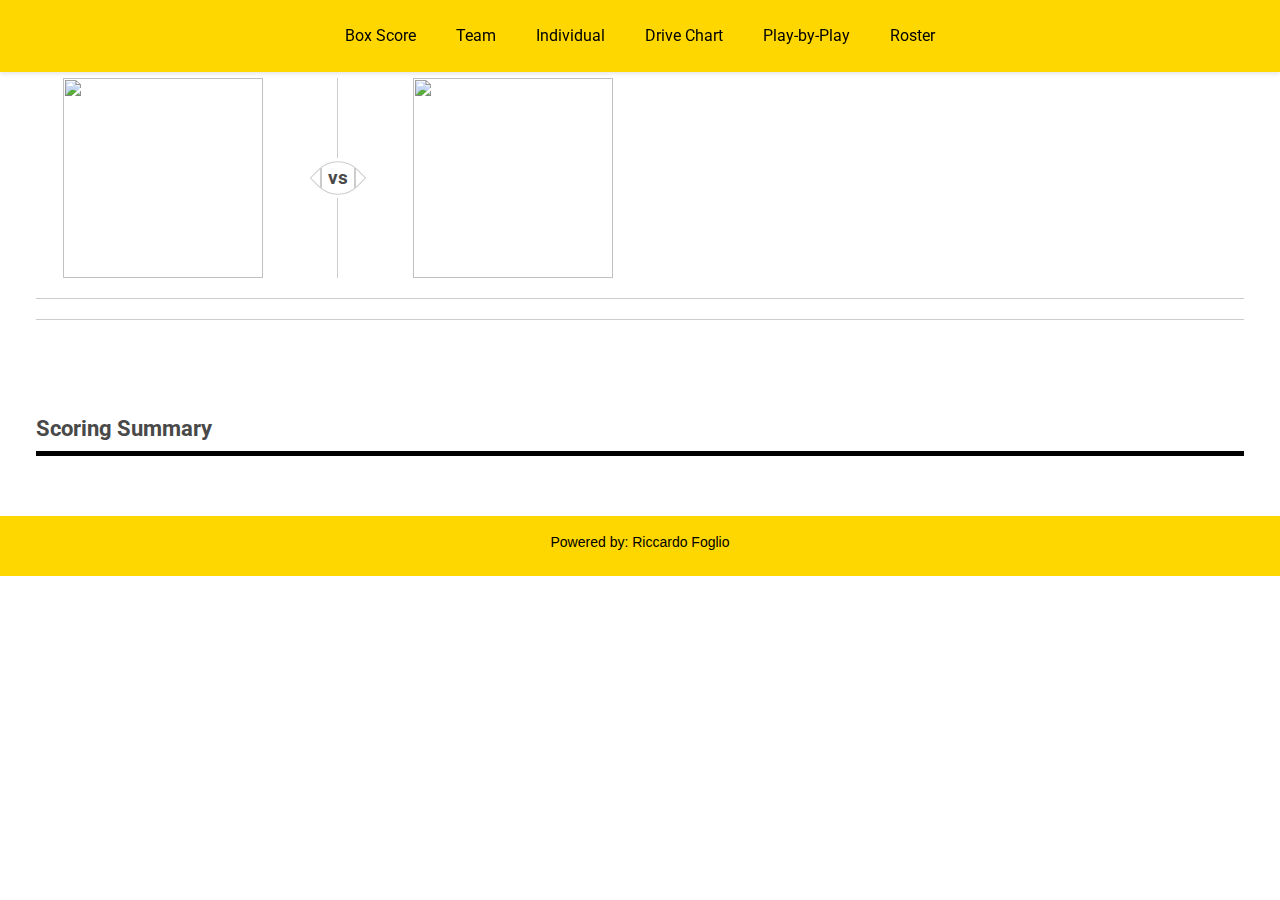
==== index.html @ b433dfc5 "changes for website adaptation" ====
<!DOCTYPE html>
<html lang="en">
<head>
  <meta charset="UTF-8">
  <meta http-equiv="X-UA-Compatible" content="IE=edge">
  <meta name="viewport" content="width=device-width, initial-scale=1.0">
  <title></title>

  <link rel="preconnect" href="https://fonts.googleapis.com">
  <link rel="preconnect" href="https://fonts.gstatic.com" crossorigin>
  <link rel="stylesheet" href="https://fonts.googleapis.com/css2?family=Roboto:wght@400;500;700&family=Sen:wght@400;700&display=swap">
  <link rel="stylesheet" href="https://cdnjs.cloudflare.com/ajax/libs/font-awesome/4.7.0/css/font-awesome.min.css">
  
  <script type="module" src="js/index.js"></script>
  

  <script src="https://ajax.googleapis.com/ajax/libs/jquery/3.7.1/jquery.min.js"></script>

  <link rel="stylesheet" href="css/navbar.css">
  <link rel="stylesheet" href="css/box-score.css">
  <link rel="stylesheet" href="css/elements.css">
  <link rel="stylesheet" href="css/general.css">
  <link rel="stylesheet" href="css/responsive.css">
  <link rel="stylesheet" href="css/tables.css">
  <link rel="stylesheet" href="css/team.css">


</head>
<body>
  <main class="main-content-placeholder">
    <article class="box-score football sidearm-responsive">

    
  <!-- NAVBAR  -->
  <ul id="main_navbar" class="navbar navbar-fixed">
    <a href="#" class="nav-item active" data-target="BoxScore">Box Score</a>
    <a href="#" class="nav-item" data-target="TeamStats">Team</a>
    <a href="#" class="nav-item" data-target="IndividualStats">Individual</a>
    <a href="#" class="nav-item" data-target="DriveChart">Drive Chart</a>
    <a href="#" class="nav-item" data-target="Plays">Play-by-Play</a>
    <a href="#" class="nav-item" data-target="Roster">Roster</a>
  </ul>

  <select class="nav-select navbar-toggle">
    <option value="BoxScore">Box Score</option>
    <option value="TeamStats">Team Stats</option>
    <option value="IndividualStats">Individual Stats</option>
    <option value="DriveChart">Drive Chart</option>
    <option value="Plays">Play-by-Play</option>
    <option value="Roster">Roster</option>
  </select>

  <!-- BOX BELOW, SHOW ACCORDING TO NAVBAR -->

  <section id="BoxScore" aria-label="Box Score" aria-label="Box Score" role="tabpanel"
    class="ui-tabs-panel ui-corner-bottom ui-widget-content content active">
    <header class="panel">
      <div class="row pad">
        <figure class="box-score-header">
          <div class="box-score-graphic" id="box-score-graphic">
            <div class="team home text-center">
              <div><img id="homeLogo" src="" alt=""></div>
              <span id="homeScore" class="score"></span>
            </div>
            <div class="bracket">
              <span>vs</span>
            </div>
            <div class="team away text-center">
              <div><img id="awayLogo" src="" alt=""></div>
              <span id="awayScore" class="score"></span>
            </div>
          </div>
          <figcaption id="box-score-graphic-caption">
            <h4 class="main-heading text-center text-uppercase" id="gameTitle"></h4>
            <table class="sidearm-table highlight-hover" id="score-qrt-table">
              <thead id="score-qrt-table-head">
                <tr></tr>
              </thead>
              <tbody id="score-qrt-table-body"></tbody>
            </table>
          </figcaption>
        </figure>
        <dl id="general-info" class="text-center inline">
        </dl>
      </div>
    </header>
    <section class="panel" aria-label="Scoring Summary">
      <h4 class="hide">Scoring Summary</h4>
      <div class="row">
        <div class="columns">
          <table id="ScoringSummary-table" class="sidearm-table scoring-summary highlight-hover">
            <caption>Scoring Summary</caption>
            <thead id="scoring-summary-table-head"></thead>
            <tbody id="scoring-summary-table-body"></tbody>
            <tfoot id="scoring-summary-table-foot"></tfoot>
          </table>
          <br>
          <table id="refs-table" class="sidearm-table special-stats" style="margin-top: 10px;">
            <tfoot id="refs-table-foot"></tfoot>
          </table>
        </div>
      </div>
    </section>
  </section>

  <section id="TeamStats" class="panel ui-tabs-panel ui-corner-bottom ui-widget-content content">
    <div class="row">
      <div class="columns">
        <table id="teamTotalsComplete-table" class="sidearm-table overall-stats highlight-hover full">
          <caption>Team Statistics</caption>
          <thead id="teamTotalsComplete-table-head">
            <th></th>
            <th id="homeCode" class="text-center" scope="col"></th>
            <th id="awayCode" class="text-center" scope="col"></th>
          </thead>
          <tbody id="teamTotalsComplete-table-body"></tbody>
        </table>
      </div>
    </div>
  </section>

  <section id="IndividualStats" class="panel ui-tabs-panel ui-corner-bottom ui-widget-content content">
    
    <section class="row" aria-label="Offensive">
      <div>
        <h4 class="sub-heading">Offensive</h4>
        <section id="individual-passing">
          <div class="row">
            <div class="large-6 columns">
              <div class="dataTable_wrapper">
                <table id="passingStatsHome-table" class="sidearm-table overall-stats centered-caption dataTable highlight-hover sortable-table">
                  <caption></caption>
                  <thead>
                    <tr role="row">
                      <th scope="col" class="text-hide">Player</th>
                      <th scope="col" class="text-center">Cmp.</th>
                      <th scope="col" class="text-center">Att.</th>
                      <th scope="col" class="text-center">Yds.</th>
                      <th scope="col" class="text-center">TD</th>
                      <th scope="col" class="text-center">INT</th>
                      <th scope="col" class="text-center">Lg</th>
                      <th scope="col" class="text-center">Sack</th>
                    </tr>
                  </thead>
                  <tbody></tbody>
                  <tfoot></tfoot>
                </table>
              </div>
            </div>
            <div class="large-6 columns">
              <div class="dataTable_wrapper">
                <table id="passingStatsAway-table" class="sidearm-table overall-stats centered-caption dataTable highlight-hover sortable-table">
                  <caption></caption>
                  <thead>
                    <tr role="row">
                      <th scope="col" class="text-hide">Player</th>
                      <th scope="col" class="text-center">Cmp.</th>
                      <th scope="col" class="text-center">Att.</th>
                      <th scope="col" class="text-center">Yds.</th>
                      <th scope="col" class="text-center">TD</th>
                      <th scope="col" class="text-center">INT</th>
                      <th scope="col" class="text-center">Lg</th>
                      <th scope="col" class="text-center">Sack</th>
                    </tr>
                  </thead>
                  <tbody></tbody>
                  <tfoot></tfoot>
                </table>
              </div>
            </div>
          </div>
        </section>
        <section id="individual-rushing">
          <div class="row">
            <div class="large-6 columns">
              <div class="dataTables_wrapper">
                <table id="rushingStatsHome-table" class="sidearm-table overall-stats centered-caption dataTable highlight-hover sortable-table">
                  <caption></caption>
                  <thead>
                    <tr role="row">
                      <th scope="col" class="text-hide">Player</th>
                      <th scope="col" class="text-center">Att.</th>
                      <th scope="col" class="text-center">Gain</th>
                      <th scope="col" class="text-center">Loss</th>
                      <th scope="col" class="text-center">Net</th>
                      <th scope="col" class="text-center">TD</th>
                      <th scope="col" class="text-center">Lg</th>
                      <th scope="col" class="text-center">Avg.</th>
                    </tr>
                  </thead>
                  <tbody></tbody>
                  <tfoot></tfoot>
                </table>
              </div>
            </div>
            <div class="large-6 columns">
              <div class="dataTables_wrapper">
                <table id="rushingStatsAway-table" class="sidearm-table overall-stats centered-caption dataTable highlight-hover sortable-table">
                  <caption></caption>
                  <thead>
                    <tr role="row">
                      <th scope="col" class="text-hide">Player</th>
                      <th scope="col" class="text-center">Att.</th>
                      <th scope="col" class="text-center">Gain</th>
                      <th scope="col" class="text-center">Loss</th>
                      <th scope="col" class="text-center">Net</th>
                      <th scope="col" class="text-center">TD</th>
                      <th scope="col" class="text-center">Lg</th>
                      <th scope="col" class="text-center">Avg.</th>
                    </tr>
                  </thead>
                  <tbody></tbody>
                  <tfoot></tfoot>
                </table>
              </div>
            </div>
          </div>
        </section>
        <section id="individual-receiving">
          <div class="row">
            <div class="large-6 columns">
              <div class="dataTables_wrapper">
                <table id="receivingStatsHome-table" class="sidearm-table overall-stats centered-caption dataTable highlight-hover sortable-table">
                  <caption></caption>
                  <thead>
                    <tr role="row">
                      <th scope="col" class="text-hide">Player</th>
                      <th scope="col" class="text-center">No.</th>
                      <th scope="col" class="text-center">Yds</th>
                      <th scope="col" class="text-center">TD</th>
                      <th scope="col" class="text-center">Lg</th>
                    </tr>
                  </thead>
                  <tbody></tbody>
                  <tfoot></tfoot>
                </table>
              </div>
            </div>
            <div class="large-6 columns">
              <div class="dataTables_wrapper">
                <table id="receivingStatsAway-table" class="sidearm-table overall-stats centered-caption dataTable highlight-hover sortable-table">
                  <caption></caption>
                  <thead>
                    <tr role="row">
                      <th scope="col" class="text-hide">Player</th>
                      <th scope="col" class="text-center">No.</th>
                      <th scope="col" class="text-center">Yds</th>
                      <th scope="col" class="text-center">TD</th>
                      <th scope="col" class="text-center">Lg</th>
                    </tr>
                  </thead>
                  <tbody></tbody>
                  <tfoot></tfoot>
                </table>
              </div>
            </div>
          </div>
        </section>
        <section id="individual-allpurpose">
          <div class="row">
            <div class="large-6 columns">
              <div class="dataTables_wrapper">
                <table id="allPurposeStatsHome-table" class="sidearm-table overall-stats centered-caption dataTable highlight-hover sortable-table">
                  <caption></caption>
                  <thead>
                    <tr role="row">
                      <th scope="col" class="text-hide">Player</th>
                      <th scope="col" class="text-center">Rush</th>
                      <th scope="col" class="text-center">Rcv</th>
                      <th scope="col" class="text-center">KR</th>
                      <th scope="col" class="text-center">PR</th>
                      <th scope="col" class="text-center">IR</th>
                      <th scope="col" class="text-center">Total</th>
                    </tr>
                  </thead>
                  <tbody></tbody>
                  <tfoot></tfoot>
                </table>
              </div>
            </div>
            <div class="large-6 columns">
              <div class="dataTables_wrapper">
                <table id="allPurposeStatsAway-table" class="sidearm-table overall-stats centered-caption dataTable highlight-hover sortable-table">
                  <caption></caption>
                  <thead>
                    <tr role="row">
                      <th scope="col" class="text-hide">Player</th>
                      <th scope="col" class="text-center">Rush</th>
                      <th scope="col" class="text-center">Rcv</th>
                      <th scope="col" class="text-center">KR</th>
                      <th scope="col" class="text-center">PR</th>
                      <th scope="col" class="text-center">IR</th>
                      <th scope="col" class="text-center">Total</th>
                    </tr>
                  </thead>
                  <tbody></tbody>
                  <tfoot></tfoot>
                </table>
              </div>
            </div>
          </div>
        </section>
      </div>
    </section>
    
    <section class="panel row" aria-label="Defensive">
      <div>
        <h4 class="sub-heading">Defensive</h4>
        
        <div class="sidearm-responsive-tabs ui-tabs ui-corner-all ui-widget ui-widget-content">  
          
          <ul class="navbar navbar-inside">
            <a class="nav-item active" id="HomeDefense_button" data-target="HomeDefense"></a>
            <a class="nav-item" id="AwayDefense_button" data-target="AwayDefense"></a>
          </ul>
          
          <select class="nav-select navbar-toggle">
            <option value="HomeDefense" id="HomeDefense_option"></option>
            <option value="AwayDefense" id="AwayDefense_option"></option>
          </select>

          <section id="HomeDefense" class="content active">
            <h5 class="sub-heading"></h5>
            <table id="DefenseTableH" class="sidearm-table overall-stats highlight-hover sortable-table">
              <thead>
                <tr role="row">
                  <th scope="col" class="text-center">#</th>
                  <th scope="col" class="text-center">Player</th>
                  <th scope="col" class="text-center hide-on-medium-down">Solo</th>
                  <th scope="col" class="text-center hide-on-medium-down">Ast</th>
                  <th scope="col" class="text-center">Tot</th>
                  <th scope="col" class="text-center hide-on-medium-down">TFL/Yds</th>
                  <th scope="col" class="text-center hide-on-medium">TFL</th>
                  <th scope="col" class="text-center hide-on-medium-down">Sack/Yds</th>
                  <th scope="col" class="text-center hide-on-medium">Sacks</th>
                  <th scope="col" class="text-center hide-on-medium-down">FF</th>
                  <th scope="col" class="text-center hide-on-medium-down">FR-Yds</th>
                  <th scope="col" class="text-center hide-on-medium">Fumbl</th>
                  <th scope="col" class="text-center hide-on-medium-down">INT</th>
                  <th scope="col" class="text-center hide-on-medium">INT</th>
                  <th scope="col" class="text-center hide-on-medium-down">BrUp</th>
                  <th scope="col" class="text-center hide-on-medium-down">Blkd</th>
                  <th scope="col" class="text-center hide-on-medium-down">QH</th>
                </tr>
              </thead>
              <tbody></tbody>
            </table>
          </section>

          <section id="AwayDefense" class="content">
            <h5 class="sub-heading"></h5>
            <table id="DefenseTableV" class="sidearm-table overall-stats highlight-hover sortable-table">
              <thead>
                <tr role="row">
                  <th scope="col" class="text-center">#</th>
                  <th scope="col" class="text-center">Player</th>
                  <th scope="col" class="text-center hide-on-medium-down">Solo</th>
                  <th scope="col" class="text-center hide-on-medium-down">Ast</th>
                  <th scope="col" class="text-center">Tot</th>
                  <th scope="col" class="text-center hide-on-medium-down">TFL/Yds</th>
                  <th scope="col" class="text-center hide-on-medium">TFL</th>
                  <th scope="col" class="text-center hide-on-medium-down">Sack/Yds</th>
                  <th scope="col" class="text-center hide-on-medium">Sacks</th>
                  <th scope="col" class="text-center hide-on-medium-down">FF</th>
                  <th scope="col" class="text-center hide-on-medium-down">FR-Yds</th>
                  <th scope="col" class="text-center hide-on-medium">Fumbl</th>
                  <th scope="col" class="text-center hide-on-medium-down">INT</th>
                  <th scope="col" class="text-center hide-on-medium">INT</th>
                  <th scope="col" class="text-center hide-on-medium-down">BrUp</th>
                  <th scope="col" class="text-center hide-on-medium-down">Blkd</th>
                  <th scope="col" class="text-center hide-on-medium-down">QH</th>
                </tr>
              </thead>
              <tbody></tbody>
            </table>
          </section>
        </div>
      </div>
    </section>
    
    <section class="panel row" aria-label="Special Teams">
      <div>
        <h4 class="sub-heading">Special Teams</h4>
        <section id="individual-punting">
          <div class="row">
            <div class="large-6 columns">
              <div class="dataTable_wrapper">
                <table id="puntingStatsHome-table" class="sidearm-table overall-stats centered-caption highlight-hover sortable-table">
                  <caption></caption>
                  <thead>
                    <tr>
                      <th></th>
                      <th class="text-center">Punts</th>
                      <th class="text-center">Yds.</th>
                      <th class="text-center">Avg.</th>
                      <th class="text-center">Long</th>
                      <th class="text-center">In. 20</th>
                      <th class="text-center">TB</th>
                      <th class="text-center hide-on-medium-down">50+ Yds.</th>
                    </tr>
                  </thead>
                  <tbody></tbody>
                  <tfoot></tfoot>
                </table>
              </div>
            </div>
            <div class="large-6 columns">
              <div class="dataTable_wrapper">
                <table id="puntingStatsAway-table" class="sidearm-table overall-stats centered-caption highlight-hover sortable-table">
                  <caption></caption>
                  <thead>
                    <tr>
                      <th></th>
                      <th class="text-center">Punts</th>
                      <th class="text-center">Yds.</th>
                      <th class="text-center">Avg.</th>
                      <th class="text-center">Long</th>
                      <th class="text-center">In. 20</th>
                      <th class="text-center">TB</th>
                      <th class="text-center hide-on-medium-down">50+ Yds.</th>
                    </tr>
                  </thead>
                  <tbody></tbody>
                  <tfoot></tfoot>
                </table>
              </div>
            </div>
          </div>
        </section>
        <section id="individual-allreturns">
          <div class="row">
            <div class="large-6 columns">
              <div class="dataTable_wrapper">
                <table id="allReturnsStatsHome-table" class="sidearm-table overall-stats centered-caption highlight-hover sortable-table">
                  <caption></caption>
                  <thead>
                    <tr>
                      <th></th>
                      <th class="text-center" colspan="3">Punts</th>
                      <th class="text-center" colspan="3">Kickoffs</th>
                      <th class="text-center hide-on-medium-down" colspan="3">Interceptions</th>
                    </tr>
                    <tr>
                      <th></th>
                      <th class="text-center">Ret.</th>
                      <th class="text-center">Yds.</th>
                      <th class="text-center">Lg</th>
                      <th class="text-center">Ret.</th>
                      <th class="text-center">Yds.</th>
                      <th class="text-center">Lg</th>
                      <th class="text-center hide-on-medium-down">Ret.</th>
                      <th class="text-center hide-on-medium-down">Yds.</th>
                      <th class="text-center hide-on-medium-down">Lg</th>
                    </tr>
                  </thead>
                  <tbody></tbody>
                  <tfoot></tfoot>
                </table>
              </div>
            </div>
            <div class="large-6 columns">
              <div class="dataTable_wrapper">
                <table id="allReturnsStatsAway-table" class="sidearm-table overall-stats centered-caption highlight-hover sortable-table">
                  <caption></caption>
                  <thead>
                    <tr>
                      <th></th>
                      <th class="text-center" colspan="3">Punts</th>
                      <th class="text-center" colspan="3">Kickoffs</th>
                      <th class="text-center hide-on-medium-down" colspan="3">Interceptions</th>
                    </tr>
                    <tr>
                      <th></th>
                      <th class="text-center">Ret.</th>
                      <th class="text-center">Yds.</th>
                      <th class="text-center">Lg</th>
                      <th class="text-center">Ret.</th>
                      <th class="text-center">Yds.</th>
                      <th class="text-center">Lg</th>
                      <th class="text-center hide-on-medium-down">Ret.</th>
                      <th class="text-center hide-on-medium-down">Yds.</th>
                      <th class="text-center hide-on-medium-down">Lg</th>
                    </tr>
                  </thead>
                  <tbody></tbody>
                  <tfoot></tfoot>
                </table>
              </div>
            </div>
          </div>
        </section>
        <section id="individual-fieldgoals">
          <div class="row">
            <div class="large-6 columns">
              <div class="dataTable_wrapper">
                <table id="fieldGoalStatsHome-table" class="sidearm-table overall-stats centered-caption highlight-hover">
                  <caption></caption>
                  <thead>
                    <tr>
                      <th></th>
                      <th class="text-center">Qtr.</th>
                      <th class="text-center">Clock</th>
                      <th class="text-center">Yds.</th>
                      <th class="text-center">Result</th>
                    </tr>
                  </thead>
                  <tbody></tbody>
                  <tfoot></tfoot>
                </table>
              </div>
            </div>
            <div class="large-6 columns">
              <div class="dataTable_wrapper">
                <table id="fieldGoalStatsAway-table" class="sidearm-table overall-stats centered-caption highlight-hover">
                  <caption></caption>
                  <thead>
                    <tr>
                      <th></th>
                      <th class="text-center">Qtr.</th>
                      <th class="text-center">Clock</th>
                      <th class="text-center">Yds.</th>
                      <th class="text-center">Result</th>
                    </tr>
                  </thead>
                  <tbody></tbody>
                  <tfoot></tfoot>
    
                </table>
              </div>
            </div>
          </div>
        </section>
        <section id="individual-kickoffs">
          <div class="row">
            <div class="large-6 columns">
              <div class="dataTable_wrapper">
                <table id="kickoffStatsHome-table" class="sidearm-table overall-stats centered-caption highlight-hover sortable-table">
                  <caption></caption>
                  <thead>
                    <tr>
                      <th></th>
                      <th class="text-center">No.</th>
                      <th class="text-center">Yds</th>
                      <th class="text-center">TB</th>
                      <th class="text-center">OB</th>
                      <th class="text-center">Avg.</th>
                    </tr>
                  </thead>
                  <tbody></tbody>
                  <tfoot></tfoot>
    
                </table>
              </div>
            </div>
            <div class="large-6 columns">
              <div class="dataTable_wrapper">
                <table id="kickoffStatsAway-table" class="sidearm-table overall-stats centered-caption highlight-hover sortable-table">
                  <caption></caption>
                  <thead>
                    <tr>
                      <th></th>
                      <th class="text-center">No.</th>
                      <th class="text-center">Yds</th>
                      <th class="text-center">TB</th>
                      <th class="text-center">OB</th>
                      <th class="text-center">Avg.</th>
                    </tr>
                  </thead>
                  <tbody></tbody>
                  <tfoot></tfoot>
                </table>
              </div>
            </div>
          </div>
        </section>
      </div>
    </section>

  </section>

  <section id="DriveChart" class="panel content">
    <div>
      <h3 class="sub-heading">Drive Chart</h3>
      <div class="sidearm-responsive-tabs ui-tabs ui-corner-all ui-widget ui-widget-content">
  
        <ul class="navbar navbar-inside" id="driveNavbar">
          <a class="nav-item active" data-target="allDrives">All</a>
          <a class="nav-item" id="homeDrive_button" data-target="HomeDrives"></a>
          <a class="nav-item" id="awayDrive_button" data-target="AwayDrives"></a>
        </ul>
        
        <select class="nav-select navbar-toggle">
          <option value="allDrives">All Drives</option>
          <option value="HomeDrives" id="homeDrive_option"></option>
          <option value="AwayDrives" id="awayDrive_option"></option>
        </select>

        <section id="allDrives" class="content active">
          <table id="allDrivesTable" class="sidearm-table overall-stats highlight-hover">
            <thead>
              <tr>
                <th></th>
                <th class="text-center" colspan="4">Drive Started</th>
                <th class="text-center" colspan="3">Drive Ended</th>
                <th class="text-center" colspan="2">Consumed</th>
              </tr>
              <tr>
                <th class="text-center">Team</th>
                <th class="text-center">Qtr</th>
                <th class="text-center">Spot</th>
                <th class="text-center">Time</th>
                <th class="text-center">Obtained</th>
                <th class="text-center">Spot</th>
                <th class="text-center">Time</th>
                <th class="text-center">How Lost</th>
                <th class="text-center">Pl-Yds</th>
                <th class="text-center">TOP</th>
              </tr>
            </thead>
            <tbody></tbody>
          </table>
        </section>
  
        <section id="HomeDrives" class="content">
          <table id="HomeDrivesTable" class="sidearm-table overall-stats highlight-hover">
            <thead>
              <tr>
                <th></th>
                <th class="text-center" colspan="4">Drive Started</th>
                <th class="text-center" colspan="3">Drive Ended</th>
                <th class="text-center" colspan="2">Consumed</th>
              </tr>
              <tr>
                <th class="text-center">Team</th>
                <th class="text-center">Qtr</th>
                <th class="text-center">Spot</th>
                <th class="text-center">Time</th>
                <th class="text-center">Obtained</th>
                <th class="text-center">Spot</th>
                <th class="text-center">Time</th>
                <th class="text-center">How Lost</th>
                <th class="text-center">Pl-Yds</th>
                <th class="text-center">TOP</th>
              </tr>
            </thead>
            <tbody></tbody>
          </table>
        </section>
  
        <section id="AwayDrives" class="content">
          <table id="AwayDrivesTable" class="sidearm-table overall-stats highlight-hover">
            <thead>
              <tr>
                <th></th>
                <th class="text-center" colspan="4">Drive Started</th>
                <th class="text-center" colspan="3">Drive Ended</th>
                <th class="text-center" colspan="2">Consumed</th>
              </tr>
              <tr>
                <th class="text-center">Team</th>
                <th class="text-center">Qtr</th>
                <th class="text-center">Spot</th>
                <th class="text-center">Time</th>
                <th class="text-center">Obtained</th>
                <th class="text-center">Spot</th>
                <th class="text-center">Time</th>
                <th class="text-center">How Lost</th>
                <th class="text-center">Pl-Yds</th>
                <th class="text-center">TOP</th>
              </tr>
            </thead>
            <tbody></tbody>
          </table>
        </section>
      </div>
    </div>
  </section>

  <section id="Plays" class="panel content">
    <div>
      <h4 class="sub-heading">Play By Play</h4>
      <div class="sidearm-responsive-tabs ui-tabs ui-corner-all ui-widget ui-widget-content">
        
        <ul class="navbar navbar-inside" id="playsNavbar">
          <a class="nav-item active" data-target="firstQtrPlays">1ST</a>
          <a class="nav-item" data-target="secondQtrPlays">2ND</a>
          <a class="nav-item" data-target="thirdQtrPlays">3RD</a>
          <a class="nav-item" data-target="fourthQtrPlays">4TH</a>
          <a class="nav-item" data-target="overtimePlays">OT</a>
        </ul>
        
        <select class="nav-select navbar-toggle">
          <option value="firstQtrPlays">1st Quarter</option>
          <option value="secondQtrPlays">2nd Quarter</option>
          <option value="thirdQtrPlays">3rd Quarter</option>
          <option value="fourthQtrPlays">4th Quarter</option>
          <option value="overtimePlays" id="overtime_option">Overtime</option>
        </select>

        <section id="firstQtrPlays" class="content active">
          <table class="sidearm-table overall-stats plays highlight-hover">
            <tbody></tbody>
          </table>
        </section>
        <section id="secondQtrPlays" class="content">
          <table class="sidearm-table overall-stats plays highlight-hover">
            <tbody></tbody>
          </table>
        </section>
        <section id="thirdQtrPlays" class="content">
          <table class="sidearm-table overall-stats plays highlight-hover">
            <tbody></tbody>
          </table>
        </section>
        <section id="fourthQtrPlays" class="content">
          <table class="sidearm-table overall-stats plays highlight-hover">
            <tbody></tbody>
          </table>
        </section>
        <section id="overtimePlays" class="content">
          <table class="sidearm-table overall-stats plays highlight-hover">
            <tbody></tbody>
          </table>
        </section>
      </div>
    </div>
  </section>

  <section id="Roster" class="panel content">

    <div class="row pad">
      <h4 class="sub-heading">Player Participation</h4>
    </div>

    <div class="row">
      <div class="large-6 columns">
        <div class="dataTables_wrapper">
          <table id="Home-Roster-table" class="sidearm-table overall-stats centered-caption dataTable roster">
            <caption id="Home-Roster"></caption>
            <thead>
              <tr>
                <th class="text-center">#</th>
                <th>Player</th>
              </tr>
            </thead>
            <tbody id="Home-Roster-table-body" class="highlight-hover"></tbody>
          </table>
        </div>
      </div>
          
      <div class="large-6 columns">
        <div class="dataTables_wrapper">
          <table id="Away-Roster-table" class="sidearm-table overall-stats centered-caption dataTable roster">
            <caption id="Away-Roster"></caption>
            <thead>
              <tr>
                <th class="text-center">#</th>
                <th>Player</th>
              </tr>
            </thead>
            <tbody id="Away-Roster-table-body" class="highlight-hover"></tbody>
          </table>
        </div>
      </div>
      
    </div>
  </section>

  
</article>
</main>
</body>
<footer>
  <p>Powered by: Riccardo Foglio</p>
</footer>
</html>
---- css/navbar.css ----
.content {
     display: none;
 }

 .content.active {
     display: block;
 }

 .navbar {
    list-style-type: none;
    margin: 0;
    padding: 10px 0;
    background-color: #ffd700;
    display: flex;
    justify-content: center;
    box-shadow: 0 2px 4px rgba(0, 0, 0, 0.1);
 }

  .navbar-fixed {
     position: fixed;
     top: 0;
     left: 0;
     width: 100%;
     z-index: 1000;
  }

  .navbar-inside {
      display: flex;
      align-items: center;
  }

 .nav-item {
    cursor: pointer;
    color: #000;
    text-decoration: none;
    padding: 10px 15px;
    margin: 0 5px;
 }

 .nav-item:hover {
    background-color: #000;
    color: #ffd700;
    border-radius: 5px;
 }

 .navbar-toggle {
    display: none;
 }

 @media screen and (max-width: 768px) {
     .navbar {
         display: none;
     }

     .navbar-toggle {
        display: block;
        text-align: center;
        padding: 10px 0;
     }

     .navbar.active {
        display: flex;
        flex-direction: column;
        align-items: center;
        padding: 10px 0;
        margin: 0;
     }

     .nav-item {
        display: block;
        padding: 10px;
        border-bottom: 1px solid #ccc;
        width: 100%;
        text-align: center;
     }
    
     .nav-item:last-child {
        border-bottom: none;
    }
 }
---- css/box-score.css ----
/*
  Copyright © 2022 Riccardo Foglio <riccardo.fogliopara@gmail.com>
  Free for personal use; see 'LICENSE.md' for details.
  https://github.com/RiccardoFoglio/Stats-Project
*/

.box-score {
  position: relative;
  color: #494949;
}

.box-score-header {
  display: flex;
  margin: 0;
  padding: 0;
}

.box-score-graphic {
  display: flex;
  flex: 1;
  min-width: 1px;
  min-height: 1px;
  padding: 0 10px;
}

.box-score-graphic .team {
  flex: 2;
  min-width: 1px;
  min-height: 1px;
  display: flex;
  flex-direction: column;
  justify-content: center;
}

.box-score-graphic > * {
  display: flex;
  text-align: center;
}

.box-score-graphic .team img {
  display: inline-block;
  vertical-align: bottom;
  width: 200px;
  height: 200px;
  object-fit: contain;
}

.box-score-graphic .team .score {
  font-size: 40px;
  line-height: 1.5;
  white-space: nowrap;
  font-weight: bold;
}

.box-score-graphic .team .score.winner {
  font-weight: bold;
}

.box-score-graphic .team .score.loser {
  color: #767676;
}

.box-score-graphic .bracket {
  flex: 1;
  min-width: 1px;
  min-height: 1px;
  position: relative;
}

.box-score-graphic .bracket:before {
  content: '';
  position: absolute;
  left: 50%;
  top: 0;
  width: 1px;
  height: 100%;
  background-color: #cccccc;
  margin-left: -1px;
}

.box-score-graphic .bracket span {
  border: none;
  padding: 0;
  width: 40px;
  height: 40px;
  text-align: center;
  line-height: 40px;
}

.box-score-graphic .bracket span {
  position: absolute;
  left: 50%;
  top: 50%;
  transform: translate(-50%, -50%);
  display: inline-block;
  border: 0px solid #cccccc;
  border-radius: 50%;
  padding: 10px;
  line-height: 1;
  background-color: white;
  font-weight: bold;
  font-size: 120%;
}

.box-score-graphic .bracket span:before {
  content: '';
  display: block;
  border: 1px solid #cccccc;
  border-radius: 70% 0%;
  position: absolute;
  left: 0;
  top: 0;
  width: 100%;
  height: 100%;
  transform: rotate(45deg);
}

.box-score-graphic .bracket span:after {
  content: '';
  width: 36px;
  height: 20px;
  position: absolute;
  left: 50%;
  top: 50%;
  transform: translate(-50%, -50%);
  border-left: 2px solid #cccccc;
  border-right: 2px solid #cccccc;
}

.box-score-header figcaption {
  flex: 1;
  padding: 0 10px;
}

.main-heading {
  font-size: 1.5em;
  line-height: 1.3;
  margin: 1em 0;
  padding: 0;
  border: none;
  position: static;
}

.info-graphic table caption,
figure.box-score-header table caption {
  display: none !important;
}

/*THEAD*/
figure.box-score-header table thead {
  border-bottom: none;
}

.info-graphic table thead,
figure.box-score-header table thead {
  border-bottom: 2px solid black;
  background: none;
}

/*TH*/
.info-graphic table thead th:first-child,
figure.box-score-header table thead th:first-child {
  text-indent: -9999px;
  width: 60%;
}

.info-graphic table thead th+th,
figure.box-score-header table thead th+th {
  text-align: right;
}

.info-graphic table thead th,
figure.box-score-header table thead th {
  color: black;
  font-weight: bold;
  padding: 0 10px;
  font-size: 16px;
  vertical-align: bottom;
}

/*TBODY*/
.info-graphic table tbody tr,
figure.box-score-header table tbody tr {
  border-bottom: 1px solid #cccccc;
}

figure.box-score-header table tbody tr td:first-child,
figure.box-score-header table tbody tr th:first-child {
  border-left: 1px solid #cccccc;
  width: 40%;
}

figure.box-score-header table tbody tr td,
figure.box-score-header table tbody tr th {
  border-right: 1px solid #cccccc;
}

.info-graphic table tbody td,
figure.box-score-header table tbody td,
.info-graphic table tbody th,
figure.box-score-header table tbody th {
  padding: 5px 10px;
  text-align: left;
  font-size: 1em;
  color: #494949;
}

.info-graphic table tbody td+td,
figure.box-score-header table tbody td+td,
.info-graphic table tbody th+td,
figure.box-score-header table tbody th+td {
  text-align: right;
}

/*DL*/
.football header dl,
.sfootball header dl {
  padding: 10px;
  margin-top: 20px;
  border-top: 1px solid #cccccc;
  border-bottom: 1px solid #cccccc;
}

.box-score dl {
  margin: 0;
  padding: 0;
  *zoom: 1;
}

.box-score dl:after {
  clear: both;
}

.box-score dl:before,
.box-score dl:after {
  content: "";
  display: table;
}

.box-score dl.inline dt,
.box-score dl.inline dd {
  float: none;
  clear: none;
  display: inline;
  margin-left: 0;
}

.box-score dl dt {
  font-weight: bold;
  text-transform: uppercase;
  margin-right: 0;
}

.box-score dl dt {
  float: left;
  clear: left;
}

.box-score dl dt,
.box-score dl dd {
  display: block;
}

.box-score dl.inline dd {
  margin: 0 10px 0 2px;
}

/*SCORING SUMMARY*/

.box-score table.scoring-summary tfoot tr {
  border-top: 1px solid #cccccc;
  border-bottom: 1px solid #cccccc;
}

.scoring-summary td:not(td:nth-child(3)){
  text-align: center;
}

.scoring-summary th {
  text-align: center;
}

.sidearm-table[class*="collapse"] {
  display: block;
  display: block;
}
.sidearm-table[class*="collapse"] thead {
  display: none;
}
.sidearm-table[class*="collapse"] tbody,
.sidearm-table[class*="collapse"] tfoot,
.sidearm-table[class*="collapse"] tr,
.sidearm-table[class*="collapse"] td,
.sidearm-table[class*="collapse"] th,
.sidearm-table[class*="collapse"] caption {
  display: block;
}

.boxscore-winner::before {
  margin-right: 5px;
  box-sizing: border-box;
  content: '\25B6';
}
---- css/elements.css ----
/*
  Copyright © 2022 Riccardo Foglio <riccardo.fogliopara@gmail.com>
  Free for personal use; see 'LICENSE.md' for details.
  https://github.com/RiccardoFoglio/Stats-Project
*/

.box-score .sub-heading {
  font-weight: bold;
  font-size: 1.4em;
  line-height: 2;
  border-bottom: 5px solid black;
  margin: 0 0 10px 0;
}

.panel {
  background-color: white;
  padding-top: 8px;
  padding-bottom: 8px;
  padding-left: 0;
  padding-right: 0;
  border: none;
  margin-top: 70px;
  margin-bottom: 10px;
}

.row.pad {
  padding-left: 24px;
  padding-right: 24px;
  display: block;
}

.row.pad-grid {
  padding-left: 24px;
  padding-right: 24px;

  display: grid;
  align-items: center;
  justify-content: center;
}

.row {
  margin-left: auto;
  margin-right: auto;
  width: auto;
}

.row .row {
  margin-left: -12px;
  margin-right: -12px;
  max-width: none;
}

.row .large-6 {
  width: 50%;
}

.row:before,
.row:after {
  content: "";
  display: table;
}

.row:after {
  clear: both;
}

.column,
.columns {
  padding-left: 8px;
  padding-right: 8px;
  width: 100%;
  float: left;
  min-height: 1px;

  display: flex;
  flex-direction: column;
}


@media screen and (max-width: 768px){
  .panel {
    margin-top: 20px;
  }
}
---- css/general.css ----
/*
  Copyright © 2022 Riccardo Foglio <riccardo.fogliopara@gmail.com>
  Free for personal use; see 'LICENSE.md' for details.
  https://github.com/RiccardoFoglio/Stats-Project
*/

.main-content-placeholder {
  margin: 0;
  text-rendering: auto;
  padding: 0 24px;
  color: #494949;
  font-size: 1rem;
  line-height: 2;
  font-family: 'Roboto', sans-serif;
}

*,
*:before,
*:after {
  word-wrap: break-word;
  -moz-box-sizing: border-box;
  -webkit-box-sizing: border-box;
  box-sizing: border-box;
}


img {
  display: inline-block;
  vertical-align: bottom;
  max-width: 100%;
  height: auto;
}

a,
a:link {
  color: black;
}

a:visited {
  color: black;
}

h1,
h2.article-headline {
  font-size: 2rem;
  margin: 1rem 0;
}

h2 {
  font-size: 1.5rem;
  margin: .83rem 0;
}

h3 {
  font-size: 1.25rem;
  margin: .75rem 0;
}

h4 {
  font-size: 1.125rem;
  margin: .66rem 0;
}

h5 {
  font-size: 1rem;
  margin: .5rem 0;
}

input,
textarea {
  color: #494949;
  border-radius: 2px;
  border: 1px solid #cccccc;
  width: 100%;
  padding: 4px 8px;
}

textarea {
  min-height: 6rem;
  overflow: auto;
}

textarea:focus {
  border-color: black;
}

input[type="radio"],
input[type="checkbox"] {
  width: auto;
}

input[type="text"]:focus {
  border-color: black;
}

button,
input[type="reset"],
input[type="submit"] {
  -webkit-appearance: button;
  cursor: pointer;
  width: auto;
}

button [disabled],
input[type="reset"] [disabled],
input[type="submit"] [disabled] {
  cursor: not-allowed;
}

article,
aside,
details,
figcaption,
figure,
footer,
header,
hgroup,
main,
nav,
section,
summary {
  display: block;
}

.text-center {
  text-align: center !important;
}

.text-uppercase {
  text-transform: uppercase !important;
}

.hide {
  display: none !important;
}

.highlight-hover :not(thead) tr:hover {
  background-color: #e5e5e5;
}

.hide,
.hide-on-x-small-down,
.hide-on-small-down,
.hide-on-medium-down,
.hide-on-large-down,
.hide-on-x-large-down,
.show-on-small-only,
.show-on-medium-only,
.show-on-large-only,
.show-on-x-large-only,
.show-on-xx-large-only {
  display: none !important;
}

.text-hide,
.text-hide-on-x-small,
.text-hide-on-small-down,
.text-hide-on-medium-down,
.text-hide-on-large-down,
.text-hide-on-x-large-down {
  text-indent: -9999px !important;
  text-align: left !important;
  text-indent: -9999px !important;
  text-align: left !important;
}


figure {
  display: block;
  margin-block-start: 1em;
  margin-block-end: 1em;
  margin-inline-start: 40px;
  margin-inline-end: 40px;
}

table {
  display: table;
  border-collapse: separate;
  box-sizing: border-box;
  text-indent: initial;
  border-spacing: 2px;
  border-color: grey;
}

thead {
  display: table-header-group;
  vertical-align: middle;
  border-color: inherit;
}

tr {
  display: table-row;
  vertical-align: inherit;
  border-color: inherit;
}

th {
  display: table-cell;
  vertical-align: inherit;
  font-weight: bold;
  text-align: -internal-center;
}

td {
  display: table-cell;
  vertical-align: inherit;
}

tbody {
  display: table-row-group;
  vertical-align: middle;
  border-color: inherit;
}

dl {
  display: block;
  margin-block-start: 1em;
  margin-block-end: 1em;
  margin-inline-start: 0px;
  margin-inline-end: 0px;
}

dt {
  display: block;
}

dd {
  display: block;
  margin-inline-start: 40px;
}

div {
  display: block;
}

caption {
  display: table-caption;
  text-align: -webkit-center;
}

tfoot {
  display: table-footer-group;
  vertical-align: middle;
  border-color: inherit;
}

input,
textarea,
select,
button {
  font-size: inherit;
  font-family: inherit;
  font-weight: inherit;
  font-style: inherit;
}

input,
select,
textarea {
  color: #494949;
  border-radius: 2px;
  border: 1px solid #cccccc;
  width: 100%;
  padding: 4px 8px;
}

select:not(:-internal-list-box) {
  overflow: visible !important;
}

select {
  writing-mode: horizontal-tb !important;
  text-rendering: auto;
  color: fieldtext;
  letter-spacing: normal;
  word-spacing: normal;
  line-height: normal;
  text-transform: none;
  text-indent: 0px;
  text-shadow: none;
  display: inline-block;
  text-align: start;
  appearance: auto;
  box-sizing: border-box;
  align-items: center;
  white-space: pre;
  -webkit-rtl-ordering: logical;
  background-color: field;
  cursor: default;
  margin: 0em;
  border-width: 1px;
  border-style: solid;
  border-color: -internal-light-dark(rgb(118, 118, 118), rgb(133, 133, 133));
  border-image: initial;
  border-radius: 0px;

  margin-top: 24px;
}

body {
  margin: 0;;
}

footer {
  background-color: #ffd700;
  height: 60px;
  margin: 0;
  padding: 0;
}

footer p {
  padding: 18px;
  margin: 0;
  text-align: center;
  font-size: 14px;
  font-family: "Ubuntu", sans-serif;
  color: #000;
}
---- css/responsive.css ----
/*
  Copyright © 2022 Riccardo Foglio <riccardo.fogliopara@gmail.com>
  Free for personal use; see 'LICENSE.md' for details.
  https://github.com/RiccardoFoglio/Stats-Project
*/

@media print,
screen and (max-width: 767px) {
    .box-score-header {
        display: block;
    }
}

.sidearm-table {
    width: 100%;
    border-collapse: collapse;
}

.sidearm-table th,
.sidearm-table td {
    word-break: normal;
    font-size: 0.9em;
}

.sidearm-table thead {
    background: none;
}

.sidearm-table thead th {
    font-weight: bold;
    padding: 4px 8px;
    font-style: italic;
    color: #494949;
    vertical-align: bottom;
}

.sidearm-table thead.sidearm-primary th {
    background-color: #891216;
    color: white;
}

.sidearm-table thead.sidearm-secondary th {
    background-color: #f2f2f2;
    color: #891216;
}


.sidearm-table tbody tr {
    border-top: 1px solid #cccccc;
    background: none;
}

.sidearm-table tbody tr th {
    text-align: left;
    font-weight: normal;
}

.sidearm-table tbody tr th[scope=colgroup] {
    background-color: #e5e5e5;
    font-weight: bold;
    font-style: italic;
    text-transform: uppercase;
}

.sidearm-table tbody tr td,
.sidearm-table tbody tr th {
    padding: 4px 8px;
    color: #494949;
    border: 1px solid #cccccc;
    vertical-align: top;
}

.sidearm-table tbody tr td:first-child,
.sidearm-table tbody tr th:first-child {
    border-left: none;
}

.sidearm-table tbody tr td:last-child,
.sidearm-table tbody tr th:last-child {
    border-right: none;
}

.sidearm-table tbody tr td.emphasize,
.sidearm-table tbody tr th.emphasize {
    background-color: #e5e5e5;
    font-weight: bold;
}

.sidearm-table tbody tr:hover th:not([scope=colgroup]),
.sidearm-table tbody tr:hover td {
    background-color: #e5e5e5;
}

.sidearm-table tbody tr.tournament th {
    border-left: none;
    border-right: none;
}

.sidearm-table tbody tr.tournament th.bordered {
    border-left: 1px solid #cccccc;
    border-right: 1px solid #cccccc;
}

.sidearm-table tbody tr.tournament th:first-child {
    border-right: 1px solid #cccccc;
}

.sidearm-table tfoot tr {
    background-color: #e5e5e5;
    border-top: 1px solid white;
}

.sidearm-table tfoot tr:nth-child(odd),
.sidearm-table tfoot tr:nth-child(even) {
    background-color: #e5e5e5;
}

.sidearm-table tfoot th,
.sidearm-table tfoot td {
    padding: 4px 8px;
    font-weight: bold;
    color: #494949;
    text-align: left;
}

.sidearm-table.highlight-column-hover {
    overflow: hidden;
    z-index: 0;
    position: relative;
}

.sidearm-table.highlight-column-hover tbody th:not([scope=row]),
.sidearm-table.highlight-column-hover tbody td {
    position: relative;
}

.sidearm-table.highlight-column-hover tbody th:not([scope=row]):hover:after,
.sidearm-table.highlight-column-hover tbody td:hover:after {
    content: '';
    position: absolute;
    background-color: #e5e5e5;
    left: 0;
    top: -9999px;
    height: 99999px;
    width: 100%;
    z-index: -1;
}

.sidearm-table[sortable-table],
.sidearm-table.sortable-table {
    width: 100% !important;
}

.sidearm-table[sortable-table] thead th[class*=sort],
.sidearm-table.sortable-table thead th[class*=sort] {
    cursor: pointer;
}

.sidearm-table[sortable-table] thead th[class*=sort]:hover,
.sidearm-table.sortable-table thead th[class*=sort]:hover {
    text-decoration: underline;
}

.sidearm-table[sortable-table] thead th.sorting_desc,
.sidearm-table.sortable-table thead th.sorting_desc,
.sidearm-table[sortable-table] thead th.sorting_asc,
.sidearm-table.sortable-table thead th.sorting_asc {
    background: #656565;
    color: white;
}

.sidearm-table[sortable-table] thead th[scope=colgroup],
.sidearm-table.sortable-table thead th[scope=colgroup] {
    background-color: #891216;
}

.sidearm-table[class*="collapse"] {
    display: block;
    display: block;
}

.sidearm-table[class*="collapse"] thead {
    display: none;
}

.sidearm-table[class*="collapse"] tbody,
.sidearm-table[class*="collapse"] tfoot,
.sidearm-table[class*="collapse"] tr,
.sidearm-table[class*="collapse"] td,
.sidearm-table[class*="collapse"] th,
.sidearm-table[class*="collapse"] caption {
    display: block;
}

.sidearm-table[class*="collapse"] tbody tr:before,
.sidearm-table[class*="collapse"] tfoot tr:before,
.sidearm-table[class*="collapse"] tbody tr:after,
.sidearm-table[class*="collapse"] tfoot tr:after {
    content: "";
    display: table;
}

.sidearm-table[class*="collapse"] tbody tr:after,
.sidearm-table[class*="collapse"] tfoot tr:after {
    clear: both;
}

.sidearm-table[class*="collapse"] tbody tr:before,
.sidearm-table[class*="collapse"] tfoot tr:before,
.sidearm-table[class*="collapse"] tbody tr:after,
.sidearm-table[class*="collapse"] tfoot tr:after {
    content: "";
    display: table;
}

.sidearm-table[class*="collapse"] tbody tr:after,
.sidearm-table[class*="collapse"] tfoot tr:after {
    clear: both;
}

.sidearm-table[class*="collapse"] tbody tr td,
.sidearm-table[class*="collapse"] tfoot tr td,
.sidearm-table[class*="collapse"] tbody tr th,
.sidearm-table[class*="collapse"] tfoot tr th {
    padding: 0.25em 8px;
    font-size: 1em;
    border: none;
}

.sidearm-table[class*="collapse"] tbody tr td[data-label],
.sidearm-table[class*="collapse"] tfoot tr td[data-label],
.sidearm-table[class*="collapse"] tbody tr th[data-label],
.sidearm-table[class*="collapse"] tfoot tr th[data-label] {
    text-align: right !important;
}

.sidearm-table[class*="collapse"] tbody tr td[data-label]:before,
.sidearm-table[class*="collapse"] tfoot tr td[data-label]:before,
.sidearm-table[class*="collapse"] tbody tr th[data-label]:before,
.sidearm-table[class*="collapse"] tfoot tr th[data-label]:before {
    text-align: left !important;
    content: attr(data-label);
    display: block;
    width: 50%;
    float: left;
    clear: both;
}

.sidearm-table[class*="collapse"] tbody tr td.hide-label:before,
.sidearm-table[class*="collapse"] tfoot tr td.hide-label:before,
.sidearm-table[class*="collapse"] tbody tr th.hide-label:before,
.sidearm-table[class*="collapse"] tfoot tr th.hide-label:before {
    content: '';
}

.sidearm-table[class*="collapse"] tbody tr td+td,
.sidearm-table[class*="collapse"] tfoot tr td+td,
.sidearm-table[class*="collapse"] tbody tr th+td,
.sidearm-table[class*="collapse"] tfoot tr th+td,
.sidearm-table[class*="collapse"] tbody tr td+th,
.sidearm-table[class*="collapse"] tfoot tr td+th,
.sidearm-table[class*="collapse"] tbody tr th+th,
.sidearm-table[class*="collapse"] tfoot tr th+th {
    border: none;
}

.sidearm-table[class*="collapse"] tbody tr td:empty,
.sidearm-table[class*="collapse"] tfoot tr td:empty,
.sidearm-table[class*="collapse"] tbody tr th:empty,
.sidearm-table[class*="collapse"] tfoot tr th:empty {
    padding: 0;
}

.sidearm-table[class*="collapse"].accordion tbody tr,
.sidearm-table[class*="collapse"].accordion tfoot tr {
    height: 2em;
    overflow: hidden;
    cursor: pointer;
}

.sidearm-table[class*="collapse"].accordion tbody tr th:not([scope=colgroup]):after,
.sidearm-table[class*="collapse"].accordion tfoot tr th:not([scope=colgroup]):after {
    content: '';
    display: block;
    float: right;
    border-left: 0.3333em solid #891216;
    border-top: .3333em solid transparent;
    border-bottom: .3333em solid transparent;
    margin: .25em 0;
}

.sidearm-table[class*="collapse"].accordion tbody tr th[scope=colgroup],
.sidearm-table[class*="collapse"].accordion tfoot tr th[scope=colgroup] {
    overflow: hidden;
    text-overflow: ellipsis;
    white-space: nowrap;
}

.sidearm-table[class*="collapse"].accordion tbody tr.expanded,
.sidearm-table[class*="collapse"].accordion tfoot tr.expanded {
    height: auto;
    background-color: #891216;
    transition: 0.25s;
    transition: 0.25s;
}

.sidearm-table[class*="collapse"].accordion tbody tr.expanded td,
.sidearm-table[class*="collapse"].accordion tfoot tr.expanded td,
.sidearm-table[class*="collapse"].accordion tbody tr.expanded th,
.sidearm-table[class*="collapse"].accordion tfoot tr.expanded th {
    color: white;
    font-weight: bold;
    border-bottom: 1px solid #5c0c0f;
}

.sidearm-table[class*="collapse"].accordion tbody tr.expanded td a,
.sidearm-table[class*="collapse"].accordion tfoot tr.expanded td a,
.sidearm-table[class*="collapse"].accordion tbody tr.expanded th a,
.sidearm-table[class*="collapse"].accordion tfoot tr.expanded th a {
    color: white;
}

.sidearm-table[class*="collapse"].accordion tbody tr.expanded td:before,
.sidearm-table[class*="collapse"].accordion tfoot tr.expanded td:before,
.sidearm-table[class*="collapse"].accordion tbody tr.expanded th:before,
.sidearm-table[class*="collapse"].accordion tfoot tr.expanded th:before {
    font-weight: normal;
}

.sidearm-table[class*="collapse"].accordion tbody tr.expanded td:first-child,
.sidearm-table[class*="collapse"].accordion tfoot tr.expanded td:first-child,
.sidearm-table[class*="collapse"].accordion tbody tr.expanded th:first-child,
.sidearm-table[class*="collapse"].accordion tfoot tr.expanded th:first-child {
    line-height: 2em;
}

.sidearm-table[class*="collapse"].accordion tbody tr.expanded th:after,
.sidearm-table[class*="collapse"].accordion tfoot tr.expanded th:after {
    border-top: 0.3333em solid white;
    border-left: .3333em solid transparent;
    border-right: .3333em solid transparent;
}

.sidearm-table[class*="collapse"].accordion tbody tr.expanded:hover td,
.sidearm-table[class*="collapse"].accordion tfoot tr.expanded:hover td,
.sidearm-table[class*="collapse"].accordion tbody tr.expanded th:not([scope=colgroup]),
.sidearm-table[class*="collapse"].accordion tfoot tr.expanded th:not([scope=colgroup]) {
    background: inherit;
}

.sidearm-table[class*="collapse"] thead {
    display: none;
}

.sidearm-table[class*="collapse"] tbody,
.sidearm-table[class*="collapse"] tfoot,
.sidearm-table[class*="collapse"] tr,
.sidearm-table[class*="collapse"] td,
.sidearm-table[class*="collapse"] th,
.sidearm-table[class*="collapse"] caption {
    display: block;
}

.sidearm-table[class*="collapse"] tbody tr:before,
.sidearm-table[class*="collapse"] tfoot tr:before,
.sidearm-table[class*="collapse"] tbody tr:after,
.sidearm-table[class*="collapse"] tfoot tr:after {
    content: "";
    display: table;
}

.sidearm-table[class*="collapse"] tbody tr:after,
.sidearm-table[class*="collapse"] tfoot tr:after {
    clear: both;
}

.sidearm-table[class*="collapse"] tbody tr:before,
.sidearm-table[class*="collapse"] tfoot tr:before,
.sidearm-table[class*="collapse"] tbody tr:after,
.sidearm-table[class*="collapse"] tfoot tr:after {
    content: "";
    display: table;
}

.sidearm-table[class*="collapse"] tbody tr:after,
.sidearm-table[class*="collapse"] tfoot tr:after {
    clear: both;
}

.sidearm-table[class*="collapse"] tbody tr td,
.sidearm-table[class*="collapse"] tfoot tr td,
.sidearm-table[class*="collapse"] tbody tr th,
.sidearm-table[class*="collapse"] tfoot tr th {
    padding: 0.25em 8px;
    font-size: 1em;
    border: none;
}

.sidearm-table[class*="collapse"] tbody tr td[data-label],
.sidearm-table[class*="collapse"] tfoot tr td[data-label],
.sidearm-table[class*="collapse"] tbody tr th[data-label],
.sidearm-table[class*="collapse"] tfoot tr th[data-label] {
    text-align: right !important;
}

.sidearm-table[class*="collapse"] tbody tr td[data-label]:before,
.sidearm-table[class*="collapse"] tfoot tr td[data-label]:before,
.sidearm-table[class*="collapse"] tbody tr th[data-label]:before,
.sidearm-table[class*="collapse"] tfoot tr th[data-label]:before {
    text-align: left !important;
    content: attr(data-label);
    display: block;
    width: 50%;
    float: left;
    clear: both;
}

.sidearm-table[class*="collapse"] tbody tr td.hide-label:before,
.sidearm-table[class*="collapse"] tfoot tr td.hide-label:before,
.sidearm-table[class*="collapse"] tbody tr th.hide-label:before,
.sidearm-table[class*="collapse"] tfoot tr th.hide-label:before {
    content: '';
}

.sidearm-table[class*="collapse"] tbody tr td+td,
.sidearm-table[class*="collapse"] tfoot tr td+td,
.sidearm-table[class*="collapse"] tbody tr th+td,
.sidearm-table[class*="collapse"] tfoot tr th+td,
.sidearm-table[class*="collapse"] tbody tr td+th,
.sidearm-table[class*="collapse"] tfoot tr td+th,
.sidearm-table[class*="collapse"] tbody tr th+th,
.sidearm-table[class*="collapse"] tfoot tr th+th {
    border: none;
}

.sidearm-table[class*="collapse"] tbody tr td:empty,
.sidearm-table[class*="collapse"] tfoot tr td:empty,
.sidearm-table[class*="collapse"] tbody tr th:empty,
.sidearm-table[class*="collapse"] tfoot tr th:empty {
    padding: 0;
}

.sidearm-table[class*="collapse"].accordion tbody tr,
.sidearm-table[class*="collapse"].accordion tfoot tr {
    height: 2em;
    overflow: hidden;
    cursor: pointer;
}

.sidearm-table[class*="collapse"].accordion tbody tr th:not([scope=colgroup]):after,
.sidearm-table[class*="collapse"].accordion tfoot tr th:not([scope=colgroup]):after {
    content: '';
    display: block;
    float: right;
    border-left: 0.3333em solid #891216;
    border-top: .3333em solid transparent;
    border-bottom: .3333em solid transparent;
    margin: .25em 0;
}

.sidearm-table[class*="collapse"].accordion tbody tr th[scope=colgroup],
.sidearm-table[class*="collapse"].accordion tfoot tr th[scope=colgroup] {
    overflow: hidden;
    text-overflow: ellipsis;
    white-space: nowrap;
}

.sidearm-table[class*="collapse"].accordion tbody tr.expanded,
.sidearm-table[class*="collapse"].accordion tfoot tr.expanded {
    height: auto;
    background-color: #891216;
    transition: 0.25s;
    transition: 0.25s;
}

.sidearm-table[class*="collapse"].accordion tbody tr.expanded td,
.sidearm-table[class*="collapse"].accordion tfoot tr.expanded td,
.sidearm-table[class*="collapse"].accordion tbody tr.expanded th,
.sidearm-table[class*="collapse"].accordion tfoot tr.expanded th {
    color: white;
    font-weight: bold;
    border-bottom: 1px solid #5c0c0f;
}

.sidearm-table[class*="collapse"].accordion tbody tr.expanded td a,
.sidearm-table[class*="collapse"].accordion tfoot tr.expanded td a,
.sidearm-table[class*="collapse"].accordion tbody tr.expanded th a,
.sidearm-table[class*="collapse"].accordion tfoot tr.expanded th a {
    color: white;
}

.sidearm-table[class*="collapse"].accordion tbody tr.expanded td:before,
.sidearm-table[class*="collapse"].accordion tfoot tr.expanded td:before,
.sidearm-table[class*="collapse"].accordion tbody tr.expanded th:before,
.sidearm-table[class*="collapse"].accordion tfoot tr.expanded th:before {
    font-weight: normal;
}

.sidearm-table[class*="collapse"].accordion tbody tr.expanded td:first-child,
.sidearm-table[class*="collapse"].accordion tfoot tr.expanded td:first-child,
.sidearm-table[class*="collapse"].accordion tbody tr.expanded th:first-child,
.sidearm-table[class*="collapse"].accordion tfoot tr.expanded th:first-child {
    line-height: 2em;
}

.sidearm-table[class*="collapse"].accordion tbody tr.expanded th:after,
.sidearm-table[class*="collapse"].accordion tfoot tr.expanded th:after {
    border-top: 0.3333em solid white;
    border-left: .3333em solid transparent;
    border-right: .3333em solid transparent;
}

.sidearm-table[class*="collapse"].accordion tbody tr.expanded:hover td,
.sidearm-table[class*="collapse"].accordion tfoot tr.expanded:hover td,
.sidearm-table[class*="collapse"].accordion tbody tr.expanded th:not([scope=colgroup]),
.sidearm-table[class*="collapse"].accordion tfoot tr.expanded th:not([scope=colgroup]) {
    background: inherit;
}


[class*="sidearm-table-overflow"] {
    overflow-x: auto;
    position: relative;
    box-shadow: inset -10px -10px 30px -10px rgba(0, 0, 0, 0.5);
}

.sidearm-table-overflow-on-xx-large .sidearm-table {
    width: 1440px;
}

.sidearm-table-overflow-on-x-large .sidearm-table {
    width: 1024px;
}

.sidearm-table-overflow-on-large .sidearm-table {
    width: 768px;
}

.sidearm-table-overflow-on-medium .sidearm-table {
    width: 540px;
}

.sidearm-table-overflow-on-small .sidearm-table {
    width: 400px;
}

input,
textarea,
select,
button {
    font-size: inherit;
    font-family: inherit;
    font-weight: inherit;
    font-style: inherit;
}

/* Sportfile */

/* GRID */

.row {
    margin-left: auto;
    margin-right: auto;
    width: auto;
}

.row:before,
.row:after {
    content: "";
    display: table;
}

.row:after {
    clear: both;
}

.row:before,
.row:after {
    content: "";
    display: table;
}

.row:after {
    clear: both;
}

.row .row {
    margin-left: -8px;
    margin-right: -8px;
    max-width: none;
}

.row .row:before,
.row .row:after {
    content: "";
    display: table;
}

.row .row:after {
    clear: both;
}

.row .row:before,
.row .row:after {
    content: "";
    display: table;
}

.row .row:after {
    clear: both;
}

.row.pad {
    padding-left: 8px;
    padding-right: 8px;
}

.row [class^='x-large'],
.row [class^='large'],
.row [class^='medium'] {
    width: 100%;
}

.row .push-1 {
    left: 8.33333%;
    position: relative;
    right: auto;
}

.row .push-2 {
    left: 16.66667%;
    position: relative;
    right: auto;
}

.row .push-3 {
    left: 25%;
    position: relative;
    right: auto;
}

.row .push-4 {
    left: 33.33333%;
    position: relative;
    right: auto;
}

.row .push-5 {
    left: 41.66667%;
    position: relative;
    right: auto;
}

.row .push-6 {
    left: 50%;
    position: relative;
    right: auto;
}

.row .push-7 {
    left: 58.33333%;
    position: relative;
    right: auto;
}

.row .push-8 {
    left: 66.66667%;
    position: relative;
    right: auto;
}

.row .push-9 {
    left: 75%;
    position: relative;
    right: auto;
}

.row .push-10 {
    left: 83.33333%;
    position: relative;
    right: auto;
}

.row .push-11 {
    left: 91.66667%;
    position: relative;
    right: auto;
}

.row .push-12 {
    left: 100%;
    position: relative;
    right: auto;
}

.row .pull-1 {
    right: 8.33333%;
    position: relative;
    left: auto;
}

.row .pull-2 {
    right: 16.66667%;
    position: relative;
    left: auto;
}

.row .pull-3 {
    right: 25%;
    position: relative;
    left: auto;
}

.row .pull-4 {
    right: 33.33333%;
    position: relative;
    left: auto;
}

.row .pull-5 {
    right: 41.66667%;
    position: relative;
    left: auto;
}

.row .pull-6 {
    right: 50%;
    position: relative;
    left: auto;
}

.row .pull-7 {
    right: 58.33333%;
    position: relative;
    left: auto;
}

.row .pull-8 {
    right: 66.66667%;
    position: relative;
    left: auto;
}

.row .pull-9 {
    right: 75%;
    position: relative;
    left: auto;
}

.row .pull-10 {
    right: 83.33333%;
    position: relative;
    left: auto;
}

.row .pull-11 {
    right: 91.66667%;
    position: relative;
    left: auto;
}

.row .pull-12 {
    right: 100%;
    position: relative;
    left: auto;
}

.row .x-small-1 {
    width: 8.33333%;
}

.row .x-small-2 {
    width: 16.66667%;
}

.row .x-small-3 {
    width: 25%;
}

.row .x-small-4 {
    width: 33.33333%;
}

.row .x-small-5 {
    width: 41.66667%;
}

.row .x-small-6 {
    width: 50%;
}

.row .x-small-7 {
    width: 58.33333%;
}

.row .x-small-8 {
    width: 66.66667%;
}

.row .x-small-9 {
    width: 75%;
}

.row .x-small-10 {
    width: 83.33333%;
}

.row .x-small-11 {
    width: 91.66667%;
}

.row .x-small-12 {
    width: 100%;
}

.column,
.columns {
    padding-left: 8px;
    padding-right: 8px;
    width: 100%;
    float: left;
    min-height: 1px;
}

.column.full,
.columns.full {
    padding-left: 0;
    padding-right: 0;
}

.column.centered,
.columns.centered {
    margin-left: auto;
    margin-right: auto;
    float: none;
}

.column.uncentered,
.columns.uncentered {
    margin-left: 0;
    margin-right: 0;
    float: left;
}

.column.x-small-centered,
.columns.x-small-centered {
    margin-left: auto;
    margin-right: auto;
    float: none;
}

.column.x-small-uncentered,
.columns.x-small-uncentered {
    margin-left: 0;
    margin-right: 0;
    float: left;
}

/* GLOBAL CLASSES */

.left {
    float: left !important;
}

.right {
    float: right !important;
}

.clear {
    clear: both !important;
}

.relative {
    position: relative !important;
}

/* VISIBILITY UTILITIES */

.hide,
.hide-on-x-small-down,
.hide-on-small-down,
.hide-on-medium-down,
.hide-on-large-down,
.hide-on-x-large-down,
.show-on-small-only,
.show-on-medium-only,
.show-on-large-only,
.show-on-x-large-only,
.show-on-xx-large-only {
    display: none !important;
    display: none !important;
}

h1.hide,
h1.hide-on-x-small-down,
h1.hide-on-small-down,
h1.hide-on-medium-down,
h1.hide-on-large-down,
h1.hide-on-x-large-down,
h1.show-on-small-only,
h1.show-on-medium-only,
h1.show-on-large-only,
h1.show-on-x-large-only,
h1.show-on-xx-large-only,
h2.hide,
h2.hide-on-x-small-down,
h2.hide-on-small-down,
h2.hide-on-medium-down,
h2.hide-on-large-down,
h2.hide-on-x-large-down,
h2.show-on-small-only,
h2.show-on-medium-only,
h2.show-on-large-only,
h2.show-on-x-large-only,
h2.show-on-xx-large-only,
h3.hide,
h3.hide-on-x-small-down,
h3.hide-on-small-down,
h3.hide-on-medium-down,
h3.hide-on-large-down,
h3.hide-on-x-large-down,
h3.show-on-small-only,
h3.show-on-medium-only,
h3.show-on-large-only,
h3.show-on-x-large-only,
h3.show-on-xx-large-only,
caption.hide,
caption.hide-on-x-small-down,
caption.hide-on-small-down,
caption.hide-on-medium-down,
caption.hide-on-large-down,
caption.hide-on-x-large-down,
caption.show-on-small-only,
caption.show-on-medium-only,
caption.show-on-large-only,
caption.show-on-x-large-only,
caption.show-on-xx-large-only,
label.hide,
label.hide-on-x-small-down,
label.hide-on-small-down,
label.hide-on-medium-down,
label.hide-on-large-down,
label.hide-on-x-large-down,
label.show-on-small-only,
label.show-on-medium-only,
label.show-on-large-only,
label.show-on-x-large-only,
label.show-on-xx-large-only {
    display: block !important;
    position: absolute;
    left: -9999px;
    top: -9999px;
}

h1.hide,
h1.hide-on-x-small-down,
h1.hide-on-small-down,
h1.hide-on-medium-down,
h1.hide-on-large-down,
h1.hide-on-x-large-down,
h1.show-on-small-only,
h1.show-on-medium-only,
h1.show-on-large-only,
h1.show-on-x-large-only,
h1.show-on-xx-large-only,
h2.hide,
h2.hide-on-x-small-down,
h2.hide-on-small-down,
h2.hide-on-medium-down,
h2.hide-on-large-down,
h2.hide-on-x-large-down,
h2.show-on-small-only,
h2.show-on-medium-only,
h2.show-on-large-only,
h2.show-on-x-large-only,
h2.show-on-xx-large-only,
h3.hide,
h3.hide-on-x-small-down,
h3.hide-on-small-down,
h3.hide-on-medium-down,
h3.hide-on-large-down,
h3.hide-on-x-large-down,
h3.show-on-small-only,
h3.show-on-medium-only,
h3.show-on-large-only,
h3.show-on-x-large-only,
h3.show-on-xx-large-only,
caption.hide,
caption.hide-on-x-small-down,
caption.hide-on-small-down,
caption.hide-on-medium-down,
caption.hide-on-large-down,
caption.hide-on-x-large-down,
caption.show-on-small-only,
caption.show-on-medium-only,
caption.show-on-large-only,
caption.show-on-x-large-only,
caption.show-on-xx-large-only,
label.hide,
label.hide-on-x-small-down,
label.hide-on-small-down,
label.hide-on-medium-down,
label.hide-on-large-down,
label.hide-on-x-large-down,
label.show-on-small-only,
label.show-on-medium-only,
label.show-on-large-only,
label.show-on-x-large-only,
label.show-on-xx-large-only {
    display: block !important;
    position: absolute;
    left: -9999px;
    top: -9999px;
}

.a11y-hide {
    position: absolute;
    left: -99999px;
    background: white;
    color: black;
}

/* TEXT UTILITIES */

.text-normal,
.text-normal-on-x-small,
.text-normal-on-small-down,
.text-normal-on-medium-down,
.text-normal-on-large-down,
.text-normal-on-x-large-down {
    font-weight: normal !important;
}

.text-bold,
.text-bold-on-x-small,
.text-bold-on-small-down,
.text-bold-on-medium-down,
.text-bold-on-large-down,
.text-bold-on-x-large-down {
    font-weight: bold !important;
}

.text-italic,
.text-italic-on-x-small,
.text-italic-on-small-down,
.text-italic-on-medium-down,
.text-italic-on-large-down,
.text-italic-on-x-large-down {
    font-style: italic !important;
}

.text-uppercase,
.text-uppercase-on-x-small,
.text-uppercase-on-small-down,
.text-uppercase-on-medium-down,
.text-uppercase-on-large-down,
.text-uppercase-on-x-large-down {
    text-transform: uppercase !important;
}

.text-capitalize,
.text-capitalize-on-x-small,
.text-capitalize-on-small-down,
.text-capitalize-on-medium-down,
.text-capitalize-on-large-down,
.text-capitalize-on-x-large-down {
    text-transform: capitalize !important;
}

.text-left,
.text-left-on-x-small,
.text-left-on-small-down,
.text-left-on-medium-down,
.text-left-on-large-down,
.text-left-on-x-large-down {
    text-align: left !important;
}

.text-right,
.text-right-on-x-small,
.text-right-on-small-down,
.text-right-on-medium-down,
.text-right-on-large-down,
.text-right-on-x-large-down {
    text-align: right !important;
}

.text-center,
.text-center-on-x-small,
.text-center-on-small-down,
.text-center-on-medium-down,
.text-center-on-large-down,
.text-center-on-x-large-down {
    text-align: center !important;
}

.text-smaller,
.text-smaller-on-x-small,
.text-smaller-on-small-down,
.text-smaller-on-medium-down,
.text-smaller-on-large-down,
.text-smaller-on-x-large-down {
    font-size: .9em !important;
}

.text-smallest,
.text-smallest-on-x-small,
.text-smallest-on-small-down,
.text-smallest-on-medium-down,
.text-smallest-on-large-down,
.text-smallest-on-x-large-down {
    font-size: .8em !important;
}

.text-hide,
.text-hide-on-x-small,
.text-hide-on-small-down,
.text-hide-on-medium-down,
.text-hide-on-large-down,
.text-hide-on-x-large-down {
    text-indent: -9999px !important;
    text-align: left !important;
    text-indent: -9999px !important;
    text-align: left !important;
}

.text-no-wrap {
    white-space: nowrap;
}

/* SMALL */

@media screen and (min-width: 400px) {

    .hide-on-small,
    .hide-on-small-down,
    .show-on-x-small-only {
        display: none !important;
        display: none !important;
    }

    h1.hide-on-small,
    h1.hide-on-small-down,
    h1.show-on-x-small-only,
    h2.hide-on-small,
    h2.hide-on-small-down,
    h2.show-on-x-small-only,
    h3.hide-on-small,
    h3.hide-on-small-down,
    h3.show-on-x-small-only,
    caption.hide-on-small,
    caption.hide-on-small-down,
    caption.show-on-x-small-only,
    label.hide-on-small,
    label.hide-on-small-down,
    label.show-on-x-small-only {
        display: block !important;
        position: absolute;
        left: -9999px;
        top: -9999px;
    }

    h1.hide-on-small,
    h1.hide-on-small-down,
    h1.show-on-x-small-only,
    h2.hide-on-small,
    h2.hide-on-small-down,
    h2.show-on-x-small-only,
    h3.hide-on-small,
    h3.hide-on-small-down,
    h3.show-on-x-small-only,
    caption.hide-on-small,
    caption.hide-on-small-down,
    caption.show-on-x-small-only,
    label.hide-on-small,
    label.hide-on-small-down,
    label.show-on-x-small-only {
        display: block !important;
        position: absolute;
        left: -9999px;
        top: -9999px;
    }

    .hide-on-x-small-down {
        display: block !important;
        display: block !important;
    }

    th.hide-on-x-small-down {
        display: inline !important;
    }

    table.hide-on-x-small-down {
        display: table !important;
    }

    caption.hide-on-x-small-down {
        display: table-caption !important;
    }

    thead.hide-on-x-small-down {
        display: table-header-group !important;
    }

    tbody.hide-on-x-small-down {
        display: table-row-group !important;
    }

    tfoot.hide-on-x-small-down {
        display: table-footer-group !important;
    }

    tr.hide-on-x-small-down {
        display: table-row !important;
    }

    td.hide-on-x-small-down,
    th.hide-on-x-small-down {
        display: table-cell !important;
    }

    span.hide-on-x-small-down {
        display: inline !important;
    }

    img.hide-on-x-small-down {
        display: inline-block !important;
    }

    h1.hide-on-x-small-down,
    h2.hide-on-x-small-down,
    h3.hide-on-x-small-down,
    label.hide-on-x-small-down {
        position: static;
        left: auto;
        right: auto;
        top: auto;
        bottom: auto;
    }

    .hide-on-x-small-down.flex {
        display: flex !important;
        display: -webkit-flex !important;
    }

    th.hide-on-x-small-down {
        display: inline !important;
    }

    table.hide-on-x-small-down {
        display: table !important;
    }

    caption.hide-on-x-small-down {
        display: table-caption !important;
    }

    thead.hide-on-x-small-down {
        display: table-header-group !important;
    }

    tbody.hide-on-x-small-down {
        display: table-row-group !important;
    }

    tfoot.hide-on-x-small-down {
        display: table-footer-group !important;
    }

    tr.hide-on-x-small-down {
        display: table-row !important;
    }

    td.hide-on-x-small-down,
    th.hide-on-x-small-down {
        display: table-cell !important;
    }

    span.hide-on-x-small-down {
        display: inline !important;
    }

    img.hide-on-x-small-down {
        display: inline-block !important;
    }

    h1.hide-on-x-small-down,
    h2.hide-on-x-small-down,
    h3.hide-on-x-small-down,
    label.hide-on-x-small-down {
        position: static;
        left: auto;
        right: auto;
        top: auto;
        bottom: auto;
    }

    .hide-on-x-small-down.flex {
        display: flex !important;
        display: -webkit-flex !important;
    }

    .small-flex {
        display: flex;
        display: -webkit-flex;
        display: flex;
        display: -webkit-flex;
    }

    .small-unflex {
        display: block !important;
        display: block !important;
    }

    th.small-unflex {
        display: inline !important;
    }

    table.small-unflex {
        display: table !important;
    }

    caption.small-unflex {
        display: table-caption !important;
    }

    thead.small-unflex {
        display: table-header-group !important;
    }

    tbody.small-unflex {
        display: table-row-group !important;
    }

    tfoot.small-unflex {
        display: table-footer-group !important;
    }

    tr.small-unflex {
        display: table-row !important;
    }

    td.small-unflex,
    th.small-unflex {
        display: table-cell !important;
    }

    span.small-unflex {
        display: inline !important;
    }

    img.small-unflex {
        display: inline-block !important;
    }

    h1.small-unflex,
    h2.small-unflex,
    h3.small-unflex,
    label.small-unflex {
        position: static;
        left: auto;
        right: auto;
        top: auto;
        bottom: auto;
    }

    .small-unflex.flex {
        display: flex !important;
        display: -webkit-flex !important;
    }

    th.small-unflex {
        display: inline !important;
    }

    table.small-unflex {
        display: table !important;
    }

    caption.small-unflex {
        display: table-caption !important;
    }

    thead.small-unflex {
        display: table-header-group !important;
    }

    tbody.small-unflex {
        display: table-row-group !important;
    }

    tfoot.small-unflex {
        display: table-footer-group !important;
    }

    tr.small-unflex {
        display: table-row !important;
    }

    td.small-unflex,
    th.small-unflex {
        display: table-cell !important;
    }

    span.small-unflex {
        display: inline !important;
    }

    img.small-unflex {
        display: inline-block !important;
    }

    h1.small-unflex,
    h2.small-unflex,
    h3.small-unflex,
    label.small-unflex {
        position: static;
        left: auto;
        right: auto;
        top: auto;
        bottom: auto;
    }

    .small-unflex.flex {
        display: flex !important;
        display: -webkit-flex !important;
    }

    .flex .small-flex-item-1 {
        flex: 1;
        -webkit-flex: 1;
        min-width: 1px;
        min-height: 1px;
        flex: 1;
        -webkit-flex: 1;
        min-width: 1px;
        min-height: 1px;
    }

    .flex .small-flex-item-2 {
        flex: 2;
        -webkit-flex: 2;
        min-width: 1px;
        min-height: 1px;
        flex: 2;
        -webkit-flex: 2;
        min-width: 1px;
        min-height: 1px;
    }

    .flex .small-flex-item-3 {
        flex: 3;
        -webkit-flex: 3;
        min-width: 1px;
        min-height: 1px;
        flex: 3;
        -webkit-flex: 3;
        min-width: 1px;
        min-height: 1px;
    }

    .flex .small-flex-item-4 {
        flex: 4;
        -webkit-flex: 4;
        min-width: 1px;
        min-height: 1px;
        flex: 4;
        -webkit-flex: 4;
        min-width: 1px;
        min-height: 1px;
    }

    .flex .small-flex-order-1 {
        order: 1;
        -webkit-order: 1;
        order: 1;
        -webkit-order: 1;
    }

    .flex .small-flex-order-2 {
        order: 2;
        -webkit-order: 2;
        order: 2;
        -webkit-order: 2;
    }

    .flex .small-flex-order-3 {
        order: 3;
        -webkit-order: 3;
        order: 3;
        -webkit-order: 3;
    }

    .flex .small-flex-order-4 {
        order: 4;
        -webkit-order: 4;
        order: 4;
        -webkit-order: 4;
    }

    .flex.small-flex-inline-row {
        display: inline-flex;
        display: -webkit-inline-flex;
        display: inline-flex;
        display: -webkit-inline-flex;
    }

    .flex.small-flex-row {
        flex-direction: row;
        -webkit-flex-direction: row;
        flex-direction: row;
        -webkit-flex-direction: row;
    }

    .flex.small-flex-column {
        flex-direction: column;
        -webkit-flex-direction: column;
        flex-direction: column;
        -webkit-flex-direction: column;
    }

    .flex.small-flex-wrap {
        flex-wrap: wrap;
        -webkit-flex-wrap: wrap;
        flex-wrap: wrap;
        -webkit-flex-wrap: wrap;
    }

    .flex.small-flex-no-wrap {
        flex-wrap: nowrap;
        -webkit-flex-wrap: nowrap;
        flex-wrap: nowrap;
        -webkit-flex-wrap: nowrap;
    }

    .flex.small-flex-align-center {
        align-items: center;
        -webkit-align-items: center;
        align-items: center;
        -webkit-align-items: center;
    }

    .flex.small-flex-align-start {
        align-items: flex-start;
        -webkit-align-items: flex-start;
        align-items: flex-start;
        -webkit-align-items: flex-start;
    }

    .flex.small-flex-align-end {
        align-items: flex-end;
        -webkit-align-items: flex-end;
        align-items: flex-end;
        -webkit-align-items: flex-end;
    }

    .flex.small-flex-align-stretch {
        align-items: stretch;
        -webkit-align-items: stretch;
        align-items: stretch;
        -webkit-align-items: stretch;
    }

    .flex.small-flex-justify-start {
        justify-content: flex-start;
        -webkit-justify-content: flex-start;
        justify-content: flex-start;
        -webkit-justify-content: flex-start;
    }

    .flex.small-flex-justify-center {
        justify-content: center;
        -webkit-justify-content: center;
        justify-content: center;
        -webkit-justify-content: center;
    }

    .flex.small-flex-justify-around {
        justify-content: space-around;
        -webkit-justify-content: space-around;
        justify-content: space-around;
        -webkit-justify-content: space-around;
    }

    .flex.small-flex-justify-between {
        justify-content: space-between;
        -webkit-justify-content: space-between;
        justify-content: space-between;
        -webkit-justify-content: space-between;
    }

    .flex.small-flex-justify-end {
        justify-content: flex-end;
        -webkit-justify-content: flex-end;
        justify-content: flex-end;
        -webkit-justify-content: flex-end;
    }

    .small-flex-align-self-center {
        align-self: center;
        -webkit-align-self: center;
        align-self: center;
        -webkit-align-self: center;
        align-self: center;
        -webkit-align-self: center;
        align-self: center;
        -webkit-align-self: center;
    }

    .small-flex-align-self-start {
        align-self: flex-start;
        -webkit-align-self: flex-start;
        align-self: flex-start;
        -webkit-align-self: flex-start;
    }

    .small-flex-align-self-end {
        align-self: flex-end;
        -webkit-align-self: flex-end;
        align-self: flex-end;
        -webkit-align-self: flex-end;
    }

    .small-flex-align-self-baseline {
        align-self: baseline;
        -webkit-align-self: baseline;
        align-self: baseline;
        -webkit-align-self: baseline;
    }

    .small-flex-align-self-stretch {
        align-self: stretch;
        -webkit-align-self: stretch;
        align-self: stretch;
        -webkit-align-self: stretch;
    }

    .row .small-1 {
        width: 8.33333%;
    }

    .row .small-2 {
        width: 16.66667%;
    }

    .row .small-3 {
        width: 25%;
    }

    .row .small-4 {
        width: 33.33333%;
    }

    .row .small-5 {
        width: 41.66667%;
    }

    .row .small-6 {
        width: 50%;
    }

    .row .small-7 {
        width: 58.33333%;
    }

    .row .small-8 {
        width: 66.66667%;
    }

    .row .small-9 {
        width: 75%;
    }

    .row .small-10 {
        width: 83.33333%;
    }

    .row .small-11 {
        width: 91.66667%;
    }

    .row .small-12 {
        width: 100%;
    }

    .row .small-push-1 {
        left: 8.33333%;
        position: relative;
        right: auto;
    }

    .row .small-push-2 {
        left: 16.66667%;
        position: relative;
        right: auto;
    }

    .row .small-push-3 {
        left: 25%;
        position: relative;
        right: auto;
    }

    .row .small-push-4 {
        left: 33.33333%;
        position: relative;
        right: auto;
    }

    .row .small-push-5 {
        left: 41.66667%;
        position: relative;
        right: auto;
    }

    .row .small-push-6 {
        left: 50%;
        position: relative;
        right: auto;
    }

    .row .small-push-7 {
        left: 58.33333%;
        position: relative;
        right: auto;
    }

    .row .small-push-8 {
        left: 66.66667%;
        position: relative;
        right: auto;
    }

    .row .small-push-9 {
        left: 75%;
        position: relative;
        right: auto;
    }

    .row .small-push-10 {
        left: 83.33333%;
        position: relative;
        right: auto;
    }

    .row .small-push-11 {
        left: 91.66667%;
        position: relative;
        right: auto;
    }

    .row .small-push-12 {
        left: 100%;
        position: relative;
        right: auto;
    }

    .row .small-pull-1 {
        right: 8.33333%;
        position: relative;
        left: auto;
    }

    .row .small-pull-2 {
        right: 16.66667%;
        position: relative;
        left: auto;
    }

    .row .small-pull-3 {
        right: 25%;
        position: relative;
        left: auto;
    }

    .row .small-pull-4 {
        right: 33.33333%;
        position: relative;
        left: auto;
    }

    .row .small-pull-5 {
        right: 41.66667%;
        position: relative;
        left: auto;
    }

    .row .small-pull-6 {
        right: 50%;
        position: relative;
        left: auto;
    }

    .row .small-pull-7 {
        right: 58.33333%;
        position: relative;
        left: auto;
    }

    .row .small-pull-8 {
        right: 66.66667%;
        position: relative;
        left: auto;
    }

    .row .small-pull-9 {
        right: 75%;
        position: relative;
        left: auto;
    }

    .row .small-pull-10 {
        right: 83.33333%;
        position: relative;
        left: auto;
    }

    .row .small-pull-11 {
        right: 91.66667%;
        position: relative;
        left: auto;
    }

    .row .small-pull-12 {
        right: 100%;
        position: relative;
        left: auto;
    }

    .column.small-centered,
    .columns.small-centered {
        margin-left: auto;
        margin-right: auto;
        float: none;
    }

    .column.small-uncentered,
    .columns.small-uncentered {
        margin-left: 0;
        margin-right: 0;
        float: left;
    }

    .sidearm-table.collapse-on-x-small {
        display: table;
        display: table;
    }

    .sidearm-table.collapse-on-x-small thead {
        display: table-header-group;
    }

    .sidearm-table.collapse-on-x-small tbody {
        display: table-row-group;
    }

    .sidearm-table.collapse-on-x-small tfoot {
        display: table-footer-group;
    }

    .sidearm-table.collapse-on-x-small tr {
        display: table-row;
    }

    .sidearm-table.collapse-on-x-small td,
    .sidearm-table.collapse-on-x-small th {
        display: table-cell;
    }

    .sidearm-table.collapse-on-x-small caption {
        display: table-caption;
    }

    .sidearm-table.collapse-on-x-small tbody tr td,
    .sidearm-table.collapse-on-x-small tfoot tr td,
    .sidearm-table.collapse-on-x-small tbody tr th,
    .sidearm-table.collapse-on-x-small tfoot tr th {
        padding-top: .5em;
        padding-bottom: .5em;
    }

    .sidearm-table.collapse-on-x-small tbody tr td[data-label],
    .sidearm-table.collapse-on-x-small tfoot tr td[data-label],
    .sidearm-table.collapse-on-x-small tbody tr th[data-label],
    .sidearm-table.collapse-on-x-small tfoot tr th[data-label] {
        text-align: left !important;
    }

    .sidearm-table.collapse-on-x-small tbody tr td[data-label]:before,
    .sidearm-table.collapse-on-x-small tfoot tr td[data-label]:before,
    .sidearm-table.collapse-on-x-small tbody tr th[data-label]:before,
    .sidearm-table.collapse-on-x-small tfoot tr th[data-label]:before {
        display: none;
    }

    .sidearm-table.collapse-on-x-small tbody tr td[data-label].text-right,
    .sidearm-table.collapse-on-x-small tfoot tr td[data-label].text-right,
    .sidearm-table.collapse-on-x-small tbody tr th[data-label].text-right,
    .sidearm-table.collapse-on-x-small tfoot tr th[data-label].text-right {
        text-align: right !important;
    }

    .sidearm-table.collapse-on-x-small tbody tr td[data-label].text-center,
    .sidearm-table.collapse-on-x-small tfoot tr td[data-label].text-center,
    .sidearm-table.collapse-on-x-small tbody tr th[data-label].text-center,
    .sidearm-table.collapse-on-x-small tfoot tr th[data-label].text-center {
        text-align: center !important;
    }

    .sidearm-table.collapse-on-x-small tbody tr td+td,
    .sidearm-table.collapse-on-x-small tfoot tr td+td,
    .sidearm-table.collapse-on-x-small tbody tr th+td,
    .sidearm-table.collapse-on-x-small tfoot tr th+td,
    .sidearm-table.collapse-on-x-small tbody tr td+th,
    .sidearm-table.collapse-on-x-small tfoot tr td+th,
    .sidearm-table.collapse-on-x-small tbody tr th+th,
    .sidearm-table.collapse-on-x-small tfoot tr th+th {
        border-left: 1px solid #cccccc;
    }

    .sidearm-table.collapse-on-x-small tbody tr:before,
    .sidearm-table.collapse-on-x-small tfoot tr:before,
    .sidearm-table.collapse-on-x-small tbody tr:after,
    .sidearm-table.collapse-on-x-small tfoot tr:after {
        display: none;
    }

    .sidearm-table.collapse-on-x-small.accordion tbody tr,
    .sidearm-table.collapse-on-x-small.accordion tfoot tr {
        height: auto;
        cursor: auto;
    }

    .sidearm-table.collapse-on-x-small.accordion tbody tr th:not([scope=colgroup]):after,
    .sidearm-table.collapse-on-x-small.accordion tfoot tr th:not([scope=colgroup]):after {
        content: '';
        border: none;
        display: inline;
        float: none;
        margin: 0;
        padding: 0;
    }

    .sidearm-table.collapse-on-x-small.accordion tbody tr.expanded,
    .sidearm-table.collapse-on-x-small.accordion tfoot tr.expanded {
        background-color: inherit;
    }

    .sidearm-table.collapse-on-x-small.accordion tbody tr.expanded td,
    .sidearm-table.collapse-on-x-small.accordion tfoot tr.expanded td,
    .sidearm-table.collapse-on-x-small.accordion tbody tr.expanded th,
    .sidearm-table.collapse-on-x-small.accordion tfoot tr.expanded th {
        color: #494949;
        font-weight: normal;
        border: 1px solid #cccccc;
    }

    .sidearm-table.collapse-on-x-small.accordion tbody tr.expanded td:first-child,
    .sidearm-table.collapse-on-x-small.accordion tfoot tr.expanded td:first-child,
    .sidearm-table.collapse-on-x-small.accordion tbody tr.expanded th:first-child,
    .sidearm-table.collapse-on-x-small.accordion tfoot tr.expanded th:first-child {
        border-left: none;
    }

    .sidearm-table.collapse-on-x-small.accordion tbody tr.expanded td:last-child,
    .sidearm-table.collapse-on-x-small.accordion tfoot tr.expanded td:last-child,
    .sidearm-table.collapse-on-x-small.accordion tbody tr.expanded th:last-child,
    .sidearm-table.collapse-on-x-small.accordion tfoot tr.expanded th:last-child {
        border-right: none;
    }

    .sidearm-table.collapse-on-x-small.accordion tbody tr.expanded td a,
    .sidearm-table.collapse-on-x-small.accordion tfoot tr.expanded td a,
    .sidearm-table.collapse-on-x-small.accordion tbody tr.expanded th a,
    .sidearm-table.collapse-on-x-small.accordion tfoot tr.expanded th a {
        color: black;
    }

    .sidearm-table.collapse-on-x-small thead {
        display: table-header-group;
    }

    .sidearm-table.collapse-on-x-small tbody {
        display: table-row-group;
    }

    .sidearm-table.collapse-on-x-small tfoot {
        display: table-footer-group;
    }

    .sidearm-table.collapse-on-x-small tr {
        display: table-row;
    }

    .sidearm-table.collapse-on-x-small td,
    .sidearm-table.collapse-on-x-small th {
        display: table-cell;
    }

    .sidearm-table.collapse-on-x-small caption {
        display: table-caption;
    }

    .sidearm-table.collapse-on-x-small tbody tr td,
    .sidearm-table.collapse-on-x-small tfoot tr td,
    .sidearm-table.collapse-on-x-small tbody tr th,
    .sidearm-table.collapse-on-x-small tfoot tr th {
        padding-top: .5em;
        padding-bottom: .5em;
    }

    .sidearm-table.collapse-on-x-small tbody tr td[data-label],
    .sidearm-table.collapse-on-x-small tfoot tr td[data-label],
    .sidearm-table.collapse-on-x-small tbody tr th[data-label],
    .sidearm-table.collapse-on-x-small tfoot tr th[data-label] {
        text-align: left !important;
    }

    .sidearm-table.collapse-on-x-small tbody tr td[data-label]:before,
    .sidearm-table.collapse-on-x-small tfoot tr td[data-label]:before,
    .sidearm-table.collapse-on-x-small tbody tr th[data-label]:before,
    .sidearm-table.collapse-on-x-small tfoot tr th[data-label]:before {
        display: none;
    }

    .sidearm-table.collapse-on-x-small tbody tr td[data-label].text-right,
    .sidearm-table.collapse-on-x-small tfoot tr td[data-label].text-right,
    .sidearm-table.collapse-on-x-small tbody tr th[data-label].text-right,
    .sidearm-table.collapse-on-x-small tfoot tr th[data-label].text-right {
        text-align: right !important;
    }

    .sidearm-table.collapse-on-x-small tbody tr td[data-label].text-center,
    .sidearm-table.collapse-on-x-small tfoot tr td[data-label].text-center,
    .sidearm-table.collapse-on-x-small tbody tr th[data-label].text-center,
    .sidearm-table.collapse-on-x-small tfoot tr th[data-label].text-center {
        text-align: center !important;
    }

    .sidearm-table.collapse-on-x-small tbody tr td+td,
    .sidearm-table.collapse-on-x-small tfoot tr td+td,
    .sidearm-table.collapse-on-x-small tbody tr th+td,
    .sidearm-table.collapse-on-x-small tfoot tr th+td,
    .sidearm-table.collapse-on-x-small tbody tr td+th,
    .sidearm-table.collapse-on-x-small tfoot tr td+th,
    .sidearm-table.collapse-on-x-small tbody tr th+th,
    .sidearm-table.collapse-on-x-small tfoot tr th+th {
        border-left: 1px solid #cccccc;
    }

    .sidearm-table.collapse-on-x-small tbody tr:before,
    .sidearm-table.collapse-on-x-small tfoot tr:before,
    .sidearm-table.collapse-on-x-small tbody tr:after,
    .sidearm-table.collapse-on-x-small tfoot tr:after {
        display: none;
    }

    .sidearm-table.collapse-on-x-small.accordion tbody tr,
    .sidearm-table.collapse-on-x-small.accordion tfoot tr {
        height: auto;
        cursor: auto;
    }

    .sidearm-table.collapse-on-x-small.accordion tbody tr th:not([scope=colgroup]):after,
    .sidearm-table.collapse-on-x-small.accordion tfoot tr th:not([scope=colgroup]):after {
        content: '';
        border: none;
        display: inline;
        float: none;
        margin: 0;
        padding: 0;
    }

    .sidearm-table.collapse-on-x-small.accordion tbody tr.expanded,
    .sidearm-table.collapse-on-x-small.accordion tfoot tr.expanded {
        background-color: inherit;
    }

    .sidearm-table.collapse-on-x-small.accordion tbody tr.expanded td,
    .sidearm-table.collapse-on-x-small.accordion tfoot tr.expanded td,
    .sidearm-table.collapse-on-x-small.accordion tbody tr.expanded th,
    .sidearm-table.collapse-on-x-small.accordion tfoot tr.expanded th {
        color: #494949;
        font-weight: normal;
        border: 1px solid #cccccc;
    }

    .sidearm-table.collapse-on-x-small.accordion tbody tr.expanded td:first-child,
    .sidearm-table.collapse-on-x-small.accordion tfoot tr.expanded td:first-child,
    .sidearm-table.collapse-on-x-small.accordion tbody tr.expanded th:first-child,
    .sidearm-table.collapse-on-x-small.accordion tfoot tr.expanded th:first-child {
        border-left: none;
    }

    .sidearm-table.collapse-on-x-small.accordion tbody tr.expanded td:last-child,
    .sidearm-table.collapse-on-x-small.accordion tfoot tr.expanded td:last-child,
    .sidearm-table.collapse-on-x-small.accordion tbody tr.expanded th:last-child,
    .sidearm-table.collapse-on-x-small.accordion tfoot tr.expanded th:last-child {
        border-right: none;
    }

    .sidearm-table.collapse-on-x-small.accordion tbody tr.expanded td a,
    .sidearm-table.collapse-on-x-small.accordion tfoot tr.expanded td a,
    .sidearm-table.collapse-on-x-small.accordion tbody tr.expanded th a,
    .sidearm-table.collapse-on-x-small.accordion tfoot tr.expanded th a {
        color: black;
    }

    .sidearm-table-overflow-on-small {
        box-shadow: none;
    }

    .sidearm-table-overflow-on-small .sidearm-table {
        width: 100%;
    }

    .text-normal-on-small,
    .text-bold-on-x-small {
        font-weight: normal !important;
    }

    .text-bold-on-small {
        font-weight: bold !important;
    }

    .text-italic-on-small {
        font-style: italic !important;
    }

    .text-uppercase-on-x-small {
        text-transform: none !important;
    }

    .text-uppercase-on-small {
        text-transform: uppercase !important;
    }

    .text-capitalize-on-small {
        text-transform: capitalize !important;
    }

    .text-left-on-small {
        text-align: left !important;
    }

    .text-right-on-small {
        text-align: right !important;
    }

    .text-center-on-small {
        text-align: center !important;
    }

    .text-smaller-on-small {
        font-size: .9em !important;
    }

    .text-smallest-on-small {
        font-size: .8em !important;
    }

    .text-hide-on-small {
        text-indent: -9999px !important;
    }
}

/* SMALL ONLY */
@media screen and (min-width: 400px) and (max-width: 539px) {
    .hide-on-small-only {
        display: none !important;
        display: none !important;
    }

    h1.hide-on-small-only,
    h2.hide-on-small-only,
    h3.hide-on-small-only,
    caption.hide-on-small-only,
    label.hide-on-small-only {
        display: block !important;
        position: absolute;
        left: -9999px;
        top: -9999px;
    }

    h1.hide-on-small-only,
    h2.hide-on-small-only,
    h3.hide-on-small-only,
    caption.hide-on-small-only,
    label.hide-on-small-only {
        display: block !important;
        position: absolute;
        left: -9999px;
        top: -9999px;
    }

    .show-on-small-only {
        display: block !important;
        display: block !important;
    }

    th.show-on-small-only {
        display: inline !important;
    }

    table.show-on-small-only {
        display: table !important;
    }

    caption.show-on-small-only {
        display: table-caption !important;
    }

    thead.show-on-small-only {
        display: table-header-group !important;
    }

    tbody.show-on-small-only {
        display: table-row-group !important;
    }

    tfoot.show-on-small-only {
        display: table-footer-group !important;
    }

    tr.show-on-small-only {
        display: table-row !important;
    }

    td.show-on-small-only,
    th.show-on-small-only {
        display: table-cell !important;
    }

    span.show-on-small-only {
        display: inline !important;
    }

    img.show-on-small-only {
        display: inline-block !important;
    }

    h1.show-on-small-only,
    h2.show-on-small-only,
    h3.show-on-small-only,
    label.show-on-small-only {
        position: static;
        left: auto;
        right: auto;
        top: auto;
        bottom: auto;
    }

    .show-on-small-only.flex {
        display: flex !important;
        display: -webkit-flex !important;
    }

    th.show-on-small-only {
        display: inline !important;
    }

    table.show-on-small-only {
        display: table !important;
    }

    caption.show-on-small-only {
        display: table-caption !important;
    }

    thead.show-on-small-only {
        display: table-header-group !important;
    }

    tbody.show-on-small-only {
        display: table-row-group !important;
    }

    tfoot.show-on-small-only {
        display: table-footer-group !important;
    }

    tr.show-on-small-only {
        display: table-row !important;
    }

    td.show-on-small-only,
    th.show-on-small-only {
        display: table-cell !important;
    }

    span.show-on-small-only {
        display: inline !important;
    }

    img.show-on-small-only {
        display: inline-block !important;
    }

    h1.show-on-small-only,
    h2.show-on-small-only,
    h3.show-on-small-only,
    label.show-on-small-only {
        position: static;
        left: auto;
        right: auto;
        top: auto;
        bottom: auto;
    }

    .show-on-small-only.flex {
        display: flex !important;
        display: -webkit-flex !important;
    }

    .text-normal-on-small-only {
        font-weight: normal !important;
    }

    .text-bold-on-small-only {
        font-weight: bold !important;
    }

    .text-italic-on-small-only {
        font-style: italic !important;
    }

    .text-uppercase-on-small-only {
        text-transform: uppercase !important;
    }

    .text-capitalize-on-small-only {
        text-transform: capitalize !important;
    }

    .text-left-on-small-only {
        text-align: left !important;
    }

    .text-right-on-small-only {
        text-align: right !important;
    }

    .text-center-on-small-only {
        text-align: center !important;
    }

    .text-smaller-on-small-only {
        font-size: .9em !important;
    }

    .text-smallest-on-small-only {
        font-size: .8em !important;
    }

    .text-hide-on-small-only {
        text-indent: -9999px !important;
    }
}

/* MEDIUM */

@media screen and (min-width: 540px) {

    .hide-on-medium,
    .hide-on-medium-down {
        display: none !important;
        display: none !important;
    }

    h1.hide-on-medium,
    h1.hide-on-medium-down,
    h2.hide-on-medium,
    h2.hide-on-medium-down,
    h3.hide-on-medium,
    h3.hide-on-medium-down,
    caption.hide-on-medium,
    caption.hide-on-medium-down,
    label.hide-on-medium,
    label.hide-on-medium-down {
        display: block !important;
        position: absolute;
        left: -9999px;
        top: -9999px;
    }

    h1.hide-on-medium,
    h1.hide-on-medium-down,
    h2.hide-on-medium,
    h2.hide-on-medium-down,
    h3.hide-on-medium,
    h3.hide-on-medium-down,
    caption.hide-on-medium,
    caption.hide-on-medium-down,
    label.hide-on-medium,
    label.hide-on-medium-down {
        display: block !important;
        position: absolute;
        left: -9999px;
        top: -9999px;
    }

    .hide-on-small-down,
    .medium-unflex {
        display: block !important;
        display: block !important;
    }

    th.hide-on-small-down,
    th.medium-unflex {
        display: inline !important;
    }

    table.hide-on-small-down,
    table.medium-unflex {
        display: table !important;
    }

    caption.hide-on-small-down,
    caption.medium-unflex {
        display: table-caption !important;
    }

    thead.hide-on-small-down,
    thead.medium-unflex {
        display: table-header-group !important;
    }

    tbody.hide-on-small-down,
    tbody.medium-unflex {
        display: table-row-group !important;
    }

    tfoot.hide-on-small-down,
    tfoot.medium-unflex {
        display: table-footer-group !important;
    }

    tr.hide-on-small-down,
    tr.medium-unflex {
        display: table-row !important;
    }

    td.hide-on-small-down,
    td.medium-unflex,
    th.hide-on-small-down,
    th.medium-unflex {
        display: table-cell !important;
    }

    span.hide-on-small-down,
    span.medium-unflex {
        display: inline !important;
    }

    img.hide-on-small-down,
    img.medium-unflex {
        display: inline-block !important;
    }

    h1.hide-on-small-down,
    h1.medium-unflex,
    h2.hide-on-small-down,
    h2.medium-unflex,
    h3.hide-on-small-down,
    h3.medium-unflex,
    label.hide-on-small-down,
    label.medium-unflex {
        position: static;
        left: auto;
        right: auto;
        top: auto;
        bottom: auto;
    }

    .hide-on-small-down.flex,
    .medium-unflex.flex {
        display: flex !important;
        display: -webkit-flex !important;
    }

    th.hide-on-small-down,
    th.medium-unflex {
        display: inline !important;
    }

    table.hide-on-small-down,
    table.medium-unflex {
        display: table !important;
    }

    caption.hide-on-small-down,
    caption.medium-unflex {
        display: table-caption !important;
    }

    thead.hide-on-small-down,
    thead.medium-unflex {
        display: table-header-group !important;
    }

    tbody.hide-on-small-down,
    tbody.medium-unflex {
        display: table-row-group !important;
    }

    tfoot.hide-on-small-down,
    tfoot.medium-unflex {
        display: table-footer-group !important;
    }

    tr.hide-on-small-down,
    tr.medium-unflex {
        display: table-row !important;
    }

    td.hide-on-small-down,
    td.medium-unflex,
    th.hide-on-small-down,
    th.medium-unflex {
        display: table-cell !important;
    }

    span.hide-on-small-down,
    span.medium-unflex {
        display: inline !important;
    }

    img.hide-on-small-down,
    img.medium-unflex {
        display: inline-block !important;
    }

    h1.hide-on-small-down,
    h1.medium-unflex,
    h2.hide-on-small-down,
    h2.medium-unflex,
    h3.hide-on-small-down,
    h3.medium-unflex,
    label.hide-on-small-down,
    label.medium-unflex {
        position: static;
        left: auto;
        right: auto;
        top: auto;
        bottom: auto;
    }

    .hide-on-small-down.flex,
    .medium-unflex.flex {
        display: flex !important;
        display: -webkit-flex !important;
    }

    .medium-flex {
        display: flex;
        display: -webkit-flex;
        display: flex;
        display: -webkit-flex;
    }

    .flex .medium-flex-item-1 {
        flex: 1;
        -webkit-flex: 1;
        min-width: 1px;
        min-height: 1px;
        flex: 1;
        -webkit-flex: 1;
        min-width: 1px;
        min-height: 1px;
    }

    .flex .medium-flex-item-2 {
        flex: 2;
        -webkit-flex: 2;
        min-width: 1px;
        min-height: 1px;
        flex: 2;
        -webkit-flex: 2;
        min-width: 1px;
        min-height: 1px;
    }

    .flex .medium-flex-item-3 {
        flex: 3;
        -webkit-flex: 3;
        min-width: 1px;
        min-height: 1px;
        flex: 3;
        -webkit-flex: 3;
        min-width: 1px;
        min-height: 1px;
    }

    .flex .medium-flex-item-4 {
        flex: 4;
        -webkit-flex: 4;
        min-width: 1px;
        min-height: 1px;
        flex: 4;
        -webkit-flex: 4;
        min-width: 1px;
        min-height: 1px;
    }

    .flex .medium-flex-order-1 {
        order: 1;
        -webkit-order: 1;
        order: 1;
        -webkit-order: 1;
    }

    .flex .medium-flex-order-2 {
        order: 2;
        -webkit-order: 2;
        order: 2;
        -webkit-order: 2;
    }

    .flex .medium-flex-order-3 {
        order: 3;
        -webkit-order: 3;
        order: 3;
        -webkit-order: 3;
    }

    .flex .medium-flex-order-4 {
        order: 4;
        -webkit-order: 4;
        order: 4;
        -webkit-order: 4;
    }

    .flex.medium-flex-inline-row {
        display: inline-flex;
        display: -webkit-inline-flex;
        display: inline-flex;
        display: -webkit-inline-flex;
    }

    .flex.medium-flex-row {
        flex-direction: row;
        -webkit-flex-direction: row;
        flex-direction: row;
        -webkit-flex-direction: row;
    }

    .flex.medium-flex-column {
        flex-direction: column;
        -webkit-flex-direction: column;
        flex-direction: column;
        -webkit-flex-direction: column;
    }

    .flex.medium-flex-wrap {
        flex-wrap: wrap;
        -webkit-flex-wrap: wrap;
        flex-wrap: wrap;
        -webkit-flex-wrap: wrap;
    }

    .flex.medium-flex-no-wrap {
        flex-wrap: nowrap;
        -webkit-flex-wrap: nowrap;
        flex-wrap: nowrap;
        -webkit-flex-wrap: nowrap;
    }

    .flex.medium-flex-align-center {
        align-items: center;
        -webkit-align-items: center;
        align-items: center;
        -webkit-align-items: center;
    }

    .flex.medium-flex-align-start {
        align-items: flex-start;
        -webkit-align-items: flex-start;
        align-items: flex-start;
        -webkit-align-items: flex-start;
    }

    .flex.medium-flex-align-end {
        align-items: flex-end;
        -webkit-align-items: flex-end;
        align-items: flex-end;
        -webkit-align-items: flex-end;
    }

    .flex.medium-flex-align-stretch {
        align-items: stretch;
        -webkit-align-items: stretch;
        align-items: stretch;
        -webkit-align-items: stretch;
    }

    .flex.medium-flex-justify-start {
        justify-content: flex-start;
        -webkit-justify-content: flex-start;
        justify-content: flex-start;
        -webkit-justify-content: flex-start;
    }

    .flex.medium-flex-justify-center {
        justify-content: center;
        -webkit-justify-content: center;
        justify-content: center;
        -webkit-justify-content: center;
    }

    .flex.medium-flex-justify-around {
        justify-content: space-around;
        -webkit-justify-content: space-around;
        justify-content: space-around;
        -webkit-justify-content: space-around;
    }

    .flex.medium-flex-justify-between {
        justify-content: space-between;
        -webkit-justify-content: space-between;
        justify-content: space-between;
        -webkit-justify-content: space-between;
    }

    .flex.medium-flex-justify-end {
        justify-content: flex-end;
        -webkit-justify-content: flex-end;
        justify-content: flex-end;
        -webkit-justify-content: flex-end;
    }

    .medium-flex-align-self-center {
        align-self: center;
        -webkit-align-self: center;
        align-self: center;
        -webkit-align-self: center;
        align-self: center;
        -webkit-align-self: center;
        align-self: center;
        -webkit-align-self: center;
    }

    .medium-flex-align-self-start {
        align-self: flex-start;
        -webkit-align-self: flex-start;
        align-self: flex-start;
        -webkit-align-self: flex-start;
    }

    .medium-flex-align-self-end {
        align-self: flex-end;
        -webkit-align-self: flex-end;
        align-self: flex-end;
        -webkit-align-self: flex-end;
    }

    .medium-flex-align-self-baseline {
        align-self: baseline;
        -webkit-align-self: baseline;
        align-self: baseline;
        -webkit-align-self: baseline;
    }

    .medium-flex-align-self-stretch {
        align-self: stretch;
        -webkit-align-self: stretch;
        align-self: stretch;
        -webkit-align-self: stretch;
    }

    .row .medium-1 {
        width: 8.33333%;
    }

    .row .medium-2 {
        width: 16.66667%;
    }

    .row .medium-3 {
        width: 25%;
    }

    .row .medium-4 {
        width: 33.33333%;
    }

    .row .medium-5 {
        width: 41.66667%;
    }

    .row .medium-6 {
        width: 50%;
    }

    .row .medium-7 {
        width: 58.33333%;
    }

    .row .medium-8 {
        width: 66.66667%;
    }

    .row .medium-9 {
        width: 75%;
    }

    .row .medium-10 {
        width: 83.33333%;
    }

    .row .medium-11 {
        width: 91.66667%;
    }

    .row .medium-12 {
        width: 100%;
    }

    .row .medium-push-1 {
        left: 8.33333%;
        position: relative;
        right: auto;
    }

    .row .medium-push-2 {
        left: 16.66667%;
        position: relative;
        right: auto;
    }

    .row .medium-push-3 {
        left: 25%;
        position: relative;
        right: auto;
    }

    .row .medium-push-4 {
        left: 33.33333%;
        position: relative;
        right: auto;
    }

    .row .medium-push-5 {
        left: 41.66667%;
        position: relative;
        right: auto;
    }

    .row .medium-push-6 {
        left: 50%;
        position: relative;
        right: auto;
    }

    .row .medium-push-7 {
        left: 58.33333%;
        position: relative;
        right: auto;
    }

    .row .medium-push-8 {
        left: 66.66667%;
        position: relative;
        right: auto;
    }

    .row .medium-push-9 {
        left: 75%;
        position: relative;
        right: auto;
    }

    .row .medium-push-10 {
        left: 83.33333%;
        position: relative;
        right: auto;
    }

    .row .medium-push-11 {
        left: 91.66667%;
        position: relative;
        right: auto;
    }

    .row .medium-push-12 {
        left: 100%;
        position: relative;
        right: auto;
    }

    .row .medium-pull-1 {
        right: 8.33333%;
        position: relative;
        left: auto;
    }

    .row .medium-pull-2 {
        right: 16.66667%;
        position: relative;
        left: auto;
    }

    .row .medium-pull-3 {
        right: 25%;
        position: relative;
        left: auto;
    }

    .row .medium-pull-4 {
        right: 33.33333%;
        position: relative;
        left: auto;
    }

    .row .medium-pull-5 {
        right: 41.66667%;
        position: relative;
        left: auto;
    }

    .row .medium-pull-6 {
        right: 50%;
        position: relative;
        left: auto;
    }

    .row .medium-pull-7 {
        right: 58.33333%;
        position: relative;
        left: auto;
    }

    .row .medium-pull-8 {
        right: 66.66667%;
        position: relative;
        left: auto;
    }

    .row .medium-pull-9 {
        right: 75%;
        position: relative;
        left: auto;
    }

    .row .medium-pull-10 {
        right: 83.33333%;
        position: relative;
        left: auto;
    }

    .row .medium-pull-11 {
        right: 91.66667%;
        position: relative;
        left: auto;
    }

    .row .medium-pull-12 {
        right: 100%;
        position: relative;
        left: auto;
    }

    .column.medium-centered,
    .columns.medium-centered {
        margin-left: auto;
        margin-right: auto;
        float: none;
    }

    .column.medium-uncentered,
    .columns.medium-uncentered {
        margin-left: 0;
        margin-right: 0;
        float: left;
    }

    .sidearm-table.collapse-on-small {
        display: table;
        display: table;
    }

    .sidearm-table.collapse-on-small thead {
        display: table-header-group;
    }

    .sidearm-table.collapse-on-small tbody {
        display: table-row-group;
    }

    .sidearm-table.collapse-on-small tfoot {
        display: table-footer-group;
    }

    .sidearm-table.collapse-on-small tr {
        display: table-row;
    }

    .sidearm-table.collapse-on-small td,
    .sidearm-table.collapse-on-small th {
        display: table-cell;
    }

    .sidearm-table.collapse-on-small caption {
        display: table-caption;
    }

    .sidearm-table.collapse-on-small tbody tr td,
    .sidearm-table.collapse-on-small tfoot tr td,
    .sidearm-table.collapse-on-small tbody tr th,
    .sidearm-table.collapse-on-small tfoot tr th {
        padding-top: .5em;
        padding-bottom: .5em;
    }

    .sidearm-table.collapse-on-small tbody tr td[data-label],
    .sidearm-table.collapse-on-small tfoot tr td[data-label],
    .sidearm-table.collapse-on-small tbody tr th[data-label],
    .sidearm-table.collapse-on-small tfoot tr th[data-label] {
        text-align: left !important;
    }

    .sidearm-table.collapse-on-small tbody tr td[data-label]:before,
    .sidearm-table.collapse-on-small tfoot tr td[data-label]:before,
    .sidearm-table.collapse-on-small tbody tr th[data-label]:before,
    .sidearm-table.collapse-on-small tfoot tr th[data-label]:before {
        display: none;
    }

    .sidearm-table.collapse-on-small tbody tr td[data-label].text-right,
    .sidearm-table.collapse-on-small tfoot tr td[data-label].text-right,
    .sidearm-table.collapse-on-small tbody tr th[data-label].text-right,
    .sidearm-table.collapse-on-small tfoot tr th[data-label].text-right {
        text-align: right !important;
    }

    .sidearm-table.collapse-on-small tbody tr td[data-label].text-center,
    .sidearm-table.collapse-on-small tfoot tr td[data-label].text-center,
    .sidearm-table.collapse-on-small tbody tr th[data-label].text-center,
    .sidearm-table.collapse-on-small tfoot tr th[data-label].text-center {
        text-align: center !important;
    }

    .sidearm-table.collapse-on-small tbody tr td+td,
    .sidearm-table.collapse-on-small tfoot tr td+td,
    .sidearm-table.collapse-on-small tbody tr th+td,
    .sidearm-table.collapse-on-small tfoot tr th+td,
    .sidearm-table.collapse-on-small tbody tr td+th,
    .sidearm-table.collapse-on-small tfoot tr td+th,
    .sidearm-table.collapse-on-small tbody tr th+th,
    .sidearm-table.collapse-on-small tfoot tr th+th {
        border-left: 1px solid #cccccc;
    }

    .sidearm-table.collapse-on-small tbody tr:before,
    .sidearm-table.collapse-on-small tfoot tr:before,
    .sidearm-table.collapse-on-small tbody tr:after,
    .sidearm-table.collapse-on-small tfoot tr:after {
        display: none;
    }

    .sidearm-table.collapse-on-small.accordion tbody tr,
    .sidearm-table.collapse-on-small.accordion tfoot tr {
        height: auto;
        cursor: auto;
    }

    .sidearm-table.collapse-on-small.accordion tbody tr th:not([scope=colgroup]):after,
    .sidearm-table.collapse-on-small.accordion tfoot tr th:not([scope=colgroup]):after {
        content: '';
        border: none;
        display: inline;
        float: none;
        margin: 0;
        padding: 0;
    }

    .sidearm-table.collapse-on-small.accordion tbody tr.expanded,
    .sidearm-table.collapse-on-small.accordion tfoot tr.expanded {
        background-color: inherit;
    }

    .sidearm-table.collapse-on-small.accordion tbody tr.expanded td,
    .sidearm-table.collapse-on-small.accordion tfoot tr.expanded td,
    .sidearm-table.collapse-on-small.accordion tbody tr.expanded th,
    .sidearm-table.collapse-on-small.accordion tfoot tr.expanded th {
        color: #494949;
        font-weight: normal;
        border: 1px solid #cccccc;
    }

    .sidearm-table.collapse-on-small.accordion tbody tr.expanded td:first-child,
    .sidearm-table.collapse-on-small.accordion tfoot tr.expanded td:first-child,
    .sidearm-table.collapse-on-small.accordion tbody tr.expanded th:first-child,
    .sidearm-table.collapse-on-small.accordion tfoot tr.expanded th:first-child {
        border-left: none;
    }

    .sidearm-table.collapse-on-small.accordion tbody tr.expanded td:last-child,
    .sidearm-table.collapse-on-small.accordion tfoot tr.expanded td:last-child,
    .sidearm-table.collapse-on-small.accordion tbody tr.expanded th:last-child,
    .sidearm-table.collapse-on-small.accordion tfoot tr.expanded th:last-child {
        border-right: none;
    }

    .sidearm-table.collapse-on-small.accordion tbody tr.expanded td a,
    .sidearm-table.collapse-on-small.accordion tfoot tr.expanded td a,
    .sidearm-table.collapse-on-small.accordion tbody tr.expanded th a,
    .sidearm-table.collapse-on-small.accordion tfoot tr.expanded th a {
        color: black;
    }

    .sidearm-table.collapse-on-small thead {
        display: table-header-group;
    }

    .sidearm-table.collapse-on-small tbody {
        display: table-row-group;
    }

    .sidearm-table.collapse-on-small tfoot {
        display: table-footer-group;
    }

    .sidearm-table.collapse-on-small tr {
        display: table-row;
    }

    .sidearm-table.collapse-on-small td,
    .sidearm-table.collapse-on-small th {
        display: table-cell;
    }

    .sidearm-table.collapse-on-small caption {
        display: table-caption;
    }

    .sidearm-table.collapse-on-small tbody tr td,
    .sidearm-table.collapse-on-small tfoot tr td,
    .sidearm-table.collapse-on-small tbody tr th,
    .sidearm-table.collapse-on-small tfoot tr th {
        padding-top: .5em;
        padding-bottom: .5em;
    }

    .sidearm-table.collapse-on-small tbody tr td[data-label],
    .sidearm-table.collapse-on-small tfoot tr td[data-label],
    .sidearm-table.collapse-on-small tbody tr th[data-label],
    .sidearm-table.collapse-on-small tfoot tr th[data-label] {
        text-align: left !important;
    }

    .sidearm-table.collapse-on-small tbody tr td[data-label]:before,
    .sidearm-table.collapse-on-small tfoot tr td[data-label]:before,
    .sidearm-table.collapse-on-small tbody tr th[data-label]:before,
    .sidearm-table.collapse-on-small tfoot tr th[data-label]:before {
        display: none;
    }

    .sidearm-table.collapse-on-small tbody tr td[data-label].text-right,
    .sidearm-table.collapse-on-small tfoot tr td[data-label].text-right,
    .sidearm-table.collapse-on-small tbody tr th[data-label].text-right,
    .sidearm-table.collapse-on-small tfoot tr th[data-label].text-right {
        text-align: right !important;
    }

    .sidearm-table.collapse-on-small tbody tr td[data-label].text-center,
    .sidearm-table.collapse-on-small tfoot tr td[data-label].text-center,
    .sidearm-table.collapse-on-small tbody tr th[data-label].text-center,
    .sidearm-table.collapse-on-small tfoot tr th[data-label].text-center {
        text-align: center !important;
    }

    .sidearm-table.collapse-on-small tbody tr td+td,
    .sidearm-table.collapse-on-small tfoot tr td+td,
    .sidearm-table.collapse-on-small tbody tr th+td,
    .sidearm-table.collapse-on-small tfoot tr th+td,
    .sidearm-table.collapse-on-small tbody tr td+th,
    .sidearm-table.collapse-on-small tfoot tr td+th,
    .sidearm-table.collapse-on-small tbody tr th+th,
    .sidearm-table.collapse-on-small tfoot tr th+th {
        border-left: 1px solid #cccccc;
    }

    .sidearm-table.collapse-on-small tbody tr:before,
    .sidearm-table.collapse-on-small tfoot tr:before,
    .sidearm-table.collapse-on-small tbody tr:after,
    .sidearm-table.collapse-on-small tfoot tr:after {
        display: none;
    }

    .sidearm-table.collapse-on-small.accordion tbody tr,
    .sidearm-table.collapse-on-small.accordion tfoot tr {
        height: auto;
        cursor: auto;
    }

    .sidearm-table.collapse-on-small.accordion tbody tr th:not([scope=colgroup]):after,
    .sidearm-table.collapse-on-small.accordion tfoot tr th:not([scope=colgroup]):after {
        content: '';
        border: none;
        display: inline;
        float: none;
        margin: 0;
        padding: 0;
    }

    .sidearm-table.collapse-on-small.accordion tbody tr.expanded,
    .sidearm-table.collapse-on-small.accordion tfoot tr.expanded {
        background-color: inherit;
    }

    .sidearm-table.collapse-on-small.accordion tbody tr.expanded td,
    .sidearm-table.collapse-on-small.accordion tfoot tr.expanded td,
    .sidearm-table.collapse-on-small.accordion tbody tr.expanded th,
    .sidearm-table.collapse-on-small.accordion tfoot tr.expanded th {
        color: #494949;
        font-weight: normal;
        border: 1px solid #cccccc;
    }

    .sidearm-table.collapse-on-small.accordion tbody tr.expanded td:first-child,
    .sidearm-table.collapse-on-small.accordion tfoot tr.expanded td:first-child,
    .sidearm-table.collapse-on-small.accordion tbody tr.expanded th:first-child,
    .sidearm-table.collapse-on-small.accordion tfoot tr.expanded th:first-child {
        border-left: none;
    }

    .sidearm-table.collapse-on-small.accordion tbody tr.expanded td:last-child,
    .sidearm-table.collapse-on-small.accordion tfoot tr.expanded td:last-child,
    .sidearm-table.collapse-on-small.accordion tbody tr.expanded th:last-child,
    .sidearm-table.collapse-on-small.accordion tfoot tr.expanded th:last-child {
        border-right: none;
    }

    .sidearm-table.collapse-on-small.accordion tbody tr.expanded td a,
    .sidearm-table.collapse-on-small.accordion tfoot tr.expanded td a,
    .sidearm-table.collapse-on-small.accordion tbody tr.expanded th a,
    .sidearm-table.collapse-on-small.accordion tfoot tr.expanded th a {
        color: black;
    }

    .sidearm-table-overflow-on-medium {
        box-shadow: none;
    }

    .sidearm-table-overflow-on-medium .sidearm-table {
        width: 100%;
    }

    .sidearm-pager .sidearm-pager-button-text {
        font-size: 1rem;
    }

    .sidearm-pager .sidearm-pager-button-text:before {
        display: none;
    }

    .text-normal-on-medium,
    .text-bold-on-small-down {
        font-weight: normal !important;
    }

    .text-bold-on-medium {
        font-weight: bold !important;
    }

    .text-italic-on-medium {
        font-style: italic !important;
    }

    .text-italic-on-small-down {
        font-style: normal !important;
    }

    .text-uppercase-on-medium {
        text-transform: uppercase !important;
    }

    .text-capitalize-on-medium {
        text-transform: capitalize !important;
    }

    .text-uppercase-on-small-down,
    .text-capitalize-on-small-down {
        text-transform: none !important;
    }

    .text-left-on-medium {
        text-align: left !important;
    }

    .text-right-on-medium {
        text-align: right !important;
    }

    .text-center-on-medium {
        text-align: center !important;
    }

    .text-left-on-small-down,
    .text-right-on-small-down,
    .text-center-on-small-down {
        text-align: inherit !important;
    }

    .text-smaller-on-medium {
        font-size: .9em !important;
    }

    .text-smallest-on-medium {
        font-size: .8em !important;
    }

    .text-smaller-on-small-down,
    .text-smallest-on-small-down {
        font-size: inherit !important;
    }

    .text-hide-on-medium {
        text-indent: -9999px !important;
    }

    .text-hide-on-small-down {
        text-indent: 0 !important;
    }
}

/* MEDIUM ONLY */
@media screen and (min-width: 540px) and (max-width: 767px) {
    .hide-on-medium-only {
        display: none !important;
        display: none !important;
    }

    h1.hide-on-medium-only,
    h2.hide-on-medium-only,
    h3.hide-on-medium-only,
    caption.hide-on-medium-only,
    label.hide-on-medium-only {
        display: block !important;
        position: absolute;
        left: -9999px;
        top: -9999px;
    }

    h1.hide-on-medium-only,
    h2.hide-on-medium-only,
    h3.hide-on-medium-only,
    caption.hide-on-medium-only,
    label.hide-on-medium-only {
        display: block !important;
        position: absolute;
        left: -9999px;
        top: -9999px;
    }

    .show-on-medium-only {
        display: block !important;
        display: block !important;
    }

    th.show-on-medium-only {
        display: inline !important;
    }

    table.show-on-medium-only {
        display: table !important;
    }

    caption.show-on-medium-only {
        display: table-caption !important;
    }

    thead.show-on-medium-only {
        display: table-header-group !important;
    }

    tbody.show-on-medium-only {
        display: table-row-group !important;
    }

    tfoot.show-on-medium-only {
        display: table-footer-group !important;
    }

    tr.show-on-medium-only {
        display: table-row !important;
    }

    td.show-on-medium-only,
    th.show-on-medium-only {
        display: table-cell !important;
    }

    span.show-on-medium-only {
        display: inline !important;
    }

    img.show-on-medium-only {
        display: inline-block !important;
    }

    h1.show-on-medium-only,
    h2.show-on-medium-only,
    h3.show-on-medium-only,
    label.show-on-medium-only {
        position: static;
        left: auto;
        right: auto;
        top: auto;
        bottom: auto;
    }

    .show-on-medium-only.flex {
        display: flex !important;
        display: -webkit-flex !important;
    }

    th.show-on-medium-only {
        display: inline !important;
    }

    table.show-on-medium-only {
        display: table !important;
    }

    caption.show-on-medium-only {
        display: table-caption !important;
    }

    thead.show-on-medium-only {
        display: table-header-group !important;
    }

    tbody.show-on-medium-only {
        display: table-row-group !important;
    }

    tfoot.show-on-medium-only {
        display: table-footer-group !important;
    }

    tr.show-on-medium-only {
        display: table-row !important;
    }

    td.show-on-medium-only,
    th.show-on-medium-only {
        display: table-cell !important;
    }

    span.show-on-medium-only {
        display: inline !important;
    }

    img.show-on-medium-only {
        display: inline-block !important;
    }

    h1.show-on-medium-only,
    h2.show-on-medium-only,
    h3.show-on-medium-only,
    label.show-on-medium-only {
        position: static;
        left: auto;
        right: auto;
        top: auto;
        bottom: auto;
    }

    .show-on-medium-only.flex {
        display: flex !important;
        display: -webkit-flex !important;
    }

    .text-normal-on-medium-only {
        font-weight: normal !important;
    }

    .text-bold-on-medium-only {
        font-weight: bold !important;
    }

    .text-italic-on-medium-only {
        font-style: italic !important;
    }

    .text-uppercase-on-medium-only {
        text-transform: uppercase !important;
    }

    .text-capitalize-on-medium-only {
        text-transform: capitalize !important;
    }

    .text-left-on-medium-only {
        text-align: left !important;
    }

    .text-right-on-medium-only {
        text-align: right !important;
    }

    .text-center-on-medium-only {
        text-align: center !important;
    }

    .text-smaller-on-medium-only {
        font-size: .9em !important;
    }

    .text-smallest-on-medium-only {
        font-size: .8em !important;
    }

    .text-hide-on-medium-only {
        text-indent: -9999px !important;
    }
}

/* LARGE */

@media screen and (min-width: 768px) {
    .sidearm-ad-blocker-message {
        width: 50%;
    }

    .hide-on-large,
    .hide-on-large-down {
        display: none !important;
        display: none !important;
    }

    h1.hide-on-large,
    h1.hide-on-large-down,
    h2.hide-on-large,
    h2.hide-on-large-down,
    h3.hide-on-large,
    h3.hide-on-large-down,
    caption.hide-on-large,
    caption.hide-on-large-down,
    label.hide-on-large,
    label.hide-on-large-down {
        display: block !important;
        position: absolute;
        left: -9999px;
        top: -9999px;
    }

    h1.hide-on-large,
    h1.hide-on-large-down,
    h2.hide-on-large,
    h2.hide-on-large-down,
    h3.hide-on-large,
    h3.hide-on-large-down,
    caption.hide-on-large,
    caption.hide-on-large-down,
    label.hide-on-large,
    label.hide-on-large-down {
        display: block !important;
        position: absolute;
        left: -9999px;
        top: -9999px;
    }

    .hide-on-medium-down,
    .large-unflex {
        display: block !important;
        display: block !important;
    }

    th.hide-on-medium-down,
    th.large-unflex {
        display: inline !important;
    }

    table.hide-on-medium-down,
    table.large-unflex {
        display: table !important;
    }

    caption.hide-on-medium-down,
    caption.large-unflex {
        display: table-caption !important;
    }

    thead.hide-on-medium-down,
    thead.large-unflex {
        display: table-header-group !important;
    }

    tbody.hide-on-medium-down,
    tbody.large-unflex {
        display: table-row-group !important;
    }

    tfoot.hide-on-medium-down,
    tfoot.large-unflex {
        display: table-footer-group !important;
    }

    tr.hide-on-medium-down,
    tr.large-unflex {
        display: table-row !important;
    }

    td.hide-on-medium-down,
    td.large-unflex,
    th.hide-on-medium-down,
    th.large-unflex {
        display: table-cell !important;
    }

    span.hide-on-medium-down,
    span.large-unflex {
        display: inline !important;
    }

    img.hide-on-medium-down,
    img.large-unflex {
        display: inline-block !important;
    }

    h1.hide-on-medium-down,
    h1.large-unflex,
    h2.hide-on-medium-down,
    h2.large-unflex,
    h3.hide-on-medium-down,
    h3.large-unflex,
    label.hide-on-medium-down,
    label.large-unflex {
        position: static;
        left: auto;
        right: auto;
        top: auto;
        bottom: auto;
    }

    .hide-on-medium-down.flex,
    .large-unflex.flex {
        display: flex !important;
        display: -webkit-flex !important;
    }

    th.hide-on-medium-down,
    th.large-unflex {
        display: inline !important;
    }

    table.hide-on-medium-down,
    table.large-unflex {
        display: table !important;
    }

    caption.hide-on-medium-down,
    caption.large-unflex {
        display: table-caption !important;
    }

    thead.hide-on-medium-down,
    thead.large-unflex {
        display: table-header-group !important;
    }

    tbody.hide-on-medium-down,
    tbody.large-unflex {
        display: table-row-group !important;
    }

    tfoot.hide-on-medium-down,
    tfoot.large-unflex {
        display: table-footer-group !important;
    }

    tr.hide-on-medium-down,
    tr.large-unflex {
        display: table-row !important;
    }

    td.hide-on-medium-down,
    td.large-unflex,
    th.hide-on-medium-down,
    th.large-unflex {
        display: table-cell !important;
    }

    span.hide-on-medium-down,
    span.large-unflex {
        display: inline !important;
    }

    img.hide-on-medium-down,
    img.large-unflex {
        display: inline-block !important;
    }

    h1.hide-on-medium-down,
    h1.large-unflex,
    h2.hide-on-medium-down,
    h2.large-unflex,
    h3.hide-on-medium-down,
    h3.large-unflex,
    label.hide-on-medium-down,
    label.large-unflex {
        position: static;
        left: auto;
        right: auto;
        top: auto;
        bottom: auto;
    }

    .hide-on-medium-down.flex,
    .large-unflex.flex {
        display: flex !important;
        display: -webkit-flex !important;
    }

    .large-flex {
        display: flex;
        display: -webkit-flex;
        display: flex;
        display: -webkit-flex;
    }

    .flex .large-flex-item-1 {
        flex: 1;
        -webkit-flex: 1;
        min-width: 1px;
        min-height: 1px;
        flex: 1;
        -webkit-flex: 1;
        min-width: 1px;
        min-height: 1px;
    }

    .flex .large-flex-item-2 {
        flex: 2;
        -webkit-flex: 2;
        min-width: 1px;
        min-height: 1px;
        flex: 2;
        -webkit-flex: 2;
        min-width: 1px;
        min-height: 1px;
    }

    .flex .large-flex-item-3 {
        flex: 3;
        -webkit-flex: 3;
        min-width: 1px;
        min-height: 1px;
        flex: 3;
        -webkit-flex: 3;
        min-width: 1px;
        min-height: 1px;
    }

    .flex .large-flex-item-4 {
        flex: 4;
        -webkit-flex: 4;
        min-width: 1px;
        min-height: 1px;
        flex: 4;
        -webkit-flex: 4;
        min-width: 1px;
        min-height: 1px;
    }

    .flex .large-flex-order-1 {
        order: 1;
        -webkit-order: 1;
        order: 1;
        -webkit-order: 1;
    }

    .flex .large-flex-order-2 {
        order: 2;
        -webkit-order: 2;
        order: 2;
        -webkit-order: 2;
    }

    .flex .large-flex-order-3 {
        order: 3;
        -webkit-order: 3;
        order: 3;
        -webkit-order: 3;
    }

    .flex .large-flex-order-4 {
        order: 4;
        -webkit-order: 4;
        order: 4;
        -webkit-order: 4;
    }

    .flex.large-flex-inline-row {
        display: inline-flex;
        display: -webkit-inline-flex;
        display: inline-flex;
        display: -webkit-inline-flex;
    }

    .flex.large-flex-row {
        flex-direction: row;
        -webkit-flex-direction: row;
        flex-direction: row;
        -webkit-flex-direction: row;
    }

    .flex.large-flex-column {
        flex-direction: column;
        -webkit-flex-direction: column;
        flex-direction: column;
        -webkit-flex-direction: column;
    }

    .flex.large-flex-wrap {
        flex-wrap: wrap;
        -webkit-flex-wrap: wrap;
        flex-wrap: wrap;
        -webkit-flex-wrap: wrap;
    }

    .flex.large-flex-no-wrap {
        flex-wrap: nowrap;
        -webkit-flex-wrap: nowrap;
        flex-wrap: nowrap;
        -webkit-flex-wrap: nowrap;
    }

    .flex.large-flex-align-center {
        align-items: center;
        -webkit-align-items: center;
        align-items: center;
        -webkit-align-items: center;
    }

    .flex.large-flex-align-start {
        align-items: flex-start;
        -webkit-align-items: flex-start;
        align-items: flex-start;
        -webkit-align-items: flex-start;
    }

    .flex.large-flex-align-end {
        align-items: flex-end;
        -webkit-align-items: flex-end;
        align-items: flex-end;
        -webkit-align-items: flex-end;
    }

    .flex.large-flex-align-stretch {
        align-items: stretch;
        -webkit-align-items: stretch;
        align-items: stretch;
        -webkit-align-items: stretch;
    }

    .flex.large-flex-justify-start {
        justify-content: flex-start;
        -webkit-justify-content: flex-start;
        justify-content: flex-start;
        -webkit-justify-content: flex-start;
    }

    .flex.large-flex-justify-center {
        justify-content: center;
        -webkit-justify-content: center;
        justify-content: center;
        -webkit-justify-content: center;
    }

    .flex.large-flex-justify-around {
        justify-content: space-around;
        -webkit-justify-content: space-around;
        justify-content: space-around;
        -webkit-justify-content: space-around;
    }

    .flex.large-flex-justify-between {
        justify-content: space-between;
        -webkit-justify-content: space-between;
        justify-content: space-between;
        -webkit-justify-content: space-between;
    }

    .flex.large-flex-justify-end {
        justify-content: flex-end;
        -webkit-justify-content: flex-end;
        justify-content: flex-end;
        -webkit-justify-content: flex-end;
    }

    .large-flex-align-self-center {
        align-self: center;
        -webkit-align-self: center;
        align-self: center;
        -webkit-align-self: center;
        align-self: center;
        -webkit-align-self: center;
        align-self: center;
        -webkit-align-self: center;
    }

    .large-flex-align-self-start {
        align-self: flex-start;
        -webkit-align-self: flex-start;
        align-self: flex-start;
        -webkit-align-self: flex-start;
    }

    .large-flex-align-self-end {
        align-self: flex-end;
        -webkit-align-self: flex-end;
        align-self: flex-end;
        -webkit-align-self: flex-end;
    }

    .large-flex-align-self-baseline {
        align-self: baseline;
        -webkit-align-self: baseline;
        align-self: baseline;
        -webkit-align-self: baseline;
    }

    .large-flex-align-self-stretch {
        align-self: stretch;
        -webkit-align-self: stretch;
        align-self: stretch;
        -webkit-align-self: stretch;
    }

    .row .row {
        margin-left: -12px;
        margin-right: -12px;
        max-width: none;
    }

    .row .row:before,
    .row .row:after {
        content: "";
        display: table;
    }

    .row .row:after {
        clear: both;
    }

    .row .row:before,
    .row .row:after {
        content: "";
        display: table;
    }

    .row .row:after {
        clear: both;
    }

    .row.pad {
        padding-left: 12px;
        padding-right: 12px;
    }

    .row .large-1 {
        width: 8.33333%;
    }

    .row .large-2 {
        width: 16.66667%;
    }

    .row .large-3 {
        width: 25%;
    }

    .row .large-4 {
        width: 33.33333%;
    }

    .row .large-5 {
        width: 41.66667%;
    }

    .row .large-6 {
        width: 50%;
    }

    .row .large-7 {
        width: 58.33333%;
    }

    .row .large-8 {
        width: 66.66667%;
    }

    .row .large-9 {
        width: 75%;
    }

    .row .large-10 {
        width: 83.33333%;
    }

    .row .large-11 {
        width: 91.66667%;
    }

    .row .large-12 {
        width: 100%;
    }

    .row .large-push-1 {
        left: 8.33333%;
        position: relative;
        right: auto;
    }

    .row .large-push-2 {
        left: 16.66667%;
        position: relative;
        right: auto;
    }

    .row .large-push-3 {
        left: 25%;
        position: relative;
        right: auto;
    }

    .row .large-push-4 {
        left: 33.33333%;
        position: relative;
        right: auto;
    }

    .row .large-push-5 {
        left: 41.66667%;
        position: relative;
        right: auto;
    }

    .row .large-push-6 {
        left: 50%;
        position: relative;
        right: auto;
    }

    .row .large-push-7 {
        left: 58.33333%;
        position: relative;
        right: auto;
    }

    .row .large-push-8 {
        left: 66.66667%;
        position: relative;
        right: auto;
    }

    .row .large-push-9 {
        left: 75%;
        position: relative;
        right: auto;
    }

    .row .large-push-10 {
        left: 83.33333%;
        position: relative;
        right: auto;
    }

    .row .large-push-11 {
        left: 91.66667%;
        position: relative;
        right: auto;
    }

    .row .large-push-12 {
        left: 100%;
        position: relative;
        right: auto;
    }

    .row .large-pull-1 {
        right: 8.33333%;
        position: relative;
        left: auto;
    }

    .row .large-pull-2 {
        right: 16.66667%;
        position: relative;
        left: auto;
    }

    .row .large-pull-3 {
        right: 25%;
        position: relative;
        left: auto;
    }

    .row .large-pull-4 {
        right: 33.33333%;
        position: relative;
        left: auto;
    }

    .row .large-pull-5 {
        right: 41.66667%;
        position: relative;
        left: auto;
    }

    .row .large-pull-6 {
        right: 50%;
        position: relative;
        left: auto;
    }

    .row .large-pull-7 {
        right: 58.33333%;
        position: relative;
        left: auto;
    }

    .row .large-pull-8 {
        right: 66.66667%;
        position: relative;
        left: auto;
    }

    .row .large-pull-9 {
        right: 75%;
        position: relative;
        left: auto;
    }

    .row .large-pull-10 {
        right: 83.33333%;
        position: relative;
        left: auto;
    }

    .row .large-pull-11 {
        right: 91.66667%;
        position: relative;
        left: auto;
    }

    .row .large-pull-12 {
        right: 100%;
        position: relative;
        left: auto;
    }

    .column,
    .columns {
        padding-left: 12px;
        padding-right: 12px;
    }

    .column.large-centered,
    .columns.large-centered {
        margin-left: auto;
        margin-right: auto;
        float: none;
    }

    .column.large-uncentered,
    .columns.large-uncentered {
        margin-left: 0;
        margin-right: 0;
        float: left;
    }

    .sidearm-table th,
    .sidearm-table td {
        font-size: 1em;
    }

    .sidearm-table.collapse-on-medium {
        display: table;
        display: table;
    }

    .sidearm-table.collapse-on-medium thead {
        display: table-header-group;
    }

    .sidearm-table.collapse-on-medium tbody {
        display: table-row-group;
    }

    .sidearm-table.collapse-on-medium tfoot {
        display: table-footer-group;
    }

    .sidearm-table.collapse-on-medium tr {
        display: table-row;
    }

    .sidearm-table.collapse-on-medium td,
    .sidearm-table.collapse-on-medium th {
        display: table-cell;
    }

    .sidearm-table.collapse-on-medium caption {
        display: table-caption;
    }

    .sidearm-table.collapse-on-medium tbody tr td,
    .sidearm-table.collapse-on-medium tfoot tr td,
    .sidearm-table.collapse-on-medium tbody tr th,
    .sidearm-table.collapse-on-medium tfoot tr th {
        padding-top: .5em;
        padding-bottom: .5em;
    }

    .sidearm-table.collapse-on-medium tbody tr td[data-label],
    .sidearm-table.collapse-on-medium tfoot tr td[data-label],
    .sidearm-table.collapse-on-medium tbody tr th[data-label],
    .sidearm-table.collapse-on-medium tfoot tr th[data-label] {
        text-align: left !important;
    }

    .sidearm-table.collapse-on-medium tbody tr td[data-label]:before,
    .sidearm-table.collapse-on-medium tfoot tr td[data-label]:before,
    .sidearm-table.collapse-on-medium tbody tr th[data-label]:before,
    .sidearm-table.collapse-on-medium tfoot tr th[data-label]:before {
        display: none;
    }

    .sidearm-table.collapse-on-medium tbody tr td[data-label].text-right,
    .sidearm-table.collapse-on-medium tfoot tr td[data-label].text-right,
    .sidearm-table.collapse-on-medium tbody tr th[data-label].text-right,
    .sidearm-table.collapse-on-medium tfoot tr th[data-label].text-right {
        text-align: right !important;
    }

    .sidearm-table.collapse-on-medium tbody tr td[data-label].text-center,
    .sidearm-table.collapse-on-medium tfoot tr td[data-label].text-center,
    .sidearm-table.collapse-on-medium tbody tr th[data-label].text-center,
    .sidearm-table.collapse-on-medium tfoot tr th[data-label].text-center {
        text-align: center !important;
    }

    .sidearm-table.collapse-on-medium tbody tr td+td,
    .sidearm-table.collapse-on-medium tfoot tr td+td,
    .sidearm-table.collapse-on-medium tbody tr th+td,
    .sidearm-table.collapse-on-medium tfoot tr th+td,
    .sidearm-table.collapse-on-medium tbody tr td+th,
    .sidearm-table.collapse-on-medium tfoot tr td+th,
    .sidearm-table.collapse-on-medium tbody tr th+th,
    .sidearm-table.collapse-on-medium tfoot tr th+th {
        border-left: 1px solid #cccccc;
    }

    .sidearm-table.collapse-on-medium tbody tr:before,
    .sidearm-table.collapse-on-medium tfoot tr:before,
    .sidearm-table.collapse-on-medium tbody tr:after,
    .sidearm-table.collapse-on-medium tfoot tr:after {
        display: none;
    }

    .sidearm-table.collapse-on-medium.accordion tbody tr,
    .sidearm-table.collapse-on-medium.accordion tfoot tr {
        height: auto;
        cursor: auto;
    }

    .sidearm-table.collapse-on-medium.accordion tbody tr th:not([scope=colgroup]):after,
    .sidearm-table.collapse-on-medium.accordion tfoot tr th:not([scope=colgroup]):after {
        content: '';
        border: none;
        display: inline;
        float: none;
        margin: 0;
        padding: 0;
    }

    .sidearm-table.collapse-on-medium.accordion tbody tr.expanded,
    .sidearm-table.collapse-on-medium.accordion tfoot tr.expanded {
        background-color: inherit;
    }

    .sidearm-table.collapse-on-medium.accordion tbody tr.expanded td,
    .sidearm-table.collapse-on-medium.accordion tfoot tr.expanded td,
    .sidearm-table.collapse-on-medium.accordion tbody tr.expanded th,
    .sidearm-table.collapse-on-medium.accordion tfoot tr.expanded th {
        color: #494949;
        font-weight: normal;
        border: 1px solid #cccccc;
    }

    .sidearm-table.collapse-on-medium.accordion tbody tr.expanded td:first-child,
    .sidearm-table.collapse-on-medium.accordion tfoot tr.expanded td:first-child,
    .sidearm-table.collapse-on-medium.accordion tbody tr.expanded th:first-child,
    .sidearm-table.collapse-on-medium.accordion tfoot tr.expanded th:first-child {
        border-left: none;
    }

    .sidearm-table.collapse-on-medium.accordion tbody tr.expanded td:last-child,
    .sidearm-table.collapse-on-medium.accordion tfoot tr.expanded td:last-child,
    .sidearm-table.collapse-on-medium.accordion tbody tr.expanded th:last-child,
    .sidearm-table.collapse-on-medium.accordion tfoot tr.expanded th:last-child {
        border-right: none;
    }

    .sidearm-table.collapse-on-medium.accordion tbody tr.expanded td a,
    .sidearm-table.collapse-on-medium.accordion tfoot tr.expanded td a,
    .sidearm-table.collapse-on-medium.accordion tbody tr.expanded th a,
    .sidearm-table.collapse-on-medium.accordion tfoot tr.expanded th a {
        color: black;
    }

    .sidearm-table.collapse-on-medium thead {
        display: table-header-group;
    }

    .sidearm-table.collapse-on-medium tbody {
        display: table-row-group;
    }

    .sidearm-table.collapse-on-medium tfoot {
        display: table-footer-group;
    }

    .sidearm-table.collapse-on-medium tr {
        display: table-row;
    }

    .sidearm-table.collapse-on-medium td,
    .sidearm-table.collapse-on-medium th {
        display: table-cell;
    }

    .sidearm-table.collapse-on-medium caption {
        display: table-caption;
    }

    .sidearm-table.collapse-on-medium tbody tr td,
    .sidearm-table.collapse-on-medium tfoot tr td,
    .sidearm-table.collapse-on-medium tbody tr th,
    .sidearm-table.collapse-on-medium tfoot tr th {
        padding-top: .5em;
        padding-bottom: .5em;
    }

    .sidearm-table.collapse-on-medium tbody tr td[data-label],
    .sidearm-table.collapse-on-medium tfoot tr td[data-label],
    .sidearm-table.collapse-on-medium tbody tr th[data-label],
    .sidearm-table.collapse-on-medium tfoot tr th[data-label] {
        text-align: left !important;
    }

    .sidearm-table.collapse-on-medium tbody tr td[data-label]:before,
    .sidearm-table.collapse-on-medium tfoot tr td[data-label]:before,
    .sidearm-table.collapse-on-medium tbody tr th[data-label]:before,
    .sidearm-table.collapse-on-medium tfoot tr th[data-label]:before {
        display: none;
    }

    .sidearm-table.collapse-on-medium tbody tr td[data-label].text-right,
    .sidearm-table.collapse-on-medium tfoot tr td[data-label].text-right,
    .sidearm-table.collapse-on-medium tbody tr th[data-label].text-right,
    .sidearm-table.collapse-on-medium tfoot tr th[data-label].text-right {
        text-align: right !important;
    }

    .sidearm-table.collapse-on-medium tbody tr td[data-label].text-center,
    .sidearm-table.collapse-on-medium tfoot tr td[data-label].text-center,
    .sidearm-table.collapse-on-medium tbody tr th[data-label].text-center,
    .sidearm-table.collapse-on-medium tfoot tr th[data-label].text-center {
        text-align: center !important;
    }

    .sidearm-table.collapse-on-medium tbody tr td+td,
    .sidearm-table.collapse-on-medium tfoot tr td+td,
    .sidearm-table.collapse-on-medium tbody tr th+td,
    .sidearm-table.collapse-on-medium tfoot tr th+td,
    .sidearm-table.collapse-on-medium tbody tr td+th,
    .sidearm-table.collapse-on-medium tfoot tr td+th,
    .sidearm-table.collapse-on-medium tbody tr th+th,
    .sidearm-table.collapse-on-medium tfoot tr th+th {
        border-left: 1px solid #cccccc;
    }

    .sidearm-table.collapse-on-medium tbody tr:before,
    .sidearm-table.collapse-on-medium tfoot tr:before,
    .sidearm-table.collapse-on-medium tbody tr:after,
    .sidearm-table.collapse-on-medium tfoot tr:after {
        display: none;
    }

    .sidearm-table.collapse-on-medium.accordion tbody tr,
    .sidearm-table.collapse-on-medium.accordion tfoot tr {
        height: auto;
        cursor: auto;
    }

    .sidearm-table.collapse-on-medium.accordion tbody tr th:not([scope=colgroup]):after,
    .sidearm-table.collapse-on-medium.accordion tfoot tr th:not([scope=colgroup]):after {
        content: '';
        border: none;
        display: inline;
        float: none;
        margin: 0;
        padding: 0;
    }

    .sidearm-table.collapse-on-medium.accordion tbody tr.expanded,
    .sidearm-table.collapse-on-medium.accordion tfoot tr.expanded {
        background-color: inherit;
    }

    .sidearm-table.collapse-on-medium.accordion tbody tr.expanded td,
    .sidearm-table.collapse-on-medium.accordion tfoot tr.expanded td,
    .sidearm-table.collapse-on-medium.accordion tbody tr.expanded th,
    .sidearm-table.collapse-on-medium.accordion tfoot tr.expanded th {
        color: #494949;
        font-weight: normal;
        border: 1px solid #cccccc;
    }

    .sidearm-table.collapse-on-medium.accordion tbody tr.expanded td:first-child,
    .sidearm-table.collapse-on-medium.accordion tfoot tr.expanded td:first-child,
    .sidearm-table.collapse-on-medium.accordion tbody tr.expanded th:first-child,
    .sidearm-table.collapse-on-medium.accordion tfoot tr.expanded th:first-child {
        border-left: none;
    }

    .sidearm-table.collapse-on-medium.accordion tbody tr.expanded td:last-child,
    .sidearm-table.collapse-on-medium.accordion tfoot tr.expanded td:last-child,
    .sidearm-table.collapse-on-medium.accordion tbody tr.expanded th:last-child,
    .sidearm-table.collapse-on-medium.accordion tfoot tr.expanded th:last-child {
        border-right: none;
    }

    .sidearm-table.collapse-on-medium.accordion tbody tr.expanded td a,
    .sidearm-table.collapse-on-medium.accordion tfoot tr.expanded td a,
    .sidearm-table.collapse-on-medium.accordion tbody tr.expanded th a,
    .sidearm-table.collapse-on-medium.accordion tfoot tr.expanded th a {
        color: black;
    }

    .sidearm-table-overflow-on-large {
        box-shadow: none;
    }

    .sidearm-table-overflow-on-large .sidearm-table {
        width: 100%;
    }

    .text-normal-on-large,
    .text-bold-on-medium-down {
        font-weight: normal !important;
    }

    .text-bold-on-large {
        font-weight: bold !important;
    }

    .text-italic-on-large {
        font-style: italic !important;
    }

    .text-italic-on-medium-down {
        font-style: normal !important;
    }

    .text-uppercase-on-large {
        text-transform: uppercase !important;
    }

    .text-capitalize-on-large {
        text-transform: capitalize !important;
    }

    .text-uppercase-on-medium-down,
    .text-capitalize-on-medium-down {
        text-transform: none !important;
    }

    .text-left-on-large {
        text-align: left !important;
    }

    .text-right-on-large {
        text-align: right !important;
    }

    .text-center-on-large {
        text-align: center !important;
    }

    .text-left-on-medium-down,
    .text-right-on-medium-down,
    .text-center-on-medium-down {
        text-align: inherit !important;
    }

    .text-smaller-on-large {
        font-size: .9em !important;
    }

    .text-smallest-on-large {
        font-size: .8em !important;
    }

    .text-smaller-on-medium-down,
    .text-smallest-on-medium-down {
        font-size: inherit !important;
    }

    .text-hide-on-large {
        text-indent: -9999px !important;
    }

    .text-hide-on-medium-down {
        text-indent: 0 !important;
    }
}

/* LARGE ONLY */

@media screen and (min-width: 768px) and (max-width: 1023px) {
    .hide-on-large-only {
        display: none !important;
        display: none !important;
    }

    h1.hide-on-large-only,
    h2.hide-on-large-only,
    h3.hide-on-large-only,
    caption.hide-on-large-only,
    label.hide-on-large-only {
        display: block !important;
        position: absolute;
        left: -9999px;
        top: -9999px;
    }

    h1.hide-on-large-only,
    h2.hide-on-large-only,
    h3.hide-on-large-only,
    caption.hide-on-large-only,
    label.hide-on-large-only {
        display: block !important;
        position: absolute;
        left: -9999px;
        top: -9999px;
    }

    .show-on-large-only {
        display: block !important;
        display: block !important;
    }

    th.show-on-large-only {
        display: inline !important;
    }

    table.show-on-large-only {
        display: table !important;
    }

    caption.show-on-large-only {
        display: table-caption !important;
    }

    thead.show-on-large-only {
        display: table-header-group !important;
    }

    tbody.show-on-large-only {
        display: table-row-group !important;
    }

    tfoot.show-on-large-only {
        display: table-footer-group !important;
    }

    tr.show-on-large-only {
        display: table-row !important;
    }

    td.show-on-large-only,
    th.show-on-large-only {
        display: table-cell !important;
    }

    span.show-on-large-only {
        display: inline !important;
    }

    img.show-on-large-only {
        display: inline-block !important;
    }

    h1.show-on-large-only,
    h2.show-on-large-only,
    h3.show-on-large-only,
    label.show-on-large-only {
        position: static;
        left: auto;
        right: auto;
        top: auto;
        bottom: auto;
    }

    .show-on-large-only.flex {
        display: flex !important;
        display: -webkit-flex !important;
    }

    th.show-on-large-only {
        display: inline !important;
    }

    table.show-on-large-only {
        display: table !important;
    }

    caption.show-on-large-only {
        display: table-caption !important;
    }

    thead.show-on-large-only {
        display: table-header-group !important;
    }

    tbody.show-on-large-only {
        display: table-row-group !important;
    }

    tfoot.show-on-large-only {
        display: table-footer-group !important;
    }

    tr.show-on-large-only {
        display: table-row !important;
    }

    td.show-on-large-only,
    th.show-on-large-only {
        display: table-cell !important;
    }

    span.show-on-large-only {
        display: inline !important;
    }

    img.show-on-large-only {
        display: inline-block !important;
    }

    h1.show-on-large-only,
    h2.show-on-large-only,
    h3.show-on-large-only,
    label.show-on-large-only {
        position: static;
        left: auto;
        right: auto;
        top: auto;
        bottom: auto;
    }

    .show-on-large-only.flex {
        display: flex !important;
        display: -webkit-flex !important;
    }

    .text-normal-on-large-only {
        font-weight: normal !important;
    }

    .text-bold-on-large-only {
        font-weight: bold !important;
    }

    .text-italic-on-large-only {
        font-style: italic !important;
    }

    .text-uppercase-on-large-only {
        text-transform: uppercase !important;
    }

    .text-capitalize-on-large-only {
        text-transform: capitalize !important;
    }

    .text-left-on-large-only {
        text-align: left !important;
    }

    .text-right-on-large-only {
        text-align: right !important;
    }

    .text-center-on-large-only {
        text-align: center !important;
    }

    .text-smaller-on-large-only {
        font-size: .9em !important;
    }

    .text-smallest-on-large-only {
        font-size: .8em !important;
    }

    .text-hide-on-large-only {
        text-indent: -9999px !important;
    }
}

/* X-LARGE */

@media screen and (min-width: 1024px) {
    .hide-on-x-large {
        display: none !important;
        display: none !important;
    }

    h1.hide-on-x-large,
    h2.hide-on-x-large,
    h3.hide-on-x-large,
    caption.hide-on-x-large,
    label.hide-on-x-large {
        display: block !important;
        position: absolute;
        left: -9999px;
        top: -9999px;
    }

    h1.hide-on-x-large,
    h2.hide-on-x-large,
    h3.hide-on-x-large,
    caption.hide-on-x-large,
    label.hide-on-x-large {
        display: block !important;
        position: absolute;
        left: -9999px;
        top: -9999px;
    }

    .hide-on-large-down,
    .x-large-unflex {
        display: block !important;
        display: block !important;
    }

    th.hide-on-large-down,
    th.x-large-unflex {
        display: inline !important;
    }

    table.hide-on-large-down,
    table.x-large-unflex {
        display: table !important;
    }

    caption.hide-on-large-down,
    caption.x-large-unflex {
        display: table-caption !important;
    }

    thead.hide-on-large-down,
    thead.x-large-unflex {
        display: table-header-group !important;
    }

    tbody.hide-on-large-down,
    tbody.x-large-unflex {
        display: table-row-group !important;
    }

    tfoot.hide-on-large-down,
    tfoot.x-large-unflex {
        display: table-footer-group !important;
    }

    tr.hide-on-large-down,
    tr.x-large-unflex {
        display: table-row !important;
    }

    td.hide-on-large-down,
    td.x-large-unflex,
    th.hide-on-large-down,
    th.x-large-unflex {
        display: table-cell !important;
    }

    span.hide-on-large-down,
    span.x-large-unflex {
        display: inline !important;
    }

    img.hide-on-large-down,
    img.x-large-unflex {
        display: inline-block !important;
    }

    h1.hide-on-large-down,
    h1.x-large-unflex,
    h2.hide-on-large-down,
    h2.x-large-unflex,
    h3.hide-on-large-down,
    h3.x-large-unflex,
    label.hide-on-large-down,
    label.x-large-unflex {
        position: static;
        left: auto;
        right: auto;
        top: auto;
        bottom: auto;
    }

    .hide-on-large-down.flex,
    .x-large-unflex.flex {
        display: flex !important;
        display: -webkit-flex !important;
    }

    th.hide-on-large-down,
    th.x-large-unflex {
        display: inline !important;
    }

    table.hide-on-large-down,
    table.x-large-unflex {
        display: table !important;
    }

    caption.hide-on-large-down,
    caption.x-large-unflex {
        display: table-caption !important;
    }

    thead.hide-on-large-down,
    thead.x-large-unflex {
        display: table-header-group !important;
    }

    tbody.hide-on-large-down,
    tbody.x-large-unflex {
        display: table-row-group !important;
    }

    tfoot.hide-on-large-down,
    tfoot.x-large-unflex {
        display: table-footer-group !important;
    }

    tr.hide-on-large-down,
    tr.x-large-unflex {
        display: table-row !important;
    }

    td.hide-on-large-down,
    td.x-large-unflex,
    th.hide-on-large-down,
    th.x-large-unflex {
        display: table-cell !important;
    }

    span.hide-on-large-down,
    span.x-large-unflex {
        display: inline !important;
    }

    img.hide-on-large-down,
    img.x-large-unflex {
        display: inline-block !important;
    }

    h1.hide-on-large-down,
    h1.x-large-unflex,
    h2.hide-on-large-down,
    h2.x-large-unflex,
    h3.hide-on-large-down,
    h3.x-large-unflex,
    label.hide-on-large-down,
    label.x-large-unflex {
        position: static;
        left: auto;
        right: auto;
        top: auto;
        bottom: auto;
    }

    .hide-on-large-down.flex,
    .x-large-unflex.flex {
        display: flex !important;
        display: -webkit-flex !important;
    }

    .x-large-flex {
        display: flex;
        display: -webkit-flex;
        display: flex;
        display: -webkit-flex;
    }

    .flex .x-large-flex-item-1 {
        flex: 1;
        -webkit-flex: 1;
        min-width: 1px;
        min-height: 1px;
        flex: 1;
        -webkit-flex: 1;
        min-width: 1px;
        min-height: 1px;
    }

    .flex .x-large-flex-item-2 {
        flex: 2;
        -webkit-flex: 2;
        min-width: 1px;
        min-height: 1px;
        flex: 2;
        -webkit-flex: 2;
        min-width: 1px;
        min-height: 1px;
    }

    .flex .x-large-flex-item-3 {
        flex: 3;
        -webkit-flex: 3;
        min-width: 1px;
        min-height: 1px;
        flex: 3;
        -webkit-flex: 3;
        min-width: 1px;
        min-height: 1px;
    }

    .flex .x-large-flex-item-4 {
        flex: 4;
        -webkit-flex: 4;
        min-width: 1px;
        min-height: 1px;
        flex: 4;
        -webkit-flex: 4;
        min-width: 1px;
        min-height: 1px;
    }

    .flex .x-large-flex-order-1 {
        order: 1;
        -webkit-order: 1;
        order: 1;
        -webkit-order: 1;
    }

    .flex .x-large-flex-order-2 {
        order: 2;
        -webkit-order: 2;
        order: 2;
        -webkit-order: 2;
    }

    .flex .x-large-flex-order-3 {
        order: 3;
        -webkit-order: 3;
        order: 3;
        -webkit-order: 3;
    }

    .flex .x-large-flex-order-4 {
        order: 4;
        -webkit-order: 4;
        order: 4;
        -webkit-order: 4;
    }

    .flex.x-large-flex-inline-row {
        display: inline-flex;
        display: -webkit-inline-flex;
        display: inline-flex;
        display: -webkit-inline-flex;
    }

    .flex.x-large-flex-row {
        flex-direction: row;
        -webkit-flex-direction: row;
        flex-direction: row;
        -webkit-flex-direction: row;
    }

    .flex.x-large-flex-column {
        flex-direction: column;
        -webkit-flex-direction: column;
        flex-direction: column;
        -webkit-flex-direction: column;
    }

    .flex.x-large-flex-wrap {
        flex-wrap: wrap;
        -webkit-flex-wrap: wrap;
        flex-wrap: wrap;
        -webkit-flex-wrap: wrap;
    }

    .flex.x-large-flex-no-wrap {
        flex-wrap: nowrap;
        -webkit-flex-wrap: nowrap;
        flex-wrap: nowrap;
        -webkit-flex-wrap: nowrap;
    }

    .flex.x-large-flex-align-center {
        align-items: center;
        -webkit-align-items: center;
        align-items: center;
        -webkit-align-items: center;
    }

    .flex.x-large-flex-align-start {
        align-items: flex-start;
        -webkit-align-items: flex-start;
        align-items: flex-start;
        -webkit-align-items: flex-start;
    }

    .flex.x-large-flex-align-end {
        align-items: flex-end;
        -webkit-align-items: flex-end;
        align-items: flex-end;
        -webkit-align-items: flex-end;
    }

    .flex.x-large-flex-align-stretch {
        align-items: stretch;
        -webkit-align-items: stretch;
        align-items: stretch;
        -webkit-align-items: stretch;
    }

    .flex.x-large-flex-justify-start {
        justify-content: flex-start;
        -webkit-justify-content: flex-start;
        justify-content: flex-start;
        -webkit-justify-content: flex-start;
    }

    .flex.x-large-flex-justify-center {
        justify-content: center;
        -webkit-justify-content: center;
        justify-content: center;
        -webkit-justify-content: center;
    }

    .flex.x-large-flex-justify-around {
        justify-content: space-around;
        -webkit-justify-content: space-around;
        justify-content: space-around;
        -webkit-justify-content: space-around;
    }

    .flex.x-large-flex-justify-between {
        justify-content: space-between;
        -webkit-justify-content: space-between;
        justify-content: space-between;
        -webkit-justify-content: space-between;
    }

    .flex.x-large-flex-justify-end {
        justify-content: flex-end;
        -webkit-justify-content: flex-end;
        justify-content: flex-end;
        -webkit-justify-content: flex-end;
    }

    .x-large-flex-align-self-center {
        align-self: center;
        -webkit-align-self: center;
        align-self: center;
        -webkit-align-self: center;
        align-self: center;
        -webkit-align-self: center;
        align-self: center;
        -webkit-align-self: center;
    }

    .x-large-flex-align-self-start {
        align-self: flex-start;
        -webkit-align-self: flex-start;
        align-self: flex-start;
        -webkit-align-self: flex-start;
    }

    .x-large-flex-align-self-end {
        align-self: flex-end;
        -webkit-align-self: flex-end;
        align-self: flex-end;
        -webkit-align-self: flex-end;
    }

    .x-large-flex-align-self-baseline {
        align-self: baseline;
        -webkit-align-self: baseline;
        align-self: baseline;
        -webkit-align-self: baseline;
    }

    .x-large-flex-align-self-stretch {
        align-self: stretch;
        -webkit-align-self: stretch;
        align-self: stretch;
        -webkit-align-self: stretch;
    }

    .row .x-large-1 {
        width: 8.33333%;
    }

    .row .x-large-2 {
        width: 16.66667%;
    }

    .row .x-large-3 {
        width: 25%;
    }

    .row .x-large-4 {
        width: 33.33333%;
    }

    .row .x-large-5 {
        width: 41.66667%;
    }

    .row .x-large-6 {
        width: 50%;
    }

    .row .x-large-7 {
        width: 58.33333%;
    }

    .row .x-large-8 {
        width: 66.66667%;
    }

    .row .x-large-9 {
        width: 75%;
    }

    .row .x-large-10 {
        width: 83.33333%;
    }

    .row .x-large-11 {
        width: 91.66667%;
    }

    .row .x-large-12 {
        width: 100%;
    }

    .row .x-large-push-1 {
        left: 8.33333%;
        position: relative;
        right: auto;
    }

    .row .x-large-push-2 {
        left: 16.66667%;
        position: relative;
        right: auto;
    }

    .row .x-large-push-3 {
        left: 25%;
        position: relative;
        right: auto;
    }

    .row .x-large-push-4 {
        left: 33.33333%;
        position: relative;
        right: auto;
    }

    .row .x-large-push-5 {
        left: 41.66667%;
        position: relative;
        right: auto;
    }

    .row .x-large-push-6 {
        left: 50%;
        position: relative;
        right: auto;
    }

    .row .x-large-push-7 {
        left: 58.33333%;
        position: relative;
        right: auto;
    }

    .row .x-large-push-8 {
        left: 66.66667%;
        position: relative;
        right: auto;
    }

    .row .x-large-push-9 {
        left: 75%;
        position: relative;
        right: auto;
    }

    .row .x-large-push-10 {
        left: 83.33333%;
        position: relative;
        right: auto;
    }

    .row .x-large-push-11 {
        left: 91.66667%;
        position: relative;
        right: auto;
    }

    .row .x-large-push-12 {
        left: 100%;
        position: relative;
        right: auto;
    }

    .row .x-large-pull-1 {
        right: 8.33333%;
        position: relative;
        left: auto;
    }

    .row .x-large-pull-2 {
        right: 16.66667%;
        position: relative;
        left: auto;
    }

    .row .x-large-pull-3 {
        right: 25%;
        position: relative;
        left: auto;
    }

    .row .x-large-pull-4 {
        right: 33.33333%;
        position: relative;
        left: auto;
    }

    .row .x-large-pull-5 {
        right: 41.66667%;
        position: relative;
        left: auto;
    }

    .row .x-large-pull-6 {
        right: 50%;
        position: relative;
        left: auto;
    }

    .row .x-large-pull-7 {
        right: 58.33333%;
        position: relative;
        left: auto;
    }

    .row .x-large-pull-8 {
        right: 66.66667%;
        position: relative;
        left: auto;
    }

    .row .x-large-pull-9 {
        right: 75%;
        position: relative;
        left: auto;
    }

    .row .x-large-pull-10 {
        right: 83.33333%;
        position: relative;
        left: auto;
    }

    .row .x-large-pull-11 {
        right: 91.66667%;
        position: relative;
        left: auto;
    }

    .row .x-large-pull-12 {
        right: 100%;
        position: relative;
        left: auto;
    }

    .column.x-large-centered,
    .columns.x-large-centered {
        margin-left: auto;
        margin-right: auto;
        float: none;
    }

    .column.x-large-uncentered,
    .columns.x-large-uncentered {
        margin-left: 0;
        margin-right: 0;
        float: left;
    }

    .sidearm-table.collapse-on-large {
        display: table;
        display: table;
    }

    .sidearm-table.collapse-on-large thead {
        display: table-header-group;
    }

    .sidearm-table.collapse-on-large tbody {
        display: table-row-group;
    }

    .sidearm-table.collapse-on-large tfoot {
        display: table-footer-group;
    }

    .sidearm-table.collapse-on-large tr {
        display: table-row;
    }

    .sidearm-table.collapse-on-large td,
    .sidearm-table.collapse-on-large th {
        display: table-cell;
    }

    .sidearm-table.collapse-on-large caption {
        display: table-caption;
    }

    .sidearm-table.collapse-on-large tbody tr td,
    .sidearm-table.collapse-on-large tfoot tr td,
    .sidearm-table.collapse-on-large tbody tr th,
    .sidearm-table.collapse-on-large tfoot tr th {
        padding-top: .5em;
        padding-bottom: .5em;
    }

    .sidearm-table.collapse-on-large tbody tr td[data-label],
    .sidearm-table.collapse-on-large tfoot tr td[data-label],
    .sidearm-table.collapse-on-large tbody tr th[data-label],
    .sidearm-table.collapse-on-large tfoot tr th[data-label] {
        text-align: left !important;
    }

    .sidearm-table.collapse-on-large tbody tr td[data-label]:before,
    .sidearm-table.collapse-on-large tfoot tr td[data-label]:before,
    .sidearm-table.collapse-on-large tbody tr th[data-label]:before,
    .sidearm-table.collapse-on-large tfoot tr th[data-label]:before {
        display: none;
    }

    .sidearm-table.collapse-on-large tbody tr td[data-label].text-right,
    .sidearm-table.collapse-on-large tfoot tr td[data-label].text-right,
    .sidearm-table.collapse-on-large tbody tr th[data-label].text-right,
    .sidearm-table.collapse-on-large tfoot tr th[data-label].text-right {
        text-align: right !important;
    }

    .sidearm-table.collapse-on-large tbody tr td[data-label].text-center,
    .sidearm-table.collapse-on-large tfoot tr td[data-label].text-center,
    .sidearm-table.collapse-on-large tbody tr th[data-label].text-center,
    .sidearm-table.collapse-on-large tfoot tr th[data-label].text-center {
        text-align: center !important;
    }

    .sidearm-table.collapse-on-large tbody tr td+td,
    .sidearm-table.collapse-on-large tfoot tr td+td,
    .sidearm-table.collapse-on-large tbody tr th+td,
    .sidearm-table.collapse-on-large tfoot tr th+td,
    .sidearm-table.collapse-on-large tbody tr td+th,
    .sidearm-table.collapse-on-large tfoot tr td+th,
    .sidearm-table.collapse-on-large tbody tr th+th,
    .sidearm-table.collapse-on-large tfoot tr th+th {
        border-left: 1px solid #cccccc;
    }

    .sidearm-table.collapse-on-large tbody tr:before,
    .sidearm-table.collapse-on-large tfoot tr:before,
    .sidearm-table.collapse-on-large tbody tr:after,
    .sidearm-table.collapse-on-large tfoot tr:after {
        display: none;
    }

    .sidearm-table.collapse-on-large.accordion tbody tr,
    .sidearm-table.collapse-on-large.accordion tfoot tr {
        height: auto;
        cursor: auto;
    }

    .sidearm-table.collapse-on-large.accordion tbody tr th:not([scope=colgroup]):after,
    .sidearm-table.collapse-on-large.accordion tfoot tr th:not([scope=colgroup]):after {
        content: '';
        border: none;
        display: inline;
        float: none;
        margin: 0;
        padding: 0;
    }

    .sidearm-table.collapse-on-large.accordion tbody tr.expanded,
    .sidearm-table.collapse-on-large.accordion tfoot tr.expanded {
        background-color: inherit;
    }

    .sidearm-table.collapse-on-large.accordion tbody tr.expanded td,
    .sidearm-table.collapse-on-large.accordion tfoot tr.expanded td,
    .sidearm-table.collapse-on-large.accordion tbody tr.expanded th,
    .sidearm-table.collapse-on-large.accordion tfoot tr.expanded th {
        color: #494949;
        font-weight: normal;
        border: 1px solid #cccccc;
    }

    .sidearm-table.collapse-on-large.accordion tbody tr.expanded td:first-child,
    .sidearm-table.collapse-on-large.accordion tfoot tr.expanded td:first-child,
    .sidearm-table.collapse-on-large.accordion tbody tr.expanded th:first-child,
    .sidearm-table.collapse-on-large.accordion tfoot tr.expanded th:first-child {
        border-left: none;
    }

    .sidearm-table.collapse-on-large.accordion tbody tr.expanded td:last-child,
    .sidearm-table.collapse-on-large.accordion tfoot tr.expanded td:last-child,
    .sidearm-table.collapse-on-large.accordion tbody tr.expanded th:last-child,
    .sidearm-table.collapse-on-large.accordion tfoot tr.expanded th:last-child {
        border-right: none;
    }

    .sidearm-table.collapse-on-large.accordion tbody tr.expanded td a,
    .sidearm-table.collapse-on-large.accordion tfoot tr.expanded td a,
    .sidearm-table.collapse-on-large.accordion tbody tr.expanded th a,
    .sidearm-table.collapse-on-large.accordion tfoot tr.expanded th a {
        color: black;
    }

    .sidearm-table.collapse-on-large thead {
        display: table-header-group;
    }

    .sidearm-table.collapse-on-large tbody {
        display: table-row-group;
    }

    .sidearm-table.collapse-on-large tfoot {
        display: table-footer-group;
    }

    .sidearm-table.collapse-on-large tr {
        display: table-row;
    }

    .sidearm-table.collapse-on-large td,
    .sidearm-table.collapse-on-large th {
        display: table-cell;
    }

    .sidearm-table.collapse-on-large caption {
        display: table-caption;
    }

    .sidearm-table.collapse-on-large tbody tr td,
    .sidearm-table.collapse-on-large tfoot tr td,
    .sidearm-table.collapse-on-large tbody tr th,
    .sidearm-table.collapse-on-large tfoot tr th {
        padding-top: .5em;
        padding-bottom: .5em;
    }

    .sidearm-table.collapse-on-large tbody tr td[data-label],
    .sidearm-table.collapse-on-large tfoot tr td[data-label],
    .sidearm-table.collapse-on-large tbody tr th[data-label],
    .sidearm-table.collapse-on-large tfoot tr th[data-label] {
        text-align: left !important;
    }

    .sidearm-table.collapse-on-large tbody tr td[data-label]:before,
    .sidearm-table.collapse-on-large tfoot tr td[data-label]:before,
    .sidearm-table.collapse-on-large tbody tr th[data-label]:before,
    .sidearm-table.collapse-on-large tfoot tr th[data-label]:before {
        display: none;
    }

    .sidearm-table.collapse-on-large tbody tr td[data-label].text-right,
    .sidearm-table.collapse-on-large tfoot tr td[data-label].text-right,
    .sidearm-table.collapse-on-large tbody tr th[data-label].text-right,
    .sidearm-table.collapse-on-large tfoot tr th[data-label].text-right {
        text-align: right !important;
    }

    .sidearm-table.collapse-on-large tbody tr td[data-label].text-center,
    .sidearm-table.collapse-on-large tfoot tr td[data-label].text-center,
    .sidearm-table.collapse-on-large tbody tr th[data-label].text-center,
    .sidearm-table.collapse-on-large tfoot tr th[data-label].text-center {
        text-align: center !important;
    }

    .sidearm-table.collapse-on-large tbody tr td+td,
    .sidearm-table.collapse-on-large tfoot tr td+td,
    .sidearm-table.collapse-on-large tbody tr th+td,
    .sidearm-table.collapse-on-large tfoot tr th+td,
    .sidearm-table.collapse-on-large tbody tr td+th,
    .sidearm-table.collapse-on-large tfoot tr td+th,
    .sidearm-table.collapse-on-large tbody tr th+th,
    .sidearm-table.collapse-on-large tfoot tr th+th {
        border-left: 1px solid #cccccc;
    }

    .sidearm-table.collapse-on-large tbody tr:before,
    .sidearm-table.collapse-on-large tfoot tr:before,
    .sidearm-table.collapse-on-large tbody tr:after,
    .sidearm-table.collapse-on-large tfoot tr:after {
        display: none;
    }

    .sidearm-table.collapse-on-large.accordion tbody tr,
    .sidearm-table.collapse-on-large.accordion tfoot tr {
        height: auto;
        cursor: auto;
    }

    .sidearm-table.collapse-on-large.accordion tbody tr th:not([scope=colgroup]):after,
    .sidearm-table.collapse-on-large.accordion tfoot tr th:not([scope=colgroup]):after {
        content: '';
        border: none;
        display: inline;
        float: none;
        margin: 0;
        padding: 0;
    }

    .sidearm-table.collapse-on-large.accordion tbody tr.expanded,
    .sidearm-table.collapse-on-large.accordion tfoot tr.expanded {
        background-color: inherit;
    }

    .sidearm-table.collapse-on-large.accordion tbody tr.expanded td,
    .sidearm-table.collapse-on-large.accordion tfoot tr.expanded td,
    .sidearm-table.collapse-on-large.accordion tbody tr.expanded th,
    .sidearm-table.collapse-on-large.accordion tfoot tr.expanded th {
        color: #494949;
        font-weight: normal;
        border: 1px solid #cccccc;
    }

    .sidearm-table.collapse-on-large.accordion tbody tr.expanded td:first-child,
    .sidearm-table.collapse-on-large.accordion tfoot tr.expanded td:first-child,
    .sidearm-table.collapse-on-large.accordion tbody tr.expanded th:first-child,
    .sidearm-table.collapse-on-large.accordion tfoot tr.expanded th:first-child {
        border-left: none;
    }

    .sidearm-table.collapse-on-large.accordion tbody tr.expanded td:last-child,
    .sidearm-table.collapse-on-large.accordion tfoot tr.expanded td:last-child,
    .sidearm-table.collapse-on-large.accordion tbody tr.expanded th:last-child,
    .sidearm-table.collapse-on-large.accordion tfoot tr.expanded th:last-child {
        border-right: none;
    }

    .sidearm-table.collapse-on-large.accordion tbody tr.expanded td a,
    .sidearm-table.collapse-on-large.accordion tfoot tr.expanded td a,
    .sidearm-table.collapse-on-large.accordion tbody tr.expanded th a,
    .sidearm-table.collapse-on-large.accordion tfoot tr.expanded th a {
        color: black;
    }

    .sidearm-table-overflow-on-x-large {
        box-shadow: none;
    }

    .sidearm-table-overflow-on-x-large .sidearm-table {
        width: 100%;
    }

    .text-normal-on-x-large,
    .text-bold-on-large-down {
        font-weight: normal !important;
    }

    .text-bold-on-x-large {
        font-weight: bold !important;
    }

    .text-italic-on-x-large {
        font-style: italic !important;
    }

    .text-italic-on-large-down {
        font-style: normal !important;
    }

    .text-uppercase-on-x-large {
        text-transform: uppercase !important;
    }

    .text-capitalize-on-x-large {
        text-transform: capitalize !important;
    }

    .text-uppercase-on-large-down,
    .text-capitalize-on-large-down {
        text-transform: none !important;
    }

    .text-left-on-x-large {
        text-align: left !important;
    }

    .text-right-on-x-large {
        text-align: right !important;
    }

    .text-center-on-x-large {
        text-align: center !important;
    }

    .text-left-on-large-down,
    .text-right-on-large-down,
    .text-center-on-large-down {
        text-align: inherit !important;
    }

    .text-smaller-on-x-large {
        font-size: .9em !important;
    }

    .text-smallest-on-x-large {
        font-size: .8em !important;
    }

    .text-smaller-on-large-down,
    .text-smallest-on-large-down {
        font-size: inherit !important;
    }

    .text-hide-on-x-large {
        text-indent: -9999px !important;
    }

    .text-hide-on-large-down {
        text-indent: 0 !important;
    }
}

/* X-LARGE ONLY */

@media screen and (min-width: 1024px) and (max-width: 1439px) {
    .hide-on-x-large-only {
        display: none !important;
        display: none !important;
    }

    h1.hide-on-x-large-only,
    h2.hide-on-x-large-only,
    h3.hide-on-x-large-only,
    caption.hide-on-x-large-only,
    label.hide-on-x-large-only {
        display: block !important;
        position: absolute;
        left: -9999px;
        top: -9999px;
    }

    h1.hide-on-x-large-only,
    h2.hide-on-x-large-only,
    h3.hide-on-x-large-only,
    caption.hide-on-x-large-only,
    label.hide-on-x-large-only {
        display: block !important;
        position: absolute;
        left: -9999px;
        top: -9999px;
    }

    .show-on-x-large-only {
        display: block !important;
        display: block !important;
    }

    th.show-on-x-large-only {
        display: inline !important;
    }

    table.show-on-x-large-only {
        display: table !important;
    }

    caption.show-on-x-large-only {
        display: table-caption !important;
    }

    thead.show-on-x-large-only {
        display: table-header-group !important;
    }

    tbody.show-on-x-large-only {
        display: table-row-group !important;
    }

    tfoot.show-on-x-large-only {
        display: table-footer-group !important;
    }

    tr.show-on-x-large-only {
        display: table-row !important;
    }

    td.show-on-x-large-only,
    th.show-on-x-large-only {
        display: table-cell !important;
    }

    span.show-on-x-large-only {
        display: inline !important;
    }

    img.show-on-x-large-only {
        display: inline-block !important;
    }

    h1.show-on-x-large-only,
    h2.show-on-x-large-only,
    h3.show-on-x-large-only,
    label.show-on-x-large-only {
        position: static;
        left: auto;
        right: auto;
        top: auto;
        bottom: auto;
    }

    .show-on-x-large-only.flex {
        display: flex !important;
        display: -webkit-flex !important;
    }

    th.show-on-x-large-only {
        display: inline !important;
    }

    table.show-on-x-large-only {
        display: table !important;
    }

    caption.show-on-x-large-only {
        display: table-caption !important;
    }

    thead.show-on-x-large-only {
        display: table-header-group !important;
    }

    tbody.show-on-x-large-only {
        display: table-row-group !important;
    }

    tfoot.show-on-x-large-only {
        display: table-footer-group !important;
    }

    tr.show-on-x-large-only {
        display: table-row !important;
    }

    td.show-on-x-large-only,
    th.show-on-x-large-only {
        display: table-cell !important;
    }

    span.show-on-x-large-only {
        display: inline !important;
    }

    img.show-on-x-large-only {
        display: inline-block !important;
    }

    h1.show-on-x-large-only,
    h2.show-on-x-large-only,
    h3.show-on-x-large-only,
    label.show-on-x-large-only {
        position: static;
        left: auto;
        right: auto;
        top: auto;
        bottom: auto;
    }

    .show-on-x-large-only.flex {
        display: flex !important;
        display: -webkit-flex !important;
    }

    .text-normal-on-x-large-only {
        font-weight: normal !important;
    }

    .text-bold-on-x-large-only {
        font-weight: bold !important;
    }

    .text-italic-on-x-large-only {
        font-style: italic !important;
    }

    .text-uppercase-on-x-large-only {
        text-transform: uppercase !important;
    }

    .text-capitalize-on-x-large-only {
        text-transform: capitalize !important;
    }

    .text-left-on-x-large-only {
        text-align: left !important;
    }

    .text-right-on-x-large-only {
        text-align: right !important;
    }

    .text-center-on-x-large-only {
        text-align: center !important;
    }

    .text-smaller-on-x-large-only {
        font-size: .9em !important;
    }

    .text-smallest-on-x-large-only {
        font-size: .8em !important;
    }

    .text-hide-on-x-large-only {
        text-indent: -9999px !important;
    }
}

/* XX-LARGE */

@media screen and (min-width: 1440px) {
    .hide-on-xx-large {
        display: none !important;
        display: none !important;
    }

    h1.hide-on-xx-large,
    h2.hide-on-xx-large,
    h3.hide-on-xx-large,
    caption.hide-on-xx-large,
    label.hide-on-xx-large {
        display: block !important;
        position: absolute;
        left: -9999px;
        top: -9999px;
    }

    h1.hide-on-xx-large,
    h2.hide-on-xx-large,
    h3.hide-on-xx-large,
    caption.hide-on-xx-large,
    label.hide-on-xx-large {
        display: block !important;
        position: absolute;
        left: -9999px;
        top: -9999px;
    }

    .hide-on-x-large-down,
    .show-on-xx-large-only,
    .xx-large-unflex {
        display: block !important;
        display: block !important;
    }

    th.hide-on-x-large-down,
    th.show-on-xx-large-only,
    th.xx-large-unflex {
        display: inline !important;
    }

    table.hide-on-x-large-down,
    table.show-on-xx-large-only,
    table.xx-large-unflex {
        display: table !important;
    }

    caption.hide-on-x-large-down,
    caption.show-on-xx-large-only,
    caption.xx-large-unflex {
        display: table-caption !important;
    }

    thead.hide-on-x-large-down,
    thead.show-on-xx-large-only,
    thead.xx-large-unflex {
        display: table-header-group !important;
    }

    tbody.hide-on-x-large-down,
    tbody.show-on-xx-large-only,
    tbody.xx-large-unflex {
        display: table-row-group !important;
    }

    tfoot.hide-on-x-large-down,
    tfoot.show-on-xx-large-only,
    tfoot.xx-large-unflex {
        display: table-footer-group !important;
    }

    tr.hide-on-x-large-down,
    tr.show-on-xx-large-only,
    tr.xx-large-unflex {
        display: table-row !important;
    }

    td.hide-on-x-large-down,
    td.show-on-xx-large-only,
    td.xx-large-unflex,
    th.hide-on-x-large-down,
    th.show-on-xx-large-only,
    th.xx-large-unflex {
        display: table-cell !important;
    }

    span.hide-on-x-large-down,
    span.show-on-xx-large-only,
    span.xx-large-unflex {
        display: inline !important;
    }

    img.hide-on-x-large-down,
    img.show-on-xx-large-only,
    img.xx-large-unflex {
        display: inline-block !important;
    }

    h1.hide-on-x-large-down,
    h1.show-on-xx-large-only,
    h1.xx-large-unflex,
    h2.hide-on-x-large-down,
    h2.show-on-xx-large-only,
    h2.xx-large-unflex,
    h3.hide-on-x-large-down,
    h3.show-on-xx-large-only,
    h3.xx-large-unflex,
    label.hide-on-x-large-down,
    label.show-on-xx-large-only,
    label.xx-large-unflex {
        position: static;
        left: auto;
        right: auto;
        top: auto;
        bottom: auto;
    }

    .hide-on-x-large-down.flex,
    .show-on-xx-large-only.flex,
    .xx-large-unflex.flex {
        display: flex !important;
        display: -webkit-flex !important;
    }

    th.hide-on-x-large-down,
    th.show-on-xx-large-only,
    th.xx-large-unflex {
        display: inline !important;
    }

    table.hide-on-x-large-down,
    table.show-on-xx-large-only,
    table.xx-large-unflex {
        display: table !important;
    }

    caption.hide-on-x-large-down,
    caption.show-on-xx-large-only,
    caption.xx-large-unflex {
        display: table-caption !important;
    }

    thead.hide-on-x-large-down,
    thead.show-on-xx-large-only,
    thead.xx-large-unflex {
        display: table-header-group !important;
    }

    tbody.hide-on-x-large-down,
    tbody.show-on-xx-large-only,
    tbody.xx-large-unflex {
        display: table-row-group !important;
    }

    tfoot.hide-on-x-large-down,
    tfoot.show-on-xx-large-only,
    tfoot.xx-large-unflex {
        display: table-footer-group !important;
    }

    tr.hide-on-x-large-down,
    tr.show-on-xx-large-only,
    tr.xx-large-unflex {
        display: table-row !important;
    }

    td.hide-on-x-large-down,
    td.show-on-xx-large-only,
    td.xx-large-unflex,
    th.hide-on-x-large-down,
    th.show-on-xx-large-only,
    th.xx-large-unflex {
        display: table-cell !important;
    }

    span.hide-on-x-large-down,
    span.show-on-xx-large-only,
    span.xx-large-unflex {
        display: inline !important;
    }

    img.hide-on-x-large-down,
    img.show-on-xx-large-only,
    img.xx-large-unflex {
        display: inline-block !important;
    }

    h1.hide-on-x-large-down,
    h1.show-on-xx-large-only,
    h1.xx-large-unflex,
    h2.hide-on-x-large-down,
    h2.show-on-xx-large-only,
    h2.xx-large-unflex,
    h3.hide-on-x-large-down,
    h3.show-on-xx-large-only,
    h3.xx-large-unflex,
    label.hide-on-x-large-down,
    label.show-on-xx-large-only,
    label.xx-large-unflex {
        position: static;
        left: auto;
        right: auto;
        top: auto;
        bottom: auto;
    }

    .hide-on-x-large-down.flex,
    .show-on-xx-large-only.flex,
    .xx-large-unflex.flex {
        display: flex !important;
        display: -webkit-flex !important;
    }

    .xx-large-flex {
        display: flex;
        display: -webkit-flex;
        display: flex;
        display: -webkit-flex;
    }

    .flex .xx-large-flex-item-1 {
        flex: 1;
        -webkit-flex: 1;
        min-width: 1px;
        min-height: 1px;
        flex: 1;
        -webkit-flex: 1;
        min-width: 1px;
        min-height: 1px;
    }

    .flex .xx-large-flex-item-2 {
        flex: 2;
        -webkit-flex: 2;
        min-width: 1px;
        min-height: 1px;
        flex: 2;
        -webkit-flex: 2;
        min-width: 1px;
        min-height: 1px;
    }

    .flex .xx-large-flex-item-3 {
        flex: 3;
        -webkit-flex: 3;
        min-width: 1px;
        min-height: 1px;
        flex: 3;
        -webkit-flex: 3;
        min-width: 1px;
        min-height: 1px;
    }

    .flex .xx-large-flex-item-4 {
        flex: 4;
        -webkit-flex: 4;
        min-width: 1px;
        min-height: 1px;
        flex: 4;
        -webkit-flex: 4;
        min-width: 1px;
        min-height: 1px;
    }

    .flex .xx-large-flex-order-1 {
        order: 1;
        -webkit-order: 1;
        order: 1;
        -webkit-order: 1;
    }

    .flex .xx-large-flex-order-2 {
        order: 2;
        -webkit-order: 2;
        order: 2;
        -webkit-order: 2;
    }

    .flex .xx-large-flex-order-3 {
        order: 3;
        -webkit-order: 3;
        order: 3;
        -webkit-order: 3;
    }

    .flex .xx-large-flex-order-4 {
        order: 4;
        -webkit-order: 4;
        order: 4;
        -webkit-order: 4;
    }

    .flex.xx-large-flex-inline-row {
        display: inline-flex;
        display: -webkit-inline-flex;
        display: inline-flex;
        display: -webkit-inline-flex;
    }

    .flex.xx-large-flex-row {
        flex-direction: row;
        -webkit-flex-direction: row;
        flex-direction: row;
        -webkit-flex-direction: row;
    }

    .flex.xx-large-flex-column {
        flex-direction: column;
        -webkit-flex-direction: column;
        flex-direction: column;
        -webkit-flex-direction: column;
    }

    .flex.xx-large-flex-wrap {
        flex-wrap: wrap;
        -webkit-flex-wrap: wrap;
        flex-wrap: wrap;
        -webkit-flex-wrap: wrap;
    }

    .flex.xx-large-flex-no-wrap {
        flex-wrap: nowrap;
        -webkit-flex-wrap: nowrap;
        flex-wrap: nowrap;
        -webkit-flex-wrap: nowrap;
    }

    .flex.xx-large-flex-align-center {
        align-items: center;
        -webkit-align-items: center;
        align-items: center;
        -webkit-align-items: center;
    }

    .flex.xx-large-flex-align-start {
        align-items: flex-start;
        -webkit-align-items: flex-start;
        align-items: flex-start;
        -webkit-align-items: flex-start;
    }

    .flex.xx-large-flex-align-end {
        align-items: flex-end;
        -webkit-align-items: flex-end;
        align-items: flex-end;
        -webkit-align-items: flex-end;
    }

    .flex.xx-large-flex-align-stretch {
        align-items: stretch;
        -webkit-align-items: stretch;
        align-items: stretch;
        -webkit-align-items: stretch;
    }

    .flex.xx-large-flex-justify-start {
        justify-content: flex-start;
        -webkit-justify-content: flex-start;
        justify-content: flex-start;
        -webkit-justify-content: flex-start;
    }

    .flex.xx-large-flex-justify-center {
        justify-content: center;
        -webkit-justify-content: center;
        justify-content: center;
        -webkit-justify-content: center;
    }

    .flex.xx-large-flex-justify-around {
        justify-content: space-around;
        -webkit-justify-content: space-around;
        justify-content: space-around;
        -webkit-justify-content: space-around;
    }

    .flex.xx-large-flex-justify-between {
        justify-content: space-between;
        -webkit-justify-content: space-between;
        justify-content: space-between;
        -webkit-justify-content: space-between;
    }

    .flex.xx-large-flex-justify-end {
        justify-content: flex-end;
        -webkit-justify-content: flex-end;
        justify-content: flex-end;
        -webkit-justify-content: flex-end;
    }

    .xx-large-flex-align-self-center {
        align-self: center;
        -webkit-align-self: center;
        align-self: center;
        -webkit-align-self: center;
        align-self: center;
        -webkit-align-self: center;
        align-self: center;
        -webkit-align-self: center;
    }

    .xx-large-flex-align-self-start {
        align-self: flex-start;
        -webkit-align-self: flex-start;
        align-self: flex-start;
        -webkit-align-self: flex-start;
    }

    .xx-large-flex-align-self-end {
        align-self: flex-end;
        -webkit-align-self: flex-end;
        align-self: flex-end;
        -webkit-align-self: flex-end;
    }

    .xx-large-flex-align-self-baseline {
        align-self: baseline;
        -webkit-align-self: baseline;
        align-self: baseline;
        -webkit-align-self: baseline;
    }

    .xx-large-flex-align-self-stretch {
        align-self: stretch;
        -webkit-align-self: stretch;
        align-self: stretch;
        -webkit-align-self: stretch;
    }

    .row .xx-large-1 {
        width: 8.33333%;
    }

    .row .xx-large-2 {
        width: 16.66667%;
    }

    .row .xx-large-3 {
        width: 25%;
    }

    .row .xx-large-4 {
        width: 33.33333%;
    }

    .row .xx-large-5 {
        width: 41.66667%;
    }

    .row .xx-large-6 {
        width: 50%;
    }

    .row .xx-large-7 {
        width: 58.33333%;
    }

    .row .xx-large-8 {
        width: 66.66667%;
    }

    .row .xx-large-9 {
        width: 75%;
    }

    .row .xx-large-10 {
        width: 83.33333%;
    }

    .row .xx-large-11 {
        width: 91.66667%;
    }

    .row .xx-large-12 {
        width: 100%;
    }

    .row .xx-large-push-1 {
        left: 8.33333%;
        position: relative;
        right: auto;
    }

    .row .xx-large-push-2 {
        left: 16.66667%;
        position: relative;
        right: auto;
    }

    .row .xx-large-push-3 {
        left: 25%;
        position: relative;
        right: auto;
    }

    .row .xx-large-push-4 {
        left: 33.33333%;
        position: relative;
        right: auto;
    }

    .row .xx-large-push-5 {
        left: 41.66667%;
        position: relative;
        right: auto;
    }

    .row .xx-large-push-6 {
        left: 50%;
        position: relative;
        right: auto;
    }

    .row .xx-large-push-7 {
        left: 58.33333%;
        position: relative;
        right: auto;
    }

    .row .xx-large-push-8 {
        left: 66.66667%;
        position: relative;
        right: auto;
    }

    .row .xx-large-push-9 {
        left: 75%;
        position: relative;
        right: auto;
    }

    .row .xx-large-push-10 {
        left: 83.33333%;
        position: relative;
        right: auto;
    }

    .row .xx-large-push-11 {
        left: 91.66667%;
        position: relative;
        right: auto;
    }

    .row .xx-large-push-12 {
        left: 100%;
        position: relative;
        right: auto;
    }

    .row .xx-large-pull-1 {
        right: 8.33333%;
        position: relative;
        left: auto;
    }

    .row .xx-large-pull-2 {
        right: 16.66667%;
        position: relative;
        left: auto;
    }

    .row .xx-large-pull-3 {
        right: 25%;
        position: relative;
        left: auto;
    }

    .row .xx-large-pull-4 {
        right: 33.33333%;
        position: relative;
        left: auto;
    }

    .row .xx-large-pull-5 {
        right: 41.66667%;
        position: relative;
        left: auto;
    }

    .row .xx-large-pull-6 {
        right: 50%;
        position: relative;
        left: auto;
    }

    .row .xx-large-pull-7 {
        right: 58.33333%;
        position: relative;
        left: auto;
    }

    .row .xx-large-pull-8 {
        right: 66.66667%;
        position: relative;
        left: auto;
    }

    .row .xx-large-pull-9 {
        right: 75%;
        position: relative;
        left: auto;
    }

    .row .xx-large-pull-10 {
        right: 83.33333%;
        position: relative;
        left: auto;
    }

    .row .xx-large-pull-11 {
        right: 91.66667%;
        position: relative;
        left: auto;
    }

    .row .xx-large-pull-12 {
        right: 100%;
        position: relative;
        left: auto;
    }

    .column.xx-large-centered,
    .columns.xx-large-centered {
        margin-left: auto;
        margin-right: auto;
        float: none;
    }

    .column.xx-large-uncentered,
    .columns.xx-large-uncentered {
        margin-left: 0;
        margin-right: 0;
        float: left;
    }

    .sidearm-table.collapse-on-x-large {
        display: table;
        display: table;
    }

    .sidearm-table.collapse-on-x-large thead {
        display: table-header-group;
    }

    .sidearm-table.collapse-on-x-large tbody {
        display: table-row-group;
    }

    .sidearm-table.collapse-on-x-large tfoot {
        display: table-footer-group;
    }

    .sidearm-table.collapse-on-x-large tr {
        display: table-row;
    }

    .sidearm-table.collapse-on-x-large td,
    .sidearm-table.collapse-on-x-large th {
        display: table-cell;
    }

    .sidearm-table.collapse-on-x-large caption {
        display: table-caption;
    }

    .sidearm-table.collapse-on-x-large tbody tr td,
    .sidearm-table.collapse-on-x-large tfoot tr td,
    .sidearm-table.collapse-on-x-large tbody tr th,
    .sidearm-table.collapse-on-x-large tfoot tr th {
        padding-top: .5em;
        padding-bottom: .5em;
    }

    .sidearm-table.collapse-on-x-large tbody tr td[data-label],
    .sidearm-table.collapse-on-x-large tfoot tr td[data-label],
    .sidearm-table.collapse-on-x-large tbody tr th[data-label],
    .sidearm-table.collapse-on-x-large tfoot tr th[data-label] {
        text-align: left !important;
    }

    .sidearm-table.collapse-on-x-large tbody tr td[data-label]:before,
    .sidearm-table.collapse-on-x-large tfoot tr td[data-label]:before,
    .sidearm-table.collapse-on-x-large tbody tr th[data-label]:before,
    .sidearm-table.collapse-on-x-large tfoot tr th[data-label]:before {
        display: none;
    }

    .sidearm-table.collapse-on-x-large tbody tr td[data-label].text-right,
    .sidearm-table.collapse-on-x-large tfoot tr td[data-label].text-right,
    .sidearm-table.collapse-on-x-large tbody tr th[data-label].text-right,
    .sidearm-table.collapse-on-x-large tfoot tr th[data-label].text-right {
        text-align: right !important;
    }

    .sidearm-table.collapse-on-x-large tbody tr td[data-label].text-center,
    .sidearm-table.collapse-on-x-large tfoot tr td[data-label].text-center,
    .sidearm-table.collapse-on-x-large tbody tr th[data-label].text-center,
    .sidearm-table.collapse-on-x-large tfoot tr th[data-label].text-center {
        text-align: center !important;
    }

    .sidearm-table.collapse-on-x-large tbody tr td+td,
    .sidearm-table.collapse-on-x-large tfoot tr td+td,
    .sidearm-table.collapse-on-x-large tbody tr th+td,
    .sidearm-table.collapse-on-x-large tfoot tr th+td,
    .sidearm-table.collapse-on-x-large tbody tr td+th,
    .sidearm-table.collapse-on-x-large tfoot tr td+th,
    .sidearm-table.collapse-on-x-large tbody tr th+th,
    .sidearm-table.collapse-on-x-large tfoot tr th+th {
        border-left: 1px solid #cccccc;
    }

    .sidearm-table.collapse-on-x-large tbody tr:before,
    .sidearm-table.collapse-on-x-large tfoot tr:before,
    .sidearm-table.collapse-on-x-large tbody tr:after,
    .sidearm-table.collapse-on-x-large tfoot tr:after {
        display: none;
    }

    .sidearm-table.collapse-on-x-large.accordion tbody tr,
    .sidearm-table.collapse-on-x-large.accordion tfoot tr {
        height: auto;
        cursor: auto;
    }

    .sidearm-table.collapse-on-x-large.accordion tbody tr th:not([scope=colgroup]):after,
    .sidearm-table.collapse-on-x-large.accordion tfoot tr th:not([scope=colgroup]):after {
        content: '';
        border: none;
        display: inline;
        float: none;
        margin: 0;
        padding: 0;
    }

    .sidearm-table.collapse-on-x-large.accordion tbody tr.expanded,
    .sidearm-table.collapse-on-x-large.accordion tfoot tr.expanded {
        background-color: inherit;
    }

    .sidearm-table.collapse-on-x-large.accordion tbody tr.expanded td,
    .sidearm-table.collapse-on-x-large.accordion tfoot tr.expanded td,
    .sidearm-table.collapse-on-x-large.accordion tbody tr.expanded th,
    .sidearm-table.collapse-on-x-large.accordion tfoot tr.expanded th {
        color: #494949;
        font-weight: normal;
        border: 1px solid #cccccc;
    }

    .sidearm-table.collapse-on-x-large.accordion tbody tr.expanded td:first-child,
    .sidearm-table.collapse-on-x-large.accordion tfoot tr.expanded td:first-child,
    .sidearm-table.collapse-on-x-large.accordion tbody tr.expanded th:first-child,
    .sidearm-table.collapse-on-x-large.accordion tfoot tr.expanded th:first-child {
        border-left: none;
    }

    .sidearm-table.collapse-on-x-large.accordion tbody tr.expanded td:last-child,
    .sidearm-table.collapse-on-x-large.accordion tfoot tr.expanded td:last-child,
    .sidearm-table.collapse-on-x-large.accordion tbody tr.expanded th:last-child,
    .sidearm-table.collapse-on-x-large.accordion tfoot tr.expanded th:last-child {
        border-right: none;
    }

    .sidearm-table.collapse-on-x-large.accordion tbody tr.expanded td a,
    .sidearm-table.collapse-on-x-large.accordion tfoot tr.expanded td a,
    .sidearm-table.collapse-on-x-large.accordion tbody tr.expanded th a,
    .sidearm-table.collapse-on-x-large.accordion tfoot tr.expanded th a {
        color: black;
    }

    .sidearm-table.collapse-on-x-large thead {
        display: table-header-group;
    }

    .sidearm-table.collapse-on-x-large tbody {
        display: table-row-group;
    }

    .sidearm-table.collapse-on-x-large tfoot {
        display: table-footer-group;
    }

    .sidearm-table.collapse-on-x-large tr {
        display: table-row;
    }

    .sidearm-table.collapse-on-x-large td,
    .sidearm-table.collapse-on-x-large th {
        display: table-cell;
    }

    .sidearm-table.collapse-on-x-large caption {
        display: table-caption;
    }

    .sidearm-table.collapse-on-x-large tbody tr td,
    .sidearm-table.collapse-on-x-large tfoot tr td,
    .sidearm-table.collapse-on-x-large tbody tr th,
    .sidearm-table.collapse-on-x-large tfoot tr th {
        padding-top: .5em;
        padding-bottom: .5em;
    }

    .sidearm-table.collapse-on-x-large tbody tr td[data-label],
    .sidearm-table.collapse-on-x-large tfoot tr td[data-label],
    .sidearm-table.collapse-on-x-large tbody tr th[data-label],
    .sidearm-table.collapse-on-x-large tfoot tr th[data-label] {
        text-align: left !important;
    }

    .sidearm-table.collapse-on-x-large tbody tr td[data-label]:before,
    .sidearm-table.collapse-on-x-large tfoot tr td[data-label]:before,
    .sidearm-table.collapse-on-x-large tbody tr th[data-label]:before,
    .sidearm-table.collapse-on-x-large tfoot tr th[data-label]:before {
        display: none;
    }

    .sidearm-table.collapse-on-x-large tbody tr td[data-label].text-right,
    .sidearm-table.collapse-on-x-large tfoot tr td[data-label].text-right,
    .sidearm-table.collapse-on-x-large tbody tr th[data-label].text-right,
    .sidearm-table.collapse-on-x-large tfoot tr th[data-label].text-right {
        text-align: right !important;
    }

    .sidearm-table.collapse-on-x-large tbody tr td[data-label].text-center,
    .sidearm-table.collapse-on-x-large tfoot tr td[data-label].text-center,
    .sidearm-table.collapse-on-x-large tbody tr th[data-label].text-center,
    .sidearm-table.collapse-on-x-large tfoot tr th[data-label].text-center {
        text-align: center !important;
    }

    .sidearm-table.collapse-on-x-large tbody tr td+td,
    .sidearm-table.collapse-on-x-large tfoot tr td+td,
    .sidearm-table.collapse-on-x-large tbody tr th+td,
    .sidearm-table.collapse-on-x-large tfoot tr th+td,
    .sidearm-table.collapse-on-x-large tbody tr td+th,
    .sidearm-table.collapse-on-x-large tfoot tr td+th,
    .sidearm-table.collapse-on-x-large tbody tr th+th,
    .sidearm-table.collapse-on-x-large tfoot tr th+th {
        border-left: 1px solid #cccccc;
    }

    .sidearm-table.collapse-on-x-large tbody tr:before,
    .sidearm-table.collapse-on-x-large tfoot tr:before,
    .sidearm-table.collapse-on-x-large tbody tr:after,
    .sidearm-table.collapse-on-x-large tfoot tr:after {
        display: none;
    }

    .sidearm-table.collapse-on-x-large.accordion tbody tr,
    .sidearm-table.collapse-on-x-large.accordion tfoot tr {
        height: auto;
        cursor: auto;
    }

    .sidearm-table.collapse-on-x-large.accordion tbody tr th:not([scope=colgroup]):after,
    .sidearm-table.collapse-on-x-large.accordion tfoot tr th:not([scope=colgroup]):after {
        content: '';
        border: none;
        display: inline;
        float: none;
        margin: 0;
        padding: 0;
    }

    .sidearm-table.collapse-on-x-large.accordion tbody tr.expanded,
    .sidearm-table.collapse-on-x-large.accordion tfoot tr.expanded {
        background-color: inherit;
    }

    .sidearm-table.collapse-on-x-large.accordion tbody tr.expanded td,
    .sidearm-table.collapse-on-x-large.accordion tfoot tr.expanded td,
    .sidearm-table.collapse-on-x-large.accordion tbody tr.expanded th,
    .sidearm-table.collapse-on-x-large.accordion tfoot tr.expanded th {
        color: #494949;
        font-weight: normal;
        border: 1px solid #cccccc;
    }

    .sidearm-table.collapse-on-x-large.accordion tbody tr.expanded td:first-child,
    .sidearm-table.collapse-on-x-large.accordion tfoot tr.expanded td:first-child,
    .sidearm-table.collapse-on-x-large.accordion tbody tr.expanded th:first-child,
    .sidearm-table.collapse-on-x-large.accordion tfoot tr.expanded th:first-child {
        border-left: none;
    }

    .sidearm-table.collapse-on-x-large.accordion tbody tr.expanded td:last-child,
    .sidearm-table.collapse-on-x-large.accordion tfoot tr.expanded td:last-child,
    .sidearm-table.collapse-on-x-large.accordion tbody tr.expanded th:last-child,
    .sidearm-table.collapse-on-x-large.accordion tfoot tr.expanded th:last-child {
        border-right: none;
    }

    .sidearm-table.collapse-on-x-large.accordion tbody tr.expanded td a,
    .sidearm-table.collapse-on-x-large.accordion tfoot tr.expanded td a,
    .sidearm-table.collapse-on-x-large.accordion tbody tr.expanded th a,
    .sidearm-table.collapse-on-x-large.accordion tfoot tr.expanded th a {
        color: black;
    }

    .sidearm-table-overflow-on-xx-large {
        box-shadow: none;
    }

    .sidearm-table-overflow-on-xx-large .sidearm-table {
        width: 100%;
    }

    .text-normal-on-xx-large,
    .text-bold-on-x-large-down {
        font-weight: normal !important;
    }

    .text-bold-on-xx-large {
        font-weight: bold !important;
    }

    .text-italic-on-xx-large {
        font-style: italic !important;
    }

    .text-italic-on-x-large-down {
        font-style: normal !important;
    }

    .text-uppercase-on-xx-large {
        text-transform: uppercase !important;
    }

    .text-capitalize-on-xx-large {
        text-transform: capitalize !important;
    }

    .text-uppercase-on-x-large-down,
    .text-capitalize-on-x-large-down {
        text-transform: none !important;
    }

    .text-left-on-xx-large {
        text-align: left !important;
    }

    .text-right-on-xx-large {
        text-align: right !important;
    }

    .text-center-on-xx-large {
        text-align: center !important;
    }

    .text-left-on-x-large-down,
    .text-right-on-x-large-down,
    .text-center-on-x-large-down {
        text-align: inherit !important;
    }

    .text-smaller-on-xx-large {
        font-size: .9em !important;
    }

    .text-smallest-on-xx-large {
        font-size: .8em !important;
    }

    .text-smaller-on-x-large-down,
    .text-smallest-on-x-large-down {
        font-size: inherit !important;
    }

    .text-hide-on-xx-large {
        text-indent: -9999px !important;
    }

    .text-hide-on-x-large-down {
        text-indent: 0 !important;
    }
}

.sidearm-navigation-badge {
    display: inline-block;
    vertical-align: middle;
    width: 24px;
    height: 24px;
    line-height: 22px;
    text-align: center;
    border-radius: 50%;
    background-color: #ed071b;
    background: linear-gradient(to bottom, #f92f40 0%, #ed071b 100%);
    color: white;
    font-size: 12px;
    font-family: Arial, sans-serif;
    position: relative;
    margin-right: 3px;
    transform: translate(3px, -12px);
    border: 1px solid #ad0513;
    box-shadow: 0 0 0 0 rgba(237, 7, 27, 0.6);
    animation: badge-pulse 1.5s infinite;
    overflow: hidden;
}

.sidearm-navigation-badge::before {
    content: "";
    display: block;
    position: absolute;
    top: 0;
    left: 0;
    width: 100%;
    height: 100%;
    background: linear-gradient(to right, rgba(255, 255, 255, 0) 0%, rgba(255, 255, 255, 0.2) 30%, rgba(255, 255, 255, 0.2) 70%, rgba(255, 255, 255, 0) 100%);
    transform: translateX(-100%);
    animation: badge-shine 3s infinite;
}

@keyframes badge-pulse {
    0% {
        box-shadow: 0 0 0 0 rgba(255, 255, 255, 0.5);
    }

    70% {
        box-shadow: 0 0 0 7px rgba(255, 255, 255, 0);
    }

    90% {
        box-shadow: 0 0 0 0 rgba(255, 255, 255, 0);
    }
}

@keyframes badge-pulse-red {
    0% {
        box-shadow: 0 0 0 0 rgba(237, 7, 27, 0.6);
    }

    70% {
        box-shadow: 0 0 0 5px rgba(237, 7, 27, 0);
    }

    90% {
        box-shadow: 0 0 0 0 rgba(237, 7, 27, 0);
    }
}

@keyframes badge-shine {
    0% {
        opacity: 1;
        transform: translateX(-100%);
    }

    40% {
        transform: translateX(100%);
    }

    41% {
        opacity: 0;
    }

    100% {
        opacity: 0;
        transform: translateX(-100%);
    }
}

.sidearm-progress-bar {
    margin: 0 auto;
    text-align: center;
    font-size: 10px;
}

.sidearm-progress-bar>div {
    background-color: #494949;
    height: 30px;
    width: 6px;
    margin: 50px 2px;
    display: inline-block;
    -webkit-animation: progress-bar 1.2s infinite ease-in-out;
    animation: progress-bar 1.2s infinite ease-in-out;
}

.sidearm-progress-bar>div:nth-child(2) {
    -webkit-animation-delay: -1.1s;
    animation-delay: -1.1s;
}

.sidearm-progress-bar>div:nth-child(3) {
    -webkit-animation-delay: -1s;
    animation-delay: -1s;
}

.sidearm-progress-bar>div:nth-child(4) {
    -webkit-animation-delay: -0.9s;
    animation-delay: -0.9s;
}

.sidearm-progress-bar>div:nth-child(5) {
    -webkit-animation-delay: -0.8s;
    animation-delay: -0.8s;
}

@-webkit-keyframes progress-bar {
    0% {
        transform: scaleY(0.4);
        -webkit-transform: scaleY(0.4);
    }

    20% {
        transform: scaleY(1);
        -webkit-transform: scaleY(1);
    }

    40% {
        transform: scaleY(0.4);
        -webkit-transform: scaleY(0.4);
    }

    100% {
        transform: scaleY(0.4);
        -webkit-transform: scaleY(0.4);
    }
}

@keyframes progress-bar {
    0% {
        transform: scaleY(0.4);
        -webkit-transform: scaleY(0.4);
    }

    20% {
        transform: scaleY(1);
        -webkit-transform: scaleY(1);
    }

    40% {
        transform: scaleY(0.4);
        -webkit-transform: scaleY(0.4);
    }

    100% {
        transform: scaleY(0.4);
        -webkit-transform: scaleY(0.4);
    }
}

@media screen and (max-width: 1024px) {
    .sidearm-dfp-ad {
        margin: 24px auto;
    }
}

.reset-list {
    list-style: none;
    margin: 0;
    padding: 0;
    list-style: none;
    margin: 0;
    padding: 0;
}

.accessible-hide {
    position: absolute;
    left: -10000px;
    top: auto;
    width: 1px;
    height: 1px;
    overflow: hidden;
}
---- css/tables.css ----
/*
  Copyright © 2022 Riccardo Foglio <riccardo.fogliopara@gmail.com>
  Free for personal use; see 'LICENSE.md' for details.
  https://github.com/RiccardoFoglio/Stats-Project
*/

/* BOX TABLE*/

.box-score table {
  margin-bottom: 0;
  width: 100% !important;
}

.box-score table.overall-stats {
  position: relative;
  margin-top: 20px;
}

.box-score table.overall-stats.centered-caption caption {
  position: static;
  text-align: center;
  background-color: #e5e5e5;
  color: #494949;
  border-bottom: 1px solid #cccccc;
}

.box-score table.overall-stats caption {
  font-size: 1em;
  border: none;
  line-height: 1.2;
  position: absolute;
  left: 0;
  top: 0;
  padding: 5px;
  font-style: italic;
}

.box-score table caption {
  font-weight: bold;
  font-size: 1.4em;
  line-height: 2;
  border-bottom: 5px solid black;
  text-align: left;
  caption-side: top;
}

/* SIDEARM TABLE*/

.sidearm-table {
  width: 100%;
  border-collapse: collapse;
}

.sidearm-table thead {
  background: none;
}

.sidearm-table thead th {
  font-weight: bold;
  padding: 4px 8px;
  font-style: italic;
  color: #494949;
  vertical-align: bottom;
}

.sidearm-table th,
.sidearm-table td {
  word-break: normal;
  font-size: 0.9em;
}

.sidearm-table tbody tr {
  border-top: 1px solid #cccccc;
  background: none;
}

.sidearm-table tbody tr td,
.sidearm-table tbody tr th {
  padding: 4px 8px;
  color: #494949;
  border: 1px solid #cccccc;
  vertical-align: top;
}

.sidearm-table tbody tr th {
  text-align: left;
  font-weight: normal;
}

.sidearm-table th,
.sidearm-table td {
  word-break: normal;
  font-size: 1em;
}

.sidearm-table tbody tr td.emphasize,
.sidearm-table tbody tr th.emphasize {
  background-color: #e5e5e5;
  font-weight: bold;
}

.sidearm-table tbody tr td:last-child,
.sidearm-table tbody tr th:last-child {
  border-right: none;
}

.sidearm-table tbody tr td:first-child,
.sidearm-table tbody tr th:first-child {
  border-left: none;
}

.sidearm-table tbody tr th[scope=colgroup] {
  background-color: #e5e5e5;
  font-weight: bold;
  font-style: italic;
  text-transform: uppercase;
}

.box-score table tr.emphasize,
.box-score table td.emphasize {
  background-color: #e5e5e5;
  font-weight: bold;
}

.sidearm-table tfoot tr:nth-child(odd),
.sidearm-table tfoot tr:nth-child(even) {
  background-color: #e5e5e5;
}

.sidearm-table tfoot tr td:last-child,
.sidearm-table tfoot tr th:last-child {
  border-right: none;
}

.sidearm-table tfoot tr td:first-child,
.sidearm-table tfoot tr th:first-child {
  border-left: none;
}

.sidearm-table tfoot tr {
  background-color: #e5e5e5;
  border-top: 1px solid white;
}

.sidearm-table tfoot th,
.sidearm-table tfoot td {
  padding: 4px 8px;
  font-weight: bold;
  color: #494949;
  text-align: left;
}

.box-score table tfoot td,
.box-score table tfoot th {
  border-right: 1px solid #cccccc;
}

.sidearm-table tr td span {
  font-weight: 400 !important;
}

.plays td.emphasize.primary {
  background-color: rgb(0, 0, 139);
  color: white;
}

.roster td:first-child {
  width: 15%;
}


.sidearm-table[class*="collapse"] thead {
  display: none;
}

.sidearm-table[class*="collapse"] tbody,
.sidearm-table[class*="collapse"] tfoot,
.sidearm-table[class*="collapse"] tr,
.sidearm-table[class*="collapse"] td,
.sidearm-table[class*="collapse"] th,
.sidearm-table[class*="collapse"] caption {
  display: block;
}

.sidearm-table[class*="collapse"] tbody tr td[data-label]:before,
.sidearm-table[class*="collapse"] tfoot tr td[data-label]:before,
.sidearm-table[class*="collapse"] tbody tr th[data-label]:before,
.sidearm-table[class*="collapse"] tfoot tr th[data-label]:before {
  text-align: left !important;
  content: attr(data-label);
  display: block;
  width: 50%;
  float: left;
  clear: both;
}

.sidearm-table[class*="collapse"] tbody tr td+td,
.sidearm-table[class*="collapse"] tfoot tr td+td,
.sidearm-table[class*="collapse"] tbody tr th+td,
.sidearm-table[class*="collapse"] tfoot tr th+td,
.sidearm-table[class*="collapse"] tbody tr td+th,
.sidearm-table[class*="collapse"] tfoot tr td+th,
.sidearm-table[class*="collapse"] tbody tr th+th,
.sidearm-table[class*="collapse"] tfoot tr th+th {
  border: none;
}

.sidearm-table[class*="collapse"] tbody tr td[data-label],
.sidearm-table[class*="collapse"] tfoot tr td[data-label],
.sidearm-table[class*="collapse"] tbody tr th[data-label],
.sidearm-table[class*="collapse"] tfoot tr th[data-label] {
  text-align: right !important;
}

.sidearm-table[class*="collapse"] tbody tr:before,
.sidearm-table[class*="collapse"] tfoot tr:before,
.sidearm-table[class*="collapse"] tbody tr:after,
.sidearm-table[class*="collapse"] tfoot tr:after {
  content: "";
  display: table;
}

.sidearm-table[class*="collapse"] tbody tr:after,
.sidearm-table[class*="collapse"] tfoot tr:after {
  clear: both;
}

.sortable-table th {
  cursor: pointer;
}

.sortable-table thead th:not(:empty):not(.text-hide):hover {
  background-color: #FFFFB3;
  border-radius: 5px;
}
---- css/team.css ----
/*
  Copyright © 2022 Riccardo Foglio <riccardo.fogliopara@gmail.com>
  Free for personal use; see 'LICENSE.md' for details.
  https://github.com/RiccardoFoglio/Stats-Project
*/

.box-score table.overall-stats.full {
    margin-top: 0;
}

.box-score table.overall-stats {
    position: relative;
    margin-top: 20px;
}

.box-score table.overall-stats.full caption {
    padding: 0;
    font-weight: bold;
    font-size: 1.4em;
    line-height: 2;
    border-bottom: 5px solid black;
    text-align: left;
    position: static;
    font-style: normal;
    text-transform: none;
}

.box-score table.overall-stats caption {
    font-size: 1em;
    border: none;
    line-height: 1.2;
    position: absolute;
    left: 0;
    top: 0;
    padding: 5px;
    font-style: italic;
}

.box-score table.overall-stats thead th {
    line-height: 1.2;
}

.box-score table.overall-stats tbody tr th.header-group {
    background-color: #e5e5e5;
    color: #494949;
    font-weight: bold;
    font-style: italic;
    text-transform: uppercase;
}
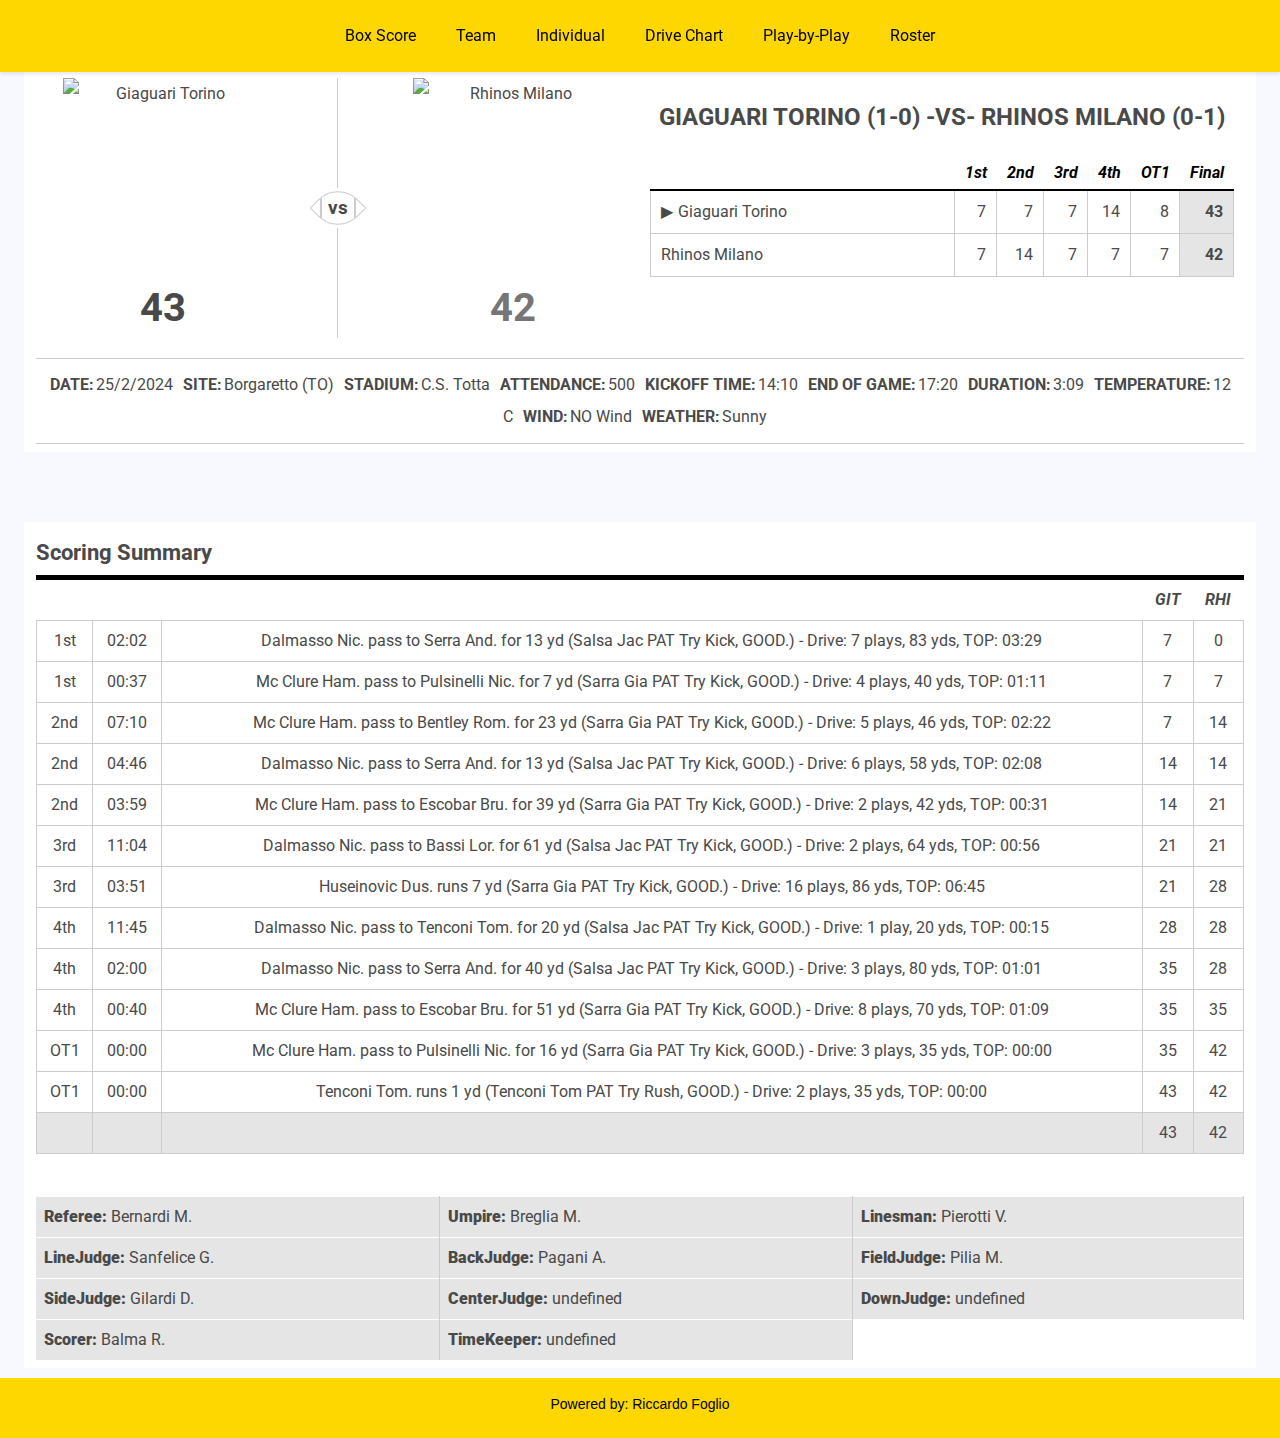
==== commit 08a16895: "css fixed" ====
--- a/index.html
+++ b/index.html
@@ -29,7 +29,6 @@
 <body>
   <main class="main-content-placeholder">
     <article class="box-score football sidearm-responsive">
-
     
   <!-- NAVBAR  -->
   <ul id="main_navbar" class="navbar navbar-fixed">
@@ -766,7 +765,6 @@
     </div>
   </section>
 
-  
 </article>
 </main>
 </body>
--- a/css/general.css
+++ b/css/general.css
@@ -40,17 +40,6 @@
   color: black;
 }
 
-h1,
-h2.article-headline {
-  font-size: 2rem;
-  margin: 1rem 0;
-}
-
-h2 {
-  font-size: 1.5rem;
-  margin: .83rem 0;
-}
-
 h3 {
   font-size: 1.25rem;
   margin: .75rem 0;
@@ -66,104 +55,26 @@
   margin: .5rem 0;
 }
 
-input,
-textarea {
-  color: #494949;
-  border-radius: 2px;
-  border: 1px solid #cccccc;
-  width: 100%;
-  padding: 4px 8px;
-}
-
-textarea {
-  min-height: 6rem;
-  overflow: auto;
-}
-
-textarea:focus {
-  border-color: black;
-}
-
-input[type="radio"],
-input[type="checkbox"] {
-  width: auto;
-}
-
-input[type="text"]:focus {
-  border-color: black;
-}
-
-button,
-input[type="reset"],
-input[type="submit"] {
+button {
   -webkit-appearance: button;
   cursor: pointer;
   width: auto;
 }
 
-button [disabled],
-input[type="reset"] [disabled],
-input[type="submit"] [disabled] {
+button [disabled] {
   cursor: not-allowed;
 }
 
 article,
-aside,
-details,
 figcaption,
 figure,
 footer,
 header,
-hgroup,
 main,
 nav,
-section,
-summary {
-  display: block;
-}
-
-.text-center {
-  text-align: center !important;
-}
-
-.text-uppercase {
-  text-transform: uppercase !important;
-}
-
-.hide {
-  display: none !important;
-}
-
-.highlight-hover :not(thead) tr:hover {
-  background-color: #e5e5e5;
-}
-
-.hide,
-.hide-on-x-small-down,
-.hide-on-small-down,
-.hide-on-medium-down,
-.hide-on-large-down,
-.hide-on-x-large-down,
-.show-on-small-only,
-.show-on-medium-only,
-.show-on-large-only,
-.show-on-x-large-only,
-.show-on-xx-large-only {
-  display: none !important;
-}
-
-.text-hide,
-.text-hide-on-x-small,
-.text-hide-on-small-down,
-.text-hide-on-medium-down,
-.text-hide-on-large-down,
-.text-hide-on-x-large-down {
-  text-indent: -9999px !important;
-  text-align: left !important;
-  text-indent: -9999px !important;
-  text-align: left !important;
-}
-
+section {
+  display: block;
+}
 
 figure {
   display: block;
@@ -299,6 +210,7 @@
 
 body {
   margin: 0;;
+  background-color: #F8F8FF;
 }
 
 footer {
--- a/css/responsive.css
+++ b/css/responsive.css
@@ -34,17 +34,6 @@
     vertical-align: bottom;
 }
 
-.sidearm-table thead.sidearm-primary th {
-    background-color: #891216;
-    color: white;
-}
-
-.sidearm-table thead.sidearm-secondary th {
-    background-color: #f2f2f2;
-    color: #891216;
-}
-
-
 .sidearm-table tbody tr {
     border-top: 1px solid #cccccc;
     background: none;
@@ -70,15 +59,6 @@
     vertical-align: top;
 }
 
-.sidearm-table tbody tr td:first-child,
-.sidearm-table tbody tr th:first-child {
-    border-left: none;
-}
-
-.sidearm-table tbody tr td:last-child,
-.sidearm-table tbody tr th:last-child {
-    border-right: none;
-}
 
 .sidearm-table tbody tr td.emphasize,
 .sidearm-table tbody tr th.emphasize {
@@ -89,20 +69,6 @@
 .sidearm-table tbody tr:hover th:not([scope=colgroup]),
 .sidearm-table tbody tr:hover td {
     background-color: #e5e5e5;
-}
-
-.sidearm-table tbody tr.tournament th {
-    border-left: none;
-    border-right: none;
-}
-
-.sidearm-table tbody tr.tournament th.bordered {
-    border-left: 1px solid #cccccc;
-    border-right: 1px solid #cccccc;
-}
-
-.sidearm-table tbody tr.tournament th:first-child {
-    border-right: 1px solid #cccccc;
 }
 
 .sidearm-table tfoot tr {
@@ -123,59 +89,7 @@
     text-align: left;
 }
 
-.sidearm-table.highlight-column-hover {
-    overflow: hidden;
-    z-index: 0;
-    position: relative;
-}
-
-.sidearm-table.highlight-column-hover tbody th:not([scope=row]),
-.sidearm-table.highlight-column-hover tbody td {
-    position: relative;
-}
-
-.sidearm-table.highlight-column-hover tbody th:not([scope=row]):hover:after,
-.sidearm-table.highlight-column-hover tbody td:hover:after {
-    content: '';
-    position: absolute;
-    background-color: #e5e5e5;
-    left: 0;
-    top: -9999px;
-    height: 99999px;
-    width: 100%;
-    z-index: -1;
-}
-
-.sidearm-table[sortable-table],
-.sidearm-table.sortable-table {
-    width: 100% !important;
-}
-
-.sidearm-table[sortable-table] thead th[class*=sort],
-.sidearm-table.sortable-table thead th[class*=sort] {
-    cursor: pointer;
-}
-
-.sidearm-table[sortable-table] thead th[class*=sort]:hover,
-.sidearm-table.sortable-table thead th[class*=sort]:hover {
-    text-decoration: underline;
-}
-
-.sidearm-table[sortable-table] thead th.sorting_desc,
-.sidearm-table.sortable-table thead th.sorting_desc,
-.sidearm-table[sortable-table] thead th.sorting_asc,
-.sidearm-table.sortable-table thead th.sorting_asc {
-    background: #656565;
-    color: white;
-}
-
-.sidearm-table[sortable-table] thead th[scope=colgroup],
-.sidearm-table.sortable-table thead th[scope=colgroup] {
-    background-color: #891216;
-}
-
 .sidearm-table[class*="collapse"] {
-    display: block;
     display: block;
 }
 
@@ -271,82 +185,6 @@
     padding: 0;
 }
 
-.sidearm-table[class*="collapse"].accordion tbody tr,
-.sidearm-table[class*="collapse"].accordion tfoot tr {
-    height: 2em;
-    overflow: hidden;
-    cursor: pointer;
-}
-
-.sidearm-table[class*="collapse"].accordion tbody tr th:not([scope=colgroup]):after,
-.sidearm-table[class*="collapse"].accordion tfoot tr th:not([scope=colgroup]):after {
-    content: '';
-    display: block;
-    float: right;
-    border-left: 0.3333em solid #891216;
-    border-top: .3333em solid transparent;
-    border-bottom: .3333em solid transparent;
-    margin: .25em 0;
-}
-
-.sidearm-table[class*="collapse"].accordion tbody tr th[scope=colgroup],
-.sidearm-table[class*="collapse"].accordion tfoot tr th[scope=colgroup] {
-    overflow: hidden;
-    text-overflow: ellipsis;
-    white-space: nowrap;
-}
-
-.sidearm-table[class*="collapse"].accordion tbody tr.expanded,
-.sidearm-table[class*="collapse"].accordion tfoot tr.expanded {
-    height: auto;
-    background-color: #891216;
-    transition: 0.25s;
-    transition: 0.25s;
-}
-
-.sidearm-table[class*="collapse"].accordion tbody tr.expanded td,
-.sidearm-table[class*="collapse"].accordion tfoot tr.expanded td,
-.sidearm-table[class*="collapse"].accordion tbody tr.expanded th,
-.sidearm-table[class*="collapse"].accordion tfoot tr.expanded th {
-    color: white;
-    font-weight: bold;
-    border-bottom: 1px solid #5c0c0f;
-}
-
-.sidearm-table[class*="collapse"].accordion tbody tr.expanded td a,
-.sidearm-table[class*="collapse"].accordion tfoot tr.expanded td a,
-.sidearm-table[class*="collapse"].accordion tbody tr.expanded th a,
-.sidearm-table[class*="collapse"].accordion tfoot tr.expanded th a {
-    color: white;
-}
-
-.sidearm-table[class*="collapse"].accordion tbody tr.expanded td:before,
-.sidearm-table[class*="collapse"].accordion tfoot tr.expanded td:before,
-.sidearm-table[class*="collapse"].accordion tbody tr.expanded th:before,
-.sidearm-table[class*="collapse"].accordion tfoot tr.expanded th:before {
-    font-weight: normal;
-}
-
-.sidearm-table[class*="collapse"].accordion tbody tr.expanded td:first-child,
-.sidearm-table[class*="collapse"].accordion tfoot tr.expanded td:first-child,
-.sidearm-table[class*="collapse"].accordion tbody tr.expanded th:first-child,
-.sidearm-table[class*="collapse"].accordion tfoot tr.expanded th:first-child {
-    line-height: 2em;
-}
-
-.sidearm-table[class*="collapse"].accordion tbody tr.expanded th:after,
-.sidearm-table[class*="collapse"].accordion tfoot tr.expanded th:after {
-    border-top: 0.3333em solid white;
-    border-left: .3333em solid transparent;
-    border-right: .3333em solid transparent;
-}
-
-.sidearm-table[class*="collapse"].accordion tbody tr.expanded:hover td,
-.sidearm-table[class*="collapse"].accordion tfoot tr.expanded:hover td,
-.sidearm-table[class*="collapse"].accordion tbody tr.expanded th:not([scope=colgroup]),
-.sidearm-table[class*="collapse"].accordion tfoot tr.expanded th:not([scope=colgroup]) {
-    background: inherit;
-}
 
 .sidearm-table[class*="collapse"] thead {
     display: none;
@@ -440,112 +278,6 @@
     padding: 0;
 }
 
-.sidearm-table[class*="collapse"].accordion tbody tr,
-.sidearm-table[class*="collapse"].accordion tfoot tr {
-    height: 2em;
-    overflow: hidden;
-    cursor: pointer;
-}
-
-.sidearm-table[class*="collapse"].accordion tbody tr th:not([scope=colgroup]):after,
-.sidearm-table[class*="collapse"].accordion tfoot tr th:not([scope=colgroup]):after {
-    content: '';
-    display: block;
-    float: right;
-    border-left: 0.3333em solid #891216;
-    border-top: .3333em solid transparent;
-    border-bottom: .3333em solid transparent;
-    margin: .25em 0;
-}
-
-.sidearm-table[class*="collapse"].accordion tbody tr th[scope=colgroup],
-.sidearm-table[class*="collapse"].accordion tfoot tr th[scope=colgroup] {
-    overflow: hidden;
-    text-overflow: ellipsis;
-    white-space: nowrap;
-}
-
-.sidearm-table[class*="collapse"].accordion tbody tr.expanded,
-.sidearm-table[class*="collapse"].accordion tfoot tr.expanded {
-    height: auto;
-    background-color: #891216;
-    transition: 0.25s;
-    transition: 0.25s;
-}
-
-.sidearm-table[class*="collapse"].accordion tbody tr.expanded td,
-.sidearm-table[class*="collapse"].accordion tfoot tr.expanded td,
-.sidearm-table[class*="collapse"].accordion tbody tr.expanded th,
-.sidearm-table[class*="collapse"].accordion tfoot tr.expanded th {
-    color: white;
-    font-weight: bold;
-    border-bottom: 1px solid #5c0c0f;
-}
-
-.sidearm-table[class*="collapse"].accordion tbody tr.expanded td a,
-.sidearm-table[class*="collapse"].accordion tfoot tr.expanded td a,
-.sidearm-table[class*="collapse"].accordion tbody tr.expanded th a,
-.sidearm-table[class*="collapse"].accordion tfoot tr.expanded th a {
-    color: white;
-}
-
-.sidearm-table[class*="collapse"].accordion tbody tr.expanded td:before,
-.sidearm-table[class*="collapse"].accordion tfoot tr.expanded td:before,
-.sidearm-table[class*="collapse"].accordion tbody tr.expanded th:before,
-.sidearm-table[class*="collapse"].accordion tfoot tr.expanded th:before {
-    font-weight: normal;
-}
-
-.sidearm-table[class*="collapse"].accordion tbody tr.expanded td:first-child,
-.sidearm-table[class*="collapse"].accordion tfoot tr.expanded td:first-child,
-.sidearm-table[class*="collapse"].accordion tbody tr.expanded th:first-child,
-.sidearm-table[class*="collapse"].accordion tfoot tr.expanded th:first-child {
-    line-height: 2em;
-}
-
-.sidearm-table[class*="collapse"].accordion tbody tr.expanded th:after,
-.sidearm-table[class*="collapse"].accordion tfoot tr.expanded th:after {
-    border-top: 0.3333em solid white;
-    border-left: .3333em solid transparent;
-    border-right: .3333em solid transparent;
-}
-
-.sidearm-table[class*="collapse"].accordion tbody tr.expanded:hover td,
-.sidearm-table[class*="collapse"].accordion tfoot tr.expanded:hover td,
-.sidearm-table[class*="collapse"].accordion tbody tr.expanded th:not([scope=colgroup]),
-.sidearm-table[class*="collapse"].accordion tfoot tr.expanded th:not([scope=colgroup]) {
-    background: inherit;
-}
-
-
-[class*="sidearm-table-overflow"] {
-    overflow-x: auto;
-    position: relative;
-    box-shadow: inset -10px -10px 30px -10px rgba(0, 0, 0, 0.5);
-}
-
-.sidearm-table-overflow-on-xx-large .sidearm-table {
-    width: 1440px;
-}
-
-.sidearm-table-overflow-on-x-large .sidearm-table {
-    width: 1024px;
-}
-
-.sidearm-table-overflow-on-large .sidearm-table {
-    width: 768px;
-}
-
-.sidearm-table-overflow-on-medium .sidearm-table {
-    width: 540px;
-}
-
-.sidearm-table-overflow-on-small .sidearm-table {
-    width: 400px;
-}
-
-input,
-textarea,
 select,
 button {
     font-size: inherit;
@@ -554,8 +286,6 @@
     font-style: inherit;
 }
 
-/* Sportfile */
-
 /* GRID */
 
 .row {
@@ -584,32 +314,6 @@
     clear: both;
 }
 
-.row .row {
-    margin-left: -8px;
-    margin-right: -8px;
-    max-width: none;
-}
-
-.row .row:before,
-.row .row:after {
-    content: "";
-    display: table;
-}
-
-.row .row:after {
-    clear: both;
-}
-
-.row .row:before,
-.row .row:after {
-    content: "";
-    display: table;
-}
-
-.row .row:after {
-    clear: both;
-}
-
 .row.pad {
     padding-left: 8px;
     padding-right: 8px;
@@ -618,198 +322,6 @@
 .row [class^='x-large'],
 .row [class^='large'],
 .row [class^='medium'] {
-    width: 100%;
-}
-
-.row .push-1 {
-    left: 8.33333%;
-    position: relative;
-    right: auto;
-}
-
-.row .push-2 {
-    left: 16.66667%;
-    position: relative;
-    right: auto;
-}
-
-.row .push-3 {
-    left: 25%;
-    position: relative;
-    right: auto;
-}
-
-.row .push-4 {
-    left: 33.33333%;
-    position: relative;
-    right: auto;
-}
-
-.row .push-5 {
-    left: 41.66667%;
-    position: relative;
-    right: auto;
-}
-
-.row .push-6 {
-    left: 50%;
-    position: relative;
-    right: auto;
-}
-
-.row .push-7 {
-    left: 58.33333%;
-    position: relative;
-    right: auto;
-}
-
-.row .push-8 {
-    left: 66.66667%;
-    position: relative;
-    right: auto;
-}
-
-.row .push-9 {
-    left: 75%;
-    position: relative;
-    right: auto;
-}
-
-.row .push-10 {
-    left: 83.33333%;
-    position: relative;
-    right: auto;
-}
-
-.row .push-11 {
-    left: 91.66667%;
-    position: relative;
-    right: auto;
-}
-
-.row .push-12 {
-    left: 100%;
-    position: relative;
-    right: auto;
-}
-
-.row .pull-1 {
-    right: 8.33333%;
-    position: relative;
-    left: auto;
-}
-
-.row .pull-2 {
-    right: 16.66667%;
-    position: relative;
-    left: auto;
-}
-
-.row .pull-3 {
-    right: 25%;
-    position: relative;
-    left: auto;
-}
-
-.row .pull-4 {
-    right: 33.33333%;
-    position: relative;
-    left: auto;
-}
-
-.row .pull-5 {
-    right: 41.66667%;
-    position: relative;
-    left: auto;
-}
-
-.row .pull-6 {
-    right: 50%;
-    position: relative;
-    left: auto;
-}
-
-.row .pull-7 {
-    right: 58.33333%;
-    position: relative;
-    left: auto;
-}
-
-.row .pull-8 {
-    right: 66.66667%;
-    position: relative;
-    left: auto;
-}
-
-.row .pull-9 {
-    right: 75%;
-    position: relative;
-    left: auto;
-}
-
-.row .pull-10 {
-    right: 83.33333%;
-    position: relative;
-    left: auto;
-}
-
-.row .pull-11 {
-    right: 91.66667%;
-    position: relative;
-    left: auto;
-}
-
-.row .pull-12 {
-    right: 100%;
-    position: relative;
-    left: auto;
-}
-
-.row .x-small-1 {
-    width: 8.33333%;
-}
-
-.row .x-small-2 {
-    width: 16.66667%;
-}
-
-.row .x-small-3 {
-    width: 25%;
-}
-
-.row .x-small-4 {
-    width: 33.33333%;
-}
-
-.row .x-small-5 {
-    width: 41.66667%;
-}
-
-.row .x-small-6 {
-    width: 50%;
-}
-
-.row .x-small-7 {
-    width: 58.33333%;
-}
-
-.row .x-small-8 {
-    width: 66.66667%;
-}
-
-.row .x-small-9 {
-    width: 75%;
-}
-
-.row .x-small-10 {
-    width: 83.33333%;
-}
-
-.row .x-small-11 {
-    width: 91.66667%;
-}
-
-.row .x-small-12 {
     width: 100%;
 }
 
@@ -822,1541 +334,64 @@
     min-height: 1px;
 }
 
-.column.full,
-.columns.full {
-    padding-left: 0;
-    padding-right: 0;
-}
-
-.column.centered,
-.columns.centered {
-    margin-left: auto;
-    margin-right: auto;
-    float: none;
-}
-
-.column.uncentered,
-.columns.uncentered {
-    margin-left: 0;
-    margin-right: 0;
-    float: left;
-}
-
-.column.x-small-centered,
-.columns.x-small-centered {
-    margin-left: auto;
-    margin-right: auto;
-    float: none;
-}
-
-.column.x-small-uncentered,
-.columns.x-small-uncentered {
-    margin-left: 0;
-    margin-right: 0;
-    float: left;
-}
-
-/* GLOBAL CLASSES */
-
-.left {
-    float: left !important;
-}
-
-.right {
-    float: right !important;
-}
-
-.clear {
-    clear: both !important;
-}
-
-.relative {
-    position: relative !important;
-}
-
 /* VISIBILITY UTILITIES */
 
 .hide,
-.hide-on-x-small-down,
 .hide-on-small-down,
-.hide-on-medium-down,
-.hide-on-large-down,
-.hide-on-x-large-down,
-.show-on-small-only,
-.show-on-medium-only,
-.show-on-large-only,
-.show-on-x-large-only,
-.show-on-xx-large-only {
+.hide-on-medium-down {
     display: none !important;
     display: none !important;
 }
 
-h1.hide,
-h1.hide-on-x-small-down,
-h1.hide-on-small-down,
-h1.hide-on-medium-down,
-h1.hide-on-large-down,
-h1.hide-on-x-large-down,
-h1.show-on-small-only,
-h1.show-on-medium-only,
-h1.show-on-large-only,
-h1.show-on-x-large-only,
-h1.show-on-xx-large-only,
-h2.hide,
-h2.hide-on-x-small-down,
-h2.hide-on-small-down,
-h2.hide-on-medium-down,
-h2.hide-on-large-down,
-h2.hide-on-x-large-down,
-h2.show-on-small-only,
-h2.show-on-medium-only,
-h2.show-on-large-only,
-h2.show-on-x-large-only,
-h2.show-on-xx-large-only,
 h3.hide,
-h3.hide-on-x-small-down,
 h3.hide-on-small-down,
 h3.hide-on-medium-down,
-h3.hide-on-large-down,
-h3.hide-on-x-large-down,
-h3.show-on-small-only,
-h3.show-on-medium-only,
-h3.show-on-large-only,
-h3.show-on-x-large-only,
-h3.show-on-xx-large-only,
 caption.hide,
-caption.hide-on-x-small-down,
 caption.hide-on-small-down,
-caption.hide-on-medium-down,
-caption.hide-on-large-down,
-caption.hide-on-x-large-down,
-caption.show-on-small-only,
-caption.show-on-medium-only,
-caption.show-on-large-only,
-caption.show-on-x-large-only,
-caption.show-on-xx-large-only,
-label.hide,
-label.hide-on-x-small-down,
-label.hide-on-small-down,
-label.hide-on-medium-down,
-label.hide-on-large-down,
-label.hide-on-x-large-down,
-label.show-on-small-only,
-label.show-on-medium-only,
-label.show-on-large-only,
-label.show-on-x-large-only,
-label.show-on-xx-large-only {
+caption.hide-on-medium-down {
     display: block !important;
     position: absolute;
     left: -9999px;
     top: -9999px;
 }
 
-h1.hide,
-h1.hide-on-x-small-down,
-h1.hide-on-small-down,
-h1.hide-on-medium-down,
-h1.hide-on-large-down,
-h1.hide-on-x-large-down,
-h1.show-on-small-only,
-h1.show-on-medium-only,
-h1.show-on-large-only,
-h1.show-on-x-large-only,
-h1.show-on-xx-large-only,
-h2.hide,
-h2.hide-on-x-small-down,
-h2.hide-on-small-down,
-h2.hide-on-medium-down,
-h2.hide-on-large-down,
-h2.hide-on-x-large-down,
-h2.show-on-small-only,
-h2.show-on-medium-only,
-h2.show-on-large-only,
-h2.show-on-x-large-only,
-h2.show-on-xx-large-only,
 h3.hide,
-h3.hide-on-x-small-down,
 h3.hide-on-small-down,
 h3.hide-on-medium-down,
-h3.hide-on-large-down,
-h3.hide-on-x-large-down,
-h3.show-on-small-only,
-h3.show-on-medium-only,
-h3.show-on-large-only,
-h3.show-on-x-large-only,
-h3.show-on-xx-large-only,
 caption.hide,
-caption.hide-on-x-small-down,
 caption.hide-on-small-down,
-caption.hide-on-medium-down,
-caption.hide-on-large-down,
-caption.hide-on-x-large-down,
-caption.show-on-small-only,
-caption.show-on-medium-only,
-caption.show-on-large-only,
-caption.show-on-x-large-only,
-caption.show-on-xx-large-only,
-label.hide,
-label.hide-on-x-small-down,
-label.hide-on-small-down,
-label.hide-on-medium-down,
-label.hide-on-large-down,
-label.hide-on-x-large-down,
-label.show-on-small-only,
-label.show-on-medium-only,
-label.show-on-large-only,
-label.show-on-x-large-only,
-label.show-on-xx-large-only {
+caption.hide-on-medium-down {
     display: block !important;
     position: absolute;
     left: -9999px;
     top: -9999px;
 }
 
-.a11y-hide {
-    position: absolute;
-    left: -99999px;
-    background: white;
-    color: black;
-}
-
 /* TEXT UTILITIES */
 
-.text-normal,
-.text-normal-on-x-small,
-.text-normal-on-small-down,
-.text-normal-on-medium-down,
-.text-normal-on-large-down,
-.text-normal-on-x-large-down {
-    font-weight: normal !important;
-}
-
-.text-bold,
-.text-bold-on-x-small,
-.text-bold-on-small-down,
-.text-bold-on-medium-down,
-.text-bold-on-large-down,
-.text-bold-on-x-large-down {
+.highlight-hover :not(thead) tr:hover {
+    background-color: #e5e5e5;
+}
+
+.text-bold{
     font-weight: bold !important;
 }
 
-.text-italic,
-.text-italic-on-x-small,
-.text-italic-on-small-down,
-.text-italic-on-medium-down,
-.text-italic-on-large-down,
-.text-italic-on-x-large-down {
-    font-style: italic !important;
-}
-
-.text-uppercase,
-.text-uppercase-on-x-small,
-.text-uppercase-on-small-down,
-.text-uppercase-on-medium-down,
-.text-uppercase-on-large-down,
-.text-uppercase-on-x-large-down {
+.text-uppercase {
     text-transform: uppercase !important;
 }
 
-.text-capitalize,
-.text-capitalize-on-x-small,
-.text-capitalize-on-small-down,
-.text-capitalize-on-medium-down,
-.text-capitalize-on-large-down,
-.text-capitalize-on-x-large-down {
-    text-transform: capitalize !important;
-}
-
-.text-left,
-.text-left-on-x-small,
-.text-left-on-small-down,
-.text-left-on-medium-down,
-.text-left-on-large-down,
-.text-left-on-x-large-down {
-    text-align: left !important;
-}
-
-.text-right,
-.text-right-on-x-small,
-.text-right-on-small-down,
-.text-right-on-medium-down,
-.text-right-on-large-down,
-.text-right-on-x-large-down {
-    text-align: right !important;
-}
-
-.text-center,
-.text-center-on-x-small,
-.text-center-on-small-down,
-.text-center-on-medium-down,
-.text-center-on-large-down,
-.text-center-on-x-large-down {
+.text-center {
     text-align: center !important;
 }
 
-.text-smaller,
-.text-smaller-on-x-small,
-.text-smaller-on-small-down,
-.text-smaller-on-medium-down,
-.text-smaller-on-large-down,
-.text-smaller-on-x-large-down {
-    font-size: .9em !important;
-}
-
-.text-smallest,
-.text-smallest-on-x-small,
-.text-smallest-on-small-down,
-.text-smallest-on-medium-down,
-.text-smallest-on-large-down,
-.text-smallest-on-x-large-down {
-    font-size: .8em !important;
-}
-
-.text-hide,
-.text-hide-on-x-small,
-.text-hide-on-small-down,
-.text-hide-on-medium-down,
-.text-hide-on-large-down,
-.text-hide-on-x-large-down {
+.text-hide {
     text-indent: -9999px !important;
     text-align: left !important;
     text-indent: -9999px !important;
     text-align: left !important;
 }
 
-.text-no-wrap {
-    white-space: nowrap;
-}
-
-/* SMALL */
-
-@media screen and (min-width: 400px) {
-
-    .hide-on-small,
-    .hide-on-small-down,
-    .show-on-x-small-only {
-        display: none !important;
-        display: none !important;
-    }
-
-    h1.hide-on-small,
-    h1.hide-on-small-down,
-    h1.show-on-x-small-only,
-    h2.hide-on-small,
-    h2.hide-on-small-down,
-    h2.show-on-x-small-only,
-    h3.hide-on-small,
-    h3.hide-on-small-down,
-    h3.show-on-x-small-only,
-    caption.hide-on-small,
-    caption.hide-on-small-down,
-    caption.show-on-x-small-only,
-    label.hide-on-small,
-    label.hide-on-small-down,
-    label.show-on-x-small-only {
-        display: block !important;
-        position: absolute;
-        left: -9999px;
-        top: -9999px;
-    }
-
-    h1.hide-on-small,
-    h1.hide-on-small-down,
-    h1.show-on-x-small-only,
-    h2.hide-on-small,
-    h2.hide-on-small-down,
-    h2.show-on-x-small-only,
-    h3.hide-on-small,
-    h3.hide-on-small-down,
-    h3.show-on-x-small-only,
-    caption.hide-on-small,
-    caption.hide-on-small-down,
-    caption.show-on-x-small-only,
-    label.hide-on-small,
-    label.hide-on-small-down,
-    label.show-on-x-small-only {
-        display: block !important;
-        position: absolute;
-        left: -9999px;
-        top: -9999px;
-    }
-
-    .hide-on-x-small-down {
-        display: block !important;
-        display: block !important;
-    }
-
-    th.hide-on-x-small-down {
-        display: inline !important;
-    }
-
-    table.hide-on-x-small-down {
-        display: table !important;
-    }
-
-    caption.hide-on-x-small-down {
-        display: table-caption !important;
-    }
-
-    thead.hide-on-x-small-down {
-        display: table-header-group !important;
-    }
-
-    tbody.hide-on-x-small-down {
-        display: table-row-group !important;
-    }
-
-    tfoot.hide-on-x-small-down {
-        display: table-footer-group !important;
-    }
-
-    tr.hide-on-x-small-down {
-        display: table-row !important;
-    }
-
-    td.hide-on-x-small-down,
-    th.hide-on-x-small-down {
-        display: table-cell !important;
-    }
-
-    span.hide-on-x-small-down {
-        display: inline !important;
-    }
-
-    img.hide-on-x-small-down {
-        display: inline-block !important;
-    }
-
-    h1.hide-on-x-small-down,
-    h2.hide-on-x-small-down,
-    h3.hide-on-x-small-down,
-    label.hide-on-x-small-down {
-        position: static;
-        left: auto;
-        right: auto;
-        top: auto;
-        bottom: auto;
-    }
-
-    .hide-on-x-small-down.flex {
-        display: flex !important;
-        display: -webkit-flex !important;
-    }
-
-    th.hide-on-x-small-down {
-        display: inline !important;
-    }
-
-    table.hide-on-x-small-down {
-        display: table !important;
-    }
-
-    caption.hide-on-x-small-down {
-        display: table-caption !important;
-    }
-
-    thead.hide-on-x-small-down {
-        display: table-header-group !important;
-    }
-
-    tbody.hide-on-x-small-down {
-        display: table-row-group !important;
-    }
-
-    tfoot.hide-on-x-small-down {
-        display: table-footer-group !important;
-    }
-
-    tr.hide-on-x-small-down {
-        display: table-row !important;
-    }
-
-    td.hide-on-x-small-down,
-    th.hide-on-x-small-down {
-        display: table-cell !important;
-    }
-
-    span.hide-on-x-small-down {
-        display: inline !important;
-    }
-
-    img.hide-on-x-small-down {
-        display: inline-block !important;
-    }
-
-    h1.hide-on-x-small-down,
-    h2.hide-on-x-small-down,
-    h3.hide-on-x-small-down,
-    label.hide-on-x-small-down {
-        position: static;
-        left: auto;
-        right: auto;
-        top: auto;
-        bottom: auto;
-    }
-
-    .hide-on-x-small-down.flex {
-        display: flex !important;
-        display: -webkit-flex !important;
-    }
-
-    .small-flex {
-        display: flex;
-        display: -webkit-flex;
-        display: flex;
-        display: -webkit-flex;
-    }
-
-    .small-unflex {
-        display: block !important;
-        display: block !important;
-    }
-
-    th.small-unflex {
-        display: inline !important;
-    }
-
-    table.small-unflex {
-        display: table !important;
-    }
-
-    caption.small-unflex {
-        display: table-caption !important;
-    }
-
-    thead.small-unflex {
-        display: table-header-group !important;
-    }
-
-    tbody.small-unflex {
-        display: table-row-group !important;
-    }
-
-    tfoot.small-unflex {
-        display: table-footer-group !important;
-    }
-
-    tr.small-unflex {
-        display: table-row !important;
-    }
-
-    td.small-unflex,
-    th.small-unflex {
-        display: table-cell !important;
-    }
-
-    span.small-unflex {
-        display: inline !important;
-    }
-
-    img.small-unflex {
-        display: inline-block !important;
-    }
-
-    h1.small-unflex,
-    h2.small-unflex,
-    h3.small-unflex,
-    label.small-unflex {
-        position: static;
-        left: auto;
-        right: auto;
-        top: auto;
-        bottom: auto;
-    }
-
-    .small-unflex.flex {
-        display: flex !important;
-        display: -webkit-flex !important;
-    }
-
-    th.small-unflex {
-        display: inline !important;
-    }
-
-    table.small-unflex {
-        display: table !important;
-    }
-
-    caption.small-unflex {
-        display: table-caption !important;
-    }
-
-    thead.small-unflex {
-        display: table-header-group !important;
-    }
-
-    tbody.small-unflex {
-        display: table-row-group !important;
-    }
-
-    tfoot.small-unflex {
-        display: table-footer-group !important;
-    }
-
-    tr.small-unflex {
-        display: table-row !important;
-    }
-
-    td.small-unflex,
-    th.small-unflex {
-        display: table-cell !important;
-    }
-
-    span.small-unflex {
-        display: inline !important;
-    }
-
-    img.small-unflex {
-        display: inline-block !important;
-    }
-
-    h1.small-unflex,
-    h2.small-unflex,
-    h3.small-unflex,
-    label.small-unflex {
-        position: static;
-        left: auto;
-        right: auto;
-        top: auto;
-        bottom: auto;
-    }
-
-    .small-unflex.flex {
-        display: flex !important;
-        display: -webkit-flex !important;
-    }
-
-    .flex .small-flex-item-1 {
-        flex: 1;
-        -webkit-flex: 1;
-        min-width: 1px;
-        min-height: 1px;
-        flex: 1;
-        -webkit-flex: 1;
-        min-width: 1px;
-        min-height: 1px;
-    }
-
-    .flex .small-flex-item-2 {
-        flex: 2;
-        -webkit-flex: 2;
-        min-width: 1px;
-        min-height: 1px;
-        flex: 2;
-        -webkit-flex: 2;
-        min-width: 1px;
-        min-height: 1px;
-    }
-
-    .flex .small-flex-item-3 {
-        flex: 3;
-        -webkit-flex: 3;
-        min-width: 1px;
-        min-height: 1px;
-        flex: 3;
-        -webkit-flex: 3;
-        min-width: 1px;
-        min-height: 1px;
-    }
-
-    .flex .small-flex-item-4 {
-        flex: 4;
-        -webkit-flex: 4;
-        min-width: 1px;
-        min-height: 1px;
-        flex: 4;
-        -webkit-flex: 4;
-        min-width: 1px;
-        min-height: 1px;
-    }
-
-    .flex .small-flex-order-1 {
-        order: 1;
-        -webkit-order: 1;
-        order: 1;
-        -webkit-order: 1;
-    }
-
-    .flex .small-flex-order-2 {
-        order: 2;
-        -webkit-order: 2;
-        order: 2;
-        -webkit-order: 2;
-    }
-
-    .flex .small-flex-order-3 {
-        order: 3;
-        -webkit-order: 3;
-        order: 3;
-        -webkit-order: 3;
-    }
-
-    .flex .small-flex-order-4 {
-        order: 4;
-        -webkit-order: 4;
-        order: 4;
-        -webkit-order: 4;
-    }
-
-    .flex.small-flex-inline-row {
-        display: inline-flex;
-        display: -webkit-inline-flex;
-        display: inline-flex;
-        display: -webkit-inline-flex;
-    }
-
-    .flex.small-flex-row {
-        flex-direction: row;
-        -webkit-flex-direction: row;
-        flex-direction: row;
-        -webkit-flex-direction: row;
-    }
-
-    .flex.small-flex-column {
-        flex-direction: column;
-        -webkit-flex-direction: column;
-        flex-direction: column;
-        -webkit-flex-direction: column;
-    }
-
-    .flex.small-flex-wrap {
-        flex-wrap: wrap;
-        -webkit-flex-wrap: wrap;
-        flex-wrap: wrap;
-        -webkit-flex-wrap: wrap;
-    }
-
-    .flex.small-flex-no-wrap {
-        flex-wrap: nowrap;
-        -webkit-flex-wrap: nowrap;
-        flex-wrap: nowrap;
-        -webkit-flex-wrap: nowrap;
-    }
-
-    .flex.small-flex-align-center {
-        align-items: center;
-        -webkit-align-items: center;
-        align-items: center;
-        -webkit-align-items: center;
-    }
-
-    .flex.small-flex-align-start {
-        align-items: flex-start;
-        -webkit-align-items: flex-start;
-        align-items: flex-start;
-        -webkit-align-items: flex-start;
-    }
-
-    .flex.small-flex-align-end {
-        align-items: flex-end;
-        -webkit-align-items: flex-end;
-        align-items: flex-end;
-        -webkit-align-items: flex-end;
-    }
-
-    .flex.small-flex-align-stretch {
-        align-items: stretch;
-        -webkit-align-items: stretch;
-        align-items: stretch;
-        -webkit-align-items: stretch;
-    }
-
-    .flex.small-flex-justify-start {
-        justify-content: flex-start;
-        -webkit-justify-content: flex-start;
-        justify-content: flex-start;
-        -webkit-justify-content: flex-start;
-    }
-
-    .flex.small-flex-justify-center {
-        justify-content: center;
-        -webkit-justify-content: center;
-        justify-content: center;
-        -webkit-justify-content: center;
-    }
-
-    .flex.small-flex-justify-around {
-        justify-content: space-around;
-        -webkit-justify-content: space-around;
-        justify-content: space-around;
-        -webkit-justify-content: space-around;
-    }
-
-    .flex.small-flex-justify-between {
-        justify-content: space-between;
-        -webkit-justify-content: space-between;
-        justify-content: space-between;
-        -webkit-justify-content: space-between;
-    }
-
-    .flex.small-flex-justify-end {
-        justify-content: flex-end;
-        -webkit-justify-content: flex-end;
-        justify-content: flex-end;
-        -webkit-justify-content: flex-end;
-    }
-
-    .small-flex-align-self-center {
-        align-self: center;
-        -webkit-align-self: center;
-        align-self: center;
-        -webkit-align-self: center;
-        align-self: center;
-        -webkit-align-self: center;
-        align-self: center;
-        -webkit-align-self: center;
-    }
-
-    .small-flex-align-self-start {
-        align-self: flex-start;
-        -webkit-align-self: flex-start;
-        align-self: flex-start;
-        -webkit-align-self: flex-start;
-    }
-
-    .small-flex-align-self-end {
-        align-self: flex-end;
-        -webkit-align-self: flex-end;
-        align-self: flex-end;
-        -webkit-align-self: flex-end;
-    }
-
-    .small-flex-align-self-baseline {
-        align-self: baseline;
-        -webkit-align-self: baseline;
-        align-self: baseline;
-        -webkit-align-self: baseline;
-    }
-
-    .small-flex-align-self-stretch {
-        align-self: stretch;
-        -webkit-align-self: stretch;
-        align-self: stretch;
-        -webkit-align-self: stretch;
-    }
-
-    .row .small-1 {
-        width: 8.33333%;
-    }
-
-    .row .small-2 {
-        width: 16.66667%;
-    }
-
-    .row .small-3 {
-        width: 25%;
-    }
-
-    .row .small-4 {
-        width: 33.33333%;
-    }
-
-    .row .small-5 {
-        width: 41.66667%;
-    }
-
-    .row .small-6 {
-        width: 50%;
-    }
-
-    .row .small-7 {
-        width: 58.33333%;
-    }
-
-    .row .small-8 {
-        width: 66.66667%;
-    }
-
-    .row .small-9 {
-        width: 75%;
-    }
-
-    .row .small-10 {
-        width: 83.33333%;
-    }
-
-    .row .small-11 {
-        width: 91.66667%;
-    }
-
-    .row .small-12 {
-        width: 100%;
-    }
-
-    .row .small-push-1 {
-        left: 8.33333%;
-        position: relative;
-        right: auto;
-    }
-
-    .row .small-push-2 {
-        left: 16.66667%;
-        position: relative;
-        right: auto;
-    }
-
-    .row .small-push-3 {
-        left: 25%;
-        position: relative;
-        right: auto;
-    }
-
-    .row .small-push-4 {
-        left: 33.33333%;
-        position: relative;
-        right: auto;
-    }
-
-    .row .small-push-5 {
-        left: 41.66667%;
-        position: relative;
-        right: auto;
-    }
-
-    .row .small-push-6 {
-        left: 50%;
-        position: relative;
-        right: auto;
-    }
-
-    .row .small-push-7 {
-        left: 58.33333%;
-        position: relative;
-        right: auto;
-    }
-
-    .row .small-push-8 {
-        left: 66.66667%;
-        position: relative;
-        right: auto;
-    }
-
-    .row .small-push-9 {
-        left: 75%;
-        position: relative;
-        right: auto;
-    }
-
-    .row .small-push-10 {
-        left: 83.33333%;
-        position: relative;
-        right: auto;
-    }
-
-    .row .small-push-11 {
-        left: 91.66667%;
-        position: relative;
-        right: auto;
-    }
-
-    .row .small-push-12 {
-        left: 100%;
-        position: relative;
-        right: auto;
-    }
-
-    .row .small-pull-1 {
-        right: 8.33333%;
-        position: relative;
-        left: auto;
-    }
-
-    .row .small-pull-2 {
-        right: 16.66667%;
-        position: relative;
-        left: auto;
-    }
-
-    .row .small-pull-3 {
-        right: 25%;
-        position: relative;
-        left: auto;
-    }
-
-    .row .small-pull-4 {
-        right: 33.33333%;
-        position: relative;
-        left: auto;
-    }
-
-    .row .small-pull-5 {
-        right: 41.66667%;
-        position: relative;
-        left: auto;
-    }
-
-    .row .small-pull-6 {
-        right: 50%;
-        position: relative;
-        left: auto;
-    }
-
-    .row .small-pull-7 {
-        right: 58.33333%;
-        position: relative;
-        left: auto;
-    }
-
-    .row .small-pull-8 {
-        right: 66.66667%;
-        position: relative;
-        left: auto;
-    }
-
-    .row .small-pull-9 {
-        right: 75%;
-        position: relative;
-        left: auto;
-    }
-
-    .row .small-pull-10 {
-        right: 83.33333%;
-        position: relative;
-        left: auto;
-    }
-
-    .row .small-pull-11 {
-        right: 91.66667%;
-        position: relative;
-        left: auto;
-    }
-
-    .row .small-pull-12 {
-        right: 100%;
-        position: relative;
-        left: auto;
-    }
-
-    .column.small-centered,
-    .columns.small-centered {
-        margin-left: auto;
-        margin-right: auto;
-        float: none;
-    }
-
-    .column.small-uncentered,
-    .columns.small-uncentered {
-        margin-left: 0;
-        margin-right: 0;
-        float: left;
-    }
-
-    .sidearm-table.collapse-on-x-small {
-        display: table;
-        display: table;
-    }
-
-    .sidearm-table.collapse-on-x-small thead {
-        display: table-header-group;
-    }
-
-    .sidearm-table.collapse-on-x-small tbody {
-        display: table-row-group;
-    }
-
-    .sidearm-table.collapse-on-x-small tfoot {
-        display: table-footer-group;
-    }
-
-    .sidearm-table.collapse-on-x-small tr {
-        display: table-row;
-    }
-
-    .sidearm-table.collapse-on-x-small td,
-    .sidearm-table.collapse-on-x-small th {
-        display: table-cell;
-    }
-
-    .sidearm-table.collapse-on-x-small caption {
-        display: table-caption;
-    }
-
-    .sidearm-table.collapse-on-x-small tbody tr td,
-    .sidearm-table.collapse-on-x-small tfoot tr td,
-    .sidearm-table.collapse-on-x-small tbody tr th,
-    .sidearm-table.collapse-on-x-small tfoot tr th {
-        padding-top: .5em;
-        padding-bottom: .5em;
-    }
-
-    .sidearm-table.collapse-on-x-small tbody tr td[data-label],
-    .sidearm-table.collapse-on-x-small tfoot tr td[data-label],
-    .sidearm-table.collapse-on-x-small tbody tr th[data-label],
-    .sidearm-table.collapse-on-x-small tfoot tr th[data-label] {
-        text-align: left !important;
-    }
-
-    .sidearm-table.collapse-on-x-small tbody tr td[data-label]:before,
-    .sidearm-table.collapse-on-x-small tfoot tr td[data-label]:before,
-    .sidearm-table.collapse-on-x-small tbody tr th[data-label]:before,
-    .sidearm-table.collapse-on-x-small tfoot tr th[data-label]:before {
-        display: none;
-    }
-
-    .sidearm-table.collapse-on-x-small tbody tr td[data-label].text-right,
-    .sidearm-table.collapse-on-x-small tfoot tr td[data-label].text-right,
-    .sidearm-table.collapse-on-x-small tbody tr th[data-label].text-right,
-    .sidearm-table.collapse-on-x-small tfoot tr th[data-label].text-right {
-        text-align: right !important;
-    }
-
-    .sidearm-table.collapse-on-x-small tbody tr td[data-label].text-center,
-    .sidearm-table.collapse-on-x-small tfoot tr td[data-label].text-center,
-    .sidearm-table.collapse-on-x-small tbody tr th[data-label].text-center,
-    .sidearm-table.collapse-on-x-small tfoot tr th[data-label].text-center {
-        text-align: center !important;
-    }
-
-    .sidearm-table.collapse-on-x-small tbody tr td+td,
-    .sidearm-table.collapse-on-x-small tfoot tr td+td,
-    .sidearm-table.collapse-on-x-small tbody tr th+td,
-    .sidearm-table.collapse-on-x-small tfoot tr th+td,
-    .sidearm-table.collapse-on-x-small tbody tr td+th,
-    .sidearm-table.collapse-on-x-small tfoot tr td+th,
-    .sidearm-table.collapse-on-x-small tbody tr th+th,
-    .sidearm-table.collapse-on-x-small tfoot tr th+th {
-        border-left: 1px solid #cccccc;
-    }
-
-    .sidearm-table.collapse-on-x-small tbody tr:before,
-    .sidearm-table.collapse-on-x-small tfoot tr:before,
-    .sidearm-table.collapse-on-x-small tbody tr:after,
-    .sidearm-table.collapse-on-x-small tfoot tr:after {
-        display: none;
-    }
-
-    .sidearm-table.collapse-on-x-small.accordion tbody tr,
-    .sidearm-table.collapse-on-x-small.accordion tfoot tr {
-        height: auto;
-        cursor: auto;
-    }
-
-    .sidearm-table.collapse-on-x-small.accordion tbody tr th:not([scope=colgroup]):after,
-    .sidearm-table.collapse-on-x-small.accordion tfoot tr th:not([scope=colgroup]):after {
-        content: '';
-        border: none;
-        display: inline;
-        float: none;
-        margin: 0;
-        padding: 0;
-    }
-
-    .sidearm-table.collapse-on-x-small.accordion tbody tr.expanded,
-    .sidearm-table.collapse-on-x-small.accordion tfoot tr.expanded {
-        background-color: inherit;
-    }
-
-    .sidearm-table.collapse-on-x-small.accordion tbody tr.expanded td,
-    .sidearm-table.collapse-on-x-small.accordion tfoot tr.expanded td,
-    .sidearm-table.collapse-on-x-small.accordion tbody tr.expanded th,
-    .sidearm-table.collapse-on-x-small.accordion tfoot tr.expanded th {
-        color: #494949;
-        font-weight: normal;
-        border: 1px solid #cccccc;
-    }
-
-    .sidearm-table.collapse-on-x-small.accordion tbody tr.expanded td:first-child,
-    .sidearm-table.collapse-on-x-small.accordion tfoot tr.expanded td:first-child,
-    .sidearm-table.collapse-on-x-small.accordion tbody tr.expanded th:first-child,
-    .sidearm-table.collapse-on-x-small.accordion tfoot tr.expanded th:first-child {
-        border-left: none;
-    }
-
-    .sidearm-table.collapse-on-x-small.accordion tbody tr.expanded td:last-child,
-    .sidearm-table.collapse-on-x-small.accordion tfoot tr.expanded td:last-child,
-    .sidearm-table.collapse-on-x-small.accordion tbody tr.expanded th:last-child,
-    .sidearm-table.collapse-on-x-small.accordion tfoot tr.expanded th:last-child {
-        border-right: none;
-    }
-
-    .sidearm-table.collapse-on-x-small.accordion tbody tr.expanded td a,
-    .sidearm-table.collapse-on-x-small.accordion tfoot tr.expanded td a,
-    .sidearm-table.collapse-on-x-small.accordion tbody tr.expanded th a,
-    .sidearm-table.collapse-on-x-small.accordion tfoot tr.expanded th a {
-        color: black;
-    }
-
-    .sidearm-table.collapse-on-x-small thead {
-        display: table-header-group;
-    }
-
-    .sidearm-table.collapse-on-x-small tbody {
-        display: table-row-group;
-    }
-
-    .sidearm-table.collapse-on-x-small tfoot {
-        display: table-footer-group;
-    }
-
-    .sidearm-table.collapse-on-x-small tr {
-        display: table-row;
-    }
-
-    .sidearm-table.collapse-on-x-small td,
-    .sidearm-table.collapse-on-x-small th {
-        display: table-cell;
-    }
-
-    .sidearm-table.collapse-on-x-small caption {
-        display: table-caption;
-    }
-
-    .sidearm-table.collapse-on-x-small tbody tr td,
-    .sidearm-table.collapse-on-x-small tfoot tr td,
-    .sidearm-table.collapse-on-x-small tbody tr th,
-    .sidearm-table.collapse-on-x-small tfoot tr th {
-        padding-top: .5em;
-        padding-bottom: .5em;
-    }
-
-    .sidearm-table.collapse-on-x-small tbody tr td[data-label],
-    .sidearm-table.collapse-on-x-small tfoot tr td[data-label],
-    .sidearm-table.collapse-on-x-small tbody tr th[data-label],
-    .sidearm-table.collapse-on-x-small tfoot tr th[data-label] {
-        text-align: left !important;
-    }
-
-    .sidearm-table.collapse-on-x-small tbody tr td[data-label]:before,
-    .sidearm-table.collapse-on-x-small tfoot tr td[data-label]:before,
-    .sidearm-table.collapse-on-x-small tbody tr th[data-label]:before,
-    .sidearm-table.collapse-on-x-small tfoot tr th[data-label]:before {
-        display: none;
-    }
-
-    .sidearm-table.collapse-on-x-small tbody tr td[data-label].text-right,
-    .sidearm-table.collapse-on-x-small tfoot tr td[data-label].text-right,
-    .sidearm-table.collapse-on-x-small tbody tr th[data-label].text-right,
-    .sidearm-table.collapse-on-x-small tfoot tr th[data-label].text-right {
-        text-align: right !important;
-    }
-
-    .sidearm-table.collapse-on-x-small tbody tr td[data-label].text-center,
-    .sidearm-table.collapse-on-x-small tfoot tr td[data-label].text-center,
-    .sidearm-table.collapse-on-x-small tbody tr th[data-label].text-center,
-    .sidearm-table.collapse-on-x-small tfoot tr th[data-label].text-center {
-        text-align: center !important;
-    }
-
-    .sidearm-table.collapse-on-x-small tbody tr td+td,
-    .sidearm-table.collapse-on-x-small tfoot tr td+td,
-    .sidearm-table.collapse-on-x-small tbody tr th+td,
-    .sidearm-table.collapse-on-x-small tfoot tr th+td,
-    .sidearm-table.collapse-on-x-small tbody tr td+th,
-    .sidearm-table.collapse-on-x-small tfoot tr td+th,
-    .sidearm-table.collapse-on-x-small tbody tr th+th,
-    .sidearm-table.collapse-on-x-small tfoot tr th+th {
-        border-left: 1px solid #cccccc;
-    }
-
-    .sidearm-table.collapse-on-x-small tbody tr:before,
-    .sidearm-table.collapse-on-x-small tfoot tr:before,
-    .sidearm-table.collapse-on-x-small tbody tr:after,
-    .sidearm-table.collapse-on-x-small tfoot tr:after {
-        display: none;
-    }
-
-    .sidearm-table.collapse-on-x-small.accordion tbody tr,
-    .sidearm-table.collapse-on-x-small.accordion tfoot tr {
-        height: auto;
-        cursor: auto;
-    }
-
-    .sidearm-table.collapse-on-x-small.accordion tbody tr th:not([scope=colgroup]):after,
-    .sidearm-table.collapse-on-x-small.accordion tfoot tr th:not([scope=colgroup]):after {
-        content: '';
-        border: none;
-        display: inline;
-        float: none;
-        margin: 0;
-        padding: 0;
-    }
-
-    .sidearm-table.collapse-on-x-small.accordion tbody tr.expanded,
-    .sidearm-table.collapse-on-x-small.accordion tfoot tr.expanded {
-        background-color: inherit;
-    }
-
-    .sidearm-table.collapse-on-x-small.accordion tbody tr.expanded td,
-    .sidearm-table.collapse-on-x-small.accordion tfoot tr.expanded td,
-    .sidearm-table.collapse-on-x-small.accordion tbody tr.expanded th,
-    .sidearm-table.collapse-on-x-small.accordion tfoot tr.expanded th {
-        color: #494949;
-        font-weight: normal;
-        border: 1px solid #cccccc;
-    }
-
-    .sidearm-table.collapse-on-x-small.accordion tbody tr.expanded td:first-child,
-    .sidearm-table.collapse-on-x-small.accordion tfoot tr.expanded td:first-child,
-    .sidearm-table.collapse-on-x-small.accordion tbody tr.expanded th:first-child,
-    .sidearm-table.collapse-on-x-small.accordion tfoot tr.expanded th:first-child {
-        border-left: none;
-    }
-
-    .sidearm-table.collapse-on-x-small.accordion tbody tr.expanded td:last-child,
-    .sidearm-table.collapse-on-x-small.accordion tfoot tr.expanded td:last-child,
-    .sidearm-table.collapse-on-x-small.accordion tbody tr.expanded th:last-child,
-    .sidearm-table.collapse-on-x-small.accordion tfoot tr.expanded th:last-child {
-        border-right: none;
-    }
-
-    .sidearm-table.collapse-on-x-small.accordion tbody tr.expanded td a,
-    .sidearm-table.collapse-on-x-small.accordion tfoot tr.expanded td a,
-    .sidearm-table.collapse-on-x-small.accordion tbody tr.expanded th a,
-    .sidearm-table.collapse-on-x-small.accordion tfoot tr.expanded th a {
-        color: black;
-    }
-
-    .sidearm-table-overflow-on-small {
-        box-shadow: none;
-    }
-
-    .sidearm-table-overflow-on-small .sidearm-table {
-        width: 100%;
-    }
-
-    .text-normal-on-small,
-    .text-bold-on-x-small {
-        font-weight: normal !important;
-    }
-
-    .text-bold-on-small {
-        font-weight: bold !important;
-    }
-
-    .text-italic-on-small {
-        font-style: italic !important;
-    }
-
-    .text-uppercase-on-x-small {
-        text-transform: none !important;
-    }
-
-    .text-uppercase-on-small {
-        text-transform: uppercase !important;
-    }
-
-    .text-capitalize-on-small {
-        text-transform: capitalize !important;
-    }
-
-    .text-left-on-small {
-        text-align: left !important;
-    }
-
-    .text-right-on-small {
-        text-align: right !important;
-    }
-
-    .text-center-on-small {
-        text-align: center !important;
-    }
-
-    .text-smaller-on-small {
-        font-size: .9em !important;
-    }
-
-    .text-smallest-on-small {
-        font-size: .8em !important;
-    }
-
-    .text-hide-on-small {
-        text-indent: -9999px !important;
-    }
-}
-
-/* SMALL ONLY */
-@media screen and (min-width: 400px) and (max-width: 539px) {
-    .hide-on-small-only {
-        display: none !important;
-        display: none !important;
-    }
-
-    h1.hide-on-small-only,
-    h2.hide-on-small-only,
-    h3.hide-on-small-only,
-    caption.hide-on-small-only,
-    label.hide-on-small-only {
-        display: block !important;
-        position: absolute;
-        left: -9999px;
-        top: -9999px;
-    }
-
-    h1.hide-on-small-only,
-    h2.hide-on-small-only,
-    h3.hide-on-small-only,
-    caption.hide-on-small-only,
-    label.hide-on-small-only {
-        display: block !important;
-        position: absolute;
-        left: -9999px;
-        top: -9999px;
-    }
-
-    .show-on-small-only {
-        display: block !important;
-        display: block !important;
-    }
-
-    th.show-on-small-only {
-        display: inline !important;
-    }
-
-    table.show-on-small-only {
-        display: table !important;
-    }
-
-    caption.show-on-small-only {
-        display: table-caption !important;
-    }
-
-    thead.show-on-small-only {
-        display: table-header-group !important;
-    }
-
-    tbody.show-on-small-only {
-        display: table-row-group !important;
-    }
-
-    tfoot.show-on-small-only {
-        display: table-footer-group !important;
-    }
-
-    tr.show-on-small-only {
-        display: table-row !important;
-    }
-
-    td.show-on-small-only,
-    th.show-on-small-only {
-        display: table-cell !important;
-    }
-
-    span.show-on-small-only {
-        display: inline !important;
-    }
-
-    img.show-on-small-only {
-        display: inline-block !important;
-    }
-
-    h1.show-on-small-only,
-    h2.show-on-small-only,
-    h3.show-on-small-only,
-    label.show-on-small-only {
-        position: static;
-        left: auto;
-        right: auto;
-        top: auto;
-        bottom: auto;
-    }
-
-    .show-on-small-only.flex {
-        display: flex !important;
-        display: -webkit-flex !important;
-    }
-
-    th.show-on-small-only {
-        display: inline !important;
-    }
-
-    table.show-on-small-only {
-        display: table !important;
-    }
-
-    caption.show-on-small-only {
-        display: table-caption !important;
-    }
-
-    thead.show-on-small-only {
-        display: table-header-group !important;
-    }
-
-    tbody.show-on-small-only {
-        display: table-row-group !important;
-    }
-
-    tfoot.show-on-small-only {
-        display: table-footer-group !important;
-    }
-
-    tr.show-on-small-only {
-        display: table-row !important;
-    }
-
-    td.show-on-small-only,
-    th.show-on-small-only {
-        display: table-cell !important;
-    }
-
-    span.show-on-small-only {
-        display: inline !important;
-    }
-
-    img.show-on-small-only {
-        display: inline-block !important;
-    }
-
-    h1.show-on-small-only,
-    h2.show-on-small-only,
-    h3.show-on-small-only,
-    label.show-on-small-only {
-        position: static;
-        left: auto;
-        right: auto;
-        top: auto;
-        bottom: auto;
-    }
-
-    .show-on-small-only.flex {
-        display: flex !important;
-        display: -webkit-flex !important;
-    }
-
-    .text-normal-on-small-only {
-        font-weight: normal !important;
-    }
-
-    .text-bold-on-small-only {
-        font-weight: bold !important;
-    }
-
-    .text-italic-on-small-only {
-        font-style: italic !important;
-    }
-
-    .text-uppercase-on-small-only {
-        text-transform: uppercase !important;
-    }
-
-    .text-capitalize-on-small-only {
-        text-transform: capitalize !important;
-    }
-
-    .text-left-on-small-only {
-        text-align: left !important;
-    }
-
-    .text-right-on-small-only {
-        text-align: right !important;
-    }
-
-    .text-center-on-small-only {
-        text-align: center !important;
-    }
-
-    .text-smaller-on-small-only {
-        font-size: .9em !important;
-    }
-
-    .text-smallest-on-small-only {
-        font-size: .8em !important;
-    }
-
-    .text-hide-on-small-only {
-        text-indent: -9999px !important;
-    }
-}
-
 /* MEDIUM */
 
 @media screen and (min-width: 540px) {
@@ -2367,10 +402,6 @@
         display: none !important;
     }
 
-    h1.hide-on-medium,
-    h1.hide-on-medium-down,
-    h2.hide-on-medium,
-    h2.hide-on-medium-down,
     h3.hide-on-medium,
     h3.hide-on-medium-down,
     caption.hide-on-medium,
@@ -2383,10 +414,6 @@
         top: -9999px;
     }
 
-    h1.hide-on-medium,
-    h1.hide-on-medium-down,
-    h2.hide-on-medium,
-    h2.hide-on-medium-down,
     h3.hide-on-medium,
     h3.hide-on-medium-down,
     caption.hide-on-medium,
@@ -2399,72 +426,54 @@
         top: -9999px;
     }
 
-    .hide-on-small-down,
-    .medium-unflex {
+    .hide-on-small-down{
         display: block !important;
         display: block !important;
     }
 
-    th.hide-on-small-down,
-    th.medium-unflex {
+    th.hide-on-small-down{
         display: inline !important;
     }
 
-    table.hide-on-small-down,
-    table.medium-unflex {
+    table.hide-on-small-down{
         display: table !important;
     }
 
-    caption.hide-on-small-down,
-    caption.medium-unflex {
+    caption.hide-on-small-down{
         display: table-caption !important;
     }
 
-    thead.hide-on-small-down,
-    thead.medium-unflex {
+    thead.hide-on-small-down{
         display: table-header-group !important;
     }
 
-    tbody.hide-on-small-down,
-    tbody.medium-unflex {
+    tbody.hide-on-small-down{
         display: table-row-group !important;
     }
 
-    tfoot.hide-on-small-down,
-    tfoot.medium-unflex {
+    tfoot.hide-on-small-down{
         display: table-footer-group !important;
     }
 
-    tr.hide-on-small-down,
-    tr.medium-unflex {
+    tr.hide-on-small-down{
         display: table-row !important;
     }
 
     td.hide-on-small-down,
-    td.medium-unflex,
-    th.hide-on-small-down,
-    th.medium-unflex {
+    th.hide-on-small-down{
         display: table-cell !important;
     }
 
-    span.hide-on-small-down,
-    span.medium-unflex {
+    span.hide-on-small-down{
         display: inline !important;
     }
 
-    img.hide-on-small-down,
-    img.medium-unflex {
+    img.hide-on-small-down{
         display: inline-block !important;
     }
 
-    h1.hide-on-small-down,
-    h1.medium-unflex,
-    h2.hide-on-small-down,
-    h2.medium-unflex,
     h3.hide-on-small-down,
-    h3.medium-unflex,
-    label.hide-on-small-down,
-    label.medium-unflex {
+    label.hide-on-small-down{
         position: static;
         left: auto;
         right: auto;
@@ -2472,937 +481,132 @@
         bottom: auto;
     }
 
-    .hide-on-small-down.flex,
-    .medium-unflex.flex {
-        display: flex !important;
-        display: -webkit-flex !important;
-    }
-
-    th.hide-on-small-down,
-    th.medium-unflex {
+    th.hide-on-small-down{
         display: inline !important;
     }
 
-    table.hide-on-small-down,
-    table.medium-unflex {
+    table.hide-on-small-down{
         display: table !important;
     }
 
-    caption.hide-on-small-down,
-    caption.medium-unflex {
+    caption.hide-on-small-down{
         display: table-caption !important;
     }
 
-    thead.hide-on-small-down,
-    thead.medium-unflex {
+    thead.hide-on-small-down{
         display: table-header-group !important;
     }
 
-    tbody.hide-on-small-down,
-    tbody.medium-unflex {
+    tbody.hide-on-small-down{
         display: table-row-group !important;
     }
 
-    tfoot.hide-on-small-down,
-    tfoot.medium-unflex {
+    tfoot.hide-on-small-down {
         display: table-footer-group !important;
     }
 
-    tr.hide-on-small-down,
-    tr.medium-unflex {
+    tr.hide-on-small-down{
         display: table-row !important;
     }
 
     td.hide-on-small-down,
-    td.medium-unflex,
-    th.hide-on-small-down,
-    th.medium-unflex {
+    th.hide-on-small-down{
         display: table-cell !important;
     }
 
-    span.hide-on-small-down,
-    span.medium-unflex {
+    span.hide-on-small-down{
         display: inline !important;
     }
 
-    img.hide-on-small-down,
-    img.medium-unflex {
+    img.hide-on-small-down{
         display: inline-block !important;
     }
 
-    h1.hide-on-small-down,
-    h1.medium-unflex,
-    h2.hide-on-small-down,
-    h2.medium-unflex,
     h3.hide-on-small-down,
-    h3.medium-unflex,
-    label.hide-on-small-down,
-    label.medium-unflex {
+    label.hide-on-small-down{
         position: static;
         left: auto;
         right: auto;
         top: auto;
         bottom: auto;
     }
-
-    .hide-on-small-down.flex,
-    .medium-unflex.flex {
-        display: flex !important;
-        display: -webkit-flex !important;
-    }
-
-    .medium-flex {
-        display: flex;
-        display: -webkit-flex;
-        display: flex;
-        display: -webkit-flex;
-    }
-
-    .flex .medium-flex-item-1 {
-        flex: 1;
-        -webkit-flex: 1;
-        min-width: 1px;
-        min-height: 1px;
-        flex: 1;
-        -webkit-flex: 1;
-        min-width: 1px;
-        min-height: 1px;
-    }
-
-    .flex .medium-flex-item-2 {
-        flex: 2;
-        -webkit-flex: 2;
-        min-width: 1px;
-        min-height: 1px;
-        flex: 2;
-        -webkit-flex: 2;
-        min-width: 1px;
-        min-height: 1px;
-    }
-
-    .flex .medium-flex-item-3 {
-        flex: 3;
-        -webkit-flex: 3;
-        min-width: 1px;
-        min-height: 1px;
-        flex: 3;
-        -webkit-flex: 3;
-        min-width: 1px;
-        min-height: 1px;
-    }
-
-    .flex .medium-flex-item-4 {
-        flex: 4;
-        -webkit-flex: 4;
-        min-width: 1px;
-        min-height: 1px;
-        flex: 4;
-        -webkit-flex: 4;
-        min-width: 1px;
-        min-height: 1px;
-    }
-
-    .flex .medium-flex-order-1 {
-        order: 1;
-        -webkit-order: 1;
-        order: 1;
-        -webkit-order: 1;
-    }
-
-    .flex .medium-flex-order-2 {
-        order: 2;
-        -webkit-order: 2;
-        order: 2;
-        -webkit-order: 2;
-    }
-
-    .flex .medium-flex-order-3 {
-        order: 3;
-        -webkit-order: 3;
-        order: 3;
-        -webkit-order: 3;
-    }
-
-    .flex .medium-flex-order-4 {
-        order: 4;
-        -webkit-order: 4;
-        order: 4;
-        -webkit-order: 4;
-    }
-
-    .flex.medium-flex-inline-row {
-        display: inline-flex;
-        display: -webkit-inline-flex;
-        display: inline-flex;
-        display: -webkit-inline-flex;
-    }
-
-    .flex.medium-flex-row {
-        flex-direction: row;
-        -webkit-flex-direction: row;
-        flex-direction: row;
-        -webkit-flex-direction: row;
-    }
-
-    .flex.medium-flex-column {
-        flex-direction: column;
-        -webkit-flex-direction: column;
-        flex-direction: column;
-        -webkit-flex-direction: column;
-    }
-
-    .flex.medium-flex-wrap {
-        flex-wrap: wrap;
-        -webkit-flex-wrap: wrap;
-        flex-wrap: wrap;
-        -webkit-flex-wrap: wrap;
-    }
-
-    .flex.medium-flex-no-wrap {
-        flex-wrap: nowrap;
-        -webkit-flex-wrap: nowrap;
-        flex-wrap: nowrap;
-        -webkit-flex-wrap: nowrap;
-    }
-
-    .flex.medium-flex-align-center {
-        align-items: center;
-        -webkit-align-items: center;
-        align-items: center;
-        -webkit-align-items: center;
-    }
-
-    .flex.medium-flex-align-start {
-        align-items: flex-start;
-        -webkit-align-items: flex-start;
-        align-items: flex-start;
-        -webkit-align-items: flex-start;
-    }
-
-    .flex.medium-flex-align-end {
-        align-items: flex-end;
-        -webkit-align-items: flex-end;
-        align-items: flex-end;
-        -webkit-align-items: flex-end;
-    }
-
-    .flex.medium-flex-align-stretch {
-        align-items: stretch;
-        -webkit-align-items: stretch;
-        align-items: stretch;
-        -webkit-align-items: stretch;
-    }
-
-    .flex.medium-flex-justify-start {
-        justify-content: flex-start;
-        -webkit-justify-content: flex-start;
-        justify-content: flex-start;
-        -webkit-justify-content: flex-start;
-    }
-
-    .flex.medium-flex-justify-center {
-        justify-content: center;
-        -webkit-justify-content: center;
-        justify-content: center;
-        -webkit-justify-content: center;
-    }
-
-    .flex.medium-flex-justify-around {
-        justify-content: space-around;
-        -webkit-justify-content: space-around;
-        justify-content: space-around;
-        -webkit-justify-content: space-around;
-    }
-
-    .flex.medium-flex-justify-between {
-        justify-content: space-between;
-        -webkit-justify-content: space-between;
-        justify-content: space-between;
-        -webkit-justify-content: space-between;
-    }
-
-    .flex.medium-flex-justify-end {
-        justify-content: flex-end;
-        -webkit-justify-content: flex-end;
-        justify-content: flex-end;
-        -webkit-justify-content: flex-end;
-    }
-
-    .medium-flex-align-self-center {
-        align-self: center;
-        -webkit-align-self: center;
-        align-self: center;
-        -webkit-align-self: center;
-        align-self: center;
-        -webkit-align-self: center;
-        align-self: center;
-        -webkit-align-self: center;
-    }
-
-    .medium-flex-align-self-start {
-        align-self: flex-start;
-        -webkit-align-self: flex-start;
-        align-self: flex-start;
-        -webkit-align-self: flex-start;
-    }
-
-    .medium-flex-align-self-end {
-        align-self: flex-end;
-        -webkit-align-self: flex-end;
-        align-self: flex-end;
-        -webkit-align-self: flex-end;
-    }
-
-    .medium-flex-align-self-baseline {
-        align-self: baseline;
-        -webkit-align-self: baseline;
-        align-self: baseline;
-        -webkit-align-self: baseline;
-    }
-
-    .medium-flex-align-self-stretch {
-        align-self: stretch;
-        -webkit-align-self: stretch;
-        align-self: stretch;
-        -webkit-align-self: stretch;
-    }
-
-    .row .medium-1 {
-        width: 8.33333%;
-    }
-
-    .row .medium-2 {
-        width: 16.66667%;
-    }
-
-    .row .medium-3 {
-        width: 25%;
-    }
-
-    .row .medium-4 {
-        width: 33.33333%;
-    }
-
-    .row .medium-5 {
-        width: 41.66667%;
-    }
-
-    .row .medium-6 {
-        width: 50%;
-    }
-
-    .row .medium-7 {
-        width: 58.33333%;
-    }
-
-    .row .medium-8 {
-        width: 66.66667%;
-    }
-
-    .row .medium-9 {
-        width: 75%;
-    }
-
-    .row .medium-10 {
-        width: 83.33333%;
-    }
-
-    .row .medium-11 {
-        width: 91.66667%;
-    }
-
-    .row .medium-12 {
-        width: 100%;
-    }
-
-    .row .medium-push-1 {
-        left: 8.33333%;
-        position: relative;
-        right: auto;
-    }
-
-    .row .medium-push-2 {
-        left: 16.66667%;
-        position: relative;
-        right: auto;
-    }
-
-    .row .medium-push-3 {
-        left: 25%;
-        position: relative;
-        right: auto;
-    }
-
-    .row .medium-push-4 {
-        left: 33.33333%;
-        position: relative;
-        right: auto;
-    }
-
-    .row .medium-push-5 {
-        left: 41.66667%;
-        position: relative;
-        right: auto;
-    }
-
-    .row .medium-push-6 {
-        left: 50%;
-        position: relative;
-        right: auto;
-    }
-
-    .row .medium-push-7 {
-        left: 58.33333%;
-        position: relative;
-        right: auto;
-    }
-
-    .row .medium-push-8 {
-        left: 66.66667%;
-        position: relative;
-        right: auto;
-    }
-
-    .row .medium-push-9 {
-        left: 75%;
-        position: relative;
-        right: auto;
-    }
-
-    .row .medium-push-10 {
-        left: 83.33333%;
-        position: relative;
-        right: auto;
-    }
-
-    .row .medium-push-11 {
-        left: 91.66667%;
-        position: relative;
-        right: auto;
-    }
-
-    .row .medium-push-12 {
-        left: 100%;
-        position: relative;
-        right: auto;
-    }
-
-    .row .medium-pull-1 {
-        right: 8.33333%;
-        position: relative;
-        left: auto;
-    }
-
-    .row .medium-pull-2 {
-        right: 16.66667%;
-        position: relative;
-        left: auto;
-    }
-
-    .row .medium-pull-3 {
-        right: 25%;
-        position: relative;
-        left: auto;
-    }
-
-    .row .medium-pull-4 {
-        right: 33.33333%;
-        position: relative;
-        left: auto;
-    }
-
-    .row .medium-pull-5 {
-        right: 41.66667%;
-        position: relative;
-        left: auto;
-    }
-
-    .row .medium-pull-6 {
-        right: 50%;
-        position: relative;
-        left: auto;
-    }
-
-    .row .medium-pull-7 {
-        right: 58.33333%;
-        position: relative;
-        left: auto;
-    }
-
-    .row .medium-pull-8 {
-        right: 66.66667%;
-        position: relative;
-        left: auto;
-    }
-
-    .row .medium-pull-9 {
-        right: 75%;
-        position: relative;
-        left: auto;
-    }
-
-    .row .medium-pull-10 {
-        right: 83.33333%;
-        position: relative;
-        left: auto;
-    }
-
-    .row .medium-pull-11 {
-        right: 91.66667%;
-        position: relative;
-        left: auto;
-    }
-
-    .row .medium-pull-12 {
-        right: 100%;
-        position: relative;
-        left: auto;
-    }
-
-    .column.medium-centered,
-    .columns.medium-centered {
-        margin-left: auto;
-        margin-right: auto;
-        float: none;
-    }
-
-    .column.medium-uncentered,
-    .columns.medium-uncentered {
-        margin-left: 0;
-        margin-right: 0;
-        float: left;
-    }
-
-    .sidearm-table.collapse-on-small {
-        display: table;
-        display: table;
-    }
-
-    .sidearm-table.collapse-on-small thead {
-        display: table-header-group;
-    }
-
-    .sidearm-table.collapse-on-small tbody {
-        display: table-row-group;
-    }
-
-    .sidearm-table.collapse-on-small tfoot {
-        display: table-footer-group;
-    }
-
-    .sidearm-table.collapse-on-small tr {
-        display: table-row;
-    }
-
-    .sidearm-table.collapse-on-small td,
-    .sidearm-table.collapse-on-small th {
-        display: table-cell;
-    }
-
-    .sidearm-table.collapse-on-small caption {
-        display: table-caption;
-    }
-
-    .sidearm-table.collapse-on-small tbody tr td,
-    .sidearm-table.collapse-on-small tfoot tr td,
-    .sidearm-table.collapse-on-small tbody tr th,
-    .sidearm-table.collapse-on-small tfoot tr th {
-        padding-top: .5em;
-        padding-bottom: .5em;
-    }
-
-    .sidearm-table.collapse-on-small tbody tr td[data-label],
-    .sidearm-table.collapse-on-small tfoot tr td[data-label],
-    .sidearm-table.collapse-on-small tbody tr th[data-label],
-    .sidearm-table.collapse-on-small tfoot tr th[data-label] {
-        text-align: left !important;
-    }
-
-    .sidearm-table.collapse-on-small tbody tr td[data-label]:before,
-    .sidearm-table.collapse-on-small tfoot tr td[data-label]:before,
-    .sidearm-table.collapse-on-small tbody tr th[data-label]:before,
-    .sidearm-table.collapse-on-small tfoot tr th[data-label]:before {
-        display: none;
-    }
-
-    .sidearm-table.collapse-on-small tbody tr td[data-label].text-right,
-    .sidearm-table.collapse-on-small tfoot tr td[data-label].text-right,
-    .sidearm-table.collapse-on-small tbody tr th[data-label].text-right,
-    .sidearm-table.collapse-on-small tfoot tr th[data-label].text-right {
-        text-align: right !important;
-    }
-
-    .sidearm-table.collapse-on-small tbody tr td[data-label].text-center,
-    .sidearm-table.collapse-on-small tfoot tr td[data-label].text-center,
-    .sidearm-table.collapse-on-small tbody tr th[data-label].text-center,
-    .sidearm-table.collapse-on-small tfoot tr th[data-label].text-center {
-        text-align: center !important;
-    }
-
-    .sidearm-table.collapse-on-small tbody tr td+td,
-    .sidearm-table.collapse-on-small tfoot tr td+td,
-    .sidearm-table.collapse-on-small tbody tr th+td,
-    .sidearm-table.collapse-on-small tfoot tr th+td,
-    .sidearm-table.collapse-on-small tbody tr td+th,
-    .sidearm-table.collapse-on-small tfoot tr td+th,
-    .sidearm-table.collapse-on-small tbody tr th+th,
-    .sidearm-table.collapse-on-small tfoot tr th+th {
-        border-left: 1px solid #cccccc;
-    }
-
-    .sidearm-table.collapse-on-small tbody tr:before,
-    .sidearm-table.collapse-on-small tfoot tr:before,
-    .sidearm-table.collapse-on-small tbody tr:after,
-    .sidearm-table.collapse-on-small tfoot tr:after {
-        display: none;
-    }
-
-    .sidearm-table.collapse-on-small.accordion tbody tr,
-    .sidearm-table.collapse-on-small.accordion tfoot tr {
-        height: auto;
-        cursor: auto;
-    }
-
-    .sidearm-table.collapse-on-small.accordion tbody tr th:not([scope=colgroup]):after,
-    .sidearm-table.collapse-on-small.accordion tfoot tr th:not([scope=colgroup]):after {
-        content: '';
-        border: none;
-        display: inline;
-        float: none;
-        margin: 0;
-        padding: 0;
-    }
-
-    .sidearm-table.collapse-on-small.accordion tbody tr.expanded,
-    .sidearm-table.collapse-on-small.accordion tfoot tr.expanded {
-        background-color: inherit;
-    }
-
-    .sidearm-table.collapse-on-small.accordion tbody tr.expanded td,
-    .sidearm-table.collapse-on-small.accordion tfoot tr.expanded td,
-    .sidearm-table.collapse-on-small.accordion tbody tr.expanded th,
-    .sidearm-table.collapse-on-small.accordion tfoot tr.expanded th {
-        color: #494949;
-        font-weight: normal;
-        border: 1px solid #cccccc;
-    }
-
-    .sidearm-table.collapse-on-small.accordion tbody tr.expanded td:first-child,
-    .sidearm-table.collapse-on-small.accordion tfoot tr.expanded td:first-child,
-    .sidearm-table.collapse-on-small.accordion tbody tr.expanded th:first-child,
-    .sidearm-table.collapse-on-small.accordion tfoot tr.expanded th:first-child {
-        border-left: none;
-    }
-
-    .sidearm-table.collapse-on-small.accordion tbody tr.expanded td:last-child,
-    .sidearm-table.collapse-on-small.accordion tfoot tr.expanded td:last-child,
-    .sidearm-table.collapse-on-small.accordion tbody tr.expanded th:last-child,
-    .sidearm-table.collapse-on-small.accordion tfoot tr.expanded th:last-child {
-        border-right: none;
-    }
-
-    .sidearm-table.collapse-on-small.accordion tbody tr.expanded td a,
-    .sidearm-table.collapse-on-small.accordion tfoot tr.expanded td a,
-    .sidearm-table.collapse-on-small.accordion tbody tr.expanded th a,
-    .sidearm-table.collapse-on-small.accordion tfoot tr.expanded th a {
-        color: black;
-    }
-
-    .sidearm-table.collapse-on-small thead {
-        display: table-header-group;
-    }
-
-    .sidearm-table.collapse-on-small tbody {
-        display: table-row-group;
-    }
-
-    .sidearm-table.collapse-on-small tfoot {
-        display: table-footer-group;
-    }
-
-    .sidearm-table.collapse-on-small tr {
-        display: table-row;
-    }
-
-    .sidearm-table.collapse-on-small td,
-    .sidearm-table.collapse-on-small th {
-        display: table-cell;
-    }
-
-    .sidearm-table.collapse-on-small caption {
-        display: table-caption;
-    }
-
-    .sidearm-table.collapse-on-small tbody tr td,
-    .sidearm-table.collapse-on-small tfoot tr td,
-    .sidearm-table.collapse-on-small tbody tr th,
-    .sidearm-table.collapse-on-small tfoot tr th {
-        padding-top: .5em;
-        padding-bottom: .5em;
-    }
-
-    .sidearm-table.collapse-on-small tbody tr td[data-label],
-    .sidearm-table.collapse-on-small tfoot tr td[data-label],
-    .sidearm-table.collapse-on-small tbody tr th[data-label],
-    .sidearm-table.collapse-on-small tfoot tr th[data-label] {
-        text-align: left !important;
-    }
-
-    .sidearm-table.collapse-on-small tbody tr td[data-label]:before,
-    .sidearm-table.collapse-on-small tfoot tr td[data-label]:before,
-    .sidearm-table.collapse-on-small tbody tr th[data-label]:before,
-    .sidearm-table.collapse-on-small tfoot tr th[data-label]:before {
-        display: none;
-    }
-
-    .sidearm-table.collapse-on-small tbody tr td[data-label].text-right,
-    .sidearm-table.collapse-on-small tfoot tr td[data-label].text-right,
-    .sidearm-table.collapse-on-small tbody tr th[data-label].text-right,
-    .sidearm-table.collapse-on-small tfoot tr th[data-label].text-right {
-        text-align: right !important;
-    }
-
-    .sidearm-table.collapse-on-small tbody tr td[data-label].text-center,
-    .sidearm-table.collapse-on-small tfoot tr td[data-label].text-center,
-    .sidearm-table.collapse-on-small tbody tr th[data-label].text-center,
-    .sidearm-table.collapse-on-small tfoot tr th[data-label].text-center {
-        text-align: center !important;
-    }
-
-    .sidearm-table.collapse-on-small tbody tr td+td,
-    .sidearm-table.collapse-on-small tfoot tr td+td,
-    .sidearm-table.collapse-on-small tbody tr th+td,
-    .sidearm-table.collapse-on-small tfoot tr th+td,
-    .sidearm-table.collapse-on-small tbody tr td+th,
-    .sidearm-table.collapse-on-small tfoot tr td+th,
-    .sidearm-table.collapse-on-small tbody tr th+th,
-    .sidearm-table.collapse-on-small tfoot tr th+th {
-        border-left: 1px solid #cccccc;
-    }
-
-    .sidearm-table.collapse-on-small tbody tr:before,
-    .sidearm-table.collapse-on-small tfoot tr:before,
-    .sidearm-table.collapse-on-small tbody tr:after,
-    .sidearm-table.collapse-on-small tfoot tr:after {
-        display: none;
-    }
-
-    .sidearm-table.collapse-on-small.accordion tbody tr,
-    .sidearm-table.collapse-on-small.accordion tfoot tr {
-        height: auto;
-        cursor: auto;
-    }
-
-    .sidearm-table.collapse-on-small.accordion tbody tr th:not([scope=colgroup]):after,
-    .sidearm-table.collapse-on-small.accordion tfoot tr th:not([scope=colgroup]):after {
-        content: '';
-        border: none;
-        display: inline;
-        float: none;
-        margin: 0;
-        padding: 0;
-    }
-
-    .sidearm-table.collapse-on-small.accordion tbody tr.expanded,
-    .sidearm-table.collapse-on-small.accordion tfoot tr.expanded {
-        background-color: inherit;
-    }
-
-    .sidearm-table.collapse-on-small.accordion tbody tr.expanded td,
-    .sidearm-table.collapse-on-small.accordion tfoot tr.expanded td,
-    .sidearm-table.collapse-on-small.accordion tbody tr.expanded th,
-    .sidearm-table.collapse-on-small.accordion tfoot tr.expanded th {
-        color: #494949;
-        font-weight: normal;
-        border: 1px solid #cccccc;
-    }
-
-    .sidearm-table.collapse-on-small.accordion tbody tr.expanded td:first-child,
-    .sidearm-table.collapse-on-small.accordion tfoot tr.expanded td:first-child,
-    .sidearm-table.collapse-on-small.accordion tbody tr.expanded th:first-child,
-    .sidearm-table.collapse-on-small.accordion tfoot tr.expanded th:first-child {
-        border-left: none;
-    }
-
-    .sidearm-table.collapse-on-small.accordion tbody tr.expanded td:last-child,
-    .sidearm-table.collapse-on-small.accordion tfoot tr.expanded td:last-child,
-    .sidearm-table.collapse-on-small.accordion tbody tr.expanded th:last-child,
-    .sidearm-table.collapse-on-small.accordion tfoot tr.expanded th:last-child {
-        border-right: none;
-    }
-
-    .sidearm-table.collapse-on-small.accordion tbody tr.expanded td a,
-    .sidearm-table.collapse-on-small.accordion tfoot tr.expanded td a,
-    .sidearm-table.collapse-on-small.accordion tbody tr.expanded th a,
-    .sidearm-table.collapse-on-small.accordion tfoot tr.expanded th a {
-        color: black;
-    }
-
-    .sidearm-table-overflow-on-medium {
-        box-shadow: none;
-    }
-
-    .sidearm-table-overflow-on-medium .sidearm-table {
-        width: 100%;
-    }
-
-    .sidearm-pager .sidearm-pager-button-text {
-        font-size: 1rem;
-    }
-
-    .sidearm-pager .sidearm-pager-button-text:before {
-        display: none;
-    }
-
-    .text-normal-on-medium,
-    .text-bold-on-small-down {
-        font-weight: normal !important;
-    }
-
-    .text-bold-on-medium {
-        font-weight: bold !important;
-    }
-
-    .text-italic-on-medium {
-        font-style: italic !important;
-    }
-
-    .text-italic-on-small-down {
-        font-style: normal !important;
-    }
-
-    .text-uppercase-on-medium {
-        text-transform: uppercase !important;
-    }
-
-    .text-capitalize-on-medium {
-        text-transform: capitalize !important;
-    }
-
-    .text-uppercase-on-small-down,
-    .text-capitalize-on-small-down {
-        text-transform: none !important;
-    }
-
-    .text-left-on-medium {
-        text-align: left !important;
-    }
-
-    .text-right-on-medium {
-        text-align: right !important;
-    }
-
-    .text-center-on-medium {
-        text-align: center !important;
-    }
-
-    .text-left-on-small-down,
-    .text-right-on-small-down,
-    .text-center-on-small-down {
-        text-align: inherit !important;
-    }
-
-    .text-smaller-on-medium {
-        font-size: .9em !important;
-    }
-
-    .text-smallest-on-medium {
-        font-size: .8em !important;
-    }
-
-    .text-smaller-on-small-down,
-    .text-smallest-on-small-down {
-        font-size: inherit !important;
-    }
-
-    .text-hide-on-medium {
-        text-indent: -9999px !important;
-    }
-
-    .text-hide-on-small-down {
-        text-indent: 0 !important;
-    }
-}
-
-/* MEDIUM ONLY */
-@media screen and (min-width: 540px) and (max-width: 767px) {
-    .hide-on-medium-only {
+}
+
+/* LARGE */
+
+@media screen and (min-width: 768px) {
+
+    .hide-on-large {
         display: none !important;
         display: none !important;
     }
 
-    h1.hide-on-medium-only,
-    h2.hide-on-medium-only,
-    h3.hide-on-medium-only,
-    caption.hide-on-medium-only,
-    label.hide-on-medium-only {
+    h3.hide-on-large,
+    caption.hide-on-large,
+    label.hide-on-large {
         display: block !important;
         position: absolute;
         left: -9999px;
         top: -9999px;
     }
 
-    h1.hide-on-medium-only,
-    h2.hide-on-medium-only,
-    h3.hide-on-medium-only,
-    caption.hide-on-medium-only,
-    label.hide-on-medium-only {
+    h3.hide-on-large,
+    caption.hide-on-large,
+    label.hide-on-large{
         display: block !important;
         position: absolute;
         left: -9999px;
         top: -9999px;
     }
 
-    .show-on-medium-only {
+    .hide-on-medium-down{
         display: block !important;
         display: block !important;
     }
 
-    th.show-on-medium-only {
+    th.hide-on-medium-down {
         display: inline !important;
     }
 
-    table.show-on-medium-only {
+    table.hide-on-medium-down {
         display: table !important;
     }
 
-    caption.show-on-medium-only {
+    caption.hide-on-medium-down {
         display: table-caption !important;
     }
 
-    thead.show-on-medium-only {
+    thead.hide-on-medium-down {
         display: table-header-group !important;
     }
 
-    tbody.show-on-medium-only {
+    tbody.hide-on-medium-down {
         display: table-row-group !important;
     }
 
-    tfoot.show-on-medium-only {
+    tfoot.hide-on-medium-down {
         display: table-footer-group !important;
     }
 
-    tr.show-on-medium-only {
+    tr.hide-on-medium-down {
         display: table-row !important;
     }
 
-    td.show-on-medium-only,
-    th.show-on-medium-only {
+    td.hide-on-medium-down,
+    th.hide-on-medium-down {
         display: table-cell !important;
     }
 
-    span.show-on-medium-only {
+    span.hide-on-medium-down {
         display: inline !important;
     }
 
-    img.show-on-medium-only {
+    img.hide-on-medium-down {
         display: inline-block !important;
     }
 
-    h1.show-on-medium-only,
-    h2.show-on-medium-only,
-    h3.show-on-medium-only,
-    label.show-on-medium-only {
+    h3.hide-on-medium-down,
+    label.hide-on-medium-down {
         position: static;
         left: auto;
         right: auto;
@@ -3410,56 +614,49 @@
         bottom: auto;
     }
 
-    .show-on-medium-only.flex {
-        display: flex !important;
-        display: -webkit-flex !important;
-    }
-
-    th.show-on-medium-only {
+    th.hide-on-medium-down {
         display: inline !important;
     }
 
-    table.show-on-medium-only {
+    table.hide-on-medium-down {
         display: table !important;
     }
 
-    caption.show-on-medium-only {
+    caption.hide-on-medium-down {
         display: table-caption !important;
     }
 
-    thead.show-on-medium-only {
+    thead.hide-on-medium-down {
         display: table-header-group !important;
     }
 
-    tbody.show-on-medium-only {
+    tbody.hide-on-medium-down {
         display: table-row-group !important;
     }
 
-    tfoot.show-on-medium-only {
+    tfoot.hide-on-medium-down {
         display: table-footer-group !important;
     }
 
-    tr.show-on-medium-only {
+    tr.hide-on-medium-down{
         display: table-row !important;
     }
 
-    td.show-on-medium-only,
-    th.show-on-medium-only {
+    td.hide-on-medium-down,
+    th.hide-on-medium-down {
         display: table-cell !important;
     }
 
-    span.show-on-medium-only {
+    span.hide-on-medium-down {
         display: inline !important;
     }
 
-    img.show-on-medium-only {
+    img.hide-on-medium-down {
         display: inline-block !important;
     }
 
-    h1.show-on-medium-only,
-    h2.show-on-medium-only,
-    h3.show-on-medium-only,
-    label.show-on-medium-only {
+    h3.hide-on-medium-down,
+    label.hide-on-medium-down{
         position: static;
         left: auto;
         right: auto;
@@ -3467,469 +664,6 @@
         bottom: auto;
     }
 
-    .show-on-medium-only.flex {
-        display: flex !important;
-        display: -webkit-flex !important;
-    }
-
-    .text-normal-on-medium-only {
-        font-weight: normal !important;
-    }
-
-    .text-bold-on-medium-only {
-        font-weight: bold !important;
-    }
-
-    .text-italic-on-medium-only {
-        font-style: italic !important;
-    }
-
-    .text-uppercase-on-medium-only {
-        text-transform: uppercase !important;
-    }
-
-    .text-capitalize-on-medium-only {
-        text-transform: capitalize !important;
-    }
-
-    .text-left-on-medium-only {
-        text-align: left !important;
-    }
-
-    .text-right-on-medium-only {
-        text-align: right !important;
-    }
-
-    .text-center-on-medium-only {
-        text-align: center !important;
-    }
-
-    .text-smaller-on-medium-only {
-        font-size: .9em !important;
-    }
-
-    .text-smallest-on-medium-only {
-        font-size: .8em !important;
-    }
-
-    .text-hide-on-medium-only {
-        text-indent: -9999px !important;
-    }
-}
-
-/* LARGE */
-
-@media screen and (min-width: 768px) {
-    .sidearm-ad-blocker-message {
-        width: 50%;
-    }
-
-    .hide-on-large,
-    .hide-on-large-down {
-        display: none !important;
-        display: none !important;
-    }
-
-    h1.hide-on-large,
-    h1.hide-on-large-down,
-    h2.hide-on-large,
-    h2.hide-on-large-down,
-    h3.hide-on-large,
-    h3.hide-on-large-down,
-    caption.hide-on-large,
-    caption.hide-on-large-down,
-    label.hide-on-large,
-    label.hide-on-large-down {
-        display: block !important;
-        position: absolute;
-        left: -9999px;
-        top: -9999px;
-    }
-
-    h1.hide-on-large,
-    h1.hide-on-large-down,
-    h2.hide-on-large,
-    h2.hide-on-large-down,
-    h3.hide-on-large,
-    h3.hide-on-large-down,
-    caption.hide-on-large,
-    caption.hide-on-large-down,
-    label.hide-on-large,
-    label.hide-on-large-down {
-        display: block !important;
-        position: absolute;
-        left: -9999px;
-        top: -9999px;
-    }
-
-    .hide-on-medium-down,
-    .large-unflex {
-        display: block !important;
-        display: block !important;
-    }
-
-    th.hide-on-medium-down,
-    th.large-unflex {
-        display: inline !important;
-    }
-
-    table.hide-on-medium-down,
-    table.large-unflex {
-        display: table !important;
-    }
-
-    caption.hide-on-medium-down,
-    caption.large-unflex {
-        display: table-caption !important;
-    }
-
-    thead.hide-on-medium-down,
-    thead.large-unflex {
-        display: table-header-group !important;
-    }
-
-    tbody.hide-on-medium-down,
-    tbody.large-unflex {
-        display: table-row-group !important;
-    }
-
-    tfoot.hide-on-medium-down,
-    tfoot.large-unflex {
-        display: table-footer-group !important;
-    }
-
-    tr.hide-on-medium-down,
-    tr.large-unflex {
-        display: table-row !important;
-    }
-
-    td.hide-on-medium-down,
-    td.large-unflex,
-    th.hide-on-medium-down,
-    th.large-unflex {
-        display: table-cell !important;
-    }
-
-    span.hide-on-medium-down,
-    span.large-unflex {
-        display: inline !important;
-    }
-
-    img.hide-on-medium-down,
-    img.large-unflex {
-        display: inline-block !important;
-    }
-
-    h1.hide-on-medium-down,
-    h1.large-unflex,
-    h2.hide-on-medium-down,
-    h2.large-unflex,
-    h3.hide-on-medium-down,
-    h3.large-unflex,
-    label.hide-on-medium-down,
-    label.large-unflex {
-        position: static;
-        left: auto;
-        right: auto;
-        top: auto;
-        bottom: auto;
-    }
-
-    .hide-on-medium-down.flex,
-    .large-unflex.flex {
-        display: flex !important;
-        display: -webkit-flex !important;
-    }
-
-    th.hide-on-medium-down,
-    th.large-unflex {
-        display: inline !important;
-    }
-
-    table.hide-on-medium-down,
-    table.large-unflex {
-        display: table !important;
-    }
-
-    caption.hide-on-medium-down,
-    caption.large-unflex {
-        display: table-caption !important;
-    }
-
-    thead.hide-on-medium-down,
-    thead.large-unflex {
-        display: table-header-group !important;
-    }
-
-    tbody.hide-on-medium-down,
-    tbody.large-unflex {
-        display: table-row-group !important;
-    }
-
-    tfoot.hide-on-medium-down,
-    tfoot.large-unflex {
-        display: table-footer-group !important;
-    }
-
-    tr.hide-on-medium-down,
-    tr.large-unflex {
-        display: table-row !important;
-    }
-
-    td.hide-on-medium-down,
-    td.large-unflex,
-    th.hide-on-medium-down,
-    th.large-unflex {
-        display: table-cell !important;
-    }
-
-    span.hide-on-medium-down,
-    span.large-unflex {
-        display: inline !important;
-    }
-
-    img.hide-on-medium-down,
-    img.large-unflex {
-        display: inline-block !important;
-    }
-
-    h1.hide-on-medium-down,
-    h1.large-unflex,
-    h2.hide-on-medium-down,
-    h2.large-unflex,
-    h3.hide-on-medium-down,
-    h3.large-unflex,
-    label.hide-on-medium-down,
-    label.large-unflex {
-        position: static;
-        left: auto;
-        right: auto;
-        top: auto;
-        bottom: auto;
-    }
-
-    .hide-on-medium-down.flex,
-    .large-unflex.flex {
-        display: flex !important;
-        display: -webkit-flex !important;
-    }
-
-    .large-flex {
-        display: flex;
-        display: -webkit-flex;
-        display: flex;
-        display: -webkit-flex;
-    }
-
-    .flex .large-flex-item-1 {
-        flex: 1;
-        -webkit-flex: 1;
-        min-width: 1px;
-        min-height: 1px;
-        flex: 1;
-        -webkit-flex: 1;
-        min-width: 1px;
-        min-height: 1px;
-    }
-
-    .flex .large-flex-item-2 {
-        flex: 2;
-        -webkit-flex: 2;
-        min-width: 1px;
-        min-height: 1px;
-        flex: 2;
-        -webkit-flex: 2;
-        min-width: 1px;
-        min-height: 1px;
-    }
-
-    .flex .large-flex-item-3 {
-        flex: 3;
-        -webkit-flex: 3;
-        min-width: 1px;
-        min-height: 1px;
-        flex: 3;
-        -webkit-flex: 3;
-        min-width: 1px;
-        min-height: 1px;
-    }
-
-    .flex .large-flex-item-4 {
-        flex: 4;
-        -webkit-flex: 4;
-        min-width: 1px;
-        min-height: 1px;
-        flex: 4;
-        -webkit-flex: 4;
-        min-width: 1px;
-        min-height: 1px;
-    }
-
-    .flex .large-flex-order-1 {
-        order: 1;
-        -webkit-order: 1;
-        order: 1;
-        -webkit-order: 1;
-    }
-
-    .flex .large-flex-order-2 {
-        order: 2;
-        -webkit-order: 2;
-        order: 2;
-        -webkit-order: 2;
-    }
-
-    .flex .large-flex-order-3 {
-        order: 3;
-        -webkit-order: 3;
-        order: 3;
-        -webkit-order: 3;
-    }
-
-    .flex .large-flex-order-4 {
-        order: 4;
-        -webkit-order: 4;
-        order: 4;
-        -webkit-order: 4;
-    }
-
-    .flex.large-flex-inline-row {
-        display: inline-flex;
-        display: -webkit-inline-flex;
-        display: inline-flex;
-        display: -webkit-inline-flex;
-    }
-
-    .flex.large-flex-row {
-        flex-direction: row;
-        -webkit-flex-direction: row;
-        flex-direction: row;
-        -webkit-flex-direction: row;
-    }
-
-    .flex.large-flex-column {
-        flex-direction: column;
-        -webkit-flex-direction: column;
-        flex-direction: column;
-        -webkit-flex-direction: column;
-    }
-
-    .flex.large-flex-wrap {
-        flex-wrap: wrap;
-        -webkit-flex-wrap: wrap;
-        flex-wrap: wrap;
-        -webkit-flex-wrap: wrap;
-    }
-
-    .flex.large-flex-no-wrap {
-        flex-wrap: nowrap;
-        -webkit-flex-wrap: nowrap;
-        flex-wrap: nowrap;
-        -webkit-flex-wrap: nowrap;
-    }
-
-    .flex.large-flex-align-center {
-        align-items: center;
-        -webkit-align-items: center;
-        align-items: center;
-        -webkit-align-items: center;
-    }
-
-    .flex.large-flex-align-start {
-        align-items: flex-start;
-        -webkit-align-items: flex-start;
-        align-items: flex-start;
-        -webkit-align-items: flex-start;
-    }
-
-    .flex.large-flex-align-end {
-        align-items: flex-end;
-        -webkit-align-items: flex-end;
-        align-items: flex-end;
-        -webkit-align-items: flex-end;
-    }
-
-    .flex.large-flex-align-stretch {
-        align-items: stretch;
-        -webkit-align-items: stretch;
-        align-items: stretch;
-        -webkit-align-items: stretch;
-    }
-
-    .flex.large-flex-justify-start {
-        justify-content: flex-start;
-        -webkit-justify-content: flex-start;
-        justify-content: flex-start;
-        -webkit-justify-content: flex-start;
-    }
-
-    .flex.large-flex-justify-center {
-        justify-content: center;
-        -webkit-justify-content: center;
-        justify-content: center;
-        -webkit-justify-content: center;
-    }
-
-    .flex.large-flex-justify-around {
-        justify-content: space-around;
-        -webkit-justify-content: space-around;
-        justify-content: space-around;
-        -webkit-justify-content: space-around;
-    }
-
-    .flex.large-flex-justify-between {
-        justify-content: space-between;
-        -webkit-justify-content: space-between;
-        justify-content: space-between;
-        -webkit-justify-content: space-between;
-    }
-
-    .flex.large-flex-justify-end {
-        justify-content: flex-end;
-        -webkit-justify-content: flex-end;
-        justify-content: flex-end;
-        -webkit-justify-content: flex-end;
-    }
-
-    .large-flex-align-self-center {
-        align-self: center;
-        -webkit-align-self: center;
-        align-self: center;
-        -webkit-align-self: center;
-        align-self: center;
-        -webkit-align-self: center;
-        align-self: center;
-        -webkit-align-self: center;
-    }
-
-    .large-flex-align-self-start {
-        align-self: flex-start;
-        -webkit-align-self: flex-start;
-        align-self: flex-start;
-        -webkit-align-self: flex-start;
-    }
-
-    .large-flex-align-self-end {
-        align-self: flex-end;
-        -webkit-align-self: flex-end;
-        align-self: flex-end;
-        -webkit-align-self: flex-end;
-    }
-
-    .large-flex-align-self-baseline {
-        align-self: baseline;
-        -webkit-align-self: baseline;
-        align-self: baseline;
-        -webkit-align-self: baseline;
-    }
-
-    .large-flex-align-self-stretch {
-        align-self: stretch;
-        -webkit-align-self: stretch;
-        align-self: stretch;
-        -webkit-align-self: stretch;
-    }
-
     .row .row {
         margin-left: -12px;
         margin-right: -12px;
@@ -3961,216 +695,14 @@
         padding-right: 12px;
     }
 
-    .row .large-1 {
-        width: 8.33333%;
-    }
-
-    .row .large-2 {
-        width: 16.66667%;
-    }
-
-    .row .large-3 {
-        width: 25%;
-    }
-
-    .row .large-4 {
-        width: 33.33333%;
-    }
-
-    .row .large-5 {
-        width: 41.66667%;
-    }
-
     .row .large-6 {
         width: 50%;
-    }
-
-    .row .large-7 {
-        width: 58.33333%;
-    }
-
-    .row .large-8 {
-        width: 66.66667%;
-    }
-
-    .row .large-9 {
-        width: 75%;
-    }
-
-    .row .large-10 {
-        width: 83.33333%;
-    }
-
-    .row .large-11 {
-        width: 91.66667%;
-    }
-
-    .row .large-12 {
-        width: 100%;
-    }
-
-    .row .large-push-1 {
-        left: 8.33333%;
-        position: relative;
-        right: auto;
-    }
-
-    .row .large-push-2 {
-        left: 16.66667%;
-        position: relative;
-        right: auto;
-    }
-
-    .row .large-push-3 {
-        left: 25%;
-        position: relative;
-        right: auto;
-    }
-
-    .row .large-push-4 {
-        left: 33.33333%;
-        position: relative;
-        right: auto;
-    }
-
-    .row .large-push-5 {
-        left: 41.66667%;
-        position: relative;
-        right: auto;
-    }
-
-    .row .large-push-6 {
-        left: 50%;
-        position: relative;
-        right: auto;
-    }
-
-    .row .large-push-7 {
-        left: 58.33333%;
-        position: relative;
-        right: auto;
-    }
-
-    .row .large-push-8 {
-        left: 66.66667%;
-        position: relative;
-        right: auto;
-    }
-
-    .row .large-push-9 {
-        left: 75%;
-        position: relative;
-        right: auto;
-    }
-
-    .row .large-push-10 {
-        left: 83.33333%;
-        position: relative;
-        right: auto;
-    }
-
-    .row .large-push-11 {
-        left: 91.66667%;
-        position: relative;
-        right: auto;
-    }
-
-    .row .large-push-12 {
-        left: 100%;
-        position: relative;
-        right: auto;
-    }
-
-    .row .large-pull-1 {
-        right: 8.33333%;
-        position: relative;
-        left: auto;
-    }
-
-    .row .large-pull-2 {
-        right: 16.66667%;
-        position: relative;
-        left: auto;
-    }
-
-    .row .large-pull-3 {
-        right: 25%;
-        position: relative;
-        left: auto;
-    }
-
-    .row .large-pull-4 {
-        right: 33.33333%;
-        position: relative;
-        left: auto;
-    }
-
-    .row .large-pull-5 {
-        right: 41.66667%;
-        position: relative;
-        left: auto;
-    }
-
-    .row .large-pull-6 {
-        right: 50%;
-        position: relative;
-        left: auto;
-    }
-
-    .row .large-pull-7 {
-        right: 58.33333%;
-        position: relative;
-        left: auto;
-    }
-
-    .row .large-pull-8 {
-        right: 66.66667%;
-        position: relative;
-        left: auto;
-    }
-
-    .row .large-pull-9 {
-        right: 75%;
-        position: relative;
-        left: auto;
-    }
-
-    .row .large-pull-10 {
-        right: 83.33333%;
-        position: relative;
-        left: auto;
-    }
-
-    .row .large-pull-11 {
-        right: 91.66667%;
-        position: relative;
-        left: auto;
-    }
-
-    .row .large-pull-12 {
-        right: 100%;
-        position: relative;
-        left: auto;
     }
 
     .column,
     .columns {
         padding-left: 12px;
         padding-right: 12px;
-    }
-
-    .column.large-centered,
-    .columns.large-centered {
-        margin-left: auto;
-        margin-right: auto;
-        float: none;
-    }
-
-    .column.large-uncentered,
-    .columns.large-uncentered {
-        margin-left: 0;
-        margin-right: 0;
-        float: left;
     }
 
     .sidearm-table th,
@@ -4228,13 +760,6 @@
     .sidearm-table.collapse-on-medium tbody tr th[data-label]:before,
     .sidearm-table.collapse-on-medium tfoot tr th[data-label]:before {
         display: none;
-    }
-
-    .sidearm-table.collapse-on-medium tbody tr td[data-label].text-right,
-    .sidearm-table.collapse-on-medium tfoot tr td[data-label].text-right,
-    .sidearm-table.collapse-on-medium tbody tr th[data-label].text-right,
-    .sidearm-table.collapse-on-medium tfoot tr th[data-label].text-right {
-        text-align: right !important;
     }
 
     .sidearm-table.collapse-on-medium tbody tr td[data-label].text-center,
@@ -4262,57 +787,6 @@
         display: none;
     }
 
-    .sidearm-table.collapse-on-medium.accordion tbody tr,
-    .sidearm-table.collapse-on-medium.accordion tfoot tr {
-        height: auto;
-        cursor: auto;
-    }
-
-    .sidearm-table.collapse-on-medium.accordion tbody tr th:not([scope=colgroup]):after,
-    .sidearm-table.collapse-on-medium.accordion tfoot tr th:not([scope=colgroup]):after {
-        content: '';
-        border: none;
-        display: inline;
-        float: none;
-        margin: 0;
-        padding: 0;
-    }
-
-    .sidearm-table.collapse-on-medium.accordion tbody tr.expanded,
-    .sidearm-table.collapse-on-medium.accordion tfoot tr.expanded {
-        background-color: inherit;
-    }
-
-    .sidearm-table.collapse-on-medium.accordion tbody tr.expanded td,
-    .sidearm-table.collapse-on-medium.accordion tfoot tr.expanded td,
-    .sidearm-table.collapse-on-medium.accordion tbody tr.expanded th,
-    .sidearm-table.collapse-on-medium.accordion tfoot tr.expanded th {
-        color: #494949;
-        font-weight: normal;
-        border: 1px solid #cccccc;
-    }
-
-    .sidearm-table.collapse-on-medium.accordion tbody tr.expanded td:first-child,
-    .sidearm-table.collapse-on-medium.accordion tfoot tr.expanded td:first-child,
-    .sidearm-table.collapse-on-medium.accordion tbody tr.expanded th:first-child,
-    .sidearm-table.collapse-on-medium.accordion tfoot tr.expanded th:first-child {
-        border-left: none;
-    }
-
-    .sidearm-table.collapse-on-medium.accordion tbody tr.expanded td:last-child,
-    .sidearm-table.collapse-on-medium.accordion tfoot tr.expanded td:last-child,
-    .sidearm-table.collapse-on-medium.accordion tbody tr.expanded th:last-child,
-    .sidearm-table.collapse-on-medium.accordion tfoot tr.expanded th:last-child {
-        border-right: none;
-    }
-
-    .sidearm-table.collapse-on-medium.accordion tbody tr.expanded td a,
-    .sidearm-table.collapse-on-medium.accordion tfoot tr.expanded td a,
-    .sidearm-table.collapse-on-medium.accordion tbody tr.expanded th a,
-    .sidearm-table.collapse-on-medium.accordion tfoot tr.expanded th a {
-        color: black;
-    }
-
     .sidearm-table.collapse-on-medium thead {
         display: table-header-group;
     }
@@ -4360,12 +834,6 @@
         display: none;
     }
 
-    .sidearm-table.collapse-on-medium tbody tr td[data-label].text-right,
-    .sidearm-table.collapse-on-medium tfoot tr td[data-label].text-right,
-    .sidearm-table.collapse-on-medium tbody tr th[data-label].text-right,
-    .sidearm-table.collapse-on-medium tfoot tr th[data-label].text-right {
-        text-align: right !important;
-    }
 
     .sidearm-table.collapse-on-medium tbody tr td[data-label].text-center,
     .sidearm-table.collapse-on-medium tfoot tr td[data-label].text-center,
@@ -4392,2633 +860,7 @@
         display: none;
     }
 
-    .sidearm-table.collapse-on-medium.accordion tbody tr,
-    .sidearm-table.collapse-on-medium.accordion tfoot tr {
-        height: auto;
-        cursor: auto;
-    }
-
-    .sidearm-table.collapse-on-medium.accordion tbody tr th:not([scope=colgroup]):after,
-    .sidearm-table.collapse-on-medium.accordion tfoot tr th:not([scope=colgroup]):after {
-        content: '';
-        border: none;
-        display: inline;
-        float: none;
-        margin: 0;
-        padding: 0;
-    }
-
-    .sidearm-table.collapse-on-medium.accordion tbody tr.expanded,
-    .sidearm-table.collapse-on-medium.accordion tfoot tr.expanded {
-        background-color: inherit;
-    }
-
-    .sidearm-table.collapse-on-medium.accordion tbody tr.expanded td,
-    .sidearm-table.collapse-on-medium.accordion tfoot tr.expanded td,
-    .sidearm-table.collapse-on-medium.accordion tbody tr.expanded th,
-    .sidearm-table.collapse-on-medium.accordion tfoot tr.expanded th {
-        color: #494949;
-        font-weight: normal;
-        border: 1px solid #cccccc;
-    }
-
-    .sidearm-table.collapse-on-medium.accordion tbody tr.expanded td:first-child,
-    .sidearm-table.collapse-on-medium.accordion tfoot tr.expanded td:first-child,
-    .sidearm-table.collapse-on-medium.accordion tbody tr.expanded th:first-child,
-    .sidearm-table.collapse-on-medium.accordion tfoot tr.expanded th:first-child {
-        border-left: none;
-    }
-
-    .sidearm-table.collapse-on-medium.accordion tbody tr.expanded td:last-child,
-    .sidearm-table.collapse-on-medium.accordion tfoot tr.expanded td:last-child,
-    .sidearm-table.collapse-on-medium.accordion tbody tr.expanded th:last-child,
-    .sidearm-table.collapse-on-medium.accordion tfoot tr.expanded th:last-child {
-        border-right: none;
-    }
-
-    .sidearm-table.collapse-on-medium.accordion tbody tr.expanded td a,
-    .sidearm-table.collapse-on-medium.accordion tfoot tr.expanded td a,
-    .sidearm-table.collapse-on-medium.accordion tbody tr.expanded th a,
-    .sidearm-table.collapse-on-medium.accordion tfoot tr.expanded th a {
-        color: black;
-    }
-
-    .sidearm-table-overflow-on-large {
-        box-shadow: none;
-    }
-
-    .sidearm-table-overflow-on-large .sidearm-table {
-        width: 100%;
-    }
-
-    .text-normal-on-large,
-    .text-bold-on-medium-down {
+    .text-normal-on-large {
         font-weight: normal !important;
     }
-
-    .text-bold-on-large {
-        font-weight: bold !important;
-    }
-
-    .text-italic-on-large {
-        font-style: italic !important;
-    }
-
-    .text-italic-on-medium-down {
-        font-style: normal !important;
-    }
-
-    .text-uppercase-on-large {
-        text-transform: uppercase !important;
-    }
-
-    .text-capitalize-on-large {
-        text-transform: capitalize !important;
-    }
-
-    .text-uppercase-on-medium-down,
-    .text-capitalize-on-medium-down {
-        text-transform: none !important;
-    }
-
-    .text-left-on-large {
-        text-align: left !important;
-    }
-
-    .text-right-on-large {
-        text-align: right !important;
-    }
-
-    .text-center-on-large {
-        text-align: center !important;
-    }
-
-    .text-left-on-medium-down,
-    .text-right-on-medium-down,
-    .text-center-on-medium-down {
-        text-align: inherit !important;
-    }
-
-    .text-smaller-on-large {
-        font-size: .9em !important;
-    }
-
-    .text-smallest-on-large {
-        font-size: .8em !important;
-    }
-
-    .text-smaller-on-medium-down,
-    .text-smallest-on-medium-down {
-        font-size: inherit !important;
-    }
-
-    .text-hide-on-large {
-        text-indent: -9999px !important;
-    }
-
-    .text-hide-on-medium-down {
-        text-indent: 0 !important;
-    }
-}
-
-/* LARGE ONLY */
-
-@media screen and (min-width: 768px) and (max-width: 1023px) {
-    .hide-on-large-only {
-        display: none !important;
-        display: none !important;
-    }
-
-    h1.hide-on-large-only,
-    h2.hide-on-large-only,
-    h3.hide-on-large-only,
-    caption.hide-on-large-only,
-    label.hide-on-large-only {
-        display: block !important;
-        position: absolute;
-        left: -9999px;
-        top: -9999px;
-    }
-
-    h1.hide-on-large-only,
-    h2.hide-on-large-only,
-    h3.hide-on-large-only,
-    caption.hide-on-large-only,
-    label.hide-on-large-only {
-        display: block !important;
-        position: absolute;
-        left: -9999px;
-        top: -9999px;
-    }
-
-    .show-on-large-only {
-        display: block !important;
-        display: block !important;
-    }
-
-    th.show-on-large-only {
-        display: inline !important;
-    }
-
-    table.show-on-large-only {
-        display: table !important;
-    }
-
-    caption.show-on-large-only {
-        display: table-caption !important;
-    }
-
-    thead.show-on-large-only {
-        display: table-header-group !important;
-    }
-
-    tbody.show-on-large-only {
-        display: table-row-group !important;
-    }
-
-    tfoot.show-on-large-only {
-        display: table-footer-group !important;
-    }
-
-    tr.show-on-large-only {
-        display: table-row !important;
-    }
-
-    td.show-on-large-only,
-    th.show-on-large-only {
-        display: table-cell !important;
-    }
-
-    span.show-on-large-only {
-        display: inline !important;
-    }
-
-    img.show-on-large-only {
-        display: inline-block !important;
-    }
-
-    h1.show-on-large-only,
-    h2.show-on-large-only,
-    h3.show-on-large-only,
-    label.show-on-large-only {
-        position: static;
-        left: auto;
-        right: auto;
-        top: auto;
-        bottom: auto;
-    }
-
-    .show-on-large-only.flex {
-        display: flex !important;
-        display: -webkit-flex !important;
-    }
-
-    th.show-on-large-only {
-        display: inline !important;
-    }
-
-    table.show-on-large-only {
-        display: table !important;
-    }
-
-    caption.show-on-large-only {
-        display: table-caption !important;
-    }
-
-    thead.show-on-large-only {
-        display: table-header-group !important;
-    }
-
-    tbody.show-on-large-only {
-        display: table-row-group !important;
-    }
-
-    tfoot.show-on-large-only {
-        display: table-footer-group !important;
-    }
-
-    tr.show-on-large-only {
-        display: table-row !important;
-    }
-
-    td.show-on-large-only,
-    th.show-on-large-only {
-        display: table-cell !important;
-    }
-
-    span.show-on-large-only {
-        display: inline !important;
-    }
-
-    img.show-on-large-only {
-        display: inline-block !important;
-    }
-
-    h1.show-on-large-only,
-    h2.show-on-large-only,
-    h3.show-on-large-only,
-    label.show-on-large-only {
-        position: static;
-        left: auto;
-        right: auto;
-        top: auto;
-        bottom: auto;
-    }
-
-    .show-on-large-only.flex {
-        display: flex !important;
-        display: -webkit-flex !important;
-    }
-
-    .text-normal-on-large-only {
-        font-weight: normal !important;
-    }
-
-    .text-bold-on-large-only {
-        font-weight: bold !important;
-    }
-
-    .text-italic-on-large-only {
-        font-style: italic !important;
-    }
-
-    .text-uppercase-on-large-only {
-        text-transform: uppercase !important;
-    }
-
-    .text-capitalize-on-large-only {
-        text-transform: capitalize !important;
-    }
-
-    .text-left-on-large-only {
-        text-align: left !important;
-    }
-
-    .text-right-on-large-only {
-        text-align: right !important;
-    }
-
-    .text-center-on-large-only {
-        text-align: center !important;
-    }
-
-    .text-smaller-on-large-only {
-        font-size: .9em !important;
-    }
-
-    .text-smallest-on-large-only {
-        font-size: .8em !important;
-    }
-
-    .text-hide-on-large-only {
-        text-indent: -9999px !important;
-    }
-}
-
-/* X-LARGE */
-
-@media screen and (min-width: 1024px) {
-    .hide-on-x-large {
-        display: none !important;
-        display: none !important;
-    }
-
-    h1.hide-on-x-large,
-    h2.hide-on-x-large,
-    h3.hide-on-x-large,
-    caption.hide-on-x-large,
-    label.hide-on-x-large {
-        display: block !important;
-        position: absolute;
-        left: -9999px;
-        top: -9999px;
-    }
-
-    h1.hide-on-x-large,
-    h2.hide-on-x-large,
-    h3.hide-on-x-large,
-    caption.hide-on-x-large,
-    label.hide-on-x-large {
-        display: block !important;
-        position: absolute;
-        left: -9999px;
-        top: -9999px;
-    }
-
-    .hide-on-large-down,
-    .x-large-unflex {
-        display: block !important;
-        display: block !important;
-    }
-
-    th.hide-on-large-down,
-    th.x-large-unflex {
-        display: inline !important;
-    }
-
-    table.hide-on-large-down,
-    table.x-large-unflex {
-        display: table !important;
-    }
-
-    caption.hide-on-large-down,
-    caption.x-large-unflex {
-        display: table-caption !important;
-    }
-
-    thead.hide-on-large-down,
-    thead.x-large-unflex {
-        display: table-header-group !important;
-    }
-
-    tbody.hide-on-large-down,
-    tbody.x-large-unflex {
-        display: table-row-group !important;
-    }
-
-    tfoot.hide-on-large-down,
-    tfoot.x-large-unflex {
-        display: table-footer-group !important;
-    }
-
-    tr.hide-on-large-down,
-    tr.x-large-unflex {
-        display: table-row !important;
-    }
-
-    td.hide-on-large-down,
-    td.x-large-unflex,
-    th.hide-on-large-down,
-    th.x-large-unflex {
-        display: table-cell !important;
-    }
-
-    span.hide-on-large-down,
-    span.x-large-unflex {
-        display: inline !important;
-    }
-
-    img.hide-on-large-down,
-    img.x-large-unflex {
-        display: inline-block !important;
-    }
-
-    h1.hide-on-large-down,
-    h1.x-large-unflex,
-    h2.hide-on-large-down,
-    h2.x-large-unflex,
-    h3.hide-on-large-down,
-    h3.x-large-unflex,
-    label.hide-on-large-down,
-    label.x-large-unflex {
-        position: static;
-        left: auto;
-        right: auto;
-        top: auto;
-        bottom: auto;
-    }
-
-    .hide-on-large-down.flex,
-    .x-large-unflex.flex {
-        display: flex !important;
-        display: -webkit-flex !important;
-    }
-
-    th.hide-on-large-down,
-    th.x-large-unflex {
-        display: inline !important;
-    }
-
-    table.hide-on-large-down,
-    table.x-large-unflex {
-        display: table !important;
-    }
-
-    caption.hide-on-large-down,
-    caption.x-large-unflex {
-        display: table-caption !important;
-    }
-
-    thead.hide-on-large-down,
-    thead.x-large-unflex {
-        display: table-header-group !important;
-    }
-
-    tbody.hide-on-large-down,
-    tbody.x-large-unflex {
-        display: table-row-group !important;
-    }
-
-    tfoot.hide-on-large-down,
-    tfoot.x-large-unflex {
-        display: table-footer-group !important;
-    }
-
-    tr.hide-on-large-down,
-    tr.x-large-unflex {
-        display: table-row !important;
-    }
-
-    td.hide-on-large-down,
-    td.x-large-unflex,
-    th.hide-on-large-down,
-    th.x-large-unflex {
-        display: table-cell !important;
-    }
-
-    span.hide-on-large-down,
-    span.x-large-unflex {
-        display: inline !important;
-    }
-
-    img.hide-on-large-down,
-    img.x-large-unflex {
-        display: inline-block !important;
-    }
-
-    h1.hide-on-large-down,
-    h1.x-large-unflex,
-    h2.hide-on-large-down,
-    h2.x-large-unflex,
-    h3.hide-on-large-down,
-    h3.x-large-unflex,
-    label.hide-on-large-down,
-    label.x-large-unflex {
-        position: static;
-        left: auto;
-        right: auto;
-        top: auto;
-        bottom: auto;
-    }
-
-    .hide-on-large-down.flex,
-    .x-large-unflex.flex {
-        display: flex !important;
-        display: -webkit-flex !important;
-    }
-
-    .x-large-flex {
-        display: flex;
-        display: -webkit-flex;
-        display: flex;
-        display: -webkit-flex;
-    }
-
-    .flex .x-large-flex-item-1 {
-        flex: 1;
-        -webkit-flex: 1;
-        min-width: 1px;
-        min-height: 1px;
-        flex: 1;
-        -webkit-flex: 1;
-        min-width: 1px;
-        min-height: 1px;
-    }
-
-    .flex .x-large-flex-item-2 {
-        flex: 2;
-        -webkit-flex: 2;
-        min-width: 1px;
-        min-height: 1px;
-        flex: 2;
-        -webkit-flex: 2;
-        min-width: 1px;
-        min-height: 1px;
-    }
-
-    .flex .x-large-flex-item-3 {
-        flex: 3;
-        -webkit-flex: 3;
-        min-width: 1px;
-        min-height: 1px;
-        flex: 3;
-        -webkit-flex: 3;
-        min-width: 1px;
-        min-height: 1px;
-    }
-
-    .flex .x-large-flex-item-4 {
-        flex: 4;
-        -webkit-flex: 4;
-        min-width: 1px;
-        min-height: 1px;
-        flex: 4;
-        -webkit-flex: 4;
-        min-width: 1px;
-        min-height: 1px;
-    }
-
-    .flex .x-large-flex-order-1 {
-        order: 1;
-        -webkit-order: 1;
-        order: 1;
-        -webkit-order: 1;
-    }
-
-    .flex .x-large-flex-order-2 {
-        order: 2;
-        -webkit-order: 2;
-        order: 2;
-        -webkit-order: 2;
-    }
-
-    .flex .x-large-flex-order-3 {
-        order: 3;
-        -webkit-order: 3;
-        order: 3;
-        -webkit-order: 3;
-    }
-
-    .flex .x-large-flex-order-4 {
-        order: 4;
-        -webkit-order: 4;
-        order: 4;
-        -webkit-order: 4;
-    }
-
-    .flex.x-large-flex-inline-row {
-        display: inline-flex;
-        display: -webkit-inline-flex;
-        display: inline-flex;
-        display: -webkit-inline-flex;
-    }
-
-    .flex.x-large-flex-row {
-        flex-direction: row;
-        -webkit-flex-direction: row;
-        flex-direction: row;
-        -webkit-flex-direction: row;
-    }
-
-    .flex.x-large-flex-column {
-        flex-direction: column;
-        -webkit-flex-direction: column;
-        flex-direction: column;
-        -webkit-flex-direction: column;
-    }
-
-    .flex.x-large-flex-wrap {
-        flex-wrap: wrap;
-        -webkit-flex-wrap: wrap;
-        flex-wrap: wrap;
-        -webkit-flex-wrap: wrap;
-    }
-
-    .flex.x-large-flex-no-wrap {
-        flex-wrap: nowrap;
-        -webkit-flex-wrap: nowrap;
-        flex-wrap: nowrap;
-        -webkit-flex-wrap: nowrap;
-    }
-
-    .flex.x-large-flex-align-center {
-        align-items: center;
-        -webkit-align-items: center;
-        align-items: center;
-        -webkit-align-items: center;
-    }
-
-    .flex.x-large-flex-align-start {
-        align-items: flex-start;
-        -webkit-align-items: flex-start;
-        align-items: flex-start;
-        -webkit-align-items: flex-start;
-    }
-
-    .flex.x-large-flex-align-end {
-        align-items: flex-end;
-        -webkit-align-items: flex-end;
-        align-items: flex-end;
-        -webkit-align-items: flex-end;
-    }
-
-    .flex.x-large-flex-align-stretch {
-        align-items: stretch;
-        -webkit-align-items: stretch;
-        align-items: stretch;
-        -webkit-align-items: stretch;
-    }
-
-    .flex.x-large-flex-justify-start {
-        justify-content: flex-start;
-        -webkit-justify-content: flex-start;
-        justify-content: flex-start;
-        -webkit-justify-content: flex-start;
-    }
-
-    .flex.x-large-flex-justify-center {
-        justify-content: center;
-        -webkit-justify-content: center;
-        justify-content: center;
-        -webkit-justify-content: center;
-    }
-
-    .flex.x-large-flex-justify-around {
-        justify-content: space-around;
-        -webkit-justify-content: space-around;
-        justify-content: space-around;
-        -webkit-justify-content: space-around;
-    }
-
-    .flex.x-large-flex-justify-between {
-        justify-content: space-between;
-        -webkit-justify-content: space-between;
-        justify-content: space-between;
-        -webkit-justify-content: space-between;
-    }
-
-    .flex.x-large-flex-justify-end {
-        justify-content: flex-end;
-        -webkit-justify-content: flex-end;
-        justify-content: flex-end;
-        -webkit-justify-content: flex-end;
-    }
-
-    .x-large-flex-align-self-center {
-        align-self: center;
-        -webkit-align-self: center;
-        align-self: center;
-        -webkit-align-self: center;
-        align-self: center;
-        -webkit-align-self: center;
-        align-self: center;
-        -webkit-align-self: center;
-    }
-
-    .x-large-flex-align-self-start {
-        align-self: flex-start;
-        -webkit-align-self: flex-start;
-        align-self: flex-start;
-        -webkit-align-self: flex-start;
-    }
-
-    .x-large-flex-align-self-end {
-        align-self: flex-end;
-        -webkit-align-self: flex-end;
-        align-self: flex-end;
-        -webkit-align-self: flex-end;
-    }
-
-    .x-large-flex-align-self-baseline {
-        align-self: baseline;
-        -webkit-align-self: baseline;
-        align-self: baseline;
-        -webkit-align-self: baseline;
-    }
-
-    .x-large-flex-align-self-stretch {
-        align-self: stretch;
-        -webkit-align-self: stretch;
-        align-self: stretch;
-        -webkit-align-self: stretch;
-    }
-
-    .row .x-large-1 {
-        width: 8.33333%;
-    }
-
-    .row .x-large-2 {
-        width: 16.66667%;
-    }
-
-    .row .x-large-3 {
-        width: 25%;
-    }
-
-    .row .x-large-4 {
-        width: 33.33333%;
-    }
-
-    .row .x-large-5 {
-        width: 41.66667%;
-    }
-
-    .row .x-large-6 {
-        width: 50%;
-    }
-
-    .row .x-large-7 {
-        width: 58.33333%;
-    }
-
-    .row .x-large-8 {
-        width: 66.66667%;
-    }
-
-    .row .x-large-9 {
-        width: 75%;
-    }
-
-    .row .x-large-10 {
-        width: 83.33333%;
-    }
-
-    .row .x-large-11 {
-        width: 91.66667%;
-    }
-
-    .row .x-large-12 {
-        width: 100%;
-    }
-
-    .row .x-large-push-1 {
-        left: 8.33333%;
-        position: relative;
-        right: auto;
-    }
-
-    .row .x-large-push-2 {
-        left: 16.66667%;
-        position: relative;
-        right: auto;
-    }
-
-    .row .x-large-push-3 {
-        left: 25%;
-        position: relative;
-        right: auto;
-    }
-
-    .row .x-large-push-4 {
-        left: 33.33333%;
-        position: relative;
-        right: auto;
-    }
-
-    .row .x-large-push-5 {
-        left: 41.66667%;
-        position: relative;
-        right: auto;
-    }
-
-    .row .x-large-push-6 {
-        left: 50%;
-        position: relative;
-        right: auto;
-    }
-
-    .row .x-large-push-7 {
-        left: 58.33333%;
-        position: relative;
-        right: auto;
-    }
-
-    .row .x-large-push-8 {
-        left: 66.66667%;
-        position: relative;
-        right: auto;
-    }
-
-    .row .x-large-push-9 {
-        left: 75%;
-        position: relative;
-        right: auto;
-    }
-
-    .row .x-large-push-10 {
-        left: 83.33333%;
-        position: relative;
-        right: auto;
-    }
-
-    .row .x-large-push-11 {
-        left: 91.66667%;
-        position: relative;
-        right: auto;
-    }
-
-    .row .x-large-push-12 {
-        left: 100%;
-        position: relative;
-        right: auto;
-    }
-
-    .row .x-large-pull-1 {
-        right: 8.33333%;
-        position: relative;
-        left: auto;
-    }
-
-    .row .x-large-pull-2 {
-        right: 16.66667%;
-        position: relative;
-        left: auto;
-    }
-
-    .row .x-large-pull-3 {
-        right: 25%;
-        position: relative;
-        left: auto;
-    }
-
-    .row .x-large-pull-4 {
-        right: 33.33333%;
-        position: relative;
-        left: auto;
-    }
-
-    .row .x-large-pull-5 {
-        right: 41.66667%;
-        position: relative;
-        left: auto;
-    }
-
-    .row .x-large-pull-6 {
-        right: 50%;
-        position: relative;
-        left: auto;
-    }
-
-    .row .x-large-pull-7 {
-        right: 58.33333%;
-        position: relative;
-        left: auto;
-    }
-
-    .row .x-large-pull-8 {
-        right: 66.66667%;
-        position: relative;
-        left: auto;
-    }
-
-    .row .x-large-pull-9 {
-        right: 75%;
-        position: relative;
-        left: auto;
-    }
-
-    .row .x-large-pull-10 {
-        right: 83.33333%;
-        position: relative;
-        left: auto;
-    }
-
-    .row .x-large-pull-11 {
-        right: 91.66667%;
-        position: relative;
-        left: auto;
-    }
-
-    .row .x-large-pull-12 {
-        right: 100%;
-        position: relative;
-        left: auto;
-    }
-
-    .column.x-large-centered,
-    .columns.x-large-centered {
-        margin-left: auto;
-        margin-right: auto;
-        float: none;
-    }
-
-    .column.x-large-uncentered,
-    .columns.x-large-uncentered {
-        margin-left: 0;
-        margin-right: 0;
-        float: left;
-    }
-
-    .sidearm-table.collapse-on-large {
-        display: table;
-        display: table;
-    }
-
-    .sidearm-table.collapse-on-large thead {
-        display: table-header-group;
-    }
-
-    .sidearm-table.collapse-on-large tbody {
-        display: table-row-group;
-    }
-
-    .sidearm-table.collapse-on-large tfoot {
-        display: table-footer-group;
-    }
-
-    .sidearm-table.collapse-on-large tr {
-        display: table-row;
-    }
-
-    .sidearm-table.collapse-on-large td,
-    .sidearm-table.collapse-on-large th {
-        display: table-cell;
-    }
-
-    .sidearm-table.collapse-on-large caption {
-        display: table-caption;
-    }
-
-    .sidearm-table.collapse-on-large tbody tr td,
-    .sidearm-table.collapse-on-large tfoot tr td,
-    .sidearm-table.collapse-on-large tbody tr th,
-    .sidearm-table.collapse-on-large tfoot tr th {
-        padding-top: .5em;
-        padding-bottom: .5em;
-    }
-
-    .sidearm-table.collapse-on-large tbody tr td[data-label],
-    .sidearm-table.collapse-on-large tfoot tr td[data-label],
-    .sidearm-table.collapse-on-large tbody tr th[data-label],
-    .sidearm-table.collapse-on-large tfoot tr th[data-label] {
-        text-align: left !important;
-    }
-
-    .sidearm-table.collapse-on-large tbody tr td[data-label]:before,
-    .sidearm-table.collapse-on-large tfoot tr td[data-label]:before,
-    .sidearm-table.collapse-on-large tbody tr th[data-label]:before,
-    .sidearm-table.collapse-on-large tfoot tr th[data-label]:before {
-        display: none;
-    }
-
-    .sidearm-table.collapse-on-large tbody tr td[data-label].text-right,
-    .sidearm-table.collapse-on-large tfoot tr td[data-label].text-right,
-    .sidearm-table.collapse-on-large tbody tr th[data-label].text-right,
-    .sidearm-table.collapse-on-large tfoot tr th[data-label].text-right {
-        text-align: right !important;
-    }
-
-    .sidearm-table.collapse-on-large tbody tr td[data-label].text-center,
-    .sidearm-table.collapse-on-large tfoot tr td[data-label].text-center,
-    .sidearm-table.collapse-on-large tbody tr th[data-label].text-center,
-    .sidearm-table.collapse-on-large tfoot tr th[data-label].text-center {
-        text-align: center !important;
-    }
-
-    .sidearm-table.collapse-on-large tbody tr td+td,
-    .sidearm-table.collapse-on-large tfoot tr td+td,
-    .sidearm-table.collapse-on-large tbody tr th+td,
-    .sidearm-table.collapse-on-large tfoot tr th+td,
-    .sidearm-table.collapse-on-large tbody tr td+th,
-    .sidearm-table.collapse-on-large tfoot tr td+th,
-    .sidearm-table.collapse-on-large tbody tr th+th,
-    .sidearm-table.collapse-on-large tfoot tr th+th {
-        border-left: 1px solid #cccccc;
-    }
-
-    .sidearm-table.collapse-on-large tbody tr:before,
-    .sidearm-table.collapse-on-large tfoot tr:before,
-    .sidearm-table.collapse-on-large tbody tr:after,
-    .sidearm-table.collapse-on-large tfoot tr:after {
-        display: none;
-    }
-
-    .sidearm-table.collapse-on-large.accordion tbody tr,
-    .sidearm-table.collapse-on-large.accordion tfoot tr {
-        height: auto;
-        cursor: auto;
-    }
-
-    .sidearm-table.collapse-on-large.accordion tbody tr th:not([scope=colgroup]):after,
-    .sidearm-table.collapse-on-large.accordion tfoot tr th:not([scope=colgroup]):after {
-        content: '';
-        border: none;
-        display: inline;
-        float: none;
-        margin: 0;
-        padding: 0;
-    }
-
-    .sidearm-table.collapse-on-large.accordion tbody tr.expanded,
-    .sidearm-table.collapse-on-large.accordion tfoot tr.expanded {
-        background-color: inherit;
-    }
-
-    .sidearm-table.collapse-on-large.accordion tbody tr.expanded td,
-    .sidearm-table.collapse-on-large.accordion tfoot tr.expanded td,
-    .sidearm-table.collapse-on-large.accordion tbody tr.expanded th,
-    .sidearm-table.collapse-on-large.accordion tfoot tr.expanded th {
-        color: #494949;
-        font-weight: normal;
-        border: 1px solid #cccccc;
-    }
-
-    .sidearm-table.collapse-on-large.accordion tbody tr.expanded td:first-child,
-    .sidearm-table.collapse-on-large.accordion tfoot tr.expanded td:first-child,
-    .sidearm-table.collapse-on-large.accordion tbody tr.expanded th:first-child,
-    .sidearm-table.collapse-on-large.accordion tfoot tr.expanded th:first-child {
-        border-left: none;
-    }
-
-    .sidearm-table.collapse-on-large.accordion tbody tr.expanded td:last-child,
-    .sidearm-table.collapse-on-large.accordion tfoot tr.expanded td:last-child,
-    .sidearm-table.collapse-on-large.accordion tbody tr.expanded th:last-child,
-    .sidearm-table.collapse-on-large.accordion tfoot tr.expanded th:last-child {
-        border-right: none;
-    }
-
-    .sidearm-table.collapse-on-large.accordion tbody tr.expanded td a,
-    .sidearm-table.collapse-on-large.accordion tfoot tr.expanded td a,
-    .sidearm-table.collapse-on-large.accordion tbody tr.expanded th a,
-    .sidearm-table.collapse-on-large.accordion tfoot tr.expanded th a {
-        color: black;
-    }
-
-    .sidearm-table.collapse-on-large thead {
-        display: table-header-group;
-    }
-
-    .sidearm-table.collapse-on-large tbody {
-        display: table-row-group;
-    }
-
-    .sidearm-table.collapse-on-large tfoot {
-        display: table-footer-group;
-    }
-
-    .sidearm-table.collapse-on-large tr {
-        display: table-row;
-    }
-
-    .sidearm-table.collapse-on-large td,
-    .sidearm-table.collapse-on-large th {
-        display: table-cell;
-    }
-
-    .sidearm-table.collapse-on-large caption {
-        display: table-caption;
-    }
-
-    .sidearm-table.collapse-on-large tbody tr td,
-    .sidearm-table.collapse-on-large tfoot tr td,
-    .sidearm-table.collapse-on-large tbody tr th,
-    .sidearm-table.collapse-on-large tfoot tr th {
-        padding-top: .5em;
-        padding-bottom: .5em;
-    }
-
-    .sidearm-table.collapse-on-large tbody tr td[data-label],
-    .sidearm-table.collapse-on-large tfoot tr td[data-label],
-    .sidearm-table.collapse-on-large tbody tr th[data-label],
-    .sidearm-table.collapse-on-large tfoot tr th[data-label] {
-        text-align: left !important;
-    }
-
-    .sidearm-table.collapse-on-large tbody tr td[data-label]:before,
-    .sidearm-table.collapse-on-large tfoot tr td[data-label]:before,
-    .sidearm-table.collapse-on-large tbody tr th[data-label]:before,
-    .sidearm-table.collapse-on-large tfoot tr th[data-label]:before {
-        display: none;
-    }
-
-    .sidearm-table.collapse-on-large tbody tr td[data-label].text-right,
-    .sidearm-table.collapse-on-large tfoot tr td[data-label].text-right,
-    .sidearm-table.collapse-on-large tbody tr th[data-label].text-right,
-    .sidearm-table.collapse-on-large tfoot tr th[data-label].text-right {
-        text-align: right !important;
-    }
-
-    .sidearm-table.collapse-on-large tbody tr td[data-label].text-center,
-    .sidearm-table.collapse-on-large tfoot tr td[data-label].text-center,
-    .sidearm-table.collapse-on-large tbody tr th[data-label].text-center,
-    .sidearm-table.collapse-on-large tfoot tr th[data-label].text-center {
-        text-align: center !important;
-    }
-
-    .sidearm-table.collapse-on-large tbody tr td+td,
-    .sidearm-table.collapse-on-large tfoot tr td+td,
-    .sidearm-table.collapse-on-large tbody tr th+td,
-    .sidearm-table.collapse-on-large tfoot tr th+td,
-    .sidearm-table.collapse-on-large tbody tr td+th,
-    .sidearm-table.collapse-on-large tfoot tr td+th,
-    .sidearm-table.collapse-on-large tbody tr th+th,
-    .sidearm-table.collapse-on-large tfoot tr th+th {
-        border-left: 1px solid #cccccc;
-    }
-
-    .sidearm-table.collapse-on-large tbody tr:before,
-    .sidearm-table.collapse-on-large tfoot tr:before,
-    .sidearm-table.collapse-on-large tbody tr:after,
-    .sidearm-table.collapse-on-large tfoot tr:after {
-        display: none;
-    }
-
-    .sidearm-table.collapse-on-large.accordion tbody tr,
-    .sidearm-table.collapse-on-large.accordion tfoot tr {
-        height: auto;
-        cursor: auto;
-    }
-
-    .sidearm-table.collapse-on-large.accordion tbody tr th:not([scope=colgroup]):after,
-    .sidearm-table.collapse-on-large.accordion tfoot tr th:not([scope=colgroup]):after {
-        content: '';
-        border: none;
-        display: inline;
-        float: none;
-        margin: 0;
-        padding: 0;
-    }
-
-    .sidearm-table.collapse-on-large.accordion tbody tr.expanded,
-    .sidearm-table.collapse-on-large.accordion tfoot tr.expanded {
-        background-color: inherit;
-    }
-
-    .sidearm-table.collapse-on-large.accordion tbody tr.expanded td,
-    .sidearm-table.collapse-on-large.accordion tfoot tr.expanded td,
-    .sidearm-table.collapse-on-large.accordion tbody tr.expanded th,
-    .sidearm-table.collapse-on-large.accordion tfoot tr.expanded th {
-        color: #494949;
-        font-weight: normal;
-        border: 1px solid #cccccc;
-    }
-
-    .sidearm-table.collapse-on-large.accordion tbody tr.expanded td:first-child,
-    .sidearm-table.collapse-on-large.accordion tfoot tr.expanded td:first-child,
-    .sidearm-table.collapse-on-large.accordion tbody tr.expanded th:first-child,
-    .sidearm-table.collapse-on-large.accordion tfoot tr.expanded th:first-child {
-        border-left: none;
-    }
-
-    .sidearm-table.collapse-on-large.accordion tbody tr.expanded td:last-child,
-    .sidearm-table.collapse-on-large.accordion tfoot tr.expanded td:last-child,
-    .sidearm-table.collapse-on-large.accordion tbody tr.expanded th:last-child,
-    .sidearm-table.collapse-on-large.accordion tfoot tr.expanded th:last-child {
-        border-right: none;
-    }
-
-    .sidearm-table.collapse-on-large.accordion tbody tr.expanded td a,
-    .sidearm-table.collapse-on-large.accordion tfoot tr.expanded td a,
-    .sidearm-table.collapse-on-large.accordion tbody tr.expanded th a,
-    .sidearm-table.collapse-on-large.accordion tfoot tr.expanded th a {
-        color: black;
-    }
-
-    .sidearm-table-overflow-on-x-large {
-        box-shadow: none;
-    }
-
-    .sidearm-table-overflow-on-x-large .sidearm-table {
-        width: 100%;
-    }
-
-    .text-normal-on-x-large,
-    .text-bold-on-large-down {
-        font-weight: normal !important;
-    }
-
-    .text-bold-on-x-large {
-        font-weight: bold !important;
-    }
-
-    .text-italic-on-x-large {
-        font-style: italic !important;
-    }
-
-    .text-italic-on-large-down {
-        font-style: normal !important;
-    }
-
-    .text-uppercase-on-x-large {
-        text-transform: uppercase !important;
-    }
-
-    .text-capitalize-on-x-large {
-        text-transform: capitalize !important;
-    }
-
-    .text-uppercase-on-large-down,
-    .text-capitalize-on-large-down {
-        text-transform: none !important;
-    }
-
-    .text-left-on-x-large {
-        text-align: left !important;
-    }
-
-    .text-right-on-x-large {
-        text-align: right !important;
-    }
-
-    .text-center-on-x-large {
-        text-align: center !important;
-    }
-
-    .text-left-on-large-down,
-    .text-right-on-large-down,
-    .text-center-on-large-down {
-        text-align: inherit !important;
-    }
-
-    .text-smaller-on-x-large {
-        font-size: .9em !important;
-    }
-
-    .text-smallest-on-x-large {
-        font-size: .8em !important;
-    }
-
-    .text-smaller-on-large-down,
-    .text-smallest-on-large-down {
-        font-size: inherit !important;
-    }
-
-    .text-hide-on-x-large {
-        text-indent: -9999px !important;
-    }
-
-    .text-hide-on-large-down {
-        text-indent: 0 !important;
-    }
-}
-
-/* X-LARGE ONLY */
-
-@media screen and (min-width: 1024px) and (max-width: 1439px) {
-    .hide-on-x-large-only {
-        display: none !important;
-        display: none !important;
-    }
-
-    h1.hide-on-x-large-only,
-    h2.hide-on-x-large-only,
-    h3.hide-on-x-large-only,
-    caption.hide-on-x-large-only,
-    label.hide-on-x-large-only {
-        display: block !important;
-        position: absolute;
-        left: -9999px;
-        top: -9999px;
-    }
-
-    h1.hide-on-x-large-only,
-    h2.hide-on-x-large-only,
-    h3.hide-on-x-large-only,
-    caption.hide-on-x-large-only,
-    label.hide-on-x-large-only {
-        display: block !important;
-        position: absolute;
-        left: -9999px;
-        top: -9999px;
-    }
-
-    .show-on-x-large-only {
-        display: block !important;
-        display: block !important;
-    }
-
-    th.show-on-x-large-only {
-        display: inline !important;
-    }
-
-    table.show-on-x-large-only {
-        display: table !important;
-    }
-
-    caption.show-on-x-large-only {
-        display: table-caption !important;
-    }
-
-    thead.show-on-x-large-only {
-        display: table-header-group !important;
-    }
-
-    tbody.show-on-x-large-only {
-        display: table-row-group !important;
-    }
-
-    tfoot.show-on-x-large-only {
-        display: table-footer-group !important;
-    }
-
-    tr.show-on-x-large-only {
-        display: table-row !important;
-    }
-
-    td.show-on-x-large-only,
-    th.show-on-x-large-only {
-        display: table-cell !important;
-    }
-
-    span.show-on-x-large-only {
-        display: inline !important;
-    }
-
-    img.show-on-x-large-only {
-        display: inline-block !important;
-    }
-
-    h1.show-on-x-large-only,
-    h2.show-on-x-large-only,
-    h3.show-on-x-large-only,
-    label.show-on-x-large-only {
-        position: static;
-        left: auto;
-        right: auto;
-        top: auto;
-        bottom: auto;
-    }
-
-    .show-on-x-large-only.flex {
-        display: flex !important;
-        display: -webkit-flex !important;
-    }
-
-    th.show-on-x-large-only {
-        display: inline !important;
-    }
-
-    table.show-on-x-large-only {
-        display: table !important;
-    }
-
-    caption.show-on-x-large-only {
-        display: table-caption !important;
-    }
-
-    thead.show-on-x-large-only {
-        display: table-header-group !important;
-    }
-
-    tbody.show-on-x-large-only {
-        display: table-row-group !important;
-    }
-
-    tfoot.show-on-x-large-only {
-        display: table-footer-group !important;
-    }
-
-    tr.show-on-x-large-only {
-        display: table-row !important;
-    }
-
-    td.show-on-x-large-only,
-    th.show-on-x-large-only {
-        display: table-cell !important;
-    }
-
-    span.show-on-x-large-only {
-        display: inline !important;
-    }
-
-    img.show-on-x-large-only {
-        display: inline-block !important;
-    }
-
-    h1.show-on-x-large-only,
-    h2.show-on-x-large-only,
-    h3.show-on-x-large-only,
-    label.show-on-x-large-only {
-        position: static;
-        left: auto;
-        right: auto;
-        top: auto;
-        bottom: auto;
-    }
-
-    .show-on-x-large-only.flex {
-        display: flex !important;
-        display: -webkit-flex !important;
-    }
-
-    .text-normal-on-x-large-only {
-        font-weight: normal !important;
-    }
-
-    .text-bold-on-x-large-only {
-        font-weight: bold !important;
-    }
-
-    .text-italic-on-x-large-only {
-        font-style: italic !important;
-    }
-
-    .text-uppercase-on-x-large-only {
-        text-transform: uppercase !important;
-    }
-
-    .text-capitalize-on-x-large-only {
-        text-transform: capitalize !important;
-    }
-
-    .text-left-on-x-large-only {
-        text-align: left !important;
-    }
-
-    .text-right-on-x-large-only {
-        text-align: right !important;
-    }
-
-    .text-center-on-x-large-only {
-        text-align: center !important;
-    }
-
-    .text-smaller-on-x-large-only {
-        font-size: .9em !important;
-    }
-
-    .text-smallest-on-x-large-only {
-        font-size: .8em !important;
-    }
-
-    .text-hide-on-x-large-only {
-        text-indent: -9999px !important;
-    }
-}
-
-/* XX-LARGE */
-
-@media screen and (min-width: 1440px) {
-    .hide-on-xx-large {
-        display: none !important;
-        display: none !important;
-    }
-
-    h1.hide-on-xx-large,
-    h2.hide-on-xx-large,
-    h3.hide-on-xx-large,
-    caption.hide-on-xx-large,
-    label.hide-on-xx-large {
-        display: block !important;
-        position: absolute;
-        left: -9999px;
-        top: -9999px;
-    }
-
-    h1.hide-on-xx-large,
-    h2.hide-on-xx-large,
-    h3.hide-on-xx-large,
-    caption.hide-on-xx-large,
-    label.hide-on-xx-large {
-        display: block !important;
-        position: absolute;
-        left: -9999px;
-        top: -9999px;
-    }
-
-    .hide-on-x-large-down,
-    .show-on-xx-large-only,
-    .xx-large-unflex {
-        display: block !important;
-        display: block !important;
-    }
-
-    th.hide-on-x-large-down,
-    th.show-on-xx-large-only,
-    th.xx-large-unflex {
-        display: inline !important;
-    }
-
-    table.hide-on-x-large-down,
-    table.show-on-xx-large-only,
-    table.xx-large-unflex {
-        display: table !important;
-    }
-
-    caption.hide-on-x-large-down,
-    caption.show-on-xx-large-only,
-    caption.xx-large-unflex {
-        display: table-caption !important;
-    }
-
-    thead.hide-on-x-large-down,
-    thead.show-on-xx-large-only,
-    thead.xx-large-unflex {
-        display: table-header-group !important;
-    }
-
-    tbody.hide-on-x-large-down,
-    tbody.show-on-xx-large-only,
-    tbody.xx-large-unflex {
-        display: table-row-group !important;
-    }
-
-    tfoot.hide-on-x-large-down,
-    tfoot.show-on-xx-large-only,
-    tfoot.xx-large-unflex {
-        display: table-footer-group !important;
-    }
-
-    tr.hide-on-x-large-down,
-    tr.show-on-xx-large-only,
-    tr.xx-large-unflex {
-        display: table-row !important;
-    }
-
-    td.hide-on-x-large-down,
-    td.show-on-xx-large-only,
-    td.xx-large-unflex,
-    th.hide-on-x-large-down,
-    th.show-on-xx-large-only,
-    th.xx-large-unflex {
-        display: table-cell !important;
-    }
-
-    span.hide-on-x-large-down,
-    span.show-on-xx-large-only,
-    span.xx-large-unflex {
-        display: inline !important;
-    }
-
-    img.hide-on-x-large-down,
-    img.show-on-xx-large-only,
-    img.xx-large-unflex {
-        display: inline-block !important;
-    }
-
-    h1.hide-on-x-large-down,
-    h1.show-on-xx-large-only,
-    h1.xx-large-unflex,
-    h2.hide-on-x-large-down,
-    h2.show-on-xx-large-only,
-    h2.xx-large-unflex,
-    h3.hide-on-x-large-down,
-    h3.show-on-xx-large-only,
-    h3.xx-large-unflex,
-    label.hide-on-x-large-down,
-    label.show-on-xx-large-only,
-    label.xx-large-unflex {
-        position: static;
-        left: auto;
-        right: auto;
-        top: auto;
-        bottom: auto;
-    }
-
-    .hide-on-x-large-down.flex,
-    .show-on-xx-large-only.flex,
-    .xx-large-unflex.flex {
-        display: flex !important;
-        display: -webkit-flex !important;
-    }
-
-    th.hide-on-x-large-down,
-    th.show-on-xx-large-only,
-    th.xx-large-unflex {
-        display: inline !important;
-    }
-
-    table.hide-on-x-large-down,
-    table.show-on-xx-large-only,
-    table.xx-large-unflex {
-        display: table !important;
-    }
-
-    caption.hide-on-x-large-down,
-    caption.show-on-xx-large-only,
-    caption.xx-large-unflex {
-        display: table-caption !important;
-    }
-
-    thead.hide-on-x-large-down,
-    thead.show-on-xx-large-only,
-    thead.xx-large-unflex {
-        display: table-header-group !important;
-    }
-
-    tbody.hide-on-x-large-down,
-    tbody.show-on-xx-large-only,
-    tbody.xx-large-unflex {
-        display: table-row-group !important;
-    }
-
-    tfoot.hide-on-x-large-down,
-    tfoot.show-on-xx-large-only,
-    tfoot.xx-large-unflex {
-        display: table-footer-group !important;
-    }
-
-    tr.hide-on-x-large-down,
-    tr.show-on-xx-large-only,
-    tr.xx-large-unflex {
-        display: table-row !important;
-    }
-
-    td.hide-on-x-large-down,
-    td.show-on-xx-large-only,
-    td.xx-large-unflex,
-    th.hide-on-x-large-down,
-    th.show-on-xx-large-only,
-    th.xx-large-unflex {
-        display: table-cell !important;
-    }
-
-    span.hide-on-x-large-down,
-    span.show-on-xx-large-only,
-    span.xx-large-unflex {
-        display: inline !important;
-    }
-
-    img.hide-on-x-large-down,
-    img.show-on-xx-large-only,
-    img.xx-large-unflex {
-        display: inline-block !important;
-    }
-
-    h1.hide-on-x-large-down,
-    h1.show-on-xx-large-only,
-    h1.xx-large-unflex,
-    h2.hide-on-x-large-down,
-    h2.show-on-xx-large-only,
-    h2.xx-large-unflex,
-    h3.hide-on-x-large-down,
-    h3.show-on-xx-large-only,
-    h3.xx-large-unflex,
-    label.hide-on-x-large-down,
-    label.show-on-xx-large-only,
-    label.xx-large-unflex {
-        position: static;
-        left: auto;
-        right: auto;
-        top: auto;
-        bottom: auto;
-    }
-
-    .hide-on-x-large-down.flex,
-    .show-on-xx-large-only.flex,
-    .xx-large-unflex.flex {
-        display: flex !important;
-        display: -webkit-flex !important;
-    }
-
-    .xx-large-flex {
-        display: flex;
-        display: -webkit-flex;
-        display: flex;
-        display: -webkit-flex;
-    }
-
-    .flex .xx-large-flex-item-1 {
-        flex: 1;
-        -webkit-flex: 1;
-        min-width: 1px;
-        min-height: 1px;
-        flex: 1;
-        -webkit-flex: 1;
-        min-width: 1px;
-        min-height: 1px;
-    }
-
-    .flex .xx-large-flex-item-2 {
-        flex: 2;
-        -webkit-flex: 2;
-        min-width: 1px;
-        min-height: 1px;
-        flex: 2;
-        -webkit-flex: 2;
-        min-width: 1px;
-        min-height: 1px;
-    }
-
-    .flex .xx-large-flex-item-3 {
-        flex: 3;
-        -webkit-flex: 3;
-        min-width: 1px;
-        min-height: 1px;
-        flex: 3;
-        -webkit-flex: 3;
-        min-width: 1px;
-        min-height: 1px;
-    }
-
-    .flex .xx-large-flex-item-4 {
-        flex: 4;
-        -webkit-flex: 4;
-        min-width: 1px;
-        min-height: 1px;
-        flex: 4;
-        -webkit-flex: 4;
-        min-width: 1px;
-        min-height: 1px;
-    }
-
-    .flex .xx-large-flex-order-1 {
-        order: 1;
-        -webkit-order: 1;
-        order: 1;
-        -webkit-order: 1;
-    }
-
-    .flex .xx-large-flex-order-2 {
-        order: 2;
-        -webkit-order: 2;
-        order: 2;
-        -webkit-order: 2;
-    }
-
-    .flex .xx-large-flex-order-3 {
-        order: 3;
-        -webkit-order: 3;
-        order: 3;
-        -webkit-order: 3;
-    }
-
-    .flex .xx-large-flex-order-4 {
-        order: 4;
-        -webkit-order: 4;
-        order: 4;
-        -webkit-order: 4;
-    }
-
-    .flex.xx-large-flex-inline-row {
-        display: inline-flex;
-        display: -webkit-inline-flex;
-        display: inline-flex;
-        display: -webkit-inline-flex;
-    }
-
-    .flex.xx-large-flex-row {
-        flex-direction: row;
-        -webkit-flex-direction: row;
-        flex-direction: row;
-        -webkit-flex-direction: row;
-    }
-
-    .flex.xx-large-flex-column {
-        flex-direction: column;
-        -webkit-flex-direction: column;
-        flex-direction: column;
-        -webkit-flex-direction: column;
-    }
-
-    .flex.xx-large-flex-wrap {
-        flex-wrap: wrap;
-        -webkit-flex-wrap: wrap;
-        flex-wrap: wrap;
-        -webkit-flex-wrap: wrap;
-    }
-
-    .flex.xx-large-flex-no-wrap {
-        flex-wrap: nowrap;
-        -webkit-flex-wrap: nowrap;
-        flex-wrap: nowrap;
-        -webkit-flex-wrap: nowrap;
-    }
-
-    .flex.xx-large-flex-align-center {
-        align-items: center;
-        -webkit-align-items: center;
-        align-items: center;
-        -webkit-align-items: center;
-    }
-
-    .flex.xx-large-flex-align-start {
-        align-items: flex-start;
-        -webkit-align-items: flex-start;
-        align-items: flex-start;
-        -webkit-align-items: flex-start;
-    }
-
-    .flex.xx-large-flex-align-end {
-        align-items: flex-end;
-        -webkit-align-items: flex-end;
-        align-items: flex-end;
-        -webkit-align-items: flex-end;
-    }
-
-    .flex.xx-large-flex-align-stretch {
-        align-items: stretch;
-        -webkit-align-items: stretch;
-        align-items: stretch;
-        -webkit-align-items: stretch;
-    }
-
-    .flex.xx-large-flex-justify-start {
-        justify-content: flex-start;
-        -webkit-justify-content: flex-start;
-        justify-content: flex-start;
-        -webkit-justify-content: flex-start;
-    }
-
-    .flex.xx-large-flex-justify-center {
-        justify-content: center;
-        -webkit-justify-content: center;
-        justify-content: center;
-        -webkit-justify-content: center;
-    }
-
-    .flex.xx-large-flex-justify-around {
-        justify-content: space-around;
-        -webkit-justify-content: space-around;
-        justify-content: space-around;
-        -webkit-justify-content: space-around;
-    }
-
-    .flex.xx-large-flex-justify-between {
-        justify-content: space-between;
-        -webkit-justify-content: space-between;
-        justify-content: space-between;
-        -webkit-justify-content: space-between;
-    }
-
-    .flex.xx-large-flex-justify-end {
-        justify-content: flex-end;
-        -webkit-justify-content: flex-end;
-        justify-content: flex-end;
-        -webkit-justify-content: flex-end;
-    }
-
-    .xx-large-flex-align-self-center {
-        align-self: center;
-        -webkit-align-self: center;
-        align-self: center;
-        -webkit-align-self: center;
-        align-self: center;
-        -webkit-align-self: center;
-        align-self: center;
-        -webkit-align-self: center;
-    }
-
-    .xx-large-flex-align-self-start {
-        align-self: flex-start;
-        -webkit-align-self: flex-start;
-        align-self: flex-start;
-        -webkit-align-self: flex-start;
-    }
-
-    .xx-large-flex-align-self-end {
-        align-self: flex-end;
-        -webkit-align-self: flex-end;
-        align-self: flex-end;
-        -webkit-align-self: flex-end;
-    }
-
-    .xx-large-flex-align-self-baseline {
-        align-self: baseline;
-        -webkit-align-self: baseline;
-        align-self: baseline;
-        -webkit-align-self: baseline;
-    }
-
-    .xx-large-flex-align-self-stretch {
-        align-self: stretch;
-        -webkit-align-self: stretch;
-        align-self: stretch;
-        -webkit-align-self: stretch;
-    }
-
-    .row .xx-large-1 {
-        width: 8.33333%;
-    }
-
-    .row .xx-large-2 {
-        width: 16.66667%;
-    }
-
-    .row .xx-large-3 {
-        width: 25%;
-    }
-
-    .row .xx-large-4 {
-        width: 33.33333%;
-    }
-
-    .row .xx-large-5 {
-        width: 41.66667%;
-    }
-
-    .row .xx-large-6 {
-        width: 50%;
-    }
-
-    .row .xx-large-7 {
-        width: 58.33333%;
-    }
-
-    .row .xx-large-8 {
-        width: 66.66667%;
-    }
-
-    .row .xx-large-9 {
-        width: 75%;
-    }
-
-    .row .xx-large-10 {
-        width: 83.33333%;
-    }
-
-    .row .xx-large-11 {
-        width: 91.66667%;
-    }
-
-    .row .xx-large-12 {
-        width: 100%;
-    }
-
-    .row .xx-large-push-1 {
-        left: 8.33333%;
-        position: relative;
-        right: auto;
-    }
-
-    .row .xx-large-push-2 {
-        left: 16.66667%;
-        position: relative;
-        right: auto;
-    }
-
-    .row .xx-large-push-3 {
-        left: 25%;
-        position: relative;
-        right: auto;
-    }
-
-    .row .xx-large-push-4 {
-        left: 33.33333%;
-        position: relative;
-        right: auto;
-    }
-
-    .row .xx-large-push-5 {
-        left: 41.66667%;
-        position: relative;
-        right: auto;
-    }
-
-    .row .xx-large-push-6 {
-        left: 50%;
-        position: relative;
-        right: auto;
-    }
-
-    .row .xx-large-push-7 {
-        left: 58.33333%;
-        position: relative;
-        right: auto;
-    }
-
-    .row .xx-large-push-8 {
-        left: 66.66667%;
-        position: relative;
-        right: auto;
-    }
-
-    .row .xx-large-push-9 {
-        left: 75%;
-        position: relative;
-        right: auto;
-    }
-
-    .row .xx-large-push-10 {
-        left: 83.33333%;
-        position: relative;
-        right: auto;
-    }
-
-    .row .xx-large-push-11 {
-        left: 91.66667%;
-        position: relative;
-        right: auto;
-    }
-
-    .row .xx-large-push-12 {
-        left: 100%;
-        position: relative;
-        right: auto;
-    }
-
-    .row .xx-large-pull-1 {
-        right: 8.33333%;
-        position: relative;
-        left: auto;
-    }
-
-    .row .xx-large-pull-2 {
-        right: 16.66667%;
-        position: relative;
-        left: auto;
-    }
-
-    .row .xx-large-pull-3 {
-        right: 25%;
-        position: relative;
-        left: auto;
-    }
-
-    .row .xx-large-pull-4 {
-        right: 33.33333%;
-        position: relative;
-        left: auto;
-    }
-
-    .row .xx-large-pull-5 {
-        right: 41.66667%;
-        position: relative;
-        left: auto;
-    }
-
-    .row .xx-large-pull-6 {
-        right: 50%;
-        position: relative;
-        left: auto;
-    }
-
-    .row .xx-large-pull-7 {
-        right: 58.33333%;
-        position: relative;
-        left: auto;
-    }
-
-    .row .xx-large-pull-8 {
-        right: 66.66667%;
-        position: relative;
-        left: auto;
-    }
-
-    .row .xx-large-pull-9 {
-        right: 75%;
-        position: relative;
-        left: auto;
-    }
-
-    .row .xx-large-pull-10 {
-        right: 83.33333%;
-        position: relative;
-        left: auto;
-    }
-
-    .row .xx-large-pull-11 {
-        right: 91.66667%;
-        position: relative;
-        left: auto;
-    }
-
-    .row .xx-large-pull-12 {
-        right: 100%;
-        position: relative;
-        left: auto;
-    }
-
-    .column.xx-large-centered,
-    .columns.xx-large-centered {
-        margin-left: auto;
-        margin-right: auto;
-        float: none;
-    }
-
-    .column.xx-large-uncentered,
-    .columns.xx-large-uncentered {
-        margin-left: 0;
-        margin-right: 0;
-        float: left;
-    }
-
-    .sidearm-table.collapse-on-x-large {
-        display: table;
-        display: table;
-    }
-
-    .sidearm-table.collapse-on-x-large thead {
-        display: table-header-group;
-    }
-
-    .sidearm-table.collapse-on-x-large tbody {
-        display: table-row-group;
-    }
-
-    .sidearm-table.collapse-on-x-large tfoot {
-        display: table-footer-group;
-    }
-
-    .sidearm-table.collapse-on-x-large tr {
-        display: table-row;
-    }
-
-    .sidearm-table.collapse-on-x-large td,
-    .sidearm-table.collapse-on-x-large th {
-        display: table-cell;
-    }
-
-    .sidearm-table.collapse-on-x-large caption {
-        display: table-caption;
-    }
-
-    .sidearm-table.collapse-on-x-large tbody tr td,
-    .sidearm-table.collapse-on-x-large tfoot tr td,
-    .sidearm-table.collapse-on-x-large tbody tr th,
-    .sidearm-table.collapse-on-x-large tfoot tr th {
-        padding-top: .5em;
-        padding-bottom: .5em;
-    }
-
-    .sidearm-table.collapse-on-x-large tbody tr td[data-label],
-    .sidearm-table.collapse-on-x-large tfoot tr td[data-label],
-    .sidearm-table.collapse-on-x-large tbody tr th[data-label],
-    .sidearm-table.collapse-on-x-large tfoot tr th[data-label] {
-        text-align: left !important;
-    }
-
-    .sidearm-table.collapse-on-x-large tbody tr td[data-label]:before,
-    .sidearm-table.collapse-on-x-large tfoot tr td[data-label]:before,
-    .sidearm-table.collapse-on-x-large tbody tr th[data-label]:before,
-    .sidearm-table.collapse-on-x-large tfoot tr th[data-label]:before {
-        display: none;
-    }
-
-    .sidearm-table.collapse-on-x-large tbody tr td[data-label].text-right,
-    .sidearm-table.collapse-on-x-large tfoot tr td[data-label].text-right,
-    .sidearm-table.collapse-on-x-large tbody tr th[data-label].text-right,
-    .sidearm-table.collapse-on-x-large tfoot tr th[data-label].text-right {
-        text-align: right !important;
-    }
-
-    .sidearm-table.collapse-on-x-large tbody tr td[data-label].text-center,
-    .sidearm-table.collapse-on-x-large tfoot tr td[data-label].text-center,
-    .sidearm-table.collapse-on-x-large tbody tr th[data-label].text-center,
-    .sidearm-table.collapse-on-x-large tfoot tr th[data-label].text-center {
-        text-align: center !important;
-    }
-
-    .sidearm-table.collapse-on-x-large tbody tr td+td,
-    .sidearm-table.collapse-on-x-large tfoot tr td+td,
-    .sidearm-table.collapse-on-x-large tbody tr th+td,
-    .sidearm-table.collapse-on-x-large tfoot tr th+td,
-    .sidearm-table.collapse-on-x-large tbody tr td+th,
-    .sidearm-table.collapse-on-x-large tfoot tr td+th,
-    .sidearm-table.collapse-on-x-large tbody tr th+th,
-    .sidearm-table.collapse-on-x-large tfoot tr th+th {
-        border-left: 1px solid #cccccc;
-    }
-
-    .sidearm-table.collapse-on-x-large tbody tr:before,
-    .sidearm-table.collapse-on-x-large tfoot tr:before,
-    .sidearm-table.collapse-on-x-large tbody tr:after,
-    .sidearm-table.collapse-on-x-large tfoot tr:after {
-        display: none;
-    }
-
-    .sidearm-table.collapse-on-x-large.accordion tbody tr,
-    .sidearm-table.collapse-on-x-large.accordion tfoot tr {
-        height: auto;
-        cursor: auto;
-    }
-
-    .sidearm-table.collapse-on-x-large.accordion tbody tr th:not([scope=colgroup]):after,
-    .sidearm-table.collapse-on-x-large.accordion tfoot tr th:not([scope=colgroup]):after {
-        content: '';
-        border: none;
-        display: inline;
-        float: none;
-        margin: 0;
-        padding: 0;
-    }
-
-    .sidearm-table.collapse-on-x-large.accordion tbody tr.expanded,
-    .sidearm-table.collapse-on-x-large.accordion tfoot tr.expanded {
-        background-color: inherit;
-    }
-
-    .sidearm-table.collapse-on-x-large.accordion tbody tr.expanded td,
-    .sidearm-table.collapse-on-x-large.accordion tfoot tr.expanded td,
-    .sidearm-table.collapse-on-x-large.accordion tbody tr.expanded th,
-    .sidearm-table.collapse-on-x-large.accordion tfoot tr.expanded th {
-        color: #494949;
-        font-weight: normal;
-        border: 1px solid #cccccc;
-    }
-
-    .sidearm-table.collapse-on-x-large.accordion tbody tr.expanded td:first-child,
-    .sidearm-table.collapse-on-x-large.accordion tfoot tr.expanded td:first-child,
-    .sidearm-table.collapse-on-x-large.accordion tbody tr.expanded th:first-child,
-    .sidearm-table.collapse-on-x-large.accordion tfoot tr.expanded th:first-child {
-        border-left: none;
-    }
-
-    .sidearm-table.collapse-on-x-large.accordion tbody tr.expanded td:last-child,
-    .sidearm-table.collapse-on-x-large.accordion tfoot tr.expanded td:last-child,
-    .sidearm-table.collapse-on-x-large.accordion tbody tr.expanded th:last-child,
-    .sidearm-table.collapse-on-x-large.accordion tfoot tr.expanded th:last-child {
-        border-right: none;
-    }
-
-    .sidearm-table.collapse-on-x-large.accordion tbody tr.expanded td a,
-    .sidearm-table.collapse-on-x-large.accordion tfoot tr.expanded td a,
-    .sidearm-table.collapse-on-x-large.accordion tbody tr.expanded th a,
-    .sidearm-table.collapse-on-x-large.accordion tfoot tr.expanded th a {
-        color: black;
-    }
-
-    .sidearm-table.collapse-on-x-large thead {
-        display: table-header-group;
-    }
-
-    .sidearm-table.collapse-on-x-large tbody {
-        display: table-row-group;
-    }
-
-    .sidearm-table.collapse-on-x-large tfoot {
-        display: table-footer-group;
-    }
-
-    .sidearm-table.collapse-on-x-large tr {
-        display: table-row;
-    }
-
-    .sidearm-table.collapse-on-x-large td,
-    .sidearm-table.collapse-on-x-large th {
-        display: table-cell;
-    }
-
-    .sidearm-table.collapse-on-x-large caption {
-        display: table-caption;
-    }
-
-    .sidearm-table.collapse-on-x-large tbody tr td,
-    .sidearm-table.collapse-on-x-large tfoot tr td,
-    .sidearm-table.collapse-on-x-large tbody tr th,
-    .sidearm-table.collapse-on-x-large tfoot tr th {
-        padding-top: .5em;
-        padding-bottom: .5em;
-    }
-
-    .sidearm-table.collapse-on-x-large tbody tr td[data-label],
-    .sidearm-table.collapse-on-x-large tfoot tr td[data-label],
-    .sidearm-table.collapse-on-x-large tbody tr th[data-label],
-    .sidearm-table.collapse-on-x-large tfoot tr th[data-label] {
-        text-align: left !important;
-    }
-
-    .sidearm-table.collapse-on-x-large tbody tr td[data-label]:before,
-    .sidearm-table.collapse-on-x-large tfoot tr td[data-label]:before,
-    .sidearm-table.collapse-on-x-large tbody tr th[data-label]:before,
-    .sidearm-table.collapse-on-x-large tfoot tr th[data-label]:before {
-        display: none;
-    }
-
-    .sidearm-table.collapse-on-x-large tbody tr td[data-label].text-right,
-    .sidearm-table.collapse-on-x-large tfoot tr td[data-label].text-right,
-    .sidearm-table.collapse-on-x-large tbody tr th[data-label].text-right,
-    .sidearm-table.collapse-on-x-large tfoot tr th[data-label].text-right {
-        text-align: right !important;
-    }
-
-    .sidearm-table.collapse-on-x-large tbody tr td[data-label].text-center,
-    .sidearm-table.collapse-on-x-large tfoot tr td[data-label].text-center,
-    .sidearm-table.collapse-on-x-large tbody tr th[data-label].text-center,
-    .sidearm-table.collapse-on-x-large tfoot tr th[data-label].text-center {
-        text-align: center !important;
-    }
-
-    .sidearm-table.collapse-on-x-large tbody tr td+td,
-    .sidearm-table.collapse-on-x-large tfoot tr td+td,
-    .sidearm-table.collapse-on-x-large tbody tr th+td,
-    .sidearm-table.collapse-on-x-large tfoot tr th+td,
-    .sidearm-table.collapse-on-x-large tbody tr td+th,
-    .sidearm-table.collapse-on-x-large tfoot tr td+th,
-    .sidearm-table.collapse-on-x-large tbody tr th+th,
-    .sidearm-table.collapse-on-x-large tfoot tr th+th {
-        border-left: 1px solid #cccccc;
-    }
-
-    .sidearm-table.collapse-on-x-large tbody tr:before,
-    .sidearm-table.collapse-on-x-large tfoot tr:before,
-    .sidearm-table.collapse-on-x-large tbody tr:after,
-    .sidearm-table.collapse-on-x-large tfoot tr:after {
-        display: none;
-    }
-
-    .sidearm-table.collapse-on-x-large.accordion tbody tr,
-    .sidearm-table.collapse-on-x-large.accordion tfoot tr {
-        height: auto;
-        cursor: auto;
-    }
-
-    .sidearm-table.collapse-on-x-large.accordion tbody tr th:not([scope=colgroup]):after,
-    .sidearm-table.collapse-on-x-large.accordion tfoot tr th:not([scope=colgroup]):after {
-        content: '';
-        border: none;
-        display: inline;
-        float: none;
-        margin: 0;
-        padding: 0;
-    }
-
-    .sidearm-table.collapse-on-x-large.accordion tbody tr.expanded,
-    .sidearm-table.collapse-on-x-large.accordion tfoot tr.expanded {
-        background-color: inherit;
-    }
-
-    .sidearm-table.collapse-on-x-large.accordion tbody tr.expanded td,
-    .sidearm-table.collapse-on-x-large.accordion tfoot tr.expanded td,
-    .sidearm-table.collapse-on-x-large.accordion tbody tr.expanded th,
-    .sidearm-table.collapse-on-x-large.accordion tfoot tr.expanded th {
-        color: #494949;
-        font-weight: normal;
-        border: 1px solid #cccccc;
-    }
-
-    .sidearm-table.collapse-on-x-large.accordion tbody tr.expanded td:first-child,
-    .sidearm-table.collapse-on-x-large.accordion tfoot tr.expanded td:first-child,
-    .sidearm-table.collapse-on-x-large.accordion tbody tr.expanded th:first-child,
-    .sidearm-table.collapse-on-x-large.accordion tfoot tr.expanded th:first-child {
-        border-left: none;
-    }
-
-    .sidearm-table.collapse-on-x-large.accordion tbody tr.expanded td:last-child,
-    .sidearm-table.collapse-on-x-large.accordion tfoot tr.expanded td:last-child,
-    .sidearm-table.collapse-on-x-large.accordion tbody tr.expanded th:last-child,
-    .sidearm-table.collapse-on-x-large.accordion tfoot tr.expanded th:last-child {
-        border-right: none;
-    }
-
-    .sidearm-table.collapse-on-x-large.accordion tbody tr.expanded td a,
-    .sidearm-table.collapse-on-x-large.accordion tfoot tr.expanded td a,
-    .sidearm-table.collapse-on-x-large.accordion tbody tr.expanded th a,
-    .sidearm-table.collapse-on-x-large.accordion tfoot tr.expanded th a {
-        color: black;
-    }
-
-    .sidearm-table-overflow-on-xx-large {
-        box-shadow: none;
-    }
-
-    .sidearm-table-overflow-on-xx-large .sidearm-table {
-        width: 100%;
-    }
-
-    .text-normal-on-xx-large,
-    .text-bold-on-x-large-down {
-        font-weight: normal !important;
-    }
-
-    .text-bold-on-xx-large {
-        font-weight: bold !important;
-    }
-
-    .text-italic-on-xx-large {
-        font-style: italic !important;
-    }
-
-    .text-italic-on-x-large-down {
-        font-style: normal !important;
-    }
-
-    .text-uppercase-on-xx-large {
-        text-transform: uppercase !important;
-    }
-
-    .text-capitalize-on-xx-large {
-        text-transform: capitalize !important;
-    }
-
-    .text-uppercase-on-x-large-down,
-    .text-capitalize-on-x-large-down {
-        text-transform: none !important;
-    }
-
-    .text-left-on-xx-large {
-        text-align: left !important;
-    }
-
-    .text-right-on-xx-large {
-        text-align: right !important;
-    }
-
-    .text-center-on-xx-large {
-        text-align: center !important;
-    }
-
-    .text-left-on-x-large-down,
-    .text-right-on-x-large-down,
-    .text-center-on-x-large-down {
-        text-align: inherit !important;
-    }
-
-    .text-smaller-on-xx-large {
-        font-size: .9em !important;
-    }
-
-    .text-smallest-on-xx-large {
-        font-size: .8em !important;
-    }
-
-    .text-smaller-on-x-large-down,
-    .text-smallest-on-x-large-down {
-        font-size: inherit !important;
-    }
-
-    .text-hide-on-xx-large {
-        text-indent: -9999px !important;
-    }
-
-    .text-hide-on-x-large-down {
-        text-indent: 0 !important;
-    }
-}
-
-.sidearm-navigation-badge {
-    display: inline-block;
-    vertical-align: middle;
-    width: 24px;
-    height: 24px;
-    line-height: 22px;
-    text-align: center;
-    border-radius: 50%;
-    background-color: #ed071b;
-    background: linear-gradient(to bottom, #f92f40 0%, #ed071b 100%);
-    color: white;
-    font-size: 12px;
-    font-family: Arial, sans-serif;
-    position: relative;
-    margin-right: 3px;
-    transform: translate(3px, -12px);
-    border: 1px solid #ad0513;
-    box-shadow: 0 0 0 0 rgba(237, 7, 27, 0.6);
-    animation: badge-pulse 1.5s infinite;
-    overflow: hidden;
-}
-
-.sidearm-navigation-badge::before {
-    content: "";
-    display: block;
-    position: absolute;
-    top: 0;
-    left: 0;
-    width: 100%;
-    height: 100%;
-    background: linear-gradient(to right, rgba(255, 255, 255, 0) 0%, rgba(255, 255, 255, 0.2) 30%, rgba(255, 255, 255, 0.2) 70%, rgba(255, 255, 255, 0) 100%);
-    transform: translateX(-100%);
-    animation: badge-shine 3s infinite;
-}
-
-@keyframes badge-pulse {
-    0% {
-        box-shadow: 0 0 0 0 rgba(255, 255, 255, 0.5);
-    }
-
-    70% {
-        box-shadow: 0 0 0 7px rgba(255, 255, 255, 0);
-    }
-
-    90% {
-        box-shadow: 0 0 0 0 rgba(255, 255, 255, 0);
-    }
-}
-
-@keyframes badge-pulse-red {
-    0% {
-        box-shadow: 0 0 0 0 rgba(237, 7, 27, 0.6);
-    }
-
-    70% {
-        box-shadow: 0 0 0 5px rgba(237, 7, 27, 0);
-    }
-
-    90% {
-        box-shadow: 0 0 0 0 rgba(237, 7, 27, 0);
-    }
-}
-
-@keyframes badge-shine {
-    0% {
-        opacity: 1;
-        transform: translateX(-100%);
-    }
-
-    40% {
-        transform: translateX(100%);
-    }
-
-    41% {
-        opacity: 0;
-    }
-
-    100% {
-        opacity: 0;
-        transform: translateX(-100%);
-    }
-}
-
-.sidearm-progress-bar {
-    margin: 0 auto;
-    text-align: center;
-    font-size: 10px;
-}
-
-.sidearm-progress-bar>div {
-    background-color: #494949;
-    height: 30px;
-    width: 6px;
-    margin: 50px 2px;
-    display: inline-block;
-    -webkit-animation: progress-bar 1.2s infinite ease-in-out;
-    animation: progress-bar 1.2s infinite ease-in-out;
-}
-
-.sidearm-progress-bar>div:nth-child(2) {
-    -webkit-animation-delay: -1.1s;
-    animation-delay: -1.1s;
-}
-
-.sidearm-progress-bar>div:nth-child(3) {
-    -webkit-animation-delay: -1s;
-    animation-delay: -1s;
-}
-
-.sidearm-progress-bar>div:nth-child(4) {
-    -webkit-animation-delay: -0.9s;
-    animation-delay: -0.9s;
-}
-
-.sidearm-progress-bar>div:nth-child(5) {
-    -webkit-animation-delay: -0.8s;
-    animation-delay: -0.8s;
-}
-
-@-webkit-keyframes progress-bar {
-    0% {
-        transform: scaleY(0.4);
-        -webkit-transform: scaleY(0.4);
-    }
-
-    20% {
-        transform: scaleY(1);
-        -webkit-transform: scaleY(1);
-    }
-
-    40% {
-        transform: scaleY(0.4);
-        -webkit-transform: scaleY(0.4);
-    }
-
-    100% {
-        transform: scaleY(0.4);
-        -webkit-transform: scaleY(0.4);
-    }
-}
-
-@keyframes progress-bar {
-    0% {
-        transform: scaleY(0.4);
-        -webkit-transform: scaleY(0.4);
-    }
-
-    20% {
-        transform: scaleY(1);
-        -webkit-transform: scaleY(1);
-    }
-
-    40% {
-        transform: scaleY(0.4);
-        -webkit-transform: scaleY(0.4);
-    }
-
-    100% {
-        transform: scaleY(0.4);
-        -webkit-transform: scaleY(0.4);
-    }
-}
-
-@media screen and (max-width: 1024px) {
-    .sidearm-dfp-ad {
-        margin: 24px auto;
-    }
-}
-
-.reset-list {
-    list-style: none;
-    margin: 0;
-    padding: 0;
-    list-style: none;
-    margin: 0;
-    padding: 0;
-}
-
-.accessible-hide {
-    position: absolute;
-    left: -10000px;
-    top: auto;
-    width: 1px;
-    height: 1px;
-    overflow: hidden;
 }--- a/css/tables.css
+++ b/css/tables.css
@@ -99,16 +99,6 @@
   font-weight: bold;
 }
 
-.sidearm-table tbody tr td:last-child,
-.sidearm-table tbody tr th:last-child {
-  border-right: none;
-}
-
-.sidearm-table tbody tr td:first-child,
-.sidearm-table tbody tr th:first-child {
-  border-left: none;
-}
-
 .sidearm-table tbody tr th[scope=colgroup] {
   background-color: #e5e5e5;
   font-weight: bold;
@@ -127,19 +117,11 @@
   background-color: #e5e5e5;
 }
 
-.sidearm-table tfoot tr td:last-child,
-.sidearm-table tfoot tr th:last-child {
-  border-right: none;
-}
-
-.sidearm-table tfoot tr td:first-child,
-.sidearm-table tfoot tr th:first-child {
-  border-left: none;
-}
-
-.sidearm-table tfoot tr {
+.sidearm-table:not(.special-stats) tfoot tr {
   background-color: #e5e5e5;
   border-top: 1px solid white;
+  border-bottom: 1px solid #cccccc;
+  border-left: 1px solid #cccccc;
 }
 
 .sidearm-table tfoot th,
